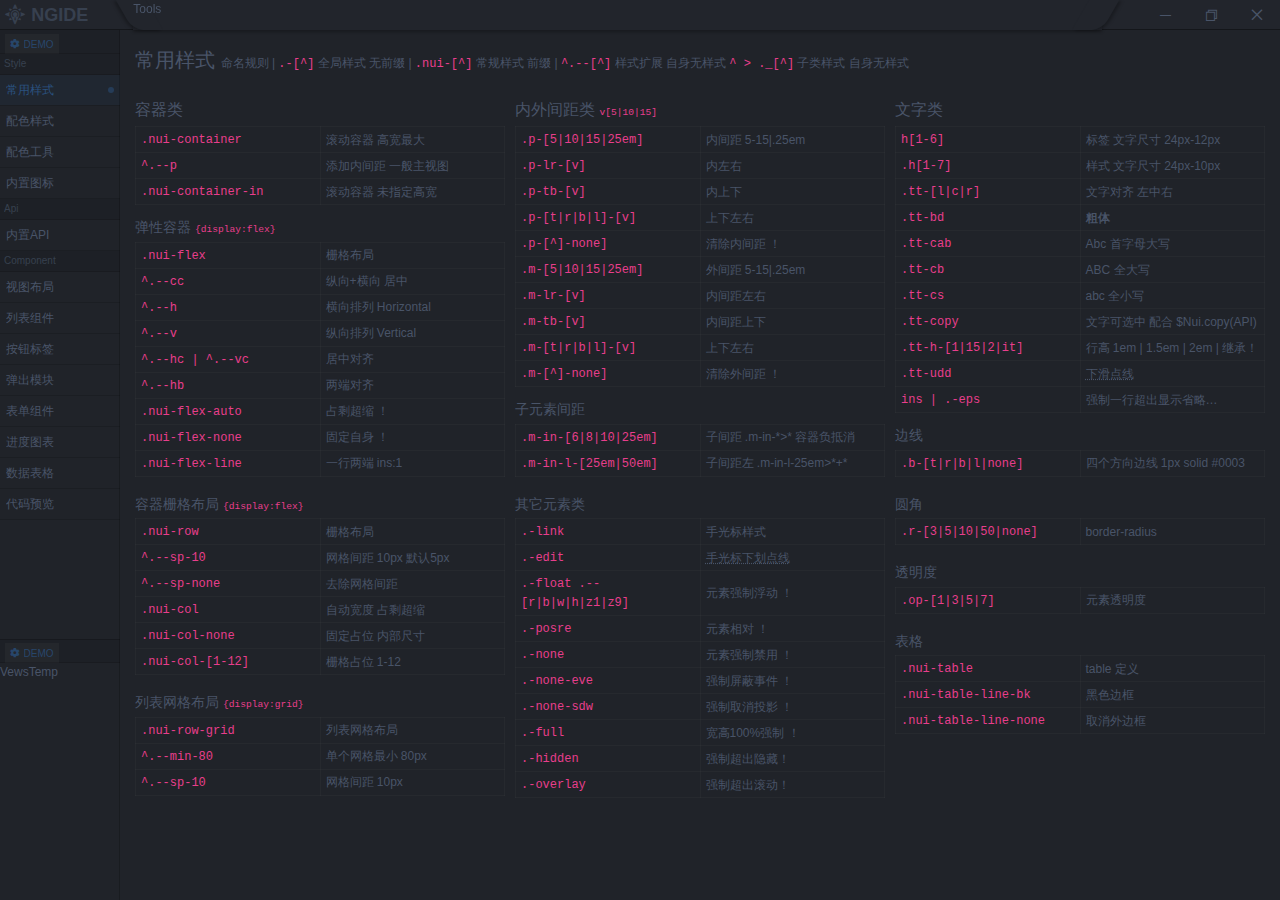
==== docs/index.html @ 54fda081 "up" ====
<!DOCTYPE html><html lang="zh-Hans"><head><meta charset="utf-8"><meta http-equiv="X-UA-Compatible" content="IE=edge"><meta name="viewport" content="width=device-width,initial-scale=1"><link rel="icon" href="favicon.ico"><title>aolsx-nui</title><link href="css/app.e8c1a933.css" rel="preload" as="style"><link href="js/app.5df0573f.js" rel="preload" as="script"><link href="js/chunk-vendors.4756255e.js" rel="preload" as="script"><link href="css/app.e8c1a933.css" rel="stylesheet"></head><body><div id="app"></div><script src="js/chunk-vendors.4756255e.js"></script><script src="js/app.5df0573f.js"></script></body></html>
---- docs/css/app.e8c1a933.css ----
@font-face{font-family:nicon;font-style:normal;font-weight:400;src:url(../fonts/icon.60ed4917.woff) format("woff");font-display:block}[class*=" nicon-"],[class^=nicon-]{display:inline-block;font-family:nicon!important;font-style:normal;font-weight:400;font-variant:normal;line-height:1;text-align:center;text-transform:none;-webkit-font-smoothing:antialiased;-moz-osx-font-smoothing:grayscale}.nicon-logo:before{content:"\e900"}.nicon-chrome-minimize:before{content:"\e901"}.nicon-chrome-close:before{content:"\e902"}.nicon-chrome-maximize:before{content:"\e903"}.nicon-chrome-restore:before{content:"\e904"}.nicon-refresh:before{content:"\e905"}.nicon-close:before{content:"\e906"}.nicon-plus:before{content:"\e907"}.nicon-minus:before{content:"\e908"}.nicon-check:before{content:"\e909"}.nicon-times:before{content:"\e90a"}.nicon-cog:before{content:"\e90b"}.nicon-tools:before{content:"\e90c"}.nicon-clock:before{content:"\e90d"}.nicon-check-circle:before{content:"\e90e"}.nicon-question-circle:before{content:"\e90f"}.nicon-info-circle:before{content:"\e910"}.nicon-exclamation-circle:before{content:"\e911"}.nicon-exclamation-triangle:before{content:"\e912"}.nicon-ban:before{content:"\e913"}.nicon-shield-check:before{content:"\e914"}.nicon-question:before{content:"\e915"}.nicon-info:before{content:"\e916"}.nicon-exclamation:before{content:"\e917"}.nicon-calendar-alt:before{content:"\e918"}.nicon-calendar-star:before{content:"\e919"}.nicon-calendar-day:before{content:"\e91a"}.nicon-calendar-week:before{content:"\e91b"}.nicon-chevron-left:before{content:"\e91c"}.nicon-chevron-right:before{content:"\e91d"}.nicon-chevron-up:before{content:"\e91e"}.nicon-chevron-down:before{content:"\e91f"}.nicon-caret-up:before{content:"\e920"}.nicon-caret-down:before{content:"\e921"}.nicon-caret-left:before{content:"\e922"}.nicon-caret-right:before{content:"\e923"}.nicon-angle-up:before{content:"\e924"}.nicon-angle-down:before{content:"\e925"}.nicon-angle-left:before{content:"\e926"}.nicon-angle-right:before{content:"\e927"}.nicon-home:before{content:"\e928"}.nicon-cogs:before{content:"\e929"}.nicon-eye-slash:before{content:"\e92a"}.nicon-eye:before{content:"\e92b"}.nicon-link:before{content:"\e92c"}.nicon-unlink:before{content:"\e92d"}.nicon-toggle-off:before{content:"\e92e"}.nicon-toggle-on:before{content:"\e92f"}.nicon-folder:before{content:"\e930"}.nicon-folder-open:before{content:"\e931"}.nicon-layer-group:before{content:"\e932"}.nicon-layer-plus:before{content:"\e933"}.nicon-layer-minus:before{content:"\e934"}.nicon-tag:before{content:"\e935"}.nicon-tags:before{content:"\e936"}.nicon-cube:before{content:"\e937"}.nicon-cubes:before{content:"\e938"}.nicon-expand:before{content:"\e939"}.nicon-compress:before{content:"\e93a"}.nicon-cloud:before{content:"\e93b"}.nicon-cloud-upload-alt:before{content:"\e93c"}.nicon-cloud-download-alt:before{content:"\e93d"}.nicon-code-commit:before{content:"\e93e"}.nicon-code-merge:before{content:"\e93f"}.nicon-angle-double-left:before{content:"\e940"}.nicon-angle-double-right:before{content:"\e941"}.nicon-angle-double-up:before{content:"\e942"}.nicon-angle-double-down:before{content:"\e943"}.nicon-pen:before{content:"\e944"}.nicon-edit:before{content:"\e945"}.nicon-paperclip:before{content:"\e946"}.nicon-trash:before{content:"\e947"}.nicon-trash-alt:before{content:"\e948"}.nicon-lock:before{content:"\e949"}.nicon-unlock:before{content:"\e94a"}.nicon-shield-alt:before{content:"\e94b"}.nicon-sync-alt:before{content:"\e94c"}.nicon-history:before{content:"\e94d"}.nicon-undo-alt:before{content:"\e94e"}.nicon-redo-alt:before{content:"\e94f"}.nicon-random:before{content:"\e950"}.nicon-ellipsis-h:before{content:"\e951"}.nicon-ellipsis-v:before{content:"\e952"}.nicon-grip-horizontal:before{content:"\e953"}.nicon-grip-vertical:before{content:"\e954"}.nicon-bars:before{content:"\e955"}.nicon-tasks:before{content:"\e956"}.nicon-th-large:before{content:"\e957"}.nicon-th:before{content:"\e958"}.nicon-th-list:before{content:"\e959"}.nicon-server:before{content:"\e95a"}.nicon-tasks-alt:before{content:"\e95b"}.nicon-sitemap:before{content:"\e95c"}.nicon-analytics:before{content:"\e95d"}.nicon-database:before{content:"\e95e"}.nicon-archive:before{content:"\e95f"}.nicon-pen-square:before{content:"\e960"}.nicon-info-square:before{content:"\e961"}.nicon-question-square:before{content:"\e962"}.nicon-external-link-square-alt:before{content:"\e963"}.nicon-qrcode:before{content:"\e964"}.nicon-columns:before{content:"\e965"}.nicon-code:before{content:"\e966"}.nicon-search:before{content:"\e967"}.nicon-search-minus:before{content:"\e968"}.nicon-search-plus:before{content:"\e969"}.nicon-image:before{content:"\e96a"}

/*! normalize.css v8.0.1 | MIT License | github.com/necolas/normalize.css */html{line-height:1.15}body{margin:0}main{display:block}h1{margin:.67em 0;font-size:2em}hr{margin:0;overflow:visible;border:0}pre{font-family:monospace;font-size:1em}a{background-color:transparent}abbr[title]{text-decoration:underline;-webkit-text-decoration:underline dotted;text-decoration:underline dotted;border-bottom:none}b,strong{font-weight:bolder}code,kbd,pre,samp{font-family:SFMono-Regular,Menlo,Monaco,Consolas,Liberation Mono,Courier New,monospace;font-size:1em}code{font-size:12px;color:#e83e8c;word-wrap:break-word}small{font-size:80%}sub,sup{position:relative;font-size:75%;line-height:0;vertical-align:baseline}sub{bottom:-.25em}sup{top:-.5em}img{border-style:none}button,input,optgroup,select,textarea{font-size:100%;line-height:1.15}button,input{overflow:visible}button,select{text-transform:none}fieldset{padding:.35em .75em .625em}legend{box-sizing:border-box;display:table;max-width:100%;padding:0;color:inherit;white-space:normal}progress{vertical-align:baseline}details{display:block}summary{display:list-item}[hidden],template{display:none}:root{--gy-lter:#7e92b5;--gy-lt:#6c7d9b;--gy:#5a6881;--gy-dk:#495468;--gy-dker:#37404f;--gy-o:rgba(137,160,185,0.6313725490196078);--gy-o1:rgba(78,90,111,0.06274509803921569);--gy-o2:rgba(78,90,111,0.12549019607843137);--atom-lter:#343946;--atom-lt:#2f333d;--atom:#282c35;--atom-dk:#22252c;--atom-dks:#202329;--atom-dker:#1d2025;--atom-o:rgba(27,29,34,0.6901960784313725);--dm-lter:#856ed8;--dm-lt:#7561bf;--dm:#6654a6;--dm-dk:#56478c;--dm-dker:#463a72;--dm-o:rgba(86,71,140,0.25098039215686274);--gn-lter:#88af5b;--gn-lt:#74964e;--gn:#607c41;--gn-dk:#4d6333;--gn-dker:#394926;--gn-o:rgba(77,99,51,0.25098039215686274);--sky-lter:#39b596;--sky-lt:#319b81;--sky:#2a836d;--sky-dk:#216856;--sky-dker:#194f41;--sky-o:rgba(33,104,86,0.25098039215686274);--sky-o5:rgba(0,182,239,0.3137254901960784);--bl-lter:#4383cc;--bl-lt:#3a72b2;--bl:#336399;--bl-dk:#2a517f;--bl-dker:#214166;--bl-o:rgba(42,81,127,0.25098039215686274);--yl-lter:#e8c34c;--yl-lt:#ceae44;--yl:#b4983c;--yl-dk:#9b8333;--yl-dker:#826d2a;--yl-o:rgba(155,131,51,0.25098039215686274);--og-lter:#f28a52;--og-lt:#d87b49;--og:#bf6c40;--og-dk:#a55e38;--og-dker:#8c502f;--og-o:rgba(165,94,56,0.25098039215686274);--rd-lter:#f25252;--rd-lt:#d84949;--rd:#bf4040;--rd-dk:#a53838;--rd-dker:#8c2f2f;--rd-o:rgba(165,56,56,0.25098039215686274);--wt-o:hsla(0,0%,100%,0.3333333333333333);--wt:#fff;--wt-dk:#c6d3de;--wt-dker:#89a0b9;--bk-o:rgba(0,0,0,0.3333333333333333);--bk:#000}::-webkit-scrollbar{width:8px;height:8px;background:transparent}::-webkit-scrollbar-track{border:2px solid transparent;border-radius:5px;box-shadow:inset 0 0 0 5px rgba(0,0,0,.08235294117647059)}::-webkit-scrollbar-thumb{border-radius:5px;background-color:var(--atom)}::-webkit-scrollbar-thumb:active{border-radius:0;background-color:var(--atom-lt)}::-webkit-scrollbar-corner{border-radius:50%;background-color:rgba(0,0,0,.13333333333333333)}::-moz-selection{color:var(--wt-dk);background-color:var(--sky-o5)}::selection{color:var(--wt-dk);background-color:var(--sky-o5)}*,:after,:before{box-sizing:border-box}:focus{outline:0}body,html{line-height:1.5;overflow:hidden;width:100%;height:100%;margin:0;padding:0}html{font-size:62.5%;-webkit-text-size-adjust:none;-webkit-tap-highlight-color:transparent}body{font-family:Segoe WPC,Segoe UI,Microsoft YaHei,sans-serif;font-size:12px;font-weight:400;-webkit-user-select:none;-moz-user-select:none;-ms-user-select:none;user-select:none;color:var(--gy-dk);background-color:var(--atom-dker);-webkit-font-smoothing:antialiased}li,ol,ul{margin:0;padding:0;list-style:none}button,input,optgroup,select,textarea{font-family:inherit;font-size:inherit;line-height:inherit;margin:0;text-decoration:none;color:inherit;border:0;outline:none;background:none}input::-moz-placeholder{font-size:1em;opacity:.3;color:inherit}input:-ms-input-placeholder{font-size:1em;opacity:.3;color:inherit}.placeholder,input::placeholder{font-size:1em;opacity:.3;color:inherit}.disabled,input[disabled],input[readonly]{pointer-events:none}button{-webkit-appearance:none;-moz-appearance:none;appearance:none}textarea{overflow:auto;resize:none}table,td,th{border:1px solid hsla(0,0%,100%,.027450980392156862)}table{width:100%;border-spacing:0;border-collapse:collapse;table-layout:fixed}td,th{padding:3px 5px}caption,th{text-align:left}table.tt-c th{text-align:center}[data-v-app]{display:contents}.nui-app-ppp-debris,.nui-app-ppp-load,.nui-app-ppp-mod,.nui-app-ppp-msg,.nui-app-ppp-paa,.nui-app-root{position:fixed;top:0;left:0}.nui-app-root{right:0;bottom:0;z-index:1;overflow:hidden;background-color:var(--atom-dker)}.nui-app-ppp-debris,.nui-app-ppp-load,.nui-app-ppp-mod,.nui-app-ppp-msg,.nui-app-ppp-paa{z-index:2;width:0;height:0;pointer-events:none}.nui-app-ppp-debris>*{pointer-events:auto}.nui-app-ppp-msg{top:38px;right:0;left:auto;z-index:9;display:flex;flex-direction:column;align-items:flex-end}.nui-popup-mask{position:fixed;top:0;right:0;bottom:0;left:0;z-index:1;display:flex;align-items:center;justify-content:center;overflow:hidden;-ms-scroll-chaining:none;overscroll-behavior:contain;pointer-events:none}.nui-popup-mask:before{position:absolute;top:30px;right:0;bottom:0;left:0;z-index:-1;pointer-events:auto;content:"";background-color:rgba(29,31,37,.8705882352941177);opacity:1;transition:opacity .2s}.nui-popup-mask.--am:before{-webkit-animation:fadeIn .2s;animation:fadeIn .2s}.nui-popup-mask>*{min-width:0;max-width:100%;min-height:0;max-height:100%;pointer-events:auto}.nui-app-root>*{position:absolute;right:0;left:0}.nui-app-bg{top:0;bottom:0;z-index:-1;display:flex;align-items:center;justify-content:center;font-size:40rem;color:rgba(32,34,40,.47058823529411764);pointer-events:none}.nui-app-head{top:0;display:flex;justify-content:space-between;height:30px;background-color:var(--atom-dk)}.nui-app-head:before{position:absolute;bottom:0;width:100%;content:"";border-bottom:.56px solid rgba(0,0,0,.4)}.nui-app-drag{position:absolute;top:0;left:0;width:100%;height:100%;-webkit-app-region:drag}.nui-app-logo,.nui-app-window-controls{flex:none;min-width:0}.nui-app-logo{display:flex;align-items:center;padding:0 5px;font-size:18px;font-weight:bolder;color:var(--gy-dker)}.nui-app-logo i{font-size:20px}.nui-app-window-controls{position:relative;z-index:1;display:flex;-webkit-app-region:no-drag}.nui-app-window-controls>span{display:flex;flex:none;align-items:center;justify-content:center;width:46px;min-width:0;font-size:16px;text-align:center;border-radius:0}.nui-app-window-controls>span:hover{background-color:var(--atom-lt)}.nui-app-window-controls>span:last-child:hover{color:#fff;background-color:var(--rd-dker)}.nui-app-dynamic-tools{position:relative;z-index:1;display:flex;flex:1;margin:0 40px;background-color:var(--atom-dk);box-shadow:0 2px 3px rgba(0,0,0,.26666666666666666);transition:transform .3s;transform:translateZ(0);-webkit-app-region:no-drag}.nui-app-dynamic-tools>*{min-width:0}.nui-app-dynamic-tools:after,.nui-app-dynamic-tools:before{position:absolute;top:0;left:0;z-index:-1;width:30px;height:100%;content:"";background-color:inherit;border-radius:0 0 0 10px;box-shadow:-3px 1px 3px rgba(0,0,0,.26666666666666666);transform:skewX(30deg);transform-origin:bottom}.nui-app-dynamic-tools:after{right:0;left:auto;border-radius:0 0 10px 0;box-shadow:3px 1px 3px rgba(0,0,0,.26666666666666666);transform:skewX(-30deg)}.nui-app-dynamic-tools>i{display:flex;flex:none;align-items:center;justify-content:center;width:36px;font-size:14px}.nui-app-dynamic-tools>.nicon-tools{margin-left:0}.nui-app-dynamic-tools>.nicon-chevron-up{margin-right:0;cursor:pointer}.nui-app-dynamic-tools>div{flex:1;min-width:0;border-right:.5px solid rgba(0,0,0,.4);border-left:.5px solid rgba(0,0,0,.4)}.nui-app-views{top:30px;bottom:0;display:flex}.nui-app-home{display:flex;flex-direction:column;align-items:center;justify-content:center}.nui-app-home-title{flex:none;font-size:46px;font-weight:bolder;line-height:1.15;color:var(--atom);text-align:center;text-transform:uppercase}.nui-app-home-body{max-width:100%;min-height:50%;max-height:100%;padding:15px;overflow:overlay}.nui-app-head~.nui-app-home{top:30px;bottom:0}.nui-lut-col,.nui-lut-content,.nui-lut-tab,.nui-lut-tabs{min-width:0;max-width:100%;min-height:0;max-height:100%}.nui-lut-col{position:relative;display:flex;flex:none}.nui-lut-col:last-of-type{flex:1}.nui-lut-col.--h{flex-direction:row}.nui-lut-col.--v{flex-direction:column}.nui-lut-col.--panel{display:block}.nui-lut-panel{flex-direction:column;width:100%;height:100%;background-color:var(--atom-dks)}.nui-lut-panel,.nui-lut-tabs{position:relative;display:flex}.nui-lut-tabs{flex:none;height:24px;padding-right:10px;background-color:rgba(0,0,0,.06666666666666667)}.nui-lut-tabs:after{position:absolute;bottom:0;left:0;width:100%;content:"";border-bottom:1px solid rgba(0,0,0,.13333333333333333)}.nui-lut-tab{position:relative;display:inline-flex;align-items:center;padding:4px 5px 0;overflow:hidden;font-size:10px;color:var(--gy-dker);cursor:pointer}.nui-lut-tab:before{position:absolute;top:4px;right:0;bottom:0;left:0;content:""}.nui-lut-tab:first-child{padding-left:10px}.nui-lut-tab:first-child:before{left:5px}.nui-lut-tab>*{pointer-events:none}.nui-lut-tab.--active,.nui-lut-tab:hover{color:var(--bl-dker)}.nui-lut-tab.--active:before{background-color:hsla(0,0%,100%,.03137254901960784)}.nui-lut-content{position:relative;flex:1}.nui-lut-component{position:absolute;top:0;left:0;display:none;width:100%;height:100%;overflow:overlay}.nui-lut-component.--active{display:block}.nui-lut-line{position:absolute;top:0;left:0;display:flex;align-items:center;justify-content:center}.nui-lut-line:before{display:block;width:100%;min-width:7px;height:100%;min-height:7px;content:"";border-radius:5px;opacity:.3}.nui-lut-col.--v>*>.nui-lut-line{right:0;height:0;border-top:1px solid rgba(0,0,0,.2)}.nui-lut-col.--h>*>.nui-lut-line{bottom:0;width:0;border-left:1px solid rgba(0,0,0,.2)}.nui-lut-area{position:fixed;top:0;left:0;z-index:9999;pointer-events:none!important;background-color:var(--bl-lter);border-radius:4px;opacity:.5;transition:opacity .15s;transform:translateZ(0)}.nui-lut-float{display:contents}.nui-lut-main,.nui-lut-side{min-width:0;height:100%}.nui-lut-side{display:flex;flex:none;max-width:40%}.nui-lut-main{flex:1}.nui-lut-main.--v{display:flex;flex-direction:column}.nui-lut-main-foot,.nui-lut-main-head{position:relative;flex:none;min-height:24px}.nui-lut-main-foot:after,.nui-lut-main-head:after{position:absolute;left:0;width:100%;content:""}.nui-lut-main-head:after{bottom:0;border-bottom:1px solid rgba(0,0,0,.2)}.nui-lut-main-foot:after{top:0;border-top:1px solid rgba(0,0,0,.2)}.nui-lut-main-body{position:relative;flex:1;width:100%;min-height:0;max-height:100%}.nui-lut-group{position:relative;display:flex;flex:0 1 auto;flex-direction:column;min-width:40px;height:100%;background-color:var(--atom-dks)}.nui-lut-group-item{position:relative;flex:none;min-width:0;min-height:0}.nui-lut-group:not(.--min)>.nui-lut-group-item:last-child{flex:1;height:auto!important}.nui-lut-float-item-foot,.nui-lut-group-foot{display:flex;justify-content:space-between;width:100%;height:6px;background-color:rgba(0,0,0,.06666666666666667);border-top:1px solid rgba(0,0,0,.13333333333333333);border-radius:0 0 3px 3px}.nui-lut-float-item-foot i,.nui-lut-group-foot i{flex:none;width:10px;cursor:ne-resize}.nui-lut-float-item-foot span,.nui-lut-group-foot span{flex:1;cursor:n-resize}.nui-lut-float-item-foot span+i,.nui-lut-group-foot span+i{cursor:nw-resize}.nui-lut-side.--left .nui-lut-group-foot i:first-child,.nui-lut-side.--right .nui-lut-group-foot span+i{display:none}.nui-lut-float-item{position:absolute;z-index:2;display:flex;flex-direction:column;background-color:var(--atom-dks);border-radius:3px;box-shadow:0 5px 10px rgba(0,0,0,.3333333333333333)}.nui-lut-float-item:focus-within{z-index:3}.nui-lut-float-item-foot,.nui-lut-float-item-head{flex:none;min-width:0}.nui-lut-float-item-head{height:10px;cursor:-webkit-grab;cursor:grab;background-color:hsla(0,0%,100%,.011764705882352941);border-bottom:1px solid rgba(0,0,0,.26666666666666666);border-radius:3px 3px 0 0}.nui-lut-float-item>.nui-lut-group{flex:1;min-width:0}.nui-lut-group>.nui-lut-line{bottom:0;z-index:1;width:0;border-left:1px solid rgba(0,0,0,.2)}.nui-lut-side.--left .nui-lut-group>.nui-lut-line{right:0;left:auto}.nui-lut-group-item>.nui-lut-line{right:0;z-index:1;height:0;border-top:1px solid rgba(0,0,0,.2)}.nui-lut-tabs-min{position:relative;padding:15px 0 5px;color:var(--gy-dker)}.nui-lut-tabs-min:before{position:absolute;top:5px;right:7px;left:7px;height:5px;content:"";background-color:rgba(0,0,0,.13333333333333333);border-radius:4px}.nui-lut-tab-min{display:flex;align-items:center;justify-content:center;height:32px;padding:0 7px;cursor:pointer}.nui-lut-tab-min.--active{color:var(--bl-dker);background-color:var(--atom-dk)}.nui-lut-tab-min i{width:26px;font-size:16px;text-align:center}.nui-lut-tab-min ins{margin-left:0}.nui-lut-group.--min>.nui-lut-group-item{flex:none!important;height:auto!important}.nui-lut-group.--min>.nui-lut-group-item>.nui-lut-line{pointer-events:none}.nui-lut-group.--min .nui-lut-panel{position:absolute;top:0;left:100%;z-index:2;display:none;margin:0 4px;border-radius:0 0 3px 3px;box-shadow:0 5px 10px rgba(0,0,0,.2)}.nui-lut-group.--min .nui-lut-tabs{margin-top:5px;border-top:1px solid rgba(0,0,0,.13333333333333333)}.nui-lut-group.--min:focus-within .nui-lut-panel{z-index:3}.nui-lut-side.--right .nui-lut-group.--min .nui-lut-panel{right:100%;left:auto}.nui-lut-group.--min .nui-lut-panel.--active{display:flex}.nui-lut-float-item>.nui-lut-group.--min.--right .nui-lut-panel{right:100%;left:auto}.nui-page-flex{display:flex;flex:1;min-width:0;min-height:0}.nui-lut-main>.nui-page-flex{width:100%;height:100%;background-color:var(--atom-dker)}.nui-page-flex.--v{flex-direction:column}.nui-page-flex .nui-panel-body{background-color:transparent}.nui-list{position:relative;font-size:12px;color:var(--bl-dk)}.nui-list-item{position:relative;display:flex;align-items:center;padding:.5em;line-height:1.5;color:var(--gy-dk);cursor:pointer;border-bottom:.56px solid rgba(0,0,0,.13333333333333333);transition:color .15s}.nui-list-item:after,.nui-list-item:before{position:absolute;transition:background-color .15s}.nui-list-item:before{top:0;right:0;bottom:0;left:0;opacity:.1}.nui-list-item:after{right:.5em;display:block;width:.5em;height:.5em;border-radius:50%;opacity:.5}.nui-list-item *{z-index:1;pointer-events:none}.nui-list-item i{width:1.25em;text-align:center}.nui-list-item ins{flex:1}.nui-list-item.--line{padding:4px;font-size:10px;line-height:1.2;color:var(--gy-dker);pointer-events:none;background-color:rgba(0,0,0,.06666666666666667)}.nui-list-item.--line:before{display:none}.nui-list-item.--active,.nui-list-item:hover{color:inherit}.nui-list-item.--active:after,.nui-list-item.--active:before{content:"";background-color:currentColor}.nui-list.--sm .nui-list-item{padding:.25em .35em}.nui-tree{flex:1;min-width:0;max-width:100%;min-height:0;max-height:100%;padding:5px 10px 30px;overflow:overlay;font-size:12px;color:var(--bl-dk)}.nui-tree li,.nui-tree ul{position:relative;display:block;pointer-events:none}.nui-tree-item{position:relative;z-index:1;display:flex;align-items:center;min-height:1.75em;padding-right:10px;pointer-events:auto}.nui-tree-item>*{display:flex;flex:1;align-items:center;min-width:0;color:var(--gy-dk)}.nui-tree-item .nui-tree-arrow{flex:none}.nui-tree-item i{width:1.25em;text-align:center}.nui-tree-item ins{margin-left:.25em}.nui-tree ul ul{display:none;margin-left:.75em}.nui-tree-nodes.--open>.nui-tree-in,.nui-tree-nodes.--open>ul{display:block}.nui-tree li:not(.nui-tree-nodes){padding-left:1.25em}.nui-tree hr{position:absolute;top:.875em;bottom:0;left:-.125em;pointer-events:none;border-left:1px solid var(--atom-lter);opacity:.5}.nui-tree hr:after,.nui-tree hr:before{position:absolute;left:-1px;content:""}.nui-tree hr:before{top:-1px;width:.4em;border-bottom:1px solid var(--atom-lter)}.nui-tree hr:after{top:-.875em;height:.875em;border-left:1px solid var(--atom-lter)}.nui-tree>ul>li>hr{display:none}.nui-tree:not(.--line) li:last-child>hr{border-color:transparent!important}.nui-tree li:not(.nui-tree-nodes)>hr:before{width:1.125em}.nui-tree .nui-tree-item.--ac>span,.nui-tree .nui-tree-item>:hover,.nui-tree li:hover>.nui-tree-item>.nui-tree-arrow{color:inherit}.nui-tree li:hover>hr:after,.nui-tree li:hover>hr:before,.nui-tree ul:hover>li>hr,.nui-tree ul:hover>li>hr:after{border-color:currentColor}.nui-tree ul>li:hover>hr,.nui-tree ul>li:hover~li>hr,.nui-tree ul>li:hover~li>hr:after{border-color:var(--atom-lter)}.nui-tree.--line .nui-tree-in{flex-wrap:wrap;border-bottom:5px solid transparent}.nui-tree.--line .nui-tree-in>li{flex:none;min-width:0;max-width:100%}.nui-tree.--line .nui-tree-item{padding-right:5px}.nui-tree.--line li>hr{top:1.5em;bottom:.5em;left:.625em;display:none;border-color:var(--atom)!important}.nui-tree.--line li>hr:before{display:none}.nui-tree.--line li>hr:after{top:auto;bottom:0;left:-2px;width:4px;height:4px;background:var(--atom-lter);border-left:0}.nui-tree.--line .nui-tree-in:empty{padding-bottom:5px}.nui-tree.--line .nui-tree-nodes.--open{flex:0 0 100%}.nui-tree.--line .nui-tree-nodes.--open>.nui-tree-in{display:flex}.nui-tree.--line .nui-tree-nodes.--open>hr{display:block}.nui-tree.--drag .nui-tree-item *{pointer-events:none}.nui-tree.--drag .nui-tree-item:before,.nui-tree.--drag ul:after,.nui-tree.--drag ul:before{position:absolute;left:0;width:100%;content:""}.nui-tree.--drag ul:after{bottom:0;z-index:2;height:.75em;pointer-events:auto}.nui-tree.--drag .nui-tree-item:before,.nui-tree.--drag ul:before{top:-2px;height:4px;pointer-events:none;border-radius:2px}.nui-tree.--line.--drag .nui-tree-item:before{top:.375em;left:-2px;width:3px;height:1em}.nui-tree.--drag ul:before{top:auto;bottom:-2px}.nui-tree.--drag .nui-tree-item:focus:before,.nui-tree.--drag ul:focus:before{background-color:rgba(0,154,255,.4588235294117647)}.nui-tree li.--drop>.nui-tree-item{z-index:3}.nui-tree li.--drop>.nui-tree-item:before{display:none}.nui-tree li.--drop>ul{opacity:.5}.nui-tree li.--drop ul:after{display:none}.nui-tree li.--drop+li>.nui-tree-item,.nui-tree li.--drop ul,.nui-tree li.--drop ul *{pointer-events:none!important}.nui-collapse{position:relative;color:var(--bl-dker);background-color:var(--atom-dks)}.nui-collapse-item+.nui-collapse-item{border-top:1px solid rgba(0,0,0,.13333333333333333)}.nui-collapse-head,.nui-collapse-head>div{display:flex;align-items:center;min-width:0}.nui-collapse-head{justify-content:space-between;padding:5px 8px;color:var(--gy-dk);background-color:var(--atom-dk)}.nui-collapse-head>div{flex:1}.nui-collapse-head>i{width:2em;margin-right:-6px;color:var(--atom-lt);text-align:center;cursor:pointer}.nui-collapse-head.--l>div{order:1}.nui-collapse-head.--l>i{order:0;margin-right:0;margin-left:-7px}.nui-collapse-body{display:none;color:var(--gy-dk)}.nui-collapse-item.--open>.nui-collapse-head{color:inherit;border-bottom:1px solid rgba(0,0,0,.2)}.nui-collapse-item.--open>.nui-collapse-body{display:block}.nui-collapse-item:last-child{border-bottom:1px solid rgba(0,0,0,.13333333333333333)}.nui-collapse.bg-none .nui-collapse-head{background-color:hsla(0,0%,100%,.011764705882352941);border:0;border-radius:4px}.nui-collapse.bg-none .nui-collapse-item{margin-bottom:5px;border:0}.nui-btn,.nui-label{position:relative;display:inline-flex;align-items:center;justify-content:center;overflow:hidden;font-size:12px;line-height:1.4;text-align:center;vertical-align:middle}.nui-btn *,.nui-label *{pointer-events:none}.nui-btn{z-index:1;min-width:2em;min-height:2em;padding:0 .5em;cursor:pointer;border-radius:.3em}.nui-btn>i{display:flex;flex:none;align-items:center;justify-content:center;width:1em;height:1em;text-align:center}.nui-btn>*+*{margin-left:.35em}.nui-btn.--r{border-radius:1em}.nui-btn:after,.nui-btn[class*=color]:before{position:absolute;top:0;right:0;bottom:0;left:0;content:"";border-radius:inherit;opacity:.3}.nui-btn[class*=color]:before{border:1px solid currentColor;opacity:.3}.nui-btn:after{display:none;margin:1px;border:2px solid #000}.nui-btn[class*=color]:after{margin:0;background-color:currentColor;border:0;opacity:.1}.nui-btn.--ac:after{display:block}.nui-btn.--dd{color:var(--gy-dker);pointer-events:none}.nui-btn.--dd[class*=bg]{background-color:hsla(0,0%,100%,.06666666666666667)}.nui-btn.--dd.--sdw{box-shadow:none}.nui-btn:active{opacity:.8}.nui-btn.--b-none:before{display:none}.nui-btn.--sm{min-width:1.5em;min-height:1.5em;padding:0 .25em}.nui-flex>.nui-btn{min-width:2em}.nui-label i{width:1.25em}.nui-label>*+*{margin-left:.25em}.nui-label[class*=bg],.nui-label[class*=color]{padding:.25em .3em;line-height:1.25;border-radius:.35em}.nui-badge{position:relative;display:inline-block;min-width:8px;min-height:8px;padding:0 4px;font-size:9px;line-height:1.5;text-align:center;vertical-align:middle;border-radius:2em}.nui-badge[class*=color]:before,.nui-label[class*=color]:before{position:absolute;top:0;right:0;bottom:0;left:0;content:"";border:1px solid currentColor;border-radius:inherit;opacity:.5}.nui-badge.--b-none:before,.nui-label.--b-none:before{display:none}.nui-card,.nui-card-body{display:flex;flex-direction:column}.nui-card{position:relative;overflow:hidden;font-size:16px;background-color:var(--atom-dk);border-radius:5px;box-shadow:0 1px 5px rgba(0,0,0,.3333333333333333)}.nui-card-body{position:relative;z-index:1;flex:1;justify-content:center;padding:5px 10px;line-height:1.2}.nui-card-subtitle,.nui-card-title{overflow:hidden;text-overflow:ellipsis;white-space:nowrap}.nui-card-title{font-size:2.4em;font-weight:700}.nui-card-subtitle{padding:5px 0;font-size:.75em;opacity:.6}.nui-card-icon{position:absolute;top:0;right:5%;bottom:0;z-index:-1;display:flex;align-items:center;font-size:3em;color:rgba(210,213,255,.050980392156862744)}.nui-card-foot,.nui-card-head{display:flex;align-items:center;justify-content:space-between;padding:3px 5px;font-size:12px;line-height:1.5;background-color:rgba(0,0,0,.13333333333333333)}.nui-card-head{border-bottom:.56px solid rgba(0,0,0,.13333333333333333)}.nui-card-foot{border-top:.56px solid rgba(0,0,0,.13333333333333333)}.nui-card-foot ins,.nui-card-head ins{flex:1}.nui-confirm,.nui-confirm-btn,.nui-confirm-close,.nui-confirm-icon{display:flex;align-items:center;justify-content:center}.nui-confirm-btn,.nui-confirm-close{line-height:1;cursor:pointer}.nui-confirm{position:relative;z-index:1;flex-direction:column;min-width:200px;max-width:400px;min-height:66px;max-height:80px}.nui-confirm-cobg:before,.nui-confirm>:not(.nui-confirm-body){position:absolute}.nui-confirm-cobg{top:-2px;right:-26px;bottom:0;left:-26px;background-color:currentColor;border-radius:12px;opacity:.6;transform:skewX(26deg)}.nui-confirm-cobg:before{top:10px;right:-4px;bottom:8px;left:-8px;content:"";background-color:inherit;border-radius:8px;opacity:.2;transform:skewX(6deg)}.nui-confirm-bg{top:0;right:0;bottom:-2px;left:0;background-color:var(--atom-dk);border-radius:10px;box-shadow:-5px 0 0 -2px rgba(0,0,0,.13333333333333333),5px 0 0 -2px rgba(0,0,0,.13333333333333333);opacity:1;transform:skewX(-20deg)}.nui-confirm-close{top:-5px;right:-15px;z-index:1;width:22px;height:22px;font-size:12px;background:var(--atom-dker);border:3px solid var(--atom-dk);border-radius:50%}.nui-confirm-close i{color:var(--atom-lter);transition:color .2s}.nui-confirm-close:hover i{color:inherit}.nui-confirm-btn,.nui-confirm-icon{z-index:2;width:28px;height:28px;font-size:24px}.nui-confirm-icon{top:0;left:-28px;height:60%}.nui-confirm-icon i{opacity:.5}.nui-confirm-icon .nicon-exclamation-triangle{margin-top:-13px;font-size:20px}.nui-confirm-btn{right:-28px;bottom:8%;font-size:20px;cursor:pointer;transition:color .2s}.nui-confirm-btn:hover{color:var(--wt-dk)}.nui-confirm-body{position:relative;z-index:1;flex:0 1 auto;max-width:95%;margin:10px 20px;overflow:overlay;font-size:16px}.nui-app-ppp-msg{width:300px}.nui-msg-item{position:relative;flex:none;min-width:26px;max-width:300px;min-height:0;margin-right:10px}.nui-msg-body{position:relative;z-index:1;display:flex;margin-bottom:8px;pointer-events:auto;background-color:rgba(0,0,0,.8588235294117647);border-radius:15px;box-shadow:0 2px 5px rgba(0,0,0,.5333333333333333)}.nui-msg-close,.nui-msg-icon{position:relative;display:flex;flex:none;align-items:center;justify-content:center;width:26px;height:26px;border-radius:50%}.nui-msg-icon{overflow:hidden}.nui-msg-icon i{font-size:12px;color:#fff;transition:color .3s linear}.nui-msg-close{width:20px;padding-right:8px;font-size:8px;cursor:pointer;opacity:.5}.nui-msg-close:hover{opacity:1}.nui-msg-info{max-height:44px;padding:0 5px;margin:4px 0;overflow:overlay}.nui-msg-info span{display:block;font-size:12px;line-height:1.5}.nui-msg-info::-webkit-scrollbar{width:5px}.nui-msg-info::-webkit-scrollbar-thumb{background-color:currentColor}.nui-msg-auto,.nui-msg-body:before,.nui-msg-icon:before{position:absolute;top:0;right:0;bottom:0;left:0;z-index:-1;background-color:currentColor}.nui-msg-icon:before{z-index:1;content:"";border:3px solid #000;border-radius:50%;opacity:.2}.nui-msg-body:before{content:"";border-radius:15px;opacity:.3}.nui-msg-auto{z-index:-1;transition:transform .3s linear}.nui-paa{position:fixed;top:0;left:0;min-width:12px;min-height:12px;padding:3px;line-height:0;pointer-events:none;background-color:var(--dm-lter);border-radius:50%;transition:top .5s cubic-bezier(.75,-.3,.85,.3),left .5s linear;transform:translate3d(-50%,-50%,0) scaleX(1);-webkit-animation:paaZoomIn .15s;animation:paaZoomIn .15s}.nui-paa>i{display:block;width:14px;height:14px;font-size:10px;line-height:14px;color:#fff;text-align:center}.nui-paa.--zoom-out{transition:none!important;-webkit-animation:paaZoomOut .15s forwards;animation:paaZoomOut .15s forwards}.nui-modal,.nui-modal-btn i,.nui-modal-head{display:flex}.nui-modal{position:relative;z-index:1;flex-direction:column;min-width:220px;max-width:80%;min-height:180px;max-height:70%;padding-top:8px;margin-bottom:10%;color:var(--dm)}.nui-modal-bg,.nui-modal-btn,.nui-modal-cobg,.nui-modal-cobg:before{position:absolute}.nui-modal-cobg{top:10px;right:50%;bottom:-2px;left:-8px;z-index:-2;background-color:currentColor;border-radius:10px;opacity:.7;transform:skewX(4deg);transform-origin:100% 0}.nui-modal-cobg:before{top:0;left:100%;width:100%;height:100%;content:"";background-color:inherit;border-radius:inherit;transform:skewX(-8deg);transform-origin:0 0}.nui-modal-cobg+.nui-modal-cobg{top:20px;bottom:10px;left:-15px;z-index:-3;opacity:.3;transform:skewX(8deg)}.nui-modal-cobg+.nui-modal-cobg:before{transform:skewX(-16deg)}.nui-modal-bg{top:0;left:0;z-index:-1;width:100%;height:100%;background-color:var(--atom-dk);border-radius:10px}.nui-modal-btn{position:absolute;top:8px;right:0;z-index:1;width:30px;height:28px;line-height:1;background-color:rgba(0,0,0,.13333333333333333);border-radius:20px 0 0 20px}.nui-modal-btn i{align-items:center;justify-content:center;width:24px;height:24px;margin:2px;font-size:12px;cursor:pointer;border:2px solid var(--atom-dk);border-radius:50%;transition:border-color .3s}.nui-modal-btn i:hover{border-color:inherit}.nui-modal-head{flex:none;align-items:center;height:28px;padding:0 34px 0 6px;font-size:12px;background-color:rgba(0,0,0,.13333333333333333)}.nui-modal-body{flex:1;padding:10px;overflow:overlay;color:var(--gy)}.nui-pp-menu{position:fixed;z-index:999;display:flex;flex-direction:column;padding:5px 0;font-size:12px;background-color:var(--atom-dker);border:1px solid #2a2d52;border-radius:4px;box-shadow:0 4px 8px rgba(0,0,0,.3333333333333333)}.nui-pp-menu-item{display:flex;align-items:center;min-width:0;height:24px;min-height:0;padding:0 6px;line-height:1;color:var(--gy-lt);cursor:pointer;background-color:var(--atom-dk)}.nui-pp-menu-item+.nui-pp-menu-item{margin-top:1px}.nui-pp-menu.--line{flex-direction:row;padding:0}.nui-pp-menu.--line>.nui-pp-menu-item:first-child{border-radius:4px 0 0 4px}.nui-pp-menu.--line>.nui-pp-menu-item:last-child{border-radius:0 4px 4px 0}.nui-pp-menu.--line>.nui-pp-menu-item+.nui-pp-menu-item{margin-top:0;margin-left:1px}.nui-pp-menu-item:hover{opacity:.8}.nui-loadam,.nui-loadpro{position:relative;pointer-events:none}.nui-loadam,.nui-loadam-loop{width:120px;height:120px;pointer-events:none}.nui-loadam-loop{position:absolute;top:50%;left:50%;transform:translate3d(-50%,-50%,0)}.nui-loadam-line,.nui-loadam-line-inner{stroke-dasharray:285;stroke-dashoffset:285}.nui-loadam-loop svg{display:block;transform-origin:50%}.nui-loadpro{position:relative;display:flex;align-items:center;justify-content:center}.nui-loadpro svg{display:block;transform:rotate(-90deg)}.nui-loadpro+.nui-loadpro{margin-left:10px}.nui-loadpro-msg,.nui-loadpro-num{position:absolute;right:0;left:0;display:flex;align-items:center;justify-content:center}.nui-loadpro-num{top:0;bottom:0;flex-direction:column;font-family:sans-serif;font-size:80px;font-weight:100;line-height:1}.nui-loadpro-msg{top:100%;padding:10px 0;font-size:12px;color:var(--gy-dker)}.nui-pop,.nui-tip{z-index:99;padding:6px;color:var(--dm-lt);white-space:nowrap;border-radius:3px;transform:translateX(-50%)}.nui-pop.--ws,.nui-tip.--ws{white-space:normal}.nui-pop{position:fixed}.nui-tip{position:absolute;top:100%;left:50%;display:none;min-width:0}.nui-pop:before,.nui-tip:before{position:absolute;top:6px;right:6px;bottom:6px;left:6px;z-index:1;pointer-events:none;content:"";border:1px solid currentColor;border-radius:inherit;opacity:.3}.nui-pop-body,.nui-tip-body{position:relative;width:100%;height:100%;color:var(--gy);background-color:var(--atom-dks);border-radius:inherit;box-shadow:0 0 5px rgba(0,0,0,.4)}.nui-pop-arrow,.nui-tip-arrow{position:absolute;top:-6px;left:50%;z-index:-1;width:0;height:0;border:6px solid transparent;border-bottom-color:currentColor;opacity:.7;transform:translateX(-50%)}.nui-tip-block{position:relative;display:inline-block}.nui-tip-block:focus-within .nui-tip{display:block}.nui-tip.--l{left:-6px;transform:none}.nui-tip.--l>.nui-tip-arrow{left:15px}.nui-tip.--r{right:-6px;left:auto;transform:none}.nui-tip.--r>.nui-tip-arrow{right:3px;left:auto}.nui-tip.--t{top:auto;bottom:100%}.nui-pop.--t>.nui-pop-arrow,.nui-tip.--t>.nui-tip-arrow{top:auto;bottom:-6px;border-top-color:var(--dm-dker);border-bottom-color:transparent}.nui-form-str{position:relative;display:flex;flex:1;align-items:center;max-width:100%;height:2em;padding:0 .5em;font-size:12px;line-height:1;color:var(--gy)}.nui-form-str>i{z-index:1;width:1.5em;margin-left:-.25em;opacity:.5}.nui-form-str>.nui-form-input+i{margin-right:-.25em;margin-left:0}.nui-form-str.--textarea{flex:1;align-items:start;height:auto;max-height:100%;padding:.5em;line-height:1.5}.nui-form-str.--textarea .nui-form-input{padding:0}.nui-form-input{z-index:1;flex:1;min-width:0;height:100%;transition:color .25s}.nui-form-input:focus{color:var(--bl-lt);caret-color:var(--og)}.nui-form-input-bg{position:absolute;top:0;right:0;bottom:0;left:0;pointer-events:none;background-color:var(--atom);border-radius:inherit;transition:background-color .25s}.nui-form-input-bg:after,.nui-form-input-bg:before{position:absolute;left:0;display:none;width:0;height:0;content:""}.nui-form-input-bg:before{top:0;border:4px solid;border-color:currentColor transparent transparent currentColor;transition:border-color .2s}.nui-form-input-bg:after{bottom:0;border:3px solid transparent}.nui-form-str.bg-none .nui-form-input-bg{display:none}.nui-form-input:focus~.nui-form-input-bg{background-color:var(--atom-lt)}.nui-form-input:invalid~.nui-form-input-bg:before{display:block;color:var(--rd)}.nui-form-input:required:invalid~.nui-form-input-bg:before{border-top-color:var(--yl);border-left-color:var(--rd)}.nui-form-input[disabled]~.nui-form-input-bg:after,.nui-form-input[readonly]~.nui-form-input-bg:after{display:block;border-left-color:var(--gy-dker)}.nui-form-input[readonly]~.nui-form-input-bg:after{border-bottom-color:var(--yl-dker)}.nui-form-input[disabled]~.nui-form-input-bg:after{border-bottom-color:var(--gy-dker)}.nui-form-input::-moz-placeholder{color:#727e96;opacity:.3}.nui-form-input:-ms-input-placeholder{color:#727e96;opacity:.3}.nui-form-input::placeholder{color:#727e96;opacity:.3}.nui-form-verify{position:absolute;bottom:100%;left:0;z-index:1;display:none;padding:3px 3px 2px;margin-bottom:4px;font-size:10px;line-height:1;color:#ff4343;white-space:nowrap;pointer-events:none;background-color:rgba(29,32,37,.7607843137254902);border:1px solid rgba(255,0,0,.47843137254901963);border-radius:3px}.nui-form-input:hover~.nui-form-verify:not(:empty){display:block}.nui-form-input[type=search]::-webkit-search-cancel-button{flex:none;width:.75em;height:.75em;margin:0;cursor:pointer;background:linear-gradient(45deg,transparent calc(50% - 1px),#505561 0,#505561 calc(50% + 1px),transparent 0),linear-gradient(-45deg,transparent calc(50% - 1px),#505561 0,#505561 calc(50% + 1px),transparent 0);background-repeat:no-repeat;border:.5em solid transparent;-webkit-appearance:none;appearance:none}.nui-form-str .nui-form-input[type=search]{margin-right:-.5em}.nui-form-str.--search .nui-form-input[type=search i]:enabled:read-write::-webkit-search-cancel-button{pointer-events:auto;opacity:.5}.nui-form-str.--search .nui-form-input[type=search i]:enabled:read-write::-webkit-search-cancel-button:hover{opacity:1}.nui-form-input[type=color]{padding:.3em}.nui-form-input[type=color]::-webkit-color-swatch-wrapper{padding:0}.nui-form-input[type=color]::-webkit-color-swatch{border:0;border-radius:3px}.nui-form-input::-webkit-calendar-picker-indicator{width:1.5em;height:1.5em;padding:0;margin-right:-.25em;cursor:pointer;opacity:0;-webkit-margin-start:5px;margin-inline-start:5px}.nui-form-input[type=date]:after,.nui-form-input[type=datetime-local]:after,.nui-form-input[type=month]:after,.nui-form-input[type=time]:after,.nui-form-input[type=week]:after{display:block;width:1.5em;margin-right:-.25em;margin-left:-1.2em;font-family:nicon;text-align:center;pointer-events:none;content:"\e918";opacity:.3}.nui-form-input[type=time]:after{content:"\e90d"}.nui-form-input[type=month]:after{content:"\e91a"}.nui-form-input[type=week]:after{content:"\e91b"}.nui-form-input[type=number]{padding:0;margin-right:-.5em}.nui-form-input[type=number]::-webkit-inner-spin-button{height:2em;margin-left:.5em;opacity:.07}.nui-form-input[type=number]:disabled::-webkit-inner-spin-button,.nui-form-input[type=number]:read-only::-webkit-inner-spin-button{display:none;-webkit-appearance:none;appearance:none}.nui-form-input[type=number]~i{width:2em;padding-left:.5em}.nui-form-input[type=range]{height:.75em;padding:0;opacity:1;-webkit-appearance:none;-moz-appearance:none;appearance:none}.nui-form-input[type=range]::-webkit-slider-thumb{width:1.25em;height:1.25em;border-radius:50%;-webkit-appearance:none;appearance:none}.nui-form-range-track{position:absolute;top:0;right:.625em;bottom:0;left:.625em;height:.75em;margin:auto;color:var(--dm);pointer-events:none;background:var(--atom);border-radius:.5em}.nui-form-range-pro{position:relative;display:flex;align-items:center;justify-content:flex-end;width:0;max-width:100%;height:100%}.nui-form-range-pro:before{position:absolute;width:100%;height:100%;content:"";background-color:currentColor;border-radius:.5em;opacity:.5}.nui-form-range-track.--pro-bg-none .nui-form-range-pro:before{display:none}.nui-form-range-track.--pro-op-none .nui-form-range-pro:before{opacity:1}.nui-form-range-thumb{position:relative;z-index:2;flex:none;width:1.25em;height:1.25em;margin-right:-.625em;background-color:currentColor;border-radius:50%;box-shadow:inset 0 0 0 .2em rgba(0,0,0,.26666666666666666)}.nui-form-range-thumb>span{position:absolute;bottom:100%;left:50%;display:none;padding:2px 3px;margin-bottom:2px;font-size:.857em;line-height:1;background:rgba(0,0,0,.2);border-radius:.25em;transform:translateX(-50%)}.nui-form-range-err-1{color:var(--atom-lter)}.nui-form-range-err-2{color:var(--yl-dker)}.nui-form-input[type=range]:hover~.nui-form-range-track .nui-form-range-thumb{border:1px solid currentColor}.nui-form-input[type=range]:hover~.nui-form-range-track .nui-form-range-thumb>span{display:block}.nui-form-input[type=range][readonly]~.nui-form-range-track .nui-form-range-thumb{color:var(--gy-dker)}.nui-form-input[type=range][disabled]~.nui-form-range-track{color:var(--gy)}.nui-form-rc{display:flex;flex-wrap:wrap;margin:0 -3px;font-size:12px;color:var(--sky-dker)}.nui-form-rc label{display:flex;flex:none;align-items:center;min-width:0;max-width:100%;margin:5px 3px}.nui-form-rc span{padding:0 5px;color:var(--gy-dk);cursor:pointer}.nui-form-rc input{position:relative;z-index:1;width:calc(1em + 2px);height:calc(1em + 2px);cursor:pointer;background:rgba(0,0,0,.06666666666666667);-webkit-appearance:none;-moz-appearance:none;appearance:none}.nui-form-rc input:after,.nui-form-rc input:before{position:absolute;top:0;right:0;bottom:0;left:0;content:"";transition:opacity .2s}.nui-form-rc input:before{border:2px solid;border-radius:inherit;opacity:.6}.nui-form-rc input:after{opacity:0}.nui-form-rc input:checked:after,.nui-form-rc input:checked:before{opacity:1}.nui-form-rc input:checked~span{color:inherit}.nui-form-rc input[type=radio]{border-radius:1em}.nui-form-rc input[type=radio]:after{width:70%;height:4px;margin:auto;margin-right:0;background-color:currentColor;border-radius:.5em}.nui-form-rc input[type=radio]:checked:before{border-right-color:transparent}.nui-form-rc input[type=checkbox]{border-radius:.3em}.nui-form-rc input[type=checkbox]:after{width:0;height:0;margin:auto 3px 3px auto;border:4px solid;border-top-color:transparent;border-left-color:transparent}.nui-form-rc.--switch input{width:2em;height:calc(1em + 3px);overflow:hidden}.nui-form-rc.--switch input[type]{color:var(--gy)}.nui-form-rc.--switch input[type]:checked{color:currentColor}.nui-form-rc.--switch input[type]:before{border-color:currentColor!important;opacity:.5}.nui-form-rc.--switch input[type]:after{width:30%;height:calc(.5em - 1px);margin:auto 4px;background-color:currentColor;border:0;border-radius:inherit;opacity:.7}.nui-form-rc.--switch input[type=checkbox]:after{border-radius:1px}.nui-form-rc.--switch input[type]:checked:before{background-color:currentColor;opacity:.3}.nui-form-rc.--switch input[type]:checked:after{margin-left:auto;opacity:1}.nui-form-rc.--rd,.nui-form-rc input[disabled]~span,.nui-form-rc input[readonly]~span{pointer-events:none!important}.nui-form-rc.--rd input:before,.nui-form-rc.--rd input:not(:checked)+span,.nui-form-rc input[disabled]:after,.nui-form-rc input[disabled]:before,.nui-form-rc input[readonly]:before{color:var(--atom-lter)!important}.nui-form-st{position:relative;color:var(--dm-lt);cursor:pointer}.nui-form-st.--disabled,.nui-form-st>input{pointer-events:none}.nui-form-st>input{position:absolute;width:0;height:0;overflow:hidden;opacity:0}.nui-form-st>div.nui-form-input{display:flex;align-items:center;color:var(--gy)}.nui-form-st>i{color:var(--gy);transition:opacity .3s}.nui-form-st-popup{position:absolute;top:100%;right:0;z-index:99;display:none;max-width:100%;margin-top:2px}.nui-form-st.--pop-right>.nui-form-st-popup{justify-content:flex-end}.nui-form-st-list{position:relative;flex:none;padding:5px 0;background-color:var(--atom-dker);border-radius:3px;box-shadow:0 3px 6px rgba(0,0,0,.3333333333333333)}.nui-form-st-list label{display:flex;align-items:center}.nui-form-st-list label+label{margin-top:1px}.nui-form-st-list input{position:relative;z-index:1;width:10px;height:10px;margin:0 5px;cursor:pointer;border:1px solid;opacity:.5;-webkit-appearance:none;-moz-appearance:none;appearance:none}.nui-form-st-list span{flex:1;width:100%;min-width:0;padding:5px 10px 5px 20px;margin-left:-20px;color:var(--gy);white-space:nowrap;cursor:pointer;background-color:var(--atom-dk)}.nui-form-st-list input:before{position:absolute;top:0;right:0;bottom:0;left:0;margin:2px;content:"";background-color:currentColor;border-radius:inherit;opacity:0}.nui-form-st-list input[type=radio]{border-radius:50%}.nui-form-st-list input:checked,.nui-form-st-list input:checked:before{opacity:1}.nui-form-st-list input:checked+span{color:inherit;background-color:var(--atom)}.nui-form-st-list input[disabled],.nui-form-st-list input[disabled]+span,.nui-form-st-list input[readonly],.nui-form-st-list input[readonly]+span{color:var(--gy-dker);pointer-events:none;opacity:.5}.nui-form-st:focus-within>.nui-form-input-bg{background-color:var(--atom-lt)}.nui-form-st:focus-within>.nui-form-input{color:inherit}.nui-form-st:focus-within>i{color:inherit;opacity:1}.nui-form-st:hover>.nui-form-verify:not(:empty){display:block}.nui-form-st:focus-within>.nui-form-st-popup{display:flex}.nui-form-st.--up .nui-form-st-popup{top:auto;bottom:100%;margin-bottom:2px}.nui-form-st.--up .nui-form-st-list{box-shadow:0 -3px 6px rgba(0,0,0,.3333333333333333)}.nui-form-item{display:flex;flex:1;min-width:0;font-size:12px;background-color:var(--atom)}.nui-form-item-after,.nui-form-item-before{display:flex;flex:none;align-items:center;min-width:0}.nui-form-item-content{flex:1;min-width:0}.nui-form-item-content>*{font-size:inherit}.nui-form-item-before{border-right:1px solid rgba(0,0,0,.2)}.nui-form-item-after{border-left:1px solid rgba(0,0,0,.2)}.nui-form-item-after>*,.nui-form-item-before>*{flex:1;min-width:0;border-radius:0}.nui-form{font-size:12px;background-color:var(--atom-dk)}.nui-form-body{padding:10px}.nui-form-body>.nui-form-str+.nui-form-str{margin-top:.5em}.nui-form-body .nui-row .nui-form-label{margin-top:0}.nui-form-label{display:flex;align-items:center;justify-content:space-between;max-width:100%;margin:.5em 0;font-size:12px;color:var(--gy-dker)}.nui-form-label ins{flex:1}.nui-form-label>*+*{margin-left:.25em}.nui-form-submit{display:flex;align-items:center;justify-content:space-evenly;padding:10px;font-weight:500;line-height:1;background:rgba(0,0,0,.06666666666666667);border-radius:inherit}.nui-form-submit>*{flex:none}.nui-form-submit>*+*{margin-left:1em}.nui-form-submit,.nui-form .nui-col-line{border-top:.56px solid rgba(0,0,0,.13333333333333333)}.nui-form .nui-col-line{flex:0 0 100%;padding:0;margin:5px 0 5px}.nui-modal-body>.nui-form{margin:-10px;border-radius:0 0 10px 10px}.nui-form-border .nui-form-input-bg{background:rgba(0,0,0,.06666666666666667)!important;border:1px solid hsla(0,0%,100%,.03137254901960784);transition:border-color .25s}.nui-form-border .nui-form-input:focus~.nui-form-input-bg{border-color:hsla(0,0%,100%,.08235294117647059)}.nui-form-border .nui-form-item{background:none}.nui-panel{display:flex;flex-direction:column;font-size:12px}.nui-panel>*{min-height:0}.nui-panel-foot,.nui-panel-head{display:flex;flex:none;align-items:center;justify-content:space-between;min-height:27px;padding:0 6px;line-height:1.4;background:var(--atom-dk)}.nui-panel-head{position:relative;border-bottom:.56px solid rgba(0,0,0,.13333333333333333)}.nui-panel-foot{border-top:.56px solid rgba(0,0,0,.13333333333333333)}.nui-panel-foot .nui-btn,.nui-panel-head .nui-btn{margin:-5px 0}.nui-panel-head>i{width:1.25em}.nui-panel-head>ins{flex:1}.nui-panel-head>:first-child.nui-btn{margin-left:-4px}.nui-panel-head>:last-child.nui-btn{margin-right:-4px}.nui-panel-foot .nui-btn:before,.nui-panel-head .nui-btn:before{display:none}.nui-panel-body{flex:1;padding:8px;overflow:overlay;background:var(--atom-dks)}.nui-drag-line{position:relative;z-index:1;display:flex;flex:none;align-items:center;justify-content:center;min-width:1px!important;min-height:1px!important;background:rgba(0,0,0,.2)}.nui-drag-line:after{position:absolute;width:100%;min-width:9px;height:100%;min-height:9px;content:""}.nui-table{position:relative;display:flex;flex-direction:column;max-width:100%;max-height:100%}.nui-table table{width:100%;table-layout:fixed;border-spacing:2px;border-collapse:separate;border:0}.nui-table td,.nui-table th{position:relative;padding:4px 8px;border:0}.nui-table-line-bk table,.nui-table-line-bk td,.nui-table-line-bk th,table.nui-table-line-bk{border-color:rgba(0,0,0,.13333333333333333)}.nui-table-line-none table,table.nui-table-line-none{border:2px solid transparent}.nui-table-field,.nui-table-foot,.nui-table-head{flex:none;min-height:0}.nui-table-head{display:flex;align-items:center;justify-content:space-between;padding:5px 8px;background-color:var(--atom-dk)}.nui-table-field th,.nui-table-head{border-top-left-radius:inherit;border-top-right-radius:inherit}.nui-table-head-tools{display:flex;align-items:center;justify-content:flex-end}.nui-table-column,.nui-table-search{flex:none}.nui-table-search{width:200px;border-radius:4px}.nui-table-search .nui-form-st{min-width:40px;max-width:80px}.nui-table-column{margin-left:5px}.nui-table-column .nicon-angle-down{display:none}.nui-table-field{margin:0 -2px;overflow:hidden;color:var(--gy-dker)}.nui-table-field table{height:36px}.nui-table-field th{background-color:var(--atom-dk)}.nui-table-head+.nui-table-field th{border-radius:0}.nui-table-sort{position:absolute;top:0;right:0;bottom:0;left:0;display:flex;flex-direction:column;align-items:flex-end;justify-content:center;padding:4px;color:var(--atom-lt);cursor:pointer}.nui-table-sort i{display:block;font-size:12px;line-height:.6}.nui-table-sort.--asc .nicon-caret-up,.nui-table-sort.--desc .nicon-caret-down{color:var(--og)}.nui-table-sort+ins{padding-right:10px;pointer-events:none}.nui-table-body{margin:0 -2px;overflow:hidden;overflow-y:overlay}.nui-table-body,.nui-table-body-empty{flex:1;background-color:var(--atom-dker)}.nui-table-body-empty{display:flex;align-items:center;justify-content:center;height:100%;padding:15px;color:var(--gy-dker)}.nui-table-body::-webkit-scrollbar{width:3px}.nui-table-body td{background-color:var(--atom-dks)}.nui-table-body tr:nth-child(2n) td{background:var(--atom-dk)}.nui-table-body tr:hover td{box-shadow:inset 0 0 0 20px hsla(0,0%,100%,.011764705882352941)}.nui-table-body td .nui-label{font-size:9px}.nui-table-load{position:absolute;top:0;right:0;bottom:0;left:0;display:flex;align-items:center;justify-content:center}.nui-table-load:before{display:block;width:40px;height:40px;content:"";border:3px solid var(--atom-lt);border-top-color:transparent;border-radius:50%;-webkit-animation:rotation .2s linear infinite;animation:rotation .2s linear infinite}.nui-table-foot{margin:2px 0;border-bottom-right-radius:inherit;border-bottom-left-radius:inherit}.nui-table-foot:empty{padding:8px;background:var(--atom-dk)}.nui-table.--hide>.nui-table-head~*{display:none}.nui-code.bg-none>._block{background:none}.nui-paging{display:flex;justify-content:space-between;color:var(--bl);background:var(--atom-dk);border-radius:inherit}.nui-paging>div{display:flex;align-items:center;justify-content:center}.nui-paging-select,.nui-paging-total{flex:none;min-width:80px;padding:0 10px;color:var(--gy-dker);background:var(--atom-dks)}.nui-paging-total{border-right:.56px solid rgba(0,0,0,.06666666666666667);border-bottom-left-radius:inherit}.nui-paging-select{border-left:.56px solid rgba(0,0,0,.06666666666666667);border-bottom-right-radius:inherit}.nui-paging-select .nui-form-str{justify-content:center}.nui-paging-select .nui-form-str .nui-form-input{flex:none;font-weight:bolder;color:var(--atom-lter)}.nui-paging-item{padding:6px}.nui-paging-item>div{display:flex;align-items:center;justify-content:center;min-width:80px;padding:0 5px;font-weight:bolder}.nui-paging-item>div>span{padding:0 3px;color:var(--gy-dk)}.nui-paging-select .nicon-angle-up{display:none}.nui-pro-box{position:relative;padding:1em .5em .5em;font-size:var(--fz-num,30px);color:var(--bl-lter)}.nui-pro-box>div{width:100%;height:1em;perspective-origin:50% 50%;perspective:var(--pce-num,10em)}.nui-pro-box-in{width:100%;height:100%;transform-style:preserve-3d;transform:rotateX(60deg)}.nui-pro-box-in>div{position:absolute;top:0;right:0;bottom:0;left:0}.nui-pro-box-fc{opacity:.5;transform-origin:50% 100%;-webkit-backface-visibility:visible;backface-visibility:visible}.nui-pro-box-fc.--a{background-color:var(--atom);transform:translateZ(1em)}.nui-pro-box-fc.--b{transform:rotateX(-90deg) translateZ(-1em)}.nui-pro-box-fc.--b,.nui-pro-box-fc.--c{background-color:var(--atom-dker)}.nui-pro-box-fc.--d{background-color:var(--atom);opacity:.7;transform:rotateX(-90deg)}.nui-pro-box-fc.--e{right:4px;left:4px;background-color:rgba(0,0,0,.2);filter:blur(8px);transform:translateY(.7em)}.nui-pro-box-fc>div{width:100%;height:100%}.nui-pro-box-fc.--a>div{opacity:.7}.nui-pro-box-fc.--b>div{opacity:.6}.nui-pro-box-fc:after,.nui-pro-box-fc:before{position:absolute;top:0;right:0;bottom:0;left:0;z-index:1;content:"";opacity:.06}.nui-pro-box-fc:after{border:1px solid #fff}.nui-pro-box-fc.--e:after,.nui-pro-box-fc.--e:before{display:none}.nui-pro-box-in.--bg-a>.nui-pro-box-fc:before{background-image:linear-gradient(90deg,#fff 1px,transparent 0);background-position:50%;background-size:11.3% 100%}.nui-pro-box-in.--bg-b>.nui-pro-box-fc:before{background-image:linear-gradient(90deg,#fff 50%,transparent 0);background-size:10.5% 100%;opacity:.03}.nui-pro-box-in.--bg-c>.nui-pro-box-fc:before{background-image:radial-gradient(#fff 1px,transparent 0),radial-gradient(#fff 1px,transparent 0);background-position:0 0,.25em .25em;background-size:.5em .5em}.nui-pro-box-in.--sin>.nui-pro-box-fc>div{width:calc(var(--pro-num)*1%);background-color:currentColor}.nui-pro-box-in.--grad>.nui-pro-box-fc>div{-webkit-clip-path:inset(0 calc((100 - var(--pro-num))*1%) 0 0);clip-path:inset(0 calc((100 - var(--pro-num))*1%) 0 0);background:linear-gradient(90deg,var(--start-color) 0,var(--end-color))}.nui-pro-box-tt{font-weight:bolder;line-height:1em;text-align:center;text-shadow:0 4px 1px rgba(0,0,0,.2);white-space:nowrap;opacity:1;transform:translateY(1em)}.nui-pro-box-tt>*{font-size:.6em}.nui-pro-box-tt.--in-num{width:calc(var(--pro-num)*1%)}.nui-pro-box-in.--emp>.nui-pro-box-tt{color:var(--gy-dker)}.nui-pro-box-in.--grad:not(.--emp)>.nui-pro-box-tt>span{background:linear-gradient(90deg,var(--start-color),var(--end-color)) no-repeat;-webkit-text-fill-color:transparent;-webkit-background-clip:text;background-clip:text}.nui-pro-round{position:relative;display:flex;align-items:center;justify-content:center;color:var(--bl-lter)}.nui-pro-round svg{display:block;transform:rotate(-90deg)}.nui-pro-round circle{stroke-linecap:round}.nui-pro-round-in-circle{stroke:var(--atom)}.nui-pro-round-pro-circle{stroke:currentColor}.nui-pro-round-tt{position:absolute;top:0;right:0;bottom:0;left:0;display:flex;flex-direction:column;align-items:center;justify-content:center}.nui-pro-round-tt.--in-num>div{padding:5px;font-family:sans-serif;font-size:80px;font-weight:300;line-height:1}.nui-pro-round-tt.--in-num>span{font-size:12px;color:var(--gy-dker)}.nui-container,.nui-container-in{position:relative;min-width:0;max-width:100%;min-height:0;max-height:100%;overflow:overlay}.nui-container{flex:1;width:100%;height:100%}.nui-container.--p{padding:15px 15px 30px 15px}.nui-flex{display:flex}.nui-flex,.nui-flex>*{min-width:0;max-width:100%}.nui-flex-c.--h,.nui-flex.--h{flex-direction:row}.nui-flex-c.--v,.nui-flex.--v{flex-direction:column}.nui-flex-c.--v>*,.nui-flex.--v>*{min-height:0;max-height:100%}.nui-flex.--cc,.nui-flex.--hc{justify-content:center}.nui-flex.--cc,.nui-flex.--vc{align-items:center}.nui-flex.--hb{justify-content:space-between}.nui-flex-auto{flex:1!important}.nui-flex-none{flex:none!important}.nui-flex-line{display:flex;align-items:center;justify-content:space-between;max-width:100%}.nui-flex-line ins{flex:1}.nui-flex-line>*+*{margin-left:.25em}.nui-row-grid{display:grid;overflow:auto}.nui-row-grid.--min-80{grid-template-columns:repeat(auto-fill,minmax(80px,1fr))}.nui-row-grid.--min-90{grid-template-columns:repeat(auto-fill,minmax(90px,1fr))}.nui-row-grid.--sp-10{grid-gap:10px;padding:10px}.nui-row-grid.--attr>*{padding:3px 8px;word-break:break-all;border-top:.5px solid rgba(0,0,0,.2)}.nui-row-grid.--attr>:nth-child(odd){color:var(--gy-dker)}.nui-row-grid.--attr:not(.--line)>:nth-child(2n){padding-left:0}.nui-row-grid.--attr.--line>:nth-child(2n){border-left:.5px solid rgba(0,0,0,.2)}.nui-row-grid.--attr>:first-child,.nui-row-grid.--attr>:nth-child(2){border-top:0}.nui-row-grid.--attr.--c>:nth-child(odd){text-align:center}.nui-row-grid.--attr.--r>:nth-child(2n){text-align:right}.nui-row{display:flex;flex-wrap:wrap;margin-right:-5px;margin-left:-5px}.nui-row.--h{flex-direction:column;flex-wrap:nowrap}.nui-row>*{min-width:0;max-width:100%;min-height:0;max-height:100%;padding:5px}.nui-row.--sp-10{margin-right:-10px;margin-left:-10px}.nui-row.--sp-10>*{padding:10px}.nui-row.--sp-none{margin-right:0;margin-left:0}.nui-row.--sp-none>*{padding:0}.nui-col{flex-basis:0;flex-grow:1}.nui-col-none{flex:none}.nui-col-1{flex:0 0 8.333333%;max-width:8.333333%}.nui-col-2{flex:0 0 16.666667%;max-width:16.666667%}.nui-col-3{flex:0 0 25%;max-width:25%}.nui-col-4{flex:0 0 33.333333%;max-width:33.333333%}.nui-col-5{flex:0 0 41.666667%;max-width:41.666667%}.nui-col-6{flex:0 0 50%;max-width:50%}.nui-col-7{flex:0 0 58.333333%;max-width:58.333333%}.nui-col-8{flex:0 0 66.666667%;max-width:66.666667%}.nui-col-9{flex:0 0 75%;max-width:75%}.nui-col-10{flex:0 0 83.333333%;max-width:83.333333%}.nui-col-11{flex:0 0 91.666667%;max-width:91.666667%}.nui-col-12{flex:0 0 100%;max-width:100%}.op-7{opacity:.7}.op-5{opacity:.5}.op-3{opacity:.3}.op-1{opacity:.1}.p-15{padding:15px}.p-10{padding:10px}.p-5{padding:5px}.p-25em{padding:.25em}.p-t-none,.p-tb-none{padding-top:0!important}.p-b-none,.p-tb-none{padding-bottom:0!important}.p-none{padding:0!important}.p-l-15,.p-lr-15{padding-left:15px}.p-lr-15,.p-r-15{padding-right:15px}.p-l-10,.p-lr-10{padding-left:10px}.p-lr-10,.p-r-10{padding-right:10px}.p-l-5,.p-lr-5{padding-left:5px}.p-lr-5,.p-r-5{padding-right:5px}.p-l-25em,.p-lr-25em{padding-left:.25em}.p-lr-25em,.p-r-25em{padding-right:.25em}.p-t-15,.p-tb-15{padding-top:15px}.p-b-15,.p-tb-15{padding-bottom:15px}.p-t-10,.p-tb-10{padding-top:10px}.p-b-10,.p-tb-10{padding-bottom:10px}.p-t-5,.p-tb-5{padding-top:5px}.p-b-5,.p-tb-5{padding-bottom:5px}.p-t-25em,.p-tb-25em{padding-top:.25em}.p-b-25em,.p-tb-25em{padding-bottom:.25em}.m-15{margin:15px}.m-10{margin:10px}.m-5{margin:5px}.m-25em{margin:.25em}.m-t-none,.m-tb-none{margin-top:0!important}.m-b-none,.m-tb-none{margin-bottom:0!important}.m-none{margin:0!important}.m-l-15,.m-lr-15{margin-left:15px}.m-lr-15,.m-r-15{margin-right:15px}.m-l-10,.m-lr-10{margin-left:10px}.m-lr-10,.m-r-10{margin-right:10px}.m-l-5,.m-lr-5{margin-left:5px}.m-lr-5,.m-r-5{margin-right:5px}.m-l-25em,.m-lr-25em{margin-left:.25em}.m-lr-25em,.m-r-25em{margin-right:.25em}.m-t-15,.m-tb-15{margin-top:15px}.m-b-15,.m-tb-15{margin-bottom:15px}.m-t-10,.m-tb-10{margin-top:10px}.m-b-10,.m-tb-10{margin-bottom:10px}.m-t-5,.m-tb-5{margin-top:5px}.m-b-5,.m-tb-5{margin-bottom:5px}.m-t-25em,.m-tb-25em{margin-top:.25em}.m-b-25em,.m-tb-25em{margin-bottom:.25em}.m-in-10{margin:-5px}.m-in-10>*{margin:5px}.m-in-8{margin:-4px}.m-in-8>*{margin:4px}.m-in-6{margin:-3px}.m-in-6>*{margin:3px}.m-in-25em{margin:-.25em}.m-in-25em>*{margin:.25em}.m-in-l-25em>*+*{margin-left:.25em}.m-in-l-50em>*+*{margin-left:.5em}.b-t{border-top:.56px solid rgba(0,0,0,.13333333333333333)}.b-r{border-right:.56px solid rgba(0,0,0,.13333333333333333)}.b-b{border-bottom:.56px solid rgba(0,0,0,.13333333333333333)}.b-l{border-left:.56px solid rgba(0,0,0,.13333333333333333)}.b-none{border:0!important}.r-3{border-radius:3px}.r-5{border-radius:5px}.r-10{border-radius:10px}.r-50{border-radius:50%}.r-none{border-radius:0!important}h1,h2,h3,h4,h5,h6{font-weight:500}h1,h2,h3{margin-top:.75em;margin-bottom:.5em}h4,h5,h6{margin-top:.5em;margin-bottom:.25em}.h1,h1{font-size:2.4rem}.h2,h2{font-size:2rem}.h3,h3{font-size:1.8rem}.h4,h4{font-size:1.6rem}.h5,h5{font-size:1.4rem}.h6,h6{font-size:1.2rem}.h7{font-size:1rem}.-eps,ins{flex-shrink:1;min-width:0;max-width:100%;overflow:hidden;line-height:inherit;text-decoration:none;text-overflow:ellipsis;white-space:nowrap}ins{display:inline-block;vertical-align:middle}i{flex:none;font-style:normal}i+.-eps,i+ins{margin-left:.35em}.tt-l{text-align:left}.tt-c{text-align:center}.tt-r{text-align:right}.tt-bd{font-weight:700}.tt-cab{text-transform:capitalize}.tt-cb{text-transform:uppercase}.tt-cs{text-transform:lowercase}.tt-copy{pointer-events:auto;cursor:copy;-webkit-user-select:all;-moz-user-select:all;-ms-user-select:all;user-select:all}.tt-copy::-moz-selection,.tt-copy ::-moz-selection{color:inherit;background-color:inherit}.tt-copy::selection,.tt-copy ::selection{color:inherit;background-color:inherit}.tt-copy:active::-moz-selection,.tt-copy:active ::-moz-selection{color:var(--wt-dk);background-color:var(--sky-o5)}.tt-copy:active::selection,.tt-copy:active ::selection{color:var(--wt-dk);background-color:var(--sky-o5)}.tt-h-15{line-height:1.5em}.tt-h-2{line-height:2em}.tt-h-1{line-height:1em}.tt-h-it{line-height:inherit!important}.-edit,.tt-udd{-webkit-text-decoration:underline dotted;text-decoration:underline dotted}.-edit,.-link{cursor:pointer}.-link>*{pointer-events:none}.-float{position:absolute!important;top:0;left:0}.-float.--z1{z-index:1}.-float.--z9{z-index:9}.-float.--r{right:0;left:auto}.-float.--b{top:auto;bottom:0}.-float.--w{right:0!important}.-float.--h{bottom:0!important}.-posre{position:relative!important}.-none{display:none!important}.-none-eve,.-none-eve *{pointer-events:none!important}.-none-sdw{box-shadow:none!important}.-full{width:100%!important;height:100%!important}.-hidden{overflow:hidden!important}.-overlay{overflow:overlay!important}.bg-atom.--lter{background-color:var(--atom-lter)}.bg-atom.--lt{background-color:var(--atom-lt)}.bg-atom{background-color:var(--atom)}.bg-atom.--dk{background-color:var(--atom-dk)}.bg-atom.--dks{background-color:var(--atom-dks)}.bg-atom.--dker{background-color:var(--atom-dker)}.bg-atom.--op{background-color:var(--atom-o)}.bg-gy.--lter{background-color:var(--gy-lter)}.bg-gy.--lt{background-color:var(--gy-lt)}.bg-gy{background-color:var(--gy)}.bg-gy.--dk{background-color:var(--gy-dk)}.bg-gy.--dker{background-color:var(--gy-dker)}.bg-gy.--op{background-color:var(--gy-o)}.bg-dm.--lter{background-color:var(--dm-lter)}.bg-dm.--lt{background-color:var(--dm-lt)}.bg-dm{background-color:var(--dm)}.bg-dm.--dk{background-color:var(--dm-dk)}.bg-dm.--dker{background-color:var(--dm-dker)}.bg-dm.--op{background-color:var(--dm-o)}.bg-gn.--lter{background-color:var(--gn-lter)}.bg-gn.--lt{background-color:var(--gn-lt)}.bg-gn{background-color:var(--gn)}.bg-gn.--dk{background-color:var(--gn-dk)}.bg-gn.--dker{background-color:var(--gn-dker)}.bg-gn.--op{background-color:var(--gn-o)}.bg-sky.--lter{background-color:var(--sky-lter)}.bg-sky.--lt{background-color:var(--sky-lt)}.bg-sky{background-color:var(--sky)}.bg-sky.--dk{background-color:var(--sky-dk)}.bg-sky.--dker{background-color:var(--sky-dker)}.bg-sky.--op{background-color:var(--sky-o)}.bg-bl.--lter{background-color:var(--bl-lter)}.bg-bl.--lt{background-color:var(--bl-lt)}.bg-bl{background-color:var(--bl)}.bg-bl.--dk{background-color:var(--bl-dk)}.bg-bl.--dker{background-color:var(--bl-dker)}.bg-bl.--op{background-color:var(--bl-o)}.bg-yl.--lter{background-color:var(--yl-lter)}.bg-yl.--lt{background-color:var(--yl-lt)}.bg-yl{background-color:var(--yl)}.bg-yl.--dk{background-color:var(--yl-dk)}.bg-yl.--dker{background-color:var(--yl-dker)}.bg-yl.--op{background-color:var(--yl-o)}.bg-og.--lter{background-color:var(--og-lter)}.bg-og.--lt{background-color:var(--og-lt)}.bg-og{background-color:var(--og)}.bg-og.--dk{background-color:var(--og-dk)}.bg-og.--dker{background-color:var(--og-dker)}.bg-og.--op{background-color:var(--og-o)}.bg-red.--lter{background-color:var(--rd-lter)}.bg-red.--lt{background-color:var(--rd-lt)}.bg-red{background-color:var(--rd)}.bg-red.--dk{background-color:var(--rd-dk)}.bg-red.--dker{background-color:var(--rd-dker)}.bg-red.--op{background-color:var(--rd-o)}.bg-bl,.bg-dm,.bg-gn,.bg-og,.bg-red,.bg-sky,.bg-yl{color:var(--wt)}.bg-wt{background-color:var(--wt)}.bg-wt.--op{background-color:var(--wt-o)}.bg-bk{background-color:var(--bk)}.bg-bk.--op{background-color:var(--bk-o)}.bg-it{background-color:inherit}.bg-color{background-color:currentColor}.bg-none{background-color:transparent!important}.bg-dk{background-color:rgba(0,0,0,.06666666666666667)}.bg-grid{position:relative}.bg-grid:before{position:absolute;top:0;left:0;z-index:-1;width:100%;height:100%;content:"";background-color:rgba(0,0,0,.2)!important;background-image:linear-gradient(45deg,#fff 25%,transparent 0,transparent 75%,#fff 0,#fff),linear-gradient(45deg,#fff 26%,transparent 0,transparent 74%,#fff 0,#fff);background-position:0 0,5px 5px;background-size:10px 10px;opacity:.1}.bg-atom.--sdw{box-shadow:0 5px 20px -5px #070708}.bg-gy.--sdw{box-shadow:0 5px 20px -5px rgba(101,117,144,.5882352941176471)}.bg-dm.--sdw{box-shadow:0 5px 20px -5px rgba(130,96,255,.8313725490196079)}.bg-gn.--sdw{box-shadow:0 5px 20px -5px rgba(133,255,0,.5215686274509804)}.bg-sky.--sdw{box-shadow:0 5px 20px -5px rgba(0,234,175,.5490196078431373)}.bg-bl.--sdw{box-shadow:0 5px 20px -5px rgba(13,105,218,.8392156862745098)}.bg-yl.--sdw{box-shadow:0 5px 20px -5px rgba(255,200,0,.6588235294117647)}.bg-red.--sdw{box-shadow:0 5px 20px -5px rgba(255,29,29,.8509803921568627)}.bg-og.--sdw{box-shadow:0 5px 20px -5px rgba(255,88,0,.8588235294117647)}.color-atom,.color-atom.--hover:hover{color:var(--atom-lter)}.color-atom.--cdk{color:var(--atom)}.color-gy,.color-gy.--hover:hover{color:var(--gy-dk)}.color-gy.--cdk{color:var(--gy-dker)}.color-dm,.color-dm.--hover:hover{color:var(--dm-lter)}.color-dm.--cdk{color:var(--dm)}.color-gn,.color-gn.--hover:hover{color:var(--gn)}.color-gn.--cdk{color:var(--gn-dker)}.color-sky,.color-sky.--hover:hover{color:var(--sky)}.color-sky.--cdk{color:var(--sky-dker)}.color-bl,.color-bl.--hover:hover{color:var(--bl)}.color-bl.--cdk{color:var(--bl-dker)}.color-yl,.color-yl.--hover:hover{color:var(--yl)}.color-yl.--cdk{color:var(--yl-dker)}.color-og,.color-og.--hover:hover{color:var(--og)}.color-og.--cdk{color:var(--og-dker)}.color-red,.color-red.--hover:hover{color:var(--rd)}.color-red.--cdk{color:var(--rd-dker)}.color-wt{color:var(--wt)}.color-bk{color:var(--bk)}.color-wt.--op{color:var(--wt-o)}.color-bk.--op{color:var(--bk-o)}.color-it{color:inherit}.color-none{color:transparent}[class*=" color-"].--hover,[class^=color-].--hover{transition:color .25s}[class*=" color-"].--focus:not(:focus),[class*=" color-"].--hover:not(:hover),[class^=color-].--focus:not(:focus),[class^=color-].--hover:not(:hover){color:inherit}.color-grid{color:transparent;background-image:linear-gradient(135deg,#ff3434,#2050ff);-webkit-background-clip:text;background-clip:text}@-webkit-keyframes fadeIn{0%{opacity:0}to{opacity:1}}@keyframes fadeIn{0%{opacity:0}to{opacity:1}}@-webkit-keyframes paaZoomIn{0%{transform:translate3d(-50%,-50%,0) scale3d(0,0,0)}to{transform:translate3d(-50%,-50%,0) scaleX(1)}}@keyframes paaZoomIn{0%{transform:translate3d(-50%,-50%,0) scale3d(0,0,0)}to{transform:translate3d(-50%,-50%,0) scaleX(1)}}@-webkit-keyframes paaZoomOut{0%{transform:translate3d(-50%,-50%,0) scaleX(1)}to{transform:translate3d(-50%,-50%,0) scale3d(0,0,0)}}@keyframes paaZoomOut{0%{transform:translate3d(-50%,-50%,0) scaleX(1)}to{transform:translate3d(-50%,-50%,0) scale3d(0,0,0)}}@-webkit-keyframes rotation{0%{transform:rotate(0deg)}to{transform:rotate(1turn)}}@keyframes rotation{0%{transform:rotate(0deg)}to{transform:rotate(1turn)}}.zoomfade-enter-active,.zoomfade-leave-active{transition:opacity .3s,transform .3s;pointer-events:none}.zoomfade-enter-from,.zoomfade-leave-to{transform:scale3d(.95,.95,.95);opacity:0}.fade-enter-active,.fade-leave-active{transition:opacity .3s;pointer-events:none}.fade-enter-from,.fade-leave-to{opacity:0}.cfm-enter-active .nui-confirm,.cfm-leave-active .nui-confirm{transform:translateZ(0);pointer-events:none}.cfm-enter-active .nui-confirm-bg{transition:left .3s,right .3s .2s,opacity .3s}.cfm-enter-active .nui-confirm-cobg{transition:left .3s .2s,right .3s,opacity .3s}.cfm-enter-active .nui-confirm-cobg:before{transition:left .3s .4s,right .3s .4s}.cfm-enter-active .nui-confirm-body{transition:opacity .3s .5s}.cfm-enter-active .nui-confirm-btn,.cfm-enter-active .nui-confirm-close,.cfm-enter-active .nui-confirm-icon{transition:transform .3s .5s}.cfm-leave-active .nui-confirm-body{transition:opacity .3s}.cfm-leave-active .nui-confirm-btn,.cfm-leave-active .nui-confirm-close,.cfm-leave-active .nui-confirm-icon{transition:transform .3s}.cfm-leave-active .nui-confirm-cobg:before{transition:left .3s,right .3s}.cfm-leave-active .nui-confirm-cobg{transition:left .3s .4s,right .3s .2s,opacity .3s .5s}.cfm-leave-active .nui-confirm-bg{transition:left .3s .2s,right .3s .4s,opacity .3s .5s}.cfm-leave-to:before{transition:opacity .3s .5s}.cfm-enter-from .nui-confirm-body,.cfm-enter-from:before,.cfm-leave-to .nui-confirm-body,.cfm-leave-to:before{opacity:0}.cfm-enter-from .nui-confirm-bg,.cfm-leave-to .nui-confirm-cobg{right:-50%;left:150%;opacity:0}.cfm-enter-from .nui-confirm-cobg,.cfm-leave-to .nui-confirm-bg{right:150%;left:-50%;opacity:0}.cfm-enter-from .nui-confirm-cobg:before,.cfm-leave-to .nui-confirm-cobg:before{right:50%;left:50%}.cfm-enter-from .nui-confirm-btn,.cfm-enter-from .nui-confirm-close,.cfm-enter-from .nui-confirm-icon,.cfm-leave-to .nui-confirm-btn,.cfm-leave-to .nui-confirm-close,.cfm-leave-to .nui-confirm-icon{transform:scale3d(0,0,0)}.cfm-enter-to .nui-confirm-bg,.cfm-leave-from .nui-confirm-bg{right:0;left:0}.cfm-enter-to .nui-confirm-cobg,.cfm-leave-from .nui-confirm-cobg{right:-26px;left:-26px}.cfm-enter-to .nui-confirm-cobg:before,.cfm-leave-from .nui-confirm-cobg:before{right:-4px;left:-8px}.msg-enter-active,.msg-leave-active{transform:translateZ(0);transition:transform 1s ease-out;pointer-events:none}.msg-enter-from,.msg-leave-to{transform:translate3d(calc(100% + 15px),0,0)}.modal-enter-active .nui-modal-bg,.modal-leave-active .nui-modal-bg{top:50%;left:50%;transform:translate3d(-50%,-50%,0)}.modal-enter-active .nui-popup-mask,.modal-enter-active:before{transition:opacity .3s}.modal-enter-active .nui-modal-bg{transition:width .3s .3s,height .3s}.modal-enter-active .nui-modal-cobg,.modal-enter-active .nui-modal-cobg:before{transition:left .3s .5s,opacity .3s .5s}.modal-enter-active .nui-modal-body,.modal-enter-active .nui-modal-head{transition:opacity .3s .5s}.modal-enter-active .nui-modal-btn{transition:width .3s .7s}.modal-enter-active .nui-modal-btn i{transition:transform .3s .9s}.modal-leave-active .nui-modal-btn i{transition:transform .3s}.modal-leave-active .nui-modal-btn{transition:width .3s .2s}.modal-leave-active .nui-modal-body,.modal-leave-active .nui-modal-head{transition:opacity .3s .4s}.modal-leave-active .nui-modal-cobg,.modal-leave-active .nui-modal-cobg:before{transition:left .3s .4s,opacity .3s .4s}.modal-leave-active .nui-modal-bg{transition:width .3s .6s,height .3s .9s}.modal-leave-active .nui-popup-mask,.modal-leave-active:before{transition:opacity .3s .9s}.modal-enter-from:before,.modal-leave-to:before{opacity:0}.modal-enter-from .nui-modal-bg,.modal-leave-to .nui-modal-bg{width:6px;height:0}.modal-enter-from .nui-modal-cobg,.modal-leave-to .nui-modal-cobg{left:0;opacity:0}.modal-enter-from .nui-modal-body,.modal-enter-from .nui-modal-head,.modal-enter-from .nui-popup-mask,.modal-leave-to .nui-modal-body,.modal-leave-to .nui-modal-head,.modal-leave-to .nui-popup-mask{opacity:0}.modal-enter-from .nui-modal-btn,.modal-leave-to .nui-modal-btn{width:0}.modal-enter-from .nui-modal-btn i,.modal-leave-to .nui-modal-btn i{transform:scale3d(0,0,0)}@-webkit-keyframes loadingRotate{0%{transform:rotate(0deg)}to{transform:rotate(1turn)}}@keyframes loadingRotate{0%{transform:rotate(0deg)}to{transform:rotate(1turn)}}@-webkit-keyframes loadingLine{0%{stroke-dashoffset:285}50%{stroke-dashoffset:0}to{stroke-dashoffset:-285}}@keyframes loadingLine{0%{stroke-dashoffset:285}50%{stroke-dashoffset:0}to{stroke-dashoffset:-285}}@-webkit-keyframes loadingLineInner{0%{stroke-dashoffset:285}10%{stroke-dashoffset:284}50%{stroke-dashoffset:0}70%{stroke-dashoffset:-285}to{stroke-dashoffset:-285}}@keyframes loadingLineInner{0%{stroke-dashoffset:285}10%{stroke-dashoffset:284}50%{stroke-dashoffset:0}70%{stroke-dashoffset:-285}to{stroke-dashoffset:-285}}@-webkit-keyframes loadingLineInnerAfter{0%{stroke-dashoffset:285}30%{stroke-dashoffset:284}50%{stroke-dashoffset:0}90%{stroke-dashoffset:-285}to{stroke-dashoffset:-285}}@keyframes loadingLineInnerAfter{0%{stroke-dashoffset:285}30%{stroke-dashoffset:284}50%{stroke-dashoffset:0}90%{stroke-dashoffset:-285}to{stroke-dashoffset:-285}}.nui-loadam-loop svg{-webkit-animation:loadingRotate 4s linear infinite;animation:loadingRotate 4s linear infinite}.nui-loadam-loop.play .nui-loadam-line{-webkit-animation:loadingLine 1s ease-in-out;animation:loadingLine 1s ease-in-out}.nui-loadam-loop.play .nui-loadam-line-inner{-webkit-animation:loadingLineInner 1s ease-in-out;animation:loadingLineInner 1s ease-in-out}.nui-loadam-loop.play .nui-loadam-line-inner+.nui-loadam-line-inner{-webkit-animation-name:loadingLineInnerAfter;animation-name:loadingLineInnerAfter}.nui-loadam-loop.play g+g>.nui-loadam-line,.nui-loadam-loop.play g+g>.nui-loadam-line-inner{-webkit-animation-delay:.2s;animation-delay:.2s}.nui-loadam-loop.play g+g+g>.nui-loadam-line,.nui-loadam-loop.play g+g+g>.nui-loadam-line-inner{-webkit-animation-delay:.4s;animation-delay:.4s}.nui-code,.nui-code>._block{display:flex;flex-direction:column;width:100%;max-height:100%}.nui-code ._block{position:relative;flex:1;min-height:40px;max-height:100%;padding:5px;background-color:rgba(0,0,0,.06666666666666667);border-radius:5px}.nui-code.bg-none ._block{background:none}.nui-code ._lang{position:absolute;top:3px;right:10px;display:flex;align-items:center;font-size:10px;line-height:1.5;color:hsla(0,0%,100%,.06666666666666667)}.nui-code ._pre{position:relative;flex:1;min-width:0;min-height:0;padding:10px;margin:0;overflow:auto;font:normal 12px/1.5 Consolas,Monaco,Courier New,monospace;color:#abb2bf;white-space:pre}.nui-code--keyword,.nui-code--operator,.nui-code--pattern-match{color:#f92672}.nui-code--function,.nui-code--pattern-match .nui-code--constructor{color:#61aeee}.nui-code--function .nui-code--params{color:#a6e22e}.nui-code--function .nui-code--params .nui-code--typing{color:#fd971f}.nui-code--module-access .nui-code--module{color:#7e57c2}.nui-code--constructor{color:#e2b93d}.nui-code--constructor .nui-code--string{color:#9ccc65}.nui-code--comment,.nui-code--quote{color:#424752}.nui-code--doctag,.nui-code--formula{color:#c678dd}.nui-code--deletion,.nui-code--name,.nui-code--section,.nui-code--selector-tag,.nui-code--subst{color:#e06c75}.nui-code--literal{color:#56b6c2}.nui-code--addition,.nui-code--attribute,.nui-code--meta-string,.nui-code--regexp,.nui-code--string{color:#98c379}.nui-code--built_in,.nui-code--class .nui-code--title{color:#e6c07b}.nui-code--attr,.nui-code--number,.nui-code--selector-attr,.nui-code--selector-class,.nui-code--selector-pseudo,.nui-code--template-variable,.nui-code--type,.nui-code--variable{color:#d19a66}.nui-code--bullet,.nui-code--link,.nui-code--meta,.nui-code--selector-id,.nui-code--symbol,.nui-code--title{color:#61aeee}.nui-code--emphasis{font-style:italic}.nui-code--strong{font-weight:700}.nui-code--link{text-decoration:underline}.nui-code--attr{color:#d19a66}.nui-code--keyword{color:#c678dd}.nui-code.--json .nui-code--attr{color:#e06c75}.nui-code.--string-wrap .nui-code--string{display:inline-block;white-space:pre-wrap;vertical-align:top}.nui-drag-model *{pointer-events:none}.nui-lut-col:after,.nui-lut-col:before,.nui-lut-panel:after,.nui-lut-panel:before{position:absolute;display:none}.nui-lut-panel:after,.nui-lut-panel:before{top:0;right:0;left:0;height:40%;content:""}.nui-lut-panel:after{top:auto;bottom:0}.nui-lut-col.--v>.nui-lut-col:not(:first-child)>.nui-lut-panel:before{display:none!important}.nui-lut-col.--panel:after,.nui-lut-col.--panel:before,.nui-lut-col.--v:after,.nui-lut-col.--v:before{top:0;bottom:0;left:0;z-index:2;width:10px;content:""}.nui-lut-col.--panel:after,.nui-lut-col.--v:after{right:0;left:auto}.nui-lut-col.--panel:after,.nui-lut-col.--panel:before{z-index:1;width:20px;min-width:20px}.nui-lut-col.--h:not(.--panel):before{right:0;bottom:0;left:0;z-index:3;height:8px;content:""}.nui-lut-col.--v>.nui-lut-col.--h:not(.--panel):before{height:16px}.nui-drag-lutnd .nui-lut-tab,.nui-drag-lutnd .nui-lut-tabs{z-index:9;pointer-events:auto}.nui-drag-lutnd .nui-lut-tab:active{opacity:.3}.nui-drag-lutnd .nui-lut-col:after,.nui-drag-lutnd .nui-lut-col:before,.nui-drag-lutnd .nui-lut-panel:after,.nui-drag-lutnd .nui-lut-panel:before{display:block;pointer-events:auto}.nui-drag-lutsd .nui-lut-tab,.nui-drag-lutsd .nui-lut-tab-min,.nui-drag-lutsd .nui-lut-tabs,.nui-drag-lutsd .nui-lut-tabs-min{pointer-events:auto}.nui-drag-lutsd .nui-lut-panel:after,.nui-drag-lutsd .nui-lut-panel:before{display:block;pointer-events:auto}.nui-drag-lutsd .nui-lut-group-item~.nui-lut-group-item>.nui-lut-panel:before{display:none}.nui-drag-lutsd .nui-lut-tab,.nui-drag-lutsd .nui-lut-tabs{z-index:1}.nui-drag-lutsd .nui-lut-tab-min:active,.nui-drag-lutsd .nui-lut-tab:active{opacity:.3}.nui-drag-lutsd .nui-lut-group.--min>.nui-lut-group-item:after,.nui-drag-lutsd .nui-lut-group.--min>.nui-lut-group-item:last-child:before,.nui-drag-lutsd .nui-lut-side:empty:before,.nui-drag-lutsd .nui-lut-side>.nui-lut-group:after,.nui-drag-lutsd .nui-lut-side>.nui-lut-group:last-child:before{position:absolute;top:0;left:0;pointer-events:auto;content:""}.nui-drag-lutsd .nui-lut-group.--min>.nui-lut-group-item:after,.nui-drag-lutsd .nui-lut-group.--min>.nui-lut-group-item:last-child:before{right:0;height:5px}.nui-drag-lutsd .nui-lut-group.--min>.nui-lut-group-item:last-child:before{top:100%;height:10px}.nui-drag-lutsd .nui-lut-side>.nui-lut-group:after,.nui-drag-lutsd .nui-lut-side>.nui-lut-group:last-child:before{bottom:0;width:5px}.nui-drag-lutsd .nui-lut-side>.nui-lut-group:last-child:before{right:0;left:auto;z-index:2}.nui-drag-lutsd .nui-lut-side:empty{position:relative}.nui-drag-lutsd .nui-lut-side:empty:before{bottom:0;left:-8px;width:16px}
---- docs/css/app.e8c1a933.css ----
@font-face{font-family:nicon;font-style:normal;font-weight:400;src:url(../fonts/icon.60ed4917.woff) format("woff");font-display:block}[class*=" nicon-"],[class^=nicon-]{display:inline-block;font-family:nicon!important;font-style:normal;font-weight:400;font-variant:normal;line-height:1;text-align:center;text-transform:none;-webkit-font-smoothing:antialiased;-moz-osx-font-smoothing:grayscale}.nicon-logo:before{content:"\e900"}.nicon-chrome-minimize:before{content:"\e901"}.nicon-chrome-close:before{content:"\e902"}.nicon-chrome-maximize:before{content:"\e903"}.nicon-chrome-restore:before{content:"\e904"}.nicon-refresh:before{content:"\e905"}.nicon-close:before{content:"\e906"}.nicon-plus:before{content:"\e907"}.nicon-minus:before{content:"\e908"}.nicon-check:before{content:"\e909"}.nicon-times:before{content:"\e90a"}.nicon-cog:before{content:"\e90b"}.nicon-tools:before{content:"\e90c"}.nicon-clock:before{content:"\e90d"}.nicon-check-circle:before{content:"\e90e"}.nicon-question-circle:before{content:"\e90f"}.nicon-info-circle:before{content:"\e910"}.nicon-exclamation-circle:before{content:"\e911"}.nicon-exclamation-triangle:before{content:"\e912"}.nicon-ban:before{content:"\e913"}.nicon-shield-check:before{content:"\e914"}.nicon-question:before{content:"\e915"}.nicon-info:before{content:"\e916"}.nicon-exclamation:before{content:"\e917"}.nicon-calendar-alt:before{content:"\e918"}.nicon-calendar-star:before{content:"\e919"}.nicon-calendar-day:before{content:"\e91a"}.nicon-calendar-week:before{content:"\e91b"}.nicon-chevron-left:before{content:"\e91c"}.nicon-chevron-right:before{content:"\e91d"}.nicon-chevron-up:before{content:"\e91e"}.nicon-chevron-down:before{content:"\e91f"}.nicon-caret-up:before{content:"\e920"}.nicon-caret-down:before{content:"\e921"}.nicon-caret-left:before{content:"\e922"}.nicon-caret-right:before{content:"\e923"}.nicon-angle-up:before{content:"\e924"}.nicon-angle-down:before{content:"\e925"}.nicon-angle-left:before{content:"\e926"}.nicon-angle-right:before{content:"\e927"}.nicon-home:before{content:"\e928"}.nicon-cogs:before{content:"\e929"}.nicon-eye-slash:before{content:"\e92a"}.nicon-eye:before{content:"\e92b"}.nicon-link:before{content:"\e92c"}.nicon-unlink:before{content:"\e92d"}.nicon-toggle-off:before{content:"\e92e"}.nicon-toggle-on:before{content:"\e92f"}.nicon-folder:before{content:"\e930"}.nicon-folder-open:before{content:"\e931"}.nicon-layer-group:before{content:"\e932"}.nicon-layer-plus:before{content:"\e933"}.nicon-layer-minus:before{content:"\e934"}.nicon-tag:before{content:"\e935"}.nicon-tags:before{content:"\e936"}.nicon-cube:before{content:"\e937"}.nicon-cubes:before{content:"\e938"}.nicon-expand:before{content:"\e939"}.nicon-compress:before{content:"\e93a"}.nicon-cloud:before{content:"\e93b"}.nicon-cloud-upload-alt:before{content:"\e93c"}.nicon-cloud-download-alt:before{content:"\e93d"}.nicon-code-commit:before{content:"\e93e"}.nicon-code-merge:before{content:"\e93f"}.nicon-angle-double-left:before{content:"\e940"}.nicon-angle-double-right:before{content:"\e941"}.nicon-angle-double-up:before{content:"\e942"}.nicon-angle-double-down:before{content:"\e943"}.nicon-pen:before{content:"\e944"}.nicon-edit:before{content:"\e945"}.nicon-paperclip:before{content:"\e946"}.nicon-trash:before{content:"\e947"}.nicon-trash-alt:before{content:"\e948"}.nicon-lock:before{content:"\e949"}.nicon-unlock:before{content:"\e94a"}.nicon-shield-alt:before{content:"\e94b"}.nicon-sync-alt:before{content:"\e94c"}.nicon-history:before{content:"\e94d"}.nicon-undo-alt:before{content:"\e94e"}.nicon-redo-alt:before{content:"\e94f"}.nicon-random:before{content:"\e950"}.nicon-ellipsis-h:before{content:"\e951"}.nicon-ellipsis-v:before{content:"\e952"}.nicon-grip-horizontal:before{content:"\e953"}.nicon-grip-vertical:before{content:"\e954"}.nicon-bars:before{content:"\e955"}.nicon-tasks:before{content:"\e956"}.nicon-th-large:before{content:"\e957"}.nicon-th:before{content:"\e958"}.nicon-th-list:before{content:"\e959"}.nicon-server:before{content:"\e95a"}.nicon-tasks-alt:before{content:"\e95b"}.nicon-sitemap:before{content:"\e95c"}.nicon-analytics:before{content:"\e95d"}.nicon-database:before{content:"\e95e"}.nicon-archive:before{content:"\e95f"}.nicon-pen-square:before{content:"\e960"}.nicon-info-square:before{content:"\e961"}.nicon-question-square:before{content:"\e962"}.nicon-external-link-square-alt:before{content:"\e963"}.nicon-qrcode:before{content:"\e964"}.nicon-columns:before{content:"\e965"}.nicon-code:before{content:"\e966"}.nicon-search:before{content:"\e967"}.nicon-search-minus:before{content:"\e968"}.nicon-search-plus:before{content:"\e969"}.nicon-image:before{content:"\e96a"}

/*! normalize.css v8.0.1 | MIT License | github.com/necolas/normalize.css */html{line-height:1.15}body{margin:0}main{display:block}h1{margin:.67em 0;font-size:2em}hr{margin:0;overflow:visible;border:0}pre{font-family:monospace;font-size:1em}a{background-color:transparent}abbr[title]{text-decoration:underline;-webkit-text-decoration:underline dotted;text-decoration:underline dotted;border-bottom:none}b,strong{font-weight:bolder}code,kbd,pre,samp{font-family:SFMono-Regular,Menlo,Monaco,Consolas,Liberation Mono,Courier New,monospace;font-size:1em}code{font-size:12px;color:#e83e8c;word-wrap:break-word}small{font-size:80%}sub,sup{position:relative;font-size:75%;line-height:0;vertical-align:baseline}sub{bottom:-.25em}sup{top:-.5em}img{border-style:none}button,input,optgroup,select,textarea{font-size:100%;line-height:1.15}button,input{overflow:visible}button,select{text-transform:none}fieldset{padding:.35em .75em .625em}legend{box-sizing:border-box;display:table;max-width:100%;padding:0;color:inherit;white-space:normal}progress{vertical-align:baseline}details{display:block}summary{display:list-item}[hidden],template{display:none}:root{--gy-lter:#7e92b5;--gy-lt:#6c7d9b;--gy:#5a6881;--gy-dk:#495468;--gy-dker:#37404f;--gy-o:rgba(137,160,185,0.6313725490196078);--gy-o1:rgba(78,90,111,0.06274509803921569);--gy-o2:rgba(78,90,111,0.12549019607843137);--atom-lter:#343946;--atom-lt:#2f333d;--atom:#282c35;--atom-dk:#22252c;--atom-dks:#202329;--atom-dker:#1d2025;--atom-o:rgba(27,29,34,0.6901960784313725);--dm-lter:#856ed8;--dm-lt:#7561bf;--dm:#6654a6;--dm-dk:#56478c;--dm-dker:#463a72;--dm-o:rgba(86,71,140,0.25098039215686274);--gn-lter:#88af5b;--gn-lt:#74964e;--gn:#607c41;--gn-dk:#4d6333;--gn-dker:#394926;--gn-o:rgba(77,99,51,0.25098039215686274);--sky-lter:#39b596;--sky-lt:#319b81;--sky:#2a836d;--sky-dk:#216856;--sky-dker:#194f41;--sky-o:rgba(33,104,86,0.25098039215686274);--sky-o5:rgba(0,182,239,0.3137254901960784);--bl-lter:#4383cc;--bl-lt:#3a72b2;--bl:#336399;--bl-dk:#2a517f;--bl-dker:#214166;--bl-o:rgba(42,81,127,0.25098039215686274);--yl-lter:#e8c34c;--yl-lt:#ceae44;--yl:#b4983c;--yl-dk:#9b8333;--yl-dker:#826d2a;--yl-o:rgba(155,131,51,0.25098039215686274);--og-lter:#f28a52;--og-lt:#d87b49;--og:#bf6c40;--og-dk:#a55e38;--og-dker:#8c502f;--og-o:rgba(165,94,56,0.25098039215686274);--rd-lter:#f25252;--rd-lt:#d84949;--rd:#bf4040;--rd-dk:#a53838;--rd-dker:#8c2f2f;--rd-o:rgba(165,56,56,0.25098039215686274);--wt-o:hsla(0,0%,100%,0.3333333333333333);--wt:#fff;--wt-dk:#c6d3de;--wt-dker:#89a0b9;--bk-o:rgba(0,0,0,0.3333333333333333);--bk:#000}::-webkit-scrollbar{width:8px;height:8px;background:transparent}::-webkit-scrollbar-track{border:2px solid transparent;border-radius:5px;box-shadow:inset 0 0 0 5px rgba(0,0,0,.08235294117647059)}::-webkit-scrollbar-thumb{border-radius:5px;background-color:var(--atom)}::-webkit-scrollbar-thumb:active{border-radius:0;background-color:var(--atom-lt)}::-webkit-scrollbar-corner{border-radius:50%;background-color:rgba(0,0,0,.13333333333333333)}::-moz-selection{color:var(--wt-dk);background-color:var(--sky-o5)}::selection{color:var(--wt-dk);background-color:var(--sky-o5)}*,:after,:before{box-sizing:border-box}:focus{outline:0}body,html{line-height:1.5;overflow:hidden;width:100%;height:100%;margin:0;padding:0}html{font-size:62.5%;-webkit-text-size-adjust:none;-webkit-tap-highlight-color:transparent}body{font-family:Segoe WPC,Segoe UI,Microsoft YaHei,sans-serif;font-size:12px;font-weight:400;-webkit-user-select:none;-moz-user-select:none;-ms-user-select:none;user-select:none;color:var(--gy-dk);background-color:var(--atom-dker);-webkit-font-smoothing:antialiased}li,ol,ul{margin:0;padding:0;list-style:none}button,input,optgroup,select,textarea{font-family:inherit;font-size:inherit;line-height:inherit;margin:0;text-decoration:none;color:inherit;border:0;outline:none;background:none}input::-moz-placeholder{font-size:1em;opacity:.3;color:inherit}input:-ms-input-placeholder{font-size:1em;opacity:.3;color:inherit}.placeholder,input::placeholder{font-size:1em;opacity:.3;color:inherit}.disabled,input[disabled],input[readonly]{pointer-events:none}button{-webkit-appearance:none;-moz-appearance:none;appearance:none}textarea{overflow:auto;resize:none}table,td,th{border:1px solid hsla(0,0%,100%,.027450980392156862)}table{width:100%;border-spacing:0;border-collapse:collapse;table-layout:fixed}td,th{padding:3px 5px}caption,th{text-align:left}table.tt-c th{text-align:center}[data-v-app]{display:contents}.nui-app-ppp-debris,.nui-app-ppp-load,.nui-app-ppp-mod,.nui-app-ppp-msg,.nui-app-ppp-paa,.nui-app-root{position:fixed;top:0;left:0}.nui-app-root{right:0;bottom:0;z-index:1;overflow:hidden;background-color:var(--atom-dker)}.nui-app-ppp-debris,.nui-app-ppp-load,.nui-app-ppp-mod,.nui-app-ppp-msg,.nui-app-ppp-paa{z-index:2;width:0;height:0;pointer-events:none}.nui-app-ppp-debris>*{pointer-events:auto}.nui-app-ppp-msg{top:38px;right:0;left:auto;z-index:9;display:flex;flex-direction:column;align-items:flex-end}.nui-popup-mask{position:fixed;top:0;right:0;bottom:0;left:0;z-index:1;display:flex;align-items:center;justify-content:center;overflow:hidden;-ms-scroll-chaining:none;overscroll-behavior:contain;pointer-events:none}.nui-popup-mask:before{position:absolute;top:30px;right:0;bottom:0;left:0;z-index:-1;pointer-events:auto;content:"";background-color:rgba(29,31,37,.8705882352941177);opacity:1;transition:opacity .2s}.nui-popup-mask.--am:before{-webkit-animation:fadeIn .2s;animation:fadeIn .2s}.nui-popup-mask>*{min-width:0;max-width:100%;min-height:0;max-height:100%;pointer-events:auto}.nui-app-root>*{position:absolute;right:0;left:0}.nui-app-bg{top:0;bottom:0;z-index:-1;display:flex;align-items:center;justify-content:center;font-size:40rem;color:rgba(32,34,40,.47058823529411764);pointer-events:none}.nui-app-head{top:0;display:flex;justify-content:space-between;height:30px;background-color:var(--atom-dk)}.nui-app-head:before{position:absolute;bottom:0;width:100%;content:"";border-bottom:.56px solid rgba(0,0,0,.4)}.nui-app-drag{position:absolute;top:0;left:0;width:100%;height:100%;-webkit-app-region:drag}.nui-app-logo,.nui-app-window-controls{flex:none;min-width:0}.nui-app-logo{display:flex;align-items:center;padding:0 5px;font-size:18px;font-weight:bolder;color:var(--gy-dker)}.nui-app-logo i{font-size:20px}.nui-app-window-controls{position:relative;z-index:1;display:flex;-webkit-app-region:no-drag}.nui-app-window-controls>span{display:flex;flex:none;align-items:center;justify-content:center;width:46px;min-width:0;font-size:16px;text-align:center;border-radius:0}.nui-app-window-controls>span:hover{background-color:var(--atom-lt)}.nui-app-window-controls>span:last-child:hover{color:#fff;background-color:var(--rd-dker)}.nui-app-dynamic-tools{position:relative;z-index:1;display:flex;flex:1;margin:0 40px;background-color:var(--atom-dk);box-shadow:0 2px 3px rgba(0,0,0,.26666666666666666);transition:transform .3s;transform:translateZ(0);-webkit-app-region:no-drag}.nui-app-dynamic-tools>*{min-width:0}.nui-app-dynamic-tools:after,.nui-app-dynamic-tools:before{position:absolute;top:0;left:0;z-index:-1;width:30px;height:100%;content:"";background-color:inherit;border-radius:0 0 0 10px;box-shadow:-3px 1px 3px rgba(0,0,0,.26666666666666666);transform:skewX(30deg);transform-origin:bottom}.nui-app-dynamic-tools:after{right:0;left:auto;border-radius:0 0 10px 0;box-shadow:3px 1px 3px rgba(0,0,0,.26666666666666666);transform:skewX(-30deg)}.nui-app-dynamic-tools>i{display:flex;flex:none;align-items:center;justify-content:center;width:36px;font-size:14px}.nui-app-dynamic-tools>.nicon-tools{margin-left:0}.nui-app-dynamic-tools>.nicon-chevron-up{margin-right:0;cursor:pointer}.nui-app-dynamic-tools>div{flex:1;min-width:0;border-right:.5px solid rgba(0,0,0,.4);border-left:.5px solid rgba(0,0,0,.4)}.nui-app-views{top:30px;bottom:0;display:flex}.nui-app-home{display:flex;flex-direction:column;align-items:center;justify-content:center}.nui-app-home-title{flex:none;font-size:46px;font-weight:bolder;line-height:1.15;color:var(--atom);text-align:center;text-transform:uppercase}.nui-app-home-body{max-width:100%;min-height:50%;max-height:100%;padding:15px;overflow:overlay}.nui-app-head~.nui-app-home{top:30px;bottom:0}.nui-lut-col,.nui-lut-content,.nui-lut-tab,.nui-lut-tabs{min-width:0;max-width:100%;min-height:0;max-height:100%}.nui-lut-col{position:relative;display:flex;flex:none}.nui-lut-col:last-of-type{flex:1}.nui-lut-col.--h{flex-direction:row}.nui-lut-col.--v{flex-direction:column}.nui-lut-col.--panel{display:block}.nui-lut-panel{flex-direction:column;width:100%;height:100%;background-color:var(--atom-dks)}.nui-lut-panel,.nui-lut-tabs{position:relative;display:flex}.nui-lut-tabs{flex:none;height:24px;padding-right:10px;background-color:rgba(0,0,0,.06666666666666667)}.nui-lut-tabs:after{position:absolute;bottom:0;left:0;width:100%;content:"";border-bottom:1px solid rgba(0,0,0,.13333333333333333)}.nui-lut-tab{position:relative;display:inline-flex;align-items:center;padding:4px 5px 0;overflow:hidden;font-size:10px;color:var(--gy-dker);cursor:pointer}.nui-lut-tab:before{position:absolute;top:4px;right:0;bottom:0;left:0;content:""}.nui-lut-tab:first-child{padding-left:10px}.nui-lut-tab:first-child:before{left:5px}.nui-lut-tab>*{pointer-events:none}.nui-lut-tab.--active,.nui-lut-tab:hover{color:var(--bl-dker)}.nui-lut-tab.--active:before{background-color:hsla(0,0%,100%,.03137254901960784)}.nui-lut-content{position:relative;flex:1}.nui-lut-component{position:absolute;top:0;left:0;display:none;width:100%;height:100%;overflow:overlay}.nui-lut-component.--active{display:block}.nui-lut-line{position:absolute;top:0;left:0;display:flex;align-items:center;justify-content:center}.nui-lut-line:before{display:block;width:100%;min-width:7px;height:100%;min-height:7px;content:"";border-radius:5px;opacity:.3}.nui-lut-col.--v>*>.nui-lut-line{right:0;height:0;border-top:1px solid rgba(0,0,0,.2)}.nui-lut-col.--h>*>.nui-lut-line{bottom:0;width:0;border-left:1px solid rgba(0,0,0,.2)}.nui-lut-area{position:fixed;top:0;left:0;z-index:9999;pointer-events:none!important;background-color:var(--bl-lter);border-radius:4px;opacity:.5;transition:opacity .15s;transform:translateZ(0)}.nui-lut-float{display:contents}.nui-lut-main,.nui-lut-side{min-width:0;height:100%}.nui-lut-side{display:flex;flex:none;max-width:40%}.nui-lut-main{flex:1}.nui-lut-main.--v{display:flex;flex-direction:column}.nui-lut-main-foot,.nui-lut-main-head{position:relative;flex:none;min-height:24px}.nui-lut-main-foot:after,.nui-lut-main-head:after{position:absolute;left:0;width:100%;content:""}.nui-lut-main-head:after{bottom:0;border-bottom:1px solid rgba(0,0,0,.2)}.nui-lut-main-foot:after{top:0;border-top:1px solid rgba(0,0,0,.2)}.nui-lut-main-body{position:relative;flex:1;width:100%;min-height:0;max-height:100%}.nui-lut-group{position:relative;display:flex;flex:0 1 auto;flex-direction:column;min-width:40px;height:100%;background-color:var(--atom-dks)}.nui-lut-group-item{position:relative;flex:none;min-width:0;min-height:0}.nui-lut-group:not(.--min)>.nui-lut-group-item:last-child{flex:1;height:auto!important}.nui-lut-float-item-foot,.nui-lut-group-foot{display:flex;justify-content:space-between;width:100%;height:6px;background-color:rgba(0,0,0,.06666666666666667);border-top:1px solid rgba(0,0,0,.13333333333333333);border-radius:0 0 3px 3px}.nui-lut-float-item-foot i,.nui-lut-group-foot i{flex:none;width:10px;cursor:ne-resize}.nui-lut-float-item-foot span,.nui-lut-group-foot span{flex:1;cursor:n-resize}.nui-lut-float-item-foot span+i,.nui-lut-group-foot span+i{cursor:nw-resize}.nui-lut-side.--left .nui-lut-group-foot i:first-child,.nui-lut-side.--right .nui-lut-group-foot span+i{display:none}.nui-lut-float-item{position:absolute;z-index:2;display:flex;flex-direction:column;background-color:var(--atom-dks);border-radius:3px;box-shadow:0 5px 10px rgba(0,0,0,.3333333333333333)}.nui-lut-float-item:focus-within{z-index:3}.nui-lut-float-item-foot,.nui-lut-float-item-head{flex:none;min-width:0}.nui-lut-float-item-head{height:10px;cursor:-webkit-grab;cursor:grab;background-color:hsla(0,0%,100%,.011764705882352941);border-bottom:1px solid rgba(0,0,0,.26666666666666666);border-radius:3px 3px 0 0}.nui-lut-float-item>.nui-lut-group{flex:1;min-width:0}.nui-lut-group>.nui-lut-line{bottom:0;z-index:1;width:0;border-left:1px solid rgba(0,0,0,.2)}.nui-lut-side.--left .nui-lut-group>.nui-lut-line{right:0;left:auto}.nui-lut-group-item>.nui-lut-line{right:0;z-index:1;height:0;border-top:1px solid rgba(0,0,0,.2)}.nui-lut-tabs-min{position:relative;padding:15px 0 5px;color:var(--gy-dker)}.nui-lut-tabs-min:before{position:absolute;top:5px;right:7px;left:7px;height:5px;content:"";background-color:rgba(0,0,0,.13333333333333333);border-radius:4px}.nui-lut-tab-min{display:flex;align-items:center;justify-content:center;height:32px;padding:0 7px;cursor:pointer}.nui-lut-tab-min.--active{color:var(--bl-dker);background-color:var(--atom-dk)}.nui-lut-tab-min i{width:26px;font-size:16px;text-align:center}.nui-lut-tab-min ins{margin-left:0}.nui-lut-group.--min>.nui-lut-group-item{flex:none!important;height:auto!important}.nui-lut-group.--min>.nui-lut-group-item>.nui-lut-line{pointer-events:none}.nui-lut-group.--min .nui-lut-panel{position:absolute;top:0;left:100%;z-index:2;display:none;margin:0 4px;border-radius:0 0 3px 3px;box-shadow:0 5px 10px rgba(0,0,0,.2)}.nui-lut-group.--min .nui-lut-tabs{margin-top:5px;border-top:1px solid rgba(0,0,0,.13333333333333333)}.nui-lut-group.--min:focus-within .nui-lut-panel{z-index:3}.nui-lut-side.--right .nui-lut-group.--min .nui-lut-panel{right:100%;left:auto}.nui-lut-group.--min .nui-lut-panel.--active{display:flex}.nui-lut-float-item>.nui-lut-group.--min.--right .nui-lut-panel{right:100%;left:auto}.nui-page-flex{display:flex;flex:1;min-width:0;min-height:0}.nui-lut-main>.nui-page-flex{width:100%;height:100%;background-color:var(--atom-dker)}.nui-page-flex.--v{flex-direction:column}.nui-page-flex .nui-panel-body{background-color:transparent}.nui-list{position:relative;font-size:12px;color:var(--bl-dk)}.nui-list-item{position:relative;display:flex;align-items:center;padding:.5em;line-height:1.5;color:var(--gy-dk);cursor:pointer;border-bottom:.56px solid rgba(0,0,0,.13333333333333333);transition:color .15s}.nui-list-item:after,.nui-list-item:before{position:absolute;transition:background-color .15s}.nui-list-item:before{top:0;right:0;bottom:0;left:0;opacity:.1}.nui-list-item:after{right:.5em;display:block;width:.5em;height:.5em;border-radius:50%;opacity:.5}.nui-list-item *{z-index:1;pointer-events:none}.nui-list-item i{width:1.25em;text-align:center}.nui-list-item ins{flex:1}.nui-list-item.--line{padding:4px;font-size:10px;line-height:1.2;color:var(--gy-dker);pointer-events:none;background-color:rgba(0,0,0,.06666666666666667)}.nui-list-item.--line:before{display:none}.nui-list-item.--active,.nui-list-item:hover{color:inherit}.nui-list-item.--active:after,.nui-list-item.--active:before{content:"";background-color:currentColor}.nui-list.--sm .nui-list-item{padding:.25em .35em}.nui-tree{flex:1;min-width:0;max-width:100%;min-height:0;max-height:100%;padding:5px 10px 30px;overflow:overlay;font-size:12px;color:var(--bl-dk)}.nui-tree li,.nui-tree ul{position:relative;display:block;pointer-events:none}.nui-tree-item{position:relative;z-index:1;display:flex;align-items:center;min-height:1.75em;padding-right:10px;pointer-events:auto}.nui-tree-item>*{display:flex;flex:1;align-items:center;min-width:0;color:var(--gy-dk)}.nui-tree-item .nui-tree-arrow{flex:none}.nui-tree-item i{width:1.25em;text-align:center}.nui-tree-item ins{margin-left:.25em}.nui-tree ul ul{display:none;margin-left:.75em}.nui-tree-nodes.--open>.nui-tree-in,.nui-tree-nodes.--open>ul{display:block}.nui-tree li:not(.nui-tree-nodes){padding-left:1.25em}.nui-tree hr{position:absolute;top:.875em;bottom:0;left:-.125em;pointer-events:none;border-left:1px solid var(--atom-lter);opacity:.5}.nui-tree hr:after,.nui-tree hr:before{position:absolute;left:-1px;content:""}.nui-tree hr:before{top:-1px;width:.4em;border-bottom:1px solid var(--atom-lter)}.nui-tree hr:after{top:-.875em;height:.875em;border-left:1px solid var(--atom-lter)}.nui-tree>ul>li>hr{display:none}.nui-tree:not(.--line) li:last-child>hr{border-color:transparent!important}.nui-tree li:not(.nui-tree-nodes)>hr:before{width:1.125em}.nui-tree .nui-tree-item.--ac>span,.nui-tree .nui-tree-item>:hover,.nui-tree li:hover>.nui-tree-item>.nui-tree-arrow{color:inherit}.nui-tree li:hover>hr:after,.nui-tree li:hover>hr:before,.nui-tree ul:hover>li>hr,.nui-tree ul:hover>li>hr:after{border-color:currentColor}.nui-tree ul>li:hover>hr,.nui-tree ul>li:hover~li>hr,.nui-tree ul>li:hover~li>hr:after{border-color:var(--atom-lter)}.nui-tree.--line .nui-tree-in{flex-wrap:wrap;border-bottom:5px solid transparent}.nui-tree.--line .nui-tree-in>li{flex:none;min-width:0;max-width:100%}.nui-tree.--line .nui-tree-item{padding-right:5px}.nui-tree.--line li>hr{top:1.5em;bottom:.5em;left:.625em;display:none;border-color:var(--atom)!important}.nui-tree.--line li>hr:before{display:none}.nui-tree.--line li>hr:after{top:auto;bottom:0;left:-2px;width:4px;height:4px;background:var(--atom-lter);border-left:0}.nui-tree.--line .nui-tree-in:empty{padding-bottom:5px}.nui-tree.--line .nui-tree-nodes.--open{flex:0 0 100%}.nui-tree.--line .nui-tree-nodes.--open>.nui-tree-in{display:flex}.nui-tree.--line .nui-tree-nodes.--open>hr{display:block}.nui-tree.--drag .nui-tree-item *{pointer-events:none}.nui-tree.--drag .nui-tree-item:before,.nui-tree.--drag ul:after,.nui-tree.--drag ul:before{position:absolute;left:0;width:100%;content:""}.nui-tree.--drag ul:after{bottom:0;z-index:2;height:.75em;pointer-events:auto}.nui-tree.--drag .nui-tree-item:before,.nui-tree.--drag ul:before{top:-2px;height:4px;pointer-events:none;border-radius:2px}.nui-tree.--line.--drag .nui-tree-item:before{top:.375em;left:-2px;width:3px;height:1em}.nui-tree.--drag ul:before{top:auto;bottom:-2px}.nui-tree.--drag .nui-tree-item:focus:before,.nui-tree.--drag ul:focus:before{background-color:rgba(0,154,255,.4588235294117647)}.nui-tree li.--drop>.nui-tree-item{z-index:3}.nui-tree li.--drop>.nui-tree-item:before{display:none}.nui-tree li.--drop>ul{opacity:.5}.nui-tree li.--drop ul:after{display:none}.nui-tree li.--drop+li>.nui-tree-item,.nui-tree li.--drop ul,.nui-tree li.--drop ul *{pointer-events:none!important}.nui-collapse{position:relative;color:var(--bl-dker);background-color:var(--atom-dks)}.nui-collapse-item+.nui-collapse-item{border-top:1px solid rgba(0,0,0,.13333333333333333)}.nui-collapse-head,.nui-collapse-head>div{display:flex;align-items:center;min-width:0}.nui-collapse-head{justify-content:space-between;padding:5px 8px;color:var(--gy-dk);background-color:var(--atom-dk)}.nui-collapse-head>div{flex:1}.nui-collapse-head>i{width:2em;margin-right:-6px;color:var(--atom-lt);text-align:center;cursor:pointer}.nui-collapse-head.--l>div{order:1}.nui-collapse-head.--l>i{order:0;margin-right:0;margin-left:-7px}.nui-collapse-body{display:none;color:var(--gy-dk)}.nui-collapse-item.--open>.nui-collapse-head{color:inherit;border-bottom:1px solid rgba(0,0,0,.2)}.nui-collapse-item.--open>.nui-collapse-body{display:block}.nui-collapse-item:last-child{border-bottom:1px solid rgba(0,0,0,.13333333333333333)}.nui-collapse.bg-none .nui-collapse-head{background-color:hsla(0,0%,100%,.011764705882352941);border:0;border-radius:4px}.nui-collapse.bg-none .nui-collapse-item{margin-bottom:5px;border:0}.nui-btn,.nui-label{position:relative;display:inline-flex;align-items:center;justify-content:center;overflow:hidden;font-size:12px;line-height:1.4;text-align:center;vertical-align:middle}.nui-btn *,.nui-label *{pointer-events:none}.nui-btn{z-index:1;min-width:2em;min-height:2em;padding:0 .5em;cursor:pointer;border-radius:.3em}.nui-btn>i{display:flex;flex:none;align-items:center;justify-content:center;width:1em;height:1em;text-align:center}.nui-btn>*+*{margin-left:.35em}.nui-btn.--r{border-radius:1em}.nui-btn:after,.nui-btn[class*=color]:before{position:absolute;top:0;right:0;bottom:0;left:0;content:"";border-radius:inherit;opacity:.3}.nui-btn[class*=color]:before{border:1px solid currentColor;opacity:.3}.nui-btn:after{display:none;margin:1px;border:2px solid #000}.nui-btn[class*=color]:after{margin:0;background-color:currentColor;border:0;opacity:.1}.nui-btn.--ac:after{display:block}.nui-btn.--dd{color:var(--gy-dker);pointer-events:none}.nui-btn.--dd[class*=bg]{background-color:hsla(0,0%,100%,.06666666666666667)}.nui-btn.--dd.--sdw{box-shadow:none}.nui-btn:active{opacity:.8}.nui-btn.--b-none:before{display:none}.nui-btn.--sm{min-width:1.5em;min-height:1.5em;padding:0 .25em}.nui-flex>.nui-btn{min-width:2em}.nui-label i{width:1.25em}.nui-label>*+*{margin-left:.25em}.nui-label[class*=bg],.nui-label[class*=color]{padding:.25em .3em;line-height:1.25;border-radius:.35em}.nui-badge{position:relative;display:inline-block;min-width:8px;min-height:8px;padding:0 4px;font-size:9px;line-height:1.5;text-align:center;vertical-align:middle;border-radius:2em}.nui-badge[class*=color]:before,.nui-label[class*=color]:before{position:absolute;top:0;right:0;bottom:0;left:0;content:"";border:1px solid currentColor;border-radius:inherit;opacity:.5}.nui-badge.--b-none:before,.nui-label.--b-none:before{display:none}.nui-card,.nui-card-body{display:flex;flex-direction:column}.nui-card{position:relative;overflow:hidden;font-size:16px;background-color:var(--atom-dk);border-radius:5px;box-shadow:0 1px 5px rgba(0,0,0,.3333333333333333)}.nui-card-body{position:relative;z-index:1;flex:1;justify-content:center;padding:5px 10px;line-height:1.2}.nui-card-subtitle,.nui-card-title{overflow:hidden;text-overflow:ellipsis;white-space:nowrap}.nui-card-title{font-size:2.4em;font-weight:700}.nui-card-subtitle{padding:5px 0;font-size:.75em;opacity:.6}.nui-card-icon{position:absolute;top:0;right:5%;bottom:0;z-index:-1;display:flex;align-items:center;font-size:3em;color:rgba(210,213,255,.050980392156862744)}.nui-card-foot,.nui-card-head{display:flex;align-items:center;justify-content:space-between;padding:3px 5px;font-size:12px;line-height:1.5;background-color:rgba(0,0,0,.13333333333333333)}.nui-card-head{border-bottom:.56px solid rgba(0,0,0,.13333333333333333)}.nui-card-foot{border-top:.56px solid rgba(0,0,0,.13333333333333333)}.nui-card-foot ins,.nui-card-head ins{flex:1}.nui-confirm,.nui-confirm-btn,.nui-confirm-close,.nui-confirm-icon{display:flex;align-items:center;justify-content:center}.nui-confirm-btn,.nui-confirm-close{line-height:1;cursor:pointer}.nui-confirm{position:relative;z-index:1;flex-direction:column;min-width:200px;max-width:400px;min-height:66px;max-height:80px}.nui-confirm-cobg:before,.nui-confirm>:not(.nui-confirm-body){position:absolute}.nui-confirm-cobg{top:-2px;right:-26px;bottom:0;left:-26px;background-color:currentColor;border-radius:12px;opacity:.6;transform:skewX(26deg)}.nui-confirm-cobg:before{top:10px;right:-4px;bottom:8px;left:-8px;content:"";background-color:inherit;border-radius:8px;opacity:.2;transform:skewX(6deg)}.nui-confirm-bg{top:0;right:0;bottom:-2px;left:0;background-color:var(--atom-dk);border-radius:10px;box-shadow:-5px 0 0 -2px rgba(0,0,0,.13333333333333333),5px 0 0 -2px rgba(0,0,0,.13333333333333333);opacity:1;transform:skewX(-20deg)}.nui-confirm-close{top:-5px;right:-15px;z-index:1;width:22px;height:22px;font-size:12px;background:var(--atom-dker);border:3px solid var(--atom-dk);border-radius:50%}.nui-confirm-close i{color:var(--atom-lter);transition:color .2s}.nui-confirm-close:hover i{color:inherit}.nui-confirm-btn,.nui-confirm-icon{z-index:2;width:28px;height:28px;font-size:24px}.nui-confirm-icon{top:0;left:-28px;height:60%}.nui-confirm-icon i{opacity:.5}.nui-confirm-icon .nicon-exclamation-triangle{margin-top:-13px;font-size:20px}.nui-confirm-btn{right:-28px;bottom:8%;font-size:20px;cursor:pointer;transition:color .2s}.nui-confirm-btn:hover{color:var(--wt-dk)}.nui-confirm-body{position:relative;z-index:1;flex:0 1 auto;max-width:95%;margin:10px 20px;overflow:overlay;font-size:16px}.nui-app-ppp-msg{width:300px}.nui-msg-item{position:relative;flex:none;min-width:26px;max-width:300px;min-height:0;margin-right:10px}.nui-msg-body{position:relative;z-index:1;display:flex;margin-bottom:8px;pointer-events:auto;background-color:rgba(0,0,0,.8588235294117647);border-radius:15px;box-shadow:0 2px 5px rgba(0,0,0,.5333333333333333)}.nui-msg-close,.nui-msg-icon{position:relative;display:flex;flex:none;align-items:center;justify-content:center;width:26px;height:26px;border-radius:50%}.nui-msg-icon{overflow:hidden}.nui-msg-icon i{font-size:12px;color:#fff;transition:color .3s linear}.nui-msg-close{width:20px;padding-right:8px;font-size:8px;cursor:pointer;opacity:.5}.nui-msg-close:hover{opacity:1}.nui-msg-info{max-height:44px;padding:0 5px;margin:4px 0;overflow:overlay}.nui-msg-info span{display:block;font-size:12px;line-height:1.5}.nui-msg-info::-webkit-scrollbar{width:5px}.nui-msg-info::-webkit-scrollbar-thumb{background-color:currentColor}.nui-msg-auto,.nui-msg-body:before,.nui-msg-icon:before{position:absolute;top:0;right:0;bottom:0;left:0;z-index:-1;background-color:currentColor}.nui-msg-icon:before{z-index:1;content:"";border:3px solid #000;border-radius:50%;opacity:.2}.nui-msg-body:before{content:"";border-radius:15px;opacity:.3}.nui-msg-auto{z-index:-1;transition:transform .3s linear}.nui-paa{position:fixed;top:0;left:0;min-width:12px;min-height:12px;padding:3px;line-height:0;pointer-events:none;background-color:var(--dm-lter);border-radius:50%;transition:top .5s cubic-bezier(.75,-.3,.85,.3),left .5s linear;transform:translate3d(-50%,-50%,0) scaleX(1);-webkit-animation:paaZoomIn .15s;animation:paaZoomIn .15s}.nui-paa>i{display:block;width:14px;height:14px;font-size:10px;line-height:14px;color:#fff;text-align:center}.nui-paa.--zoom-out{transition:none!important;-webkit-animation:paaZoomOut .15s forwards;animation:paaZoomOut .15s forwards}.nui-modal,.nui-modal-btn i,.nui-modal-head{display:flex}.nui-modal{position:relative;z-index:1;flex-direction:column;min-width:220px;max-width:80%;min-height:180px;max-height:70%;padding-top:8px;margin-bottom:10%;color:var(--dm)}.nui-modal-bg,.nui-modal-btn,.nui-modal-cobg,.nui-modal-cobg:before{position:absolute}.nui-modal-cobg{top:10px;right:50%;bottom:-2px;left:-8px;z-index:-2;background-color:currentColor;border-radius:10px;opacity:.7;transform:skewX(4deg);transform-origin:100% 0}.nui-modal-cobg:before{top:0;left:100%;width:100%;height:100%;content:"";background-color:inherit;border-radius:inherit;transform:skewX(-8deg);transform-origin:0 0}.nui-modal-cobg+.nui-modal-cobg{top:20px;bottom:10px;left:-15px;z-index:-3;opacity:.3;transform:skewX(8deg)}.nui-modal-cobg+.nui-modal-cobg:before{transform:skewX(-16deg)}.nui-modal-bg{top:0;left:0;z-index:-1;width:100%;height:100%;background-color:var(--atom-dk);border-radius:10px}.nui-modal-btn{position:absolute;top:8px;right:0;z-index:1;width:30px;height:28px;line-height:1;background-color:rgba(0,0,0,.13333333333333333);border-radius:20px 0 0 20px}.nui-modal-btn i{align-items:center;justify-content:center;width:24px;height:24px;margin:2px;font-size:12px;cursor:pointer;border:2px solid var(--atom-dk);border-radius:50%;transition:border-color .3s}.nui-modal-btn i:hover{border-color:inherit}.nui-modal-head{flex:none;align-items:center;height:28px;padding:0 34px 0 6px;font-size:12px;background-color:rgba(0,0,0,.13333333333333333)}.nui-modal-body{flex:1;padding:10px;overflow:overlay;color:var(--gy)}.nui-pp-menu{position:fixed;z-index:999;display:flex;flex-direction:column;padding:5px 0;font-size:12px;background-color:var(--atom-dker);border:1px solid #2a2d52;border-radius:4px;box-shadow:0 4px 8px rgba(0,0,0,.3333333333333333)}.nui-pp-menu-item{display:flex;align-items:center;min-width:0;height:24px;min-height:0;padding:0 6px;line-height:1;color:var(--gy-lt);cursor:pointer;background-color:var(--atom-dk)}.nui-pp-menu-item+.nui-pp-menu-item{margin-top:1px}.nui-pp-menu.--line{flex-direction:row;padding:0}.nui-pp-menu.--line>.nui-pp-menu-item:first-child{border-radius:4px 0 0 4px}.nui-pp-menu.--line>.nui-pp-menu-item:last-child{border-radius:0 4px 4px 0}.nui-pp-menu.--line>.nui-pp-menu-item+.nui-pp-menu-item{margin-top:0;margin-left:1px}.nui-pp-menu-item:hover{opacity:.8}.nui-loadam,.nui-loadpro{position:relative;pointer-events:none}.nui-loadam,.nui-loadam-loop{width:120px;height:120px;pointer-events:none}.nui-loadam-loop{position:absolute;top:50%;left:50%;transform:translate3d(-50%,-50%,0)}.nui-loadam-line,.nui-loadam-line-inner{stroke-dasharray:285;stroke-dashoffset:285}.nui-loadam-loop svg{display:block;transform-origin:50%}.nui-loadpro{position:relative;display:flex;align-items:center;justify-content:center}.nui-loadpro svg{display:block;transform:rotate(-90deg)}.nui-loadpro+.nui-loadpro{margin-left:10px}.nui-loadpro-msg,.nui-loadpro-num{position:absolute;right:0;left:0;display:flex;align-items:center;justify-content:center}.nui-loadpro-num{top:0;bottom:0;flex-direction:column;font-family:sans-serif;font-size:80px;font-weight:100;line-height:1}.nui-loadpro-msg{top:100%;padding:10px 0;font-size:12px;color:var(--gy-dker)}.nui-pop,.nui-tip{z-index:99;padding:6px;color:var(--dm-lt);white-space:nowrap;border-radius:3px;transform:translateX(-50%)}.nui-pop.--ws,.nui-tip.--ws{white-space:normal}.nui-pop{position:fixed}.nui-tip{position:absolute;top:100%;left:50%;display:none;min-width:0}.nui-pop:before,.nui-tip:before{position:absolute;top:6px;right:6px;bottom:6px;left:6px;z-index:1;pointer-events:none;content:"";border:1px solid currentColor;border-radius:inherit;opacity:.3}.nui-pop-body,.nui-tip-body{position:relative;width:100%;height:100%;color:var(--gy);background-color:var(--atom-dks);border-radius:inherit;box-shadow:0 0 5px rgba(0,0,0,.4)}.nui-pop-arrow,.nui-tip-arrow{position:absolute;top:-6px;left:50%;z-index:-1;width:0;height:0;border:6px solid transparent;border-bottom-color:currentColor;opacity:.7;transform:translateX(-50%)}.nui-tip-block{position:relative;display:inline-block}.nui-tip-block:focus-within .nui-tip{display:block}.nui-tip.--l{left:-6px;transform:none}.nui-tip.--l>.nui-tip-arrow{left:15px}.nui-tip.--r{right:-6px;left:auto;transform:none}.nui-tip.--r>.nui-tip-arrow{right:3px;left:auto}.nui-tip.--t{top:auto;bottom:100%}.nui-pop.--t>.nui-pop-arrow,.nui-tip.--t>.nui-tip-arrow{top:auto;bottom:-6px;border-top-color:var(--dm-dker);border-bottom-color:transparent}.nui-form-str{position:relative;display:flex;flex:1;align-items:center;max-width:100%;height:2em;padding:0 .5em;font-size:12px;line-height:1;color:var(--gy)}.nui-form-str>i{z-index:1;width:1.5em;margin-left:-.25em;opacity:.5}.nui-form-str>.nui-form-input+i{margin-right:-.25em;margin-left:0}.nui-form-str.--textarea{flex:1;align-items:start;height:auto;max-height:100%;padding:.5em;line-height:1.5}.nui-form-str.--textarea .nui-form-input{padding:0}.nui-form-input{z-index:1;flex:1;min-width:0;height:100%;transition:color .25s}.nui-form-input:focus{color:var(--bl-lt);caret-color:var(--og)}.nui-form-input-bg{position:absolute;top:0;right:0;bottom:0;left:0;pointer-events:none;background-color:var(--atom);border-radius:inherit;transition:background-color .25s}.nui-form-input-bg:after,.nui-form-input-bg:before{position:absolute;left:0;display:none;width:0;height:0;content:""}.nui-form-input-bg:before{top:0;border:4px solid;border-color:currentColor transparent transparent currentColor;transition:border-color .2s}.nui-form-input-bg:after{bottom:0;border:3px solid transparent}.nui-form-str.bg-none .nui-form-input-bg{display:none}.nui-form-input:focus~.nui-form-input-bg{background-color:var(--atom-lt)}.nui-form-input:invalid~.nui-form-input-bg:before{display:block;color:var(--rd)}.nui-form-input:required:invalid~.nui-form-input-bg:before{border-top-color:var(--yl);border-left-color:var(--rd)}.nui-form-input[disabled]~.nui-form-input-bg:after,.nui-form-input[readonly]~.nui-form-input-bg:after{display:block;border-left-color:var(--gy-dker)}.nui-form-input[readonly]~.nui-form-input-bg:after{border-bottom-color:var(--yl-dker)}.nui-form-input[disabled]~.nui-form-input-bg:after{border-bottom-color:var(--gy-dker)}.nui-form-input::-moz-placeholder{color:#727e96;opacity:.3}.nui-form-input:-ms-input-placeholder{color:#727e96;opacity:.3}.nui-form-input::placeholder{color:#727e96;opacity:.3}.nui-form-verify{position:absolute;bottom:100%;left:0;z-index:1;display:none;padding:3px 3px 2px;margin-bottom:4px;font-size:10px;line-height:1;color:#ff4343;white-space:nowrap;pointer-events:none;background-color:rgba(29,32,37,.7607843137254902);border:1px solid rgba(255,0,0,.47843137254901963);border-radius:3px}.nui-form-input:hover~.nui-form-verify:not(:empty){display:block}.nui-form-input[type=search]::-webkit-search-cancel-button{flex:none;width:.75em;height:.75em;margin:0;cursor:pointer;background:linear-gradient(45deg,transparent calc(50% - 1px),#505561 0,#505561 calc(50% + 1px),transparent 0),linear-gradient(-45deg,transparent calc(50% - 1px),#505561 0,#505561 calc(50% + 1px),transparent 0);background-repeat:no-repeat;border:.5em solid transparent;-webkit-appearance:none;appearance:none}.nui-form-str .nui-form-input[type=search]{margin-right:-.5em}.nui-form-str.--search .nui-form-input[type=search i]:enabled:read-write::-webkit-search-cancel-button{pointer-events:auto;opacity:.5}.nui-form-str.--search .nui-form-input[type=search i]:enabled:read-write::-webkit-search-cancel-button:hover{opacity:1}.nui-form-input[type=color]{padding:.3em}.nui-form-input[type=color]::-webkit-color-swatch-wrapper{padding:0}.nui-form-input[type=color]::-webkit-color-swatch{border:0;border-radius:3px}.nui-form-input::-webkit-calendar-picker-indicator{width:1.5em;height:1.5em;padding:0;margin-right:-.25em;cursor:pointer;opacity:0;-webkit-margin-start:5px;margin-inline-start:5px}.nui-form-input[type=date]:after,.nui-form-input[type=datetime-local]:after,.nui-form-input[type=month]:after,.nui-form-input[type=time]:after,.nui-form-input[type=week]:after{display:block;width:1.5em;margin-right:-.25em;margin-left:-1.2em;font-family:nicon;text-align:center;pointer-events:none;content:"\e918";opacity:.3}.nui-form-input[type=time]:after{content:"\e90d"}.nui-form-input[type=month]:after{content:"\e91a"}.nui-form-input[type=week]:after{content:"\e91b"}.nui-form-input[type=number]{padding:0;margin-right:-.5em}.nui-form-input[type=number]::-webkit-inner-spin-button{height:2em;margin-left:.5em;opacity:.07}.nui-form-input[type=number]:disabled::-webkit-inner-spin-button,.nui-form-input[type=number]:read-only::-webkit-inner-spin-button{display:none;-webkit-appearance:none;appearance:none}.nui-form-input[type=number]~i{width:2em;padding-left:.5em}.nui-form-input[type=range]{height:.75em;padding:0;opacity:1;-webkit-appearance:none;-moz-appearance:none;appearance:none}.nui-form-input[type=range]::-webkit-slider-thumb{width:1.25em;height:1.25em;border-radius:50%;-webkit-appearance:none;appearance:none}.nui-form-range-track{position:absolute;top:0;right:.625em;bottom:0;left:.625em;height:.75em;margin:auto;color:var(--dm);pointer-events:none;background:var(--atom);border-radius:.5em}.nui-form-range-pro{position:relative;display:flex;align-items:center;justify-content:flex-end;width:0;max-width:100%;height:100%}.nui-form-range-pro:before{position:absolute;width:100%;height:100%;content:"";background-color:currentColor;border-radius:.5em;opacity:.5}.nui-form-range-track.--pro-bg-none .nui-form-range-pro:before{display:none}.nui-form-range-track.--pro-op-none .nui-form-range-pro:before{opacity:1}.nui-form-range-thumb{position:relative;z-index:2;flex:none;width:1.25em;height:1.25em;margin-right:-.625em;background-color:currentColor;border-radius:50%;box-shadow:inset 0 0 0 .2em rgba(0,0,0,.26666666666666666)}.nui-form-range-thumb>span{position:absolute;bottom:100%;left:50%;display:none;padding:2px 3px;margin-bottom:2px;font-size:.857em;line-height:1;background:rgba(0,0,0,.2);border-radius:.25em;transform:translateX(-50%)}.nui-form-range-err-1{color:var(--atom-lter)}.nui-form-range-err-2{color:var(--yl-dker)}.nui-form-input[type=range]:hover~.nui-form-range-track .nui-form-range-thumb{border:1px solid currentColor}.nui-form-input[type=range]:hover~.nui-form-range-track .nui-form-range-thumb>span{display:block}.nui-form-input[type=range][readonly]~.nui-form-range-track .nui-form-range-thumb{color:var(--gy-dker)}.nui-form-input[type=range][disabled]~.nui-form-range-track{color:var(--gy)}.nui-form-rc{display:flex;flex-wrap:wrap;margin:0 -3px;font-size:12px;color:var(--sky-dker)}.nui-form-rc label{display:flex;flex:none;align-items:center;min-width:0;max-width:100%;margin:5px 3px}.nui-form-rc span{padding:0 5px;color:var(--gy-dk);cursor:pointer}.nui-form-rc input{position:relative;z-index:1;width:calc(1em + 2px);height:calc(1em + 2px);cursor:pointer;background:rgba(0,0,0,.06666666666666667);-webkit-appearance:none;-moz-appearance:none;appearance:none}.nui-form-rc input:after,.nui-form-rc input:before{position:absolute;top:0;right:0;bottom:0;left:0;content:"";transition:opacity .2s}.nui-form-rc input:before{border:2px solid;border-radius:inherit;opacity:.6}.nui-form-rc input:after{opacity:0}.nui-form-rc input:checked:after,.nui-form-rc input:checked:before{opacity:1}.nui-form-rc input:checked~span{color:inherit}.nui-form-rc input[type=radio]{border-radius:1em}.nui-form-rc input[type=radio]:after{width:70%;height:4px;margin:auto;margin-right:0;background-color:currentColor;border-radius:.5em}.nui-form-rc input[type=radio]:checked:before{border-right-color:transparent}.nui-form-rc input[type=checkbox]{border-radius:.3em}.nui-form-rc input[type=checkbox]:after{width:0;height:0;margin:auto 3px 3px auto;border:4px solid;border-top-color:transparent;border-left-color:transparent}.nui-form-rc.--switch input{width:2em;height:calc(1em + 3px);overflow:hidden}.nui-form-rc.--switch input[type]{color:var(--gy)}.nui-form-rc.--switch input[type]:checked{color:currentColor}.nui-form-rc.--switch input[type]:before{border-color:currentColor!important;opacity:.5}.nui-form-rc.--switch input[type]:after{width:30%;height:calc(.5em - 1px);margin:auto 4px;background-color:currentColor;border:0;border-radius:inherit;opacity:.7}.nui-form-rc.--switch input[type=checkbox]:after{border-radius:1px}.nui-form-rc.--switch input[type]:checked:before{background-color:currentColor;opacity:.3}.nui-form-rc.--switch input[type]:checked:after{margin-left:auto;opacity:1}.nui-form-rc.--rd,.nui-form-rc input[disabled]~span,.nui-form-rc input[readonly]~span{pointer-events:none!important}.nui-form-rc.--rd input:before,.nui-form-rc.--rd input:not(:checked)+span,.nui-form-rc input[disabled]:after,.nui-form-rc input[disabled]:before,.nui-form-rc input[readonly]:before{color:var(--atom-lter)!important}.nui-form-st{position:relative;color:var(--dm-lt);cursor:pointer}.nui-form-st.--disabled,.nui-form-st>input{pointer-events:none}.nui-form-st>input{position:absolute;width:0;height:0;overflow:hidden;opacity:0}.nui-form-st>div.nui-form-input{display:flex;align-items:center;color:var(--gy)}.nui-form-st>i{color:var(--gy);transition:opacity .3s}.nui-form-st-popup{position:absolute;top:100%;right:0;z-index:99;display:none;max-width:100%;margin-top:2px}.nui-form-st.--pop-right>.nui-form-st-popup{justify-content:flex-end}.nui-form-st-list{position:relative;flex:none;padding:5px 0;background-color:var(--atom-dker);border-radius:3px;box-shadow:0 3px 6px rgba(0,0,0,.3333333333333333)}.nui-form-st-list label{display:flex;align-items:center}.nui-form-st-list label+label{margin-top:1px}.nui-form-st-list input{position:relative;z-index:1;width:10px;height:10px;margin:0 5px;cursor:pointer;border:1px solid;opacity:.5;-webkit-appearance:none;-moz-appearance:none;appearance:none}.nui-form-st-list span{flex:1;width:100%;min-width:0;padding:5px 10px 5px 20px;margin-left:-20px;color:var(--gy);white-space:nowrap;cursor:pointer;background-color:var(--atom-dk)}.nui-form-st-list input:before{position:absolute;top:0;right:0;bottom:0;left:0;margin:2px;content:"";background-color:currentColor;border-radius:inherit;opacity:0}.nui-form-st-list input[type=radio]{border-radius:50%}.nui-form-st-list input:checked,.nui-form-st-list input:checked:before{opacity:1}.nui-form-st-list input:checked+span{color:inherit;background-color:var(--atom)}.nui-form-st-list input[disabled],.nui-form-st-list input[disabled]+span,.nui-form-st-list input[readonly],.nui-form-st-list input[readonly]+span{color:var(--gy-dker);pointer-events:none;opacity:.5}.nui-form-st:focus-within>.nui-form-input-bg{background-color:var(--atom-lt)}.nui-form-st:focus-within>.nui-form-input{color:inherit}.nui-form-st:focus-within>i{color:inherit;opacity:1}.nui-form-st:hover>.nui-form-verify:not(:empty){display:block}.nui-form-st:focus-within>.nui-form-st-popup{display:flex}.nui-form-st.--up .nui-form-st-popup{top:auto;bottom:100%;margin-bottom:2px}.nui-form-st.--up .nui-form-st-list{box-shadow:0 -3px 6px rgba(0,0,0,.3333333333333333)}.nui-form-item{display:flex;flex:1;min-width:0;font-size:12px;background-color:var(--atom)}.nui-form-item-after,.nui-form-item-before{display:flex;flex:none;align-items:center;min-width:0}.nui-form-item-content{flex:1;min-width:0}.nui-form-item-content>*{font-size:inherit}.nui-form-item-before{border-right:1px solid rgba(0,0,0,.2)}.nui-form-item-after{border-left:1px solid rgba(0,0,0,.2)}.nui-form-item-after>*,.nui-form-item-before>*{flex:1;min-width:0;border-radius:0}.nui-form{font-size:12px;background-color:var(--atom-dk)}.nui-form-body{padding:10px}.nui-form-body>.nui-form-str+.nui-form-str{margin-top:.5em}.nui-form-body .nui-row .nui-form-label{margin-top:0}.nui-form-label{display:flex;align-items:center;justify-content:space-between;max-width:100%;margin:.5em 0;font-size:12px;color:var(--gy-dker)}.nui-form-label ins{flex:1}.nui-form-label>*+*{margin-left:.25em}.nui-form-submit{display:flex;align-items:center;justify-content:space-evenly;padding:10px;font-weight:500;line-height:1;background:rgba(0,0,0,.06666666666666667);border-radius:inherit}.nui-form-submit>*{flex:none}.nui-form-submit>*+*{margin-left:1em}.nui-form-submit,.nui-form .nui-col-line{border-top:.56px solid rgba(0,0,0,.13333333333333333)}.nui-form .nui-col-line{flex:0 0 100%;padding:0;margin:5px 0 5px}.nui-modal-body>.nui-form{margin:-10px;border-radius:0 0 10px 10px}.nui-form-border .nui-form-input-bg{background:rgba(0,0,0,.06666666666666667)!important;border:1px solid hsla(0,0%,100%,.03137254901960784);transition:border-color .25s}.nui-form-border .nui-form-input:focus~.nui-form-input-bg{border-color:hsla(0,0%,100%,.08235294117647059)}.nui-form-border .nui-form-item{background:none}.nui-panel{display:flex;flex-direction:column;font-size:12px}.nui-panel>*{min-height:0}.nui-panel-foot,.nui-panel-head{display:flex;flex:none;align-items:center;justify-content:space-between;min-height:27px;padding:0 6px;line-height:1.4;background:var(--atom-dk)}.nui-panel-head{position:relative;border-bottom:.56px solid rgba(0,0,0,.13333333333333333)}.nui-panel-foot{border-top:.56px solid rgba(0,0,0,.13333333333333333)}.nui-panel-foot .nui-btn,.nui-panel-head .nui-btn{margin:-5px 0}.nui-panel-head>i{width:1.25em}.nui-panel-head>ins{flex:1}.nui-panel-head>:first-child.nui-btn{margin-left:-4px}.nui-panel-head>:last-child.nui-btn{margin-right:-4px}.nui-panel-foot .nui-btn:before,.nui-panel-head .nui-btn:before{display:none}.nui-panel-body{flex:1;padding:8px;overflow:overlay;background:var(--atom-dks)}.nui-drag-line{position:relative;z-index:1;display:flex;flex:none;align-items:center;justify-content:center;min-width:1px!important;min-height:1px!important;background:rgba(0,0,0,.2)}.nui-drag-line:after{position:absolute;width:100%;min-width:9px;height:100%;min-height:9px;content:""}.nui-table{position:relative;display:flex;flex-direction:column;max-width:100%;max-height:100%}.nui-table table{width:100%;table-layout:fixed;border-spacing:2px;border-collapse:separate;border:0}.nui-table td,.nui-table th{position:relative;padding:4px 8px;border:0}.nui-table-line-bk table,.nui-table-line-bk td,.nui-table-line-bk th,table.nui-table-line-bk{border-color:rgba(0,0,0,.13333333333333333)}.nui-table-line-none table,table.nui-table-line-none{border:2px solid transparent}.nui-table-field,.nui-table-foot,.nui-table-head{flex:none;min-height:0}.nui-table-head{display:flex;align-items:center;justify-content:space-between;padding:5px 8px;background-color:var(--atom-dk)}.nui-table-field th,.nui-table-head{border-top-left-radius:inherit;border-top-right-radius:inherit}.nui-table-head-tools{display:flex;align-items:center;justify-content:flex-end}.nui-table-column,.nui-table-search{flex:none}.nui-table-search{width:200px;border-radius:4px}.nui-table-search .nui-form-st{min-width:40px;max-width:80px}.nui-table-column{margin-left:5px}.nui-table-column .nicon-angle-down{display:none}.nui-table-field{margin:0 -2px;overflow:hidden;color:var(--gy-dker)}.nui-table-field table{height:36px}.nui-table-field th{background-color:var(--atom-dk)}.nui-table-head+.nui-table-field th{border-radius:0}.nui-table-sort{position:absolute;top:0;right:0;bottom:0;left:0;display:flex;flex-direction:column;align-items:flex-end;justify-content:center;padding:4px;color:var(--atom-lt);cursor:pointer}.nui-table-sort i{display:block;font-size:12px;line-height:.6}.nui-table-sort.--asc .nicon-caret-up,.nui-table-sort.--desc .nicon-caret-down{color:var(--og)}.nui-table-sort+ins{padding-right:10px;pointer-events:none}.nui-table-body{margin:0 -2px;overflow:hidden;overflow-y:overlay}.nui-table-body,.nui-table-body-empty{flex:1;background-color:var(--atom-dker)}.nui-table-body-empty{display:flex;align-items:center;justify-content:center;height:100%;padding:15px;color:var(--gy-dker)}.nui-table-body::-webkit-scrollbar{width:3px}.nui-table-body td{background-color:var(--atom-dks)}.nui-table-body tr:nth-child(2n) td{background:var(--atom-dk)}.nui-table-body tr:hover td{box-shadow:inset 0 0 0 20px hsla(0,0%,100%,.011764705882352941)}.nui-table-body td .nui-label{font-size:9px}.nui-table-load{position:absolute;top:0;right:0;bottom:0;left:0;display:flex;align-items:center;justify-content:center}.nui-table-load:before{display:block;width:40px;height:40px;content:"";border:3px solid var(--atom-lt);border-top-color:transparent;border-radius:50%;-webkit-animation:rotation .2s linear infinite;animation:rotation .2s linear infinite}.nui-table-foot{margin:2px 0;border-bottom-right-radius:inherit;border-bottom-left-radius:inherit}.nui-table-foot:empty{padding:8px;background:var(--atom-dk)}.nui-table.--hide>.nui-table-head~*{display:none}.nui-code.bg-none>._block{background:none}.nui-paging{display:flex;justify-content:space-between;color:var(--bl);background:var(--atom-dk);border-radius:inherit}.nui-paging>div{display:flex;align-items:center;justify-content:center}.nui-paging-select,.nui-paging-total{flex:none;min-width:80px;padding:0 10px;color:var(--gy-dker);background:var(--atom-dks)}.nui-paging-total{border-right:.56px solid rgba(0,0,0,.06666666666666667);border-bottom-left-radius:inherit}.nui-paging-select{border-left:.56px solid rgba(0,0,0,.06666666666666667);border-bottom-right-radius:inherit}.nui-paging-select .nui-form-str{justify-content:center}.nui-paging-select .nui-form-str .nui-form-input{flex:none;font-weight:bolder;color:var(--atom-lter)}.nui-paging-item{padding:6px}.nui-paging-item>div{display:flex;align-items:center;justify-content:center;min-width:80px;padding:0 5px;font-weight:bolder}.nui-paging-item>div>span{padding:0 3px;color:var(--gy-dk)}.nui-paging-select .nicon-angle-up{display:none}.nui-pro-box{position:relative;padding:1em .5em .5em;font-size:var(--fz-num,30px);color:var(--bl-lter)}.nui-pro-box>div{width:100%;height:1em;perspective-origin:50% 50%;perspective:var(--pce-num,10em)}.nui-pro-box-in{width:100%;height:100%;transform-style:preserve-3d;transform:rotateX(60deg)}.nui-pro-box-in>div{position:absolute;top:0;right:0;bottom:0;left:0}.nui-pro-box-fc{opacity:.5;transform-origin:50% 100%;-webkit-backface-visibility:visible;backface-visibility:visible}.nui-pro-box-fc.--a{background-color:var(--atom);transform:translateZ(1em)}.nui-pro-box-fc.--b{transform:rotateX(-90deg) translateZ(-1em)}.nui-pro-box-fc.--b,.nui-pro-box-fc.--c{background-color:var(--atom-dker)}.nui-pro-box-fc.--d{background-color:var(--atom);opacity:.7;transform:rotateX(-90deg)}.nui-pro-box-fc.--e{right:4px;left:4px;background-color:rgba(0,0,0,.2);filter:blur(8px);transform:translateY(.7em)}.nui-pro-box-fc>div{width:100%;height:100%}.nui-pro-box-fc.--a>div{opacity:.7}.nui-pro-box-fc.--b>div{opacity:.6}.nui-pro-box-fc:after,.nui-pro-box-fc:before{position:absolute;top:0;right:0;bottom:0;left:0;z-index:1;content:"";opacity:.06}.nui-pro-box-fc:after{border:1px solid #fff}.nui-pro-box-fc.--e:after,.nui-pro-box-fc.--e:before{display:none}.nui-pro-box-in.--bg-a>.nui-pro-box-fc:before{background-image:linear-gradient(90deg,#fff 1px,transparent 0);background-position:50%;background-size:11.3% 100%}.nui-pro-box-in.--bg-b>.nui-pro-box-fc:before{background-image:linear-gradient(90deg,#fff 50%,transparent 0);background-size:10.5% 100%;opacity:.03}.nui-pro-box-in.--bg-c>.nui-pro-box-fc:before{background-image:radial-gradient(#fff 1px,transparent 0),radial-gradient(#fff 1px,transparent 0);background-position:0 0,.25em .25em;background-size:.5em .5em}.nui-pro-box-in.--sin>.nui-pro-box-fc>div{width:calc(var(--pro-num)*1%);background-color:currentColor}.nui-pro-box-in.--grad>.nui-pro-box-fc>div{-webkit-clip-path:inset(0 calc((100 - var(--pro-num))*1%) 0 0);clip-path:inset(0 calc((100 - var(--pro-num))*1%) 0 0);background:linear-gradient(90deg,var(--start-color) 0,var(--end-color))}.nui-pro-box-tt{font-weight:bolder;line-height:1em;text-align:center;text-shadow:0 4px 1px rgba(0,0,0,.2);white-space:nowrap;opacity:1;transform:translateY(1em)}.nui-pro-box-tt>*{font-size:.6em}.nui-pro-box-tt.--in-num{width:calc(var(--pro-num)*1%)}.nui-pro-box-in.--emp>.nui-pro-box-tt{color:var(--gy-dker)}.nui-pro-box-in.--grad:not(.--emp)>.nui-pro-box-tt>span{background:linear-gradient(90deg,var(--start-color),var(--end-color)) no-repeat;-webkit-text-fill-color:transparent;-webkit-background-clip:text;background-clip:text}.nui-pro-round{position:relative;display:flex;align-items:center;justify-content:center;color:var(--bl-lter)}.nui-pro-round svg{display:block;transform:rotate(-90deg)}.nui-pro-round circle{stroke-linecap:round}.nui-pro-round-in-circle{stroke:var(--atom)}.nui-pro-round-pro-circle{stroke:currentColor}.nui-pro-round-tt{position:absolute;top:0;right:0;bottom:0;left:0;display:flex;flex-direction:column;align-items:center;justify-content:center}.nui-pro-round-tt.--in-num>div{padding:5px;font-family:sans-serif;font-size:80px;font-weight:300;line-height:1}.nui-pro-round-tt.--in-num>span{font-size:12px;color:var(--gy-dker)}.nui-container,.nui-container-in{position:relative;min-width:0;max-width:100%;min-height:0;max-height:100%;overflow:overlay}.nui-container{flex:1;width:100%;height:100%}.nui-container.--p{padding:15px 15px 30px 15px}.nui-flex{display:flex}.nui-flex,.nui-flex>*{min-width:0;max-width:100%}.nui-flex-c.--h,.nui-flex.--h{flex-direction:row}.nui-flex-c.--v,.nui-flex.--v{flex-direction:column}.nui-flex-c.--v>*,.nui-flex.--v>*{min-height:0;max-height:100%}.nui-flex.--cc,.nui-flex.--hc{justify-content:center}.nui-flex.--cc,.nui-flex.--vc{align-items:center}.nui-flex.--hb{justify-content:space-between}.nui-flex-auto{flex:1!important}.nui-flex-none{flex:none!important}.nui-flex-line{display:flex;align-items:center;justify-content:space-between;max-width:100%}.nui-flex-line ins{flex:1}.nui-flex-line>*+*{margin-left:.25em}.nui-row-grid{display:grid;overflow:auto}.nui-row-grid.--min-80{grid-template-columns:repeat(auto-fill,minmax(80px,1fr))}.nui-row-grid.--min-90{grid-template-columns:repeat(auto-fill,minmax(90px,1fr))}.nui-row-grid.--sp-10{grid-gap:10px;padding:10px}.nui-row-grid.--attr>*{padding:3px 8px;word-break:break-all;border-top:.5px solid rgba(0,0,0,.2)}.nui-row-grid.--attr>:nth-child(odd){color:var(--gy-dker)}.nui-row-grid.--attr:not(.--line)>:nth-child(2n){padding-left:0}.nui-row-grid.--attr.--line>:nth-child(2n){border-left:.5px solid rgba(0,0,0,.2)}.nui-row-grid.--attr>:first-child,.nui-row-grid.--attr>:nth-child(2){border-top:0}.nui-row-grid.--attr.--c>:nth-child(odd){text-align:center}.nui-row-grid.--attr.--r>:nth-child(2n){text-align:right}.nui-row{display:flex;flex-wrap:wrap;margin-right:-5px;margin-left:-5px}.nui-row.--h{flex-direction:column;flex-wrap:nowrap}.nui-row>*{min-width:0;max-width:100%;min-height:0;max-height:100%;padding:5px}.nui-row.--sp-10{margin-right:-10px;margin-left:-10px}.nui-row.--sp-10>*{padding:10px}.nui-row.--sp-none{margin-right:0;margin-left:0}.nui-row.--sp-none>*{padding:0}.nui-col{flex-basis:0;flex-grow:1}.nui-col-none{flex:none}.nui-col-1{flex:0 0 8.333333%;max-width:8.333333%}.nui-col-2{flex:0 0 16.666667%;max-width:16.666667%}.nui-col-3{flex:0 0 25%;max-width:25%}.nui-col-4{flex:0 0 33.333333%;max-width:33.333333%}.nui-col-5{flex:0 0 41.666667%;max-width:41.666667%}.nui-col-6{flex:0 0 50%;max-width:50%}.nui-col-7{flex:0 0 58.333333%;max-width:58.333333%}.nui-col-8{flex:0 0 66.666667%;max-width:66.666667%}.nui-col-9{flex:0 0 75%;max-width:75%}.nui-col-10{flex:0 0 83.333333%;max-width:83.333333%}.nui-col-11{flex:0 0 91.666667%;max-width:91.666667%}.nui-col-12{flex:0 0 100%;max-width:100%}.op-7{opacity:.7}.op-5{opacity:.5}.op-3{opacity:.3}.op-1{opacity:.1}.p-15{padding:15px}.p-10{padding:10px}.p-5{padding:5px}.p-25em{padding:.25em}.p-t-none,.p-tb-none{padding-top:0!important}.p-b-none,.p-tb-none{padding-bottom:0!important}.p-none{padding:0!important}.p-l-15,.p-lr-15{padding-left:15px}.p-lr-15,.p-r-15{padding-right:15px}.p-l-10,.p-lr-10{padding-left:10px}.p-lr-10,.p-r-10{padding-right:10px}.p-l-5,.p-lr-5{padding-left:5px}.p-lr-5,.p-r-5{padding-right:5px}.p-l-25em,.p-lr-25em{padding-left:.25em}.p-lr-25em,.p-r-25em{padding-right:.25em}.p-t-15,.p-tb-15{padding-top:15px}.p-b-15,.p-tb-15{padding-bottom:15px}.p-t-10,.p-tb-10{padding-top:10px}.p-b-10,.p-tb-10{padding-bottom:10px}.p-t-5,.p-tb-5{padding-top:5px}.p-b-5,.p-tb-5{padding-bottom:5px}.p-t-25em,.p-tb-25em{padding-top:.25em}.p-b-25em,.p-tb-25em{padding-bottom:.25em}.m-15{margin:15px}.m-10{margin:10px}.m-5{margin:5px}.m-25em{margin:.25em}.m-t-none,.m-tb-none{margin-top:0!important}.m-b-none,.m-tb-none{margin-bottom:0!important}.m-none{margin:0!important}.m-l-15,.m-lr-15{margin-left:15px}.m-lr-15,.m-r-15{margin-right:15px}.m-l-10,.m-lr-10{margin-left:10px}.m-lr-10,.m-r-10{margin-right:10px}.m-l-5,.m-lr-5{margin-left:5px}.m-lr-5,.m-r-5{margin-right:5px}.m-l-25em,.m-lr-25em{margin-left:.25em}.m-lr-25em,.m-r-25em{margin-right:.25em}.m-t-15,.m-tb-15{margin-top:15px}.m-b-15,.m-tb-15{margin-bottom:15px}.m-t-10,.m-tb-10{margin-top:10px}.m-b-10,.m-tb-10{margin-bottom:10px}.m-t-5,.m-tb-5{margin-top:5px}.m-b-5,.m-tb-5{margin-bottom:5px}.m-t-25em,.m-tb-25em{margin-top:.25em}.m-b-25em,.m-tb-25em{margin-bottom:.25em}.m-in-10{margin:-5px}.m-in-10>*{margin:5px}.m-in-8{margin:-4px}.m-in-8>*{margin:4px}.m-in-6{margin:-3px}.m-in-6>*{margin:3px}.m-in-25em{margin:-.25em}.m-in-25em>*{margin:.25em}.m-in-l-25em>*+*{margin-left:.25em}.m-in-l-50em>*+*{margin-left:.5em}.b-t{border-top:.56px solid rgba(0,0,0,.13333333333333333)}.b-r{border-right:.56px solid rgba(0,0,0,.13333333333333333)}.b-b{border-bottom:.56px solid rgba(0,0,0,.13333333333333333)}.b-l{border-left:.56px solid rgba(0,0,0,.13333333333333333)}.b-none{border:0!important}.r-3{border-radius:3px}.r-5{border-radius:5px}.r-10{border-radius:10px}.r-50{border-radius:50%}.r-none{border-radius:0!important}h1,h2,h3,h4,h5,h6{font-weight:500}h1,h2,h3{margin-top:.75em;margin-bottom:.5em}h4,h5,h6{margin-top:.5em;margin-bottom:.25em}.h1,h1{font-size:2.4rem}.h2,h2{font-size:2rem}.h3,h3{font-size:1.8rem}.h4,h4{font-size:1.6rem}.h5,h5{font-size:1.4rem}.h6,h6{font-size:1.2rem}.h7{font-size:1rem}.-eps,ins{flex-shrink:1;min-width:0;max-width:100%;overflow:hidden;line-height:inherit;text-decoration:none;text-overflow:ellipsis;white-space:nowrap}ins{display:inline-block;vertical-align:middle}i{flex:none;font-style:normal}i+.-eps,i+ins{margin-left:.35em}.tt-l{text-align:left}.tt-c{text-align:center}.tt-r{text-align:right}.tt-bd{font-weight:700}.tt-cab{text-transform:capitalize}.tt-cb{text-transform:uppercase}.tt-cs{text-transform:lowercase}.tt-copy{pointer-events:auto;cursor:copy;-webkit-user-select:all;-moz-user-select:all;-ms-user-select:all;user-select:all}.tt-copy::-moz-selection,.tt-copy ::-moz-selection{color:inherit;background-color:inherit}.tt-copy::selection,.tt-copy ::selection{color:inherit;background-color:inherit}.tt-copy:active::-moz-selection,.tt-copy:active ::-moz-selection{color:var(--wt-dk);background-color:var(--sky-o5)}.tt-copy:active::selection,.tt-copy:active ::selection{color:var(--wt-dk);background-color:var(--sky-o5)}.tt-h-15{line-height:1.5em}.tt-h-2{line-height:2em}.tt-h-1{line-height:1em}.tt-h-it{line-height:inherit!important}.-edit,.tt-udd{-webkit-text-decoration:underline dotted;text-decoration:underline dotted}.-edit,.-link{cursor:pointer}.-link>*{pointer-events:none}.-float{position:absolute!important;top:0;left:0}.-float.--z1{z-index:1}.-float.--z9{z-index:9}.-float.--r{right:0;left:auto}.-float.--b{top:auto;bottom:0}.-float.--w{right:0!important}.-float.--h{bottom:0!important}.-posre{position:relative!important}.-none{display:none!important}.-none-eve,.-none-eve *{pointer-events:none!important}.-none-sdw{box-shadow:none!important}.-full{width:100%!important;height:100%!important}.-hidden{overflow:hidden!important}.-overlay{overflow:overlay!important}.bg-atom.--lter{background-color:var(--atom-lter)}.bg-atom.--lt{background-color:var(--atom-lt)}.bg-atom{background-color:var(--atom)}.bg-atom.--dk{background-color:var(--atom-dk)}.bg-atom.--dks{background-color:var(--atom-dks)}.bg-atom.--dker{background-color:var(--atom-dker)}.bg-atom.--op{background-color:var(--atom-o)}.bg-gy.--lter{background-color:var(--gy-lter)}.bg-gy.--lt{background-color:var(--gy-lt)}.bg-gy{background-color:var(--gy)}.bg-gy.--dk{background-color:var(--gy-dk)}.bg-gy.--dker{background-color:var(--gy-dker)}.bg-gy.--op{background-color:var(--gy-o)}.bg-dm.--lter{background-color:var(--dm-lter)}.bg-dm.--lt{background-color:var(--dm-lt)}.bg-dm{background-color:var(--dm)}.bg-dm.--dk{background-color:var(--dm-dk)}.bg-dm.--dker{background-color:var(--dm-dker)}.bg-dm.--op{background-color:var(--dm-o)}.bg-gn.--lter{background-color:var(--gn-lter)}.bg-gn.--lt{background-color:var(--gn-lt)}.bg-gn{background-color:var(--gn)}.bg-gn.--dk{background-color:var(--gn-dk)}.bg-gn.--dker{background-color:var(--gn-dker)}.bg-gn.--op{background-color:var(--gn-o)}.bg-sky.--lter{background-color:var(--sky-lter)}.bg-sky.--lt{background-color:var(--sky-lt)}.bg-sky{background-color:var(--sky)}.bg-sky.--dk{background-color:var(--sky-dk)}.bg-sky.--dker{background-color:var(--sky-dker)}.bg-sky.--op{background-color:var(--sky-o)}.bg-bl.--lter{background-color:var(--bl-lter)}.bg-bl.--lt{background-color:var(--bl-lt)}.bg-bl{background-color:var(--bl)}.bg-bl.--dk{background-color:var(--bl-dk)}.bg-bl.--dker{background-color:var(--bl-dker)}.bg-bl.--op{background-color:var(--bl-o)}.bg-yl.--lter{background-color:var(--yl-lter)}.bg-yl.--lt{background-color:var(--yl-lt)}.bg-yl{background-color:var(--yl)}.bg-yl.--dk{background-color:var(--yl-dk)}.bg-yl.--dker{background-color:var(--yl-dker)}.bg-yl.--op{background-color:var(--yl-o)}.bg-og.--lter{background-color:var(--og-lter)}.bg-og.--lt{background-color:var(--og-lt)}.bg-og{background-color:var(--og)}.bg-og.--dk{background-color:var(--og-dk)}.bg-og.--dker{background-color:var(--og-dker)}.bg-og.--op{background-color:var(--og-o)}.bg-red.--lter{background-color:var(--rd-lter)}.bg-red.--lt{background-color:var(--rd-lt)}.bg-red{background-color:var(--rd)}.bg-red.--dk{background-color:var(--rd-dk)}.bg-red.--dker{background-color:var(--rd-dker)}.bg-red.--op{background-color:var(--rd-o)}.bg-bl,.bg-dm,.bg-gn,.bg-og,.bg-red,.bg-sky,.bg-yl{color:var(--wt)}.bg-wt{background-color:var(--wt)}.bg-wt.--op{background-color:var(--wt-o)}.bg-bk{background-color:var(--bk)}.bg-bk.--op{background-color:var(--bk-o)}.bg-it{background-color:inherit}.bg-color{background-color:currentColor}.bg-none{background-color:transparent!important}.bg-dk{background-color:rgba(0,0,0,.06666666666666667)}.bg-grid{position:relative}.bg-grid:before{position:absolute;top:0;left:0;z-index:-1;width:100%;height:100%;content:"";background-color:rgba(0,0,0,.2)!important;background-image:linear-gradient(45deg,#fff 25%,transparent 0,transparent 75%,#fff 0,#fff),linear-gradient(45deg,#fff 26%,transparent 0,transparent 74%,#fff 0,#fff);background-position:0 0,5px 5px;background-size:10px 10px;opacity:.1}.bg-atom.--sdw{box-shadow:0 5px 20px -5px #070708}.bg-gy.--sdw{box-shadow:0 5px 20px -5px rgba(101,117,144,.5882352941176471)}.bg-dm.--sdw{box-shadow:0 5px 20px -5px rgba(130,96,255,.8313725490196079)}.bg-gn.--sdw{box-shadow:0 5px 20px -5px rgba(133,255,0,.5215686274509804)}.bg-sky.--sdw{box-shadow:0 5px 20px -5px rgba(0,234,175,.5490196078431373)}.bg-bl.--sdw{box-shadow:0 5px 20px -5px rgba(13,105,218,.8392156862745098)}.bg-yl.--sdw{box-shadow:0 5px 20px -5px rgba(255,200,0,.6588235294117647)}.bg-red.--sdw{box-shadow:0 5px 20px -5px rgba(255,29,29,.8509803921568627)}.bg-og.--sdw{box-shadow:0 5px 20px -5px rgba(255,88,0,.8588235294117647)}.color-atom,.color-atom.--hover:hover{color:var(--atom-lter)}.color-atom.--cdk{color:var(--atom)}.color-gy,.color-gy.--hover:hover{color:var(--gy-dk)}.color-gy.--cdk{color:var(--gy-dker)}.color-dm,.color-dm.--hover:hover{color:var(--dm-lter)}.color-dm.--cdk{color:var(--dm)}.color-gn,.color-gn.--hover:hover{color:var(--gn)}.color-gn.--cdk{color:var(--gn-dker)}.color-sky,.color-sky.--hover:hover{color:var(--sky)}.color-sky.--cdk{color:var(--sky-dker)}.color-bl,.color-bl.--hover:hover{color:var(--bl)}.color-bl.--cdk{color:var(--bl-dker)}.color-yl,.color-yl.--hover:hover{color:var(--yl)}.color-yl.--cdk{color:var(--yl-dker)}.color-og,.color-og.--hover:hover{color:var(--og)}.color-og.--cdk{color:var(--og-dker)}.color-red,.color-red.--hover:hover{color:var(--rd)}.color-red.--cdk{color:var(--rd-dker)}.color-wt{color:var(--wt)}.color-bk{color:var(--bk)}.color-wt.--op{color:var(--wt-o)}.color-bk.--op{color:var(--bk-o)}.color-it{color:inherit}.color-none{color:transparent}[class*=" color-"].--hover,[class^=color-].--hover{transition:color .25s}[class*=" color-"].--focus:not(:focus),[class*=" color-"].--hover:not(:hover),[class^=color-].--focus:not(:focus),[class^=color-].--hover:not(:hover){color:inherit}.color-grid{color:transparent;background-image:linear-gradient(135deg,#ff3434,#2050ff);-webkit-background-clip:text;background-clip:text}@-webkit-keyframes fadeIn{0%{opacity:0}to{opacity:1}}@keyframes fadeIn{0%{opacity:0}to{opacity:1}}@-webkit-keyframes paaZoomIn{0%{transform:translate3d(-50%,-50%,0) scale3d(0,0,0)}to{transform:translate3d(-50%,-50%,0) scaleX(1)}}@keyframes paaZoomIn{0%{transform:translate3d(-50%,-50%,0) scale3d(0,0,0)}to{transform:translate3d(-50%,-50%,0) scaleX(1)}}@-webkit-keyframes paaZoomOut{0%{transform:translate3d(-50%,-50%,0) scaleX(1)}to{transform:translate3d(-50%,-50%,0) scale3d(0,0,0)}}@keyframes paaZoomOut{0%{transform:translate3d(-50%,-50%,0) scaleX(1)}to{transform:translate3d(-50%,-50%,0) scale3d(0,0,0)}}@-webkit-keyframes rotation{0%{transform:rotate(0deg)}to{transform:rotate(1turn)}}@keyframes rotation{0%{transform:rotate(0deg)}to{transform:rotate(1turn)}}.zoomfade-enter-active,.zoomfade-leave-active{transition:opacity .3s,transform .3s;pointer-events:none}.zoomfade-enter-from,.zoomfade-leave-to{transform:scale3d(.95,.95,.95);opacity:0}.fade-enter-active,.fade-leave-active{transition:opacity .3s;pointer-events:none}.fade-enter-from,.fade-leave-to{opacity:0}.cfm-enter-active .nui-confirm,.cfm-leave-active .nui-confirm{transform:translateZ(0);pointer-events:none}.cfm-enter-active .nui-confirm-bg{transition:left .3s,right .3s .2s,opacity .3s}.cfm-enter-active .nui-confirm-cobg{transition:left .3s .2s,right .3s,opacity .3s}.cfm-enter-active .nui-confirm-cobg:before{transition:left .3s .4s,right .3s .4s}.cfm-enter-active .nui-confirm-body{transition:opacity .3s .5s}.cfm-enter-active .nui-confirm-btn,.cfm-enter-active .nui-confirm-close,.cfm-enter-active .nui-confirm-icon{transition:transform .3s .5s}.cfm-leave-active .nui-confirm-body{transition:opacity .3s}.cfm-leave-active .nui-confirm-btn,.cfm-leave-active .nui-confirm-close,.cfm-leave-active .nui-confirm-icon{transition:transform .3s}.cfm-leave-active .nui-confirm-cobg:before{transition:left .3s,right .3s}.cfm-leave-active .nui-confirm-cobg{transition:left .3s .4s,right .3s .2s,opacity .3s .5s}.cfm-leave-active .nui-confirm-bg{transition:left .3s .2s,right .3s .4s,opacity .3s .5s}.cfm-leave-to:before{transition:opacity .3s .5s}.cfm-enter-from .nui-confirm-body,.cfm-enter-from:before,.cfm-leave-to .nui-confirm-body,.cfm-leave-to:before{opacity:0}.cfm-enter-from .nui-confirm-bg,.cfm-leave-to .nui-confirm-cobg{right:-50%;left:150%;opacity:0}.cfm-enter-from .nui-confirm-cobg,.cfm-leave-to .nui-confirm-bg{right:150%;left:-50%;opacity:0}.cfm-enter-from .nui-confirm-cobg:before,.cfm-leave-to .nui-confirm-cobg:before{right:50%;left:50%}.cfm-enter-from .nui-confirm-btn,.cfm-enter-from .nui-confirm-close,.cfm-enter-from .nui-confirm-icon,.cfm-leave-to .nui-confirm-btn,.cfm-leave-to .nui-confirm-close,.cfm-leave-to .nui-confirm-icon{transform:scale3d(0,0,0)}.cfm-enter-to .nui-confirm-bg,.cfm-leave-from .nui-confirm-bg{right:0;left:0}.cfm-enter-to .nui-confirm-cobg,.cfm-leave-from .nui-confirm-cobg{right:-26px;left:-26px}.cfm-enter-to .nui-confirm-cobg:before,.cfm-leave-from .nui-confirm-cobg:before{right:-4px;left:-8px}.msg-enter-active,.msg-leave-active{transform:translateZ(0);transition:transform 1s ease-out;pointer-events:none}.msg-enter-from,.msg-leave-to{transform:translate3d(calc(100% + 15px),0,0)}.modal-enter-active .nui-modal-bg,.modal-leave-active .nui-modal-bg{top:50%;left:50%;transform:translate3d(-50%,-50%,0)}.modal-enter-active .nui-popup-mask,.modal-enter-active:before{transition:opacity .3s}.modal-enter-active .nui-modal-bg{transition:width .3s .3s,height .3s}.modal-enter-active .nui-modal-cobg,.modal-enter-active .nui-modal-cobg:before{transition:left .3s .5s,opacity .3s .5s}.modal-enter-active .nui-modal-body,.modal-enter-active .nui-modal-head{transition:opacity .3s .5s}.modal-enter-active .nui-modal-btn{transition:width .3s .7s}.modal-enter-active .nui-modal-btn i{transition:transform .3s .9s}.modal-leave-active .nui-modal-btn i{transition:transform .3s}.modal-leave-active .nui-modal-btn{transition:width .3s .2s}.modal-leave-active .nui-modal-body,.modal-leave-active .nui-modal-head{transition:opacity .3s .4s}.modal-leave-active .nui-modal-cobg,.modal-leave-active .nui-modal-cobg:before{transition:left .3s .4s,opacity .3s .4s}.modal-leave-active .nui-modal-bg{transition:width .3s .6s,height .3s .9s}.modal-leave-active .nui-popup-mask,.modal-leave-active:before{transition:opacity .3s .9s}.modal-enter-from:before,.modal-leave-to:before{opacity:0}.modal-enter-from .nui-modal-bg,.modal-leave-to .nui-modal-bg{width:6px;height:0}.modal-enter-from .nui-modal-cobg,.modal-leave-to .nui-modal-cobg{left:0;opacity:0}.modal-enter-from .nui-modal-body,.modal-enter-from .nui-modal-head,.modal-enter-from .nui-popup-mask,.modal-leave-to .nui-modal-body,.modal-leave-to .nui-modal-head,.modal-leave-to .nui-popup-mask{opacity:0}.modal-enter-from .nui-modal-btn,.modal-leave-to .nui-modal-btn{width:0}.modal-enter-from .nui-modal-btn i,.modal-leave-to .nui-modal-btn i{transform:scale3d(0,0,0)}@-webkit-keyframes loadingRotate{0%{transform:rotate(0deg)}to{transform:rotate(1turn)}}@keyframes loadingRotate{0%{transform:rotate(0deg)}to{transform:rotate(1turn)}}@-webkit-keyframes loadingLine{0%{stroke-dashoffset:285}50%{stroke-dashoffset:0}to{stroke-dashoffset:-285}}@keyframes loadingLine{0%{stroke-dashoffset:285}50%{stroke-dashoffset:0}to{stroke-dashoffset:-285}}@-webkit-keyframes loadingLineInner{0%{stroke-dashoffset:285}10%{stroke-dashoffset:284}50%{stroke-dashoffset:0}70%{stroke-dashoffset:-285}to{stroke-dashoffset:-285}}@keyframes loadingLineInner{0%{stroke-dashoffset:285}10%{stroke-dashoffset:284}50%{stroke-dashoffset:0}70%{stroke-dashoffset:-285}to{stroke-dashoffset:-285}}@-webkit-keyframes loadingLineInnerAfter{0%{stroke-dashoffset:285}30%{stroke-dashoffset:284}50%{stroke-dashoffset:0}90%{stroke-dashoffset:-285}to{stroke-dashoffset:-285}}@keyframes loadingLineInnerAfter{0%{stroke-dashoffset:285}30%{stroke-dashoffset:284}50%{stroke-dashoffset:0}90%{stroke-dashoffset:-285}to{stroke-dashoffset:-285}}.nui-loadam-loop svg{-webkit-animation:loadingRotate 4s linear infinite;animation:loadingRotate 4s linear infinite}.nui-loadam-loop.play .nui-loadam-line{-webkit-animation:loadingLine 1s ease-in-out;animation:loadingLine 1s ease-in-out}.nui-loadam-loop.play .nui-loadam-line-inner{-webkit-animation:loadingLineInner 1s ease-in-out;animation:loadingLineInner 1s ease-in-out}.nui-loadam-loop.play .nui-loadam-line-inner+.nui-loadam-line-inner{-webkit-animation-name:loadingLineInnerAfter;animation-name:loadingLineInnerAfter}.nui-loadam-loop.play g+g>.nui-loadam-line,.nui-loadam-loop.play g+g>.nui-loadam-line-inner{-webkit-animation-delay:.2s;animation-delay:.2s}.nui-loadam-loop.play g+g+g>.nui-loadam-line,.nui-loadam-loop.play g+g+g>.nui-loadam-line-inner{-webkit-animation-delay:.4s;animation-delay:.4s}.nui-code,.nui-code>._block{display:flex;flex-direction:column;width:100%;max-height:100%}.nui-code ._block{position:relative;flex:1;min-height:40px;max-height:100%;padding:5px;background-color:rgba(0,0,0,.06666666666666667);border-radius:5px}.nui-code.bg-none ._block{background:none}.nui-code ._lang{position:absolute;top:3px;right:10px;display:flex;align-items:center;font-size:10px;line-height:1.5;color:hsla(0,0%,100%,.06666666666666667)}.nui-code ._pre{position:relative;flex:1;min-width:0;min-height:0;padding:10px;margin:0;overflow:auto;font:normal 12px/1.5 Consolas,Monaco,Courier New,monospace;color:#abb2bf;white-space:pre}.nui-code--keyword,.nui-code--operator,.nui-code--pattern-match{color:#f92672}.nui-code--function,.nui-code--pattern-match .nui-code--constructor{color:#61aeee}.nui-code--function .nui-code--params{color:#a6e22e}.nui-code--function .nui-code--params .nui-code--typing{color:#fd971f}.nui-code--module-access .nui-code--module{color:#7e57c2}.nui-code--constructor{color:#e2b93d}.nui-code--constructor .nui-code--string{color:#9ccc65}.nui-code--comment,.nui-code--quote{color:#424752}.nui-code--doctag,.nui-code--formula{color:#c678dd}.nui-code--deletion,.nui-code--name,.nui-code--section,.nui-code--selector-tag,.nui-code--subst{color:#e06c75}.nui-code--literal{color:#56b6c2}.nui-code--addition,.nui-code--attribute,.nui-code--meta-string,.nui-code--regexp,.nui-code--string{color:#98c379}.nui-code--built_in,.nui-code--class .nui-code--title{color:#e6c07b}.nui-code--attr,.nui-code--number,.nui-code--selector-attr,.nui-code--selector-class,.nui-code--selector-pseudo,.nui-code--template-variable,.nui-code--type,.nui-code--variable{color:#d19a66}.nui-code--bullet,.nui-code--link,.nui-code--meta,.nui-code--selector-id,.nui-code--symbol,.nui-code--title{color:#61aeee}.nui-code--emphasis{font-style:italic}.nui-code--strong{font-weight:700}.nui-code--link{text-decoration:underline}.nui-code--attr{color:#d19a66}.nui-code--keyword{color:#c678dd}.nui-code.--json .nui-code--attr{color:#e06c75}.nui-code.--string-wrap .nui-code--string{display:inline-block;white-space:pre-wrap;vertical-align:top}.nui-drag-model *{pointer-events:none}.nui-lut-col:after,.nui-lut-col:before,.nui-lut-panel:after,.nui-lut-panel:before{position:absolute;display:none}.nui-lut-panel:after,.nui-lut-panel:before{top:0;right:0;left:0;height:40%;content:""}.nui-lut-panel:after{top:auto;bottom:0}.nui-lut-col.--v>.nui-lut-col:not(:first-child)>.nui-lut-panel:before{display:none!important}.nui-lut-col.--panel:after,.nui-lut-col.--panel:before,.nui-lut-col.--v:after,.nui-lut-col.--v:before{top:0;bottom:0;left:0;z-index:2;width:10px;content:""}.nui-lut-col.--panel:after,.nui-lut-col.--v:after{right:0;left:auto}.nui-lut-col.--panel:after,.nui-lut-col.--panel:before{z-index:1;width:20px;min-width:20px}.nui-lut-col.--h:not(.--panel):before{right:0;bottom:0;left:0;z-index:3;height:8px;content:""}.nui-lut-col.--v>.nui-lut-col.--h:not(.--panel):before{height:16px}.nui-drag-lutnd .nui-lut-tab,.nui-drag-lutnd .nui-lut-tabs{z-index:9;pointer-events:auto}.nui-drag-lutnd .nui-lut-tab:active{opacity:.3}.nui-drag-lutnd .nui-lut-col:after,.nui-drag-lutnd .nui-lut-col:before,.nui-drag-lutnd .nui-lut-panel:after,.nui-drag-lutnd .nui-lut-panel:before{display:block;pointer-events:auto}.nui-drag-lutsd .nui-lut-tab,.nui-drag-lutsd .nui-lut-tab-min,.nui-drag-lutsd .nui-lut-tabs,.nui-drag-lutsd .nui-lut-tabs-min{pointer-events:auto}.nui-drag-lutsd .nui-lut-panel:after,.nui-drag-lutsd .nui-lut-panel:before{display:block;pointer-events:auto}.nui-drag-lutsd .nui-lut-group-item~.nui-lut-group-item>.nui-lut-panel:before{display:none}.nui-drag-lutsd .nui-lut-tab,.nui-drag-lutsd .nui-lut-tabs{z-index:1}.nui-drag-lutsd .nui-lut-tab-min:active,.nui-drag-lutsd .nui-lut-tab:active{opacity:.3}.nui-drag-lutsd .nui-lut-group.--min>.nui-lut-group-item:after,.nui-drag-lutsd .nui-lut-group.--min>.nui-lut-group-item:last-child:before,.nui-drag-lutsd .nui-lut-side:empty:before,.nui-drag-lutsd .nui-lut-side>.nui-lut-group:after,.nui-drag-lutsd .nui-lut-side>.nui-lut-group:last-child:before{position:absolute;top:0;left:0;pointer-events:auto;content:""}.nui-drag-lutsd .nui-lut-group.--min>.nui-lut-group-item:after,.nui-drag-lutsd .nui-lut-group.--min>.nui-lut-group-item:last-child:before{right:0;height:5px}.nui-drag-lutsd .nui-lut-group.--min>.nui-lut-group-item:last-child:before{top:100%;height:10px}.nui-drag-lutsd .nui-lut-side>.nui-lut-group:after,.nui-drag-lutsd .nui-lut-side>.nui-lut-group:last-child:before{bottom:0;width:5px}.nui-drag-lutsd .nui-lut-side>.nui-lut-group:last-child:before{right:0;left:auto;z-index:2}.nui-drag-lutsd .nui-lut-side:empty{position:relative}.nui-drag-lutsd .nui-lut-side:empty:before{bottom:0;left:-8px;width:16px}
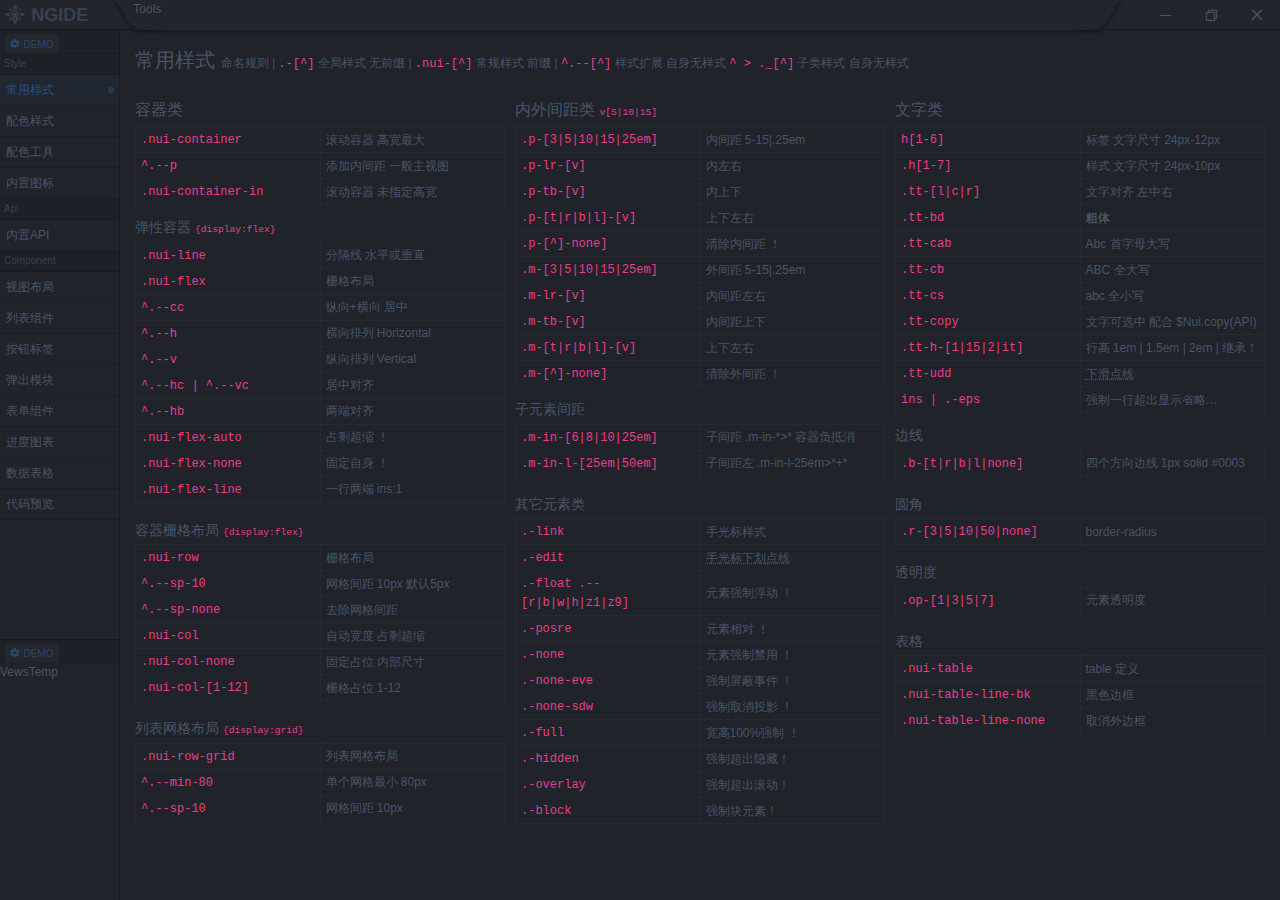
==== commit 64ae1ef8: "up" ====
--- a/docs/index.html
+++ b/docs/index.html
@@ -1 +1 @@
-<!DOCTYPE html><html lang="zh-Hans"><head><meta charset="utf-8"><meta http-equiv="X-UA-Compatible" content="IE=edge"><meta name="viewport" content="width=device-width,initial-scale=1"><link rel="icon" href="favicon.ico"><title>aolsx-nui</title><link href="css/app.e8c1a933.css" rel="preload" as="style"><link href="js/app.5df0573f.js" rel="preload" as="script"><link href="js/chunk-vendors.4756255e.js" rel="preload" as="script"><link href="css/app.e8c1a933.css" rel="stylesheet"></head><body><div id="app"></div><script src="js/chunk-vendors.4756255e.js"></script><script src="js/app.5df0573f.js"></script></body></html>+<!DOCTYPE html><html lang="zh-Hans"><head><meta charset="utf-8"><meta http-equiv="X-UA-Compatible" content="IE=edge"><meta name="viewport" content="width=device-width,initial-scale=1"><link rel="icon" href="favicon.ico"><title>aolsx-nui</title><link href="css/app.4d844dcb.css" rel="preload" as="style"><link href="js/app.25a2ce01.js" rel="preload" as="script"><link href="js/chunk-vendors.4756255e.js" rel="preload" as="script"><link href="css/app.4d844dcb.css" rel="stylesheet"></head><body><div id="app"></div><script src="js/chunk-vendors.4756255e.js"></script><script src="js/app.25a2ce01.js"></script></body></html>--- a/docs/css/app.4d844dcb.css
+++ b/docs/css/app.4d844dcb.css
@@ -0,0 +1,3 @@
+@font-face{font-family:nicon;font-style:normal;font-weight:400;src:url(../fonts/icon.60ed4917.woff) format("woff");font-display:block}[class*=" nicon-"],[class^=nicon-]{display:inline-block;font-family:nicon!important;font-style:normal;font-weight:400;font-variant:normal;line-height:1;text-align:center;text-transform:none;-webkit-font-smoothing:antialiased;-moz-osx-font-smoothing:grayscale}.nicon-logo:before{content:"\e900"}.nicon-chrome-minimize:before{content:"\e901"}.nicon-chrome-close:before{content:"\e902"}.nicon-chrome-maximize:before{content:"\e903"}.nicon-chrome-restore:before{content:"\e904"}.nicon-refresh:before{content:"\e905"}.nicon-close:before{content:"\e906"}.nicon-plus:before{content:"\e907"}.nicon-minus:before{content:"\e908"}.nicon-check:before{content:"\e909"}.nicon-times:before{content:"\e90a"}.nicon-cog:before{content:"\e90b"}.nicon-tools:before{content:"\e90c"}.nicon-clock:before{content:"\e90d"}.nicon-check-circle:before{content:"\e90e"}.nicon-question-circle:before{content:"\e90f"}.nicon-info-circle:before{content:"\e910"}.nicon-exclamation-circle:before{content:"\e911"}.nicon-exclamation-triangle:before{content:"\e912"}.nicon-ban:before{content:"\e913"}.nicon-shield-check:before{content:"\e914"}.nicon-question:before{content:"\e915"}.nicon-info:before{content:"\e916"}.nicon-exclamation:before{content:"\e917"}.nicon-calendar-alt:before{content:"\e918"}.nicon-calendar-star:before{content:"\e919"}.nicon-calendar-day:before{content:"\e91a"}.nicon-calendar-week:before{content:"\e91b"}.nicon-chevron-left:before{content:"\e91c"}.nicon-chevron-right:before{content:"\e91d"}.nicon-chevron-up:before{content:"\e91e"}.nicon-chevron-down:before{content:"\e91f"}.nicon-caret-up:before{content:"\e920"}.nicon-caret-down:before{content:"\e921"}.nicon-caret-left:before{content:"\e922"}.nicon-caret-right:before{content:"\e923"}.nicon-angle-up:before{content:"\e924"}.nicon-angle-down:before{content:"\e925"}.nicon-angle-left:before{content:"\e926"}.nicon-angle-right:before{content:"\e927"}.nicon-home:before{content:"\e928"}.nicon-cogs:before{content:"\e929"}.nicon-eye-slash:before{content:"\e92a"}.nicon-eye:before{content:"\e92b"}.nicon-link:before{content:"\e92c"}.nicon-unlink:before{content:"\e92d"}.nicon-toggle-off:before{content:"\e92e"}.nicon-toggle-on:before{content:"\e92f"}.nicon-folder:before{content:"\e930"}.nicon-folder-open:before{content:"\e931"}.nicon-layer-group:before{content:"\e932"}.nicon-layer-plus:before{content:"\e933"}.nicon-layer-minus:before{content:"\e934"}.nicon-tag:before{content:"\e935"}.nicon-tags:before{content:"\e936"}.nicon-cube:before{content:"\e937"}.nicon-cubes:before{content:"\e938"}.nicon-expand:before{content:"\e939"}.nicon-compress:before{content:"\e93a"}.nicon-cloud:before{content:"\e93b"}.nicon-cloud-upload-alt:before{content:"\e93c"}.nicon-cloud-download-alt:before{content:"\e93d"}.nicon-code-commit:before{content:"\e93e"}.nicon-code-merge:before{content:"\e93f"}.nicon-angle-double-left:before{content:"\e940"}.nicon-angle-double-right:before{content:"\e941"}.nicon-angle-double-up:before{content:"\e942"}.nicon-angle-double-down:before{content:"\e943"}.nicon-pen:before{content:"\e944"}.nicon-edit:before{content:"\e945"}.nicon-paperclip:before{content:"\e946"}.nicon-trash:before{content:"\e947"}.nicon-trash-alt:before{content:"\e948"}.nicon-lock:before{content:"\e949"}.nicon-unlock:before{content:"\e94a"}.nicon-shield-alt:before{content:"\e94b"}.nicon-sync-alt:before{content:"\e94c"}.nicon-history:before{content:"\e94d"}.nicon-undo-alt:before{content:"\e94e"}.nicon-redo-alt:before{content:"\e94f"}.nicon-random:before{content:"\e950"}.nicon-ellipsis-h:before{content:"\e951"}.nicon-ellipsis-v:before{content:"\e952"}.nicon-grip-horizontal:before{content:"\e953"}.nicon-grip-vertical:before{content:"\e954"}.nicon-bars:before{content:"\e955"}.nicon-tasks:before{content:"\e956"}.nicon-th-large:before{content:"\e957"}.nicon-th:before{content:"\e958"}.nicon-th-list:before{content:"\e959"}.nicon-server:before{content:"\e95a"}.nicon-tasks-alt:before{content:"\e95b"}.nicon-sitemap:before{content:"\e95c"}.nicon-analytics:before{content:"\e95d"}.nicon-database:before{content:"\e95e"}.nicon-archive:before{content:"\e95f"}.nicon-pen-square:before{content:"\e960"}.nicon-info-square:before{content:"\e961"}.nicon-question-square:before{content:"\e962"}.nicon-external-link-square-alt:before{content:"\e963"}.nicon-qrcode:before{content:"\e964"}.nicon-columns:before{content:"\e965"}.nicon-code:before{content:"\e966"}.nicon-search:before{content:"\e967"}.nicon-search-minus:before{content:"\e968"}.nicon-search-plus:before{content:"\e969"}.nicon-image:before{content:"\e96a"}
+
+/*! normalize.css v8.0.1 | MIT License | github.com/necolas/normalize.css */html{line-height:1.15}body{margin:0}main{display:block}h1{margin:.67em 0;font-size:2em}hr{margin:0;overflow:visible;border:0}pre{font-family:monospace;font-size:1em}a{display:inline-block;color:inherit;text-decoration:none;background-color:transparent}abbr[title]{text-decoration:underline;-webkit-text-decoration:underline dotted;text-decoration:underline dotted;border-bottom:none}b,strong{font-weight:bolder}code,kbd,pre,samp{font-family:SFMono-Regular,Menlo,Monaco,Consolas,Liberation Mono,Courier New,monospace;font-size:1em}code{font-size:12px;color:#e83e8c;word-wrap:break-word}small{font-size:80%}sub,sup{position:relative;font-size:75%;line-height:0;vertical-align:baseline}sub{bottom:-.25em}sup{top:-.5em}img{border-style:none}button,input,optgroup,select,textarea{font-size:100%;line-height:1.15}button,input{overflow:visible}button,select{text-transform:none}fieldset{padding:.35em .75em .625em}legend{box-sizing:border-box;display:table;max-width:100%;padding:0;color:inherit;white-space:normal}progress{vertical-align:baseline}details{display:block}summary{display:list-item}[hidden],template{display:none}:root{--gy-lter:#7e92b5;--gy-lt:#6c7d9b;--gy:#5a6881;--gy-dk:#495468;--gy-dker:#37404f;--gy-o:rgba(137,160,185,0.6313725490196078);--gy-o1:rgba(78,90,111,0.06274509803921569);--gy-o2:rgba(78,90,111,0.12549019607843137);--atom-lter:#343946;--atom-lt:#2f333d;--atom:#282c35;--atom-dk:#22252c;--atom-dks:#202329;--atom-dker:#1d2025;--atom-o:rgba(27,29,34,0.6901960784313725);--dm-lter:#856ed8;--dm-lt:#7561bf;--dm:#6654a6;--dm-dk:#56478c;--dm-dker:#463a72;--dm-o:rgba(86,71,140,0.25098039215686274);--gn-lter:#88af5b;--gn-lt:#74964e;--gn:#607c41;--gn-dk:#4d6333;--gn-dker:#394926;--gn-o:rgba(77,99,51,0.25098039215686274);--sky-lter:#39b596;--sky-lt:#319b81;--sky:#2a836d;--sky-dk:#216856;--sky-dker:#194f41;--sky-o:rgba(33,104,86,0.25098039215686274);--sky-o5:rgba(0,182,239,0.3137254901960784);--bl-lter:#4383cc;--bl-lt:#3a72b2;--bl:#336399;--bl-dk:#2a517f;--bl-dker:#214166;--bl-o:rgba(42,81,127,0.25098039215686274);--yl-lter:#e8c34c;--yl-lt:#ceae44;--yl:#b4983c;--yl-dk:#9b8333;--yl-dker:#826d2a;--yl-o:rgba(155,131,51,0.25098039215686274);--og-lter:#f28a52;--og-lt:#d87b49;--og:#bf6c40;--og-dk:#a55e38;--og-dker:#8c502f;--og-o:rgba(165,94,56,0.25098039215686274);--rd-lter:#f25252;--rd-lt:#d84949;--rd:#bf4040;--rd-dk:#a53838;--rd-dker:#8c2f2f;--rd-o:rgba(165,56,56,0.25098039215686274);--wt-o:hsla(0,0%,100%,0.3333333333333333);--wt:#fff;--wt-dk:#c6d3de;--wt-dker:#89a0b9;--bk-o:rgba(0,0,0,0.3333333333333333);--bk:#000}::-webkit-scrollbar{width:8px;height:8px;background:transparent}::-webkit-scrollbar-track{border:2px solid transparent;border-radius:5px;box-shadow:inset 0 0 0 5px rgba(0,0,0,.08235294117647059)}::-webkit-scrollbar-thumb{border-radius:5px;background-color:var(--atom)}::-webkit-scrollbar-thumb:active{border-radius:0;background-color:var(--atom-lt)}::-webkit-scrollbar-corner{border-radius:50%;background-color:rgba(0,0,0,.13333333333333333)}::-moz-selection{color:var(--wt-dk);background-color:var(--sky-o5)}::selection{color:var(--wt-dk);background-color:var(--sky-o5)}*,:after,:before{box-sizing:border-box}:focus{outline:0}body,html{line-height:1.5;overflow:hidden;width:100%;height:100%;margin:0;padding:0}html{font-size:62.5%;-webkit-text-size-adjust:none;-webkit-tap-highlight-color:transparent}body{font-family:Segoe WPC,Segoe UI,Microsoft YaHei,sans-serif;font-size:12px;font-weight:400;-webkit-user-select:none;-moz-user-select:none;-ms-user-select:none;user-select:none;color:var(--gy-dk);background-color:var(--atom-dker);-webkit-font-smoothing:antialiased}li,ol,ul{margin:0;padding:0;list-style:none}button,input,optgroup,select,textarea{font-family:inherit;font-size:inherit;line-height:inherit;margin:0;text-decoration:none;color:inherit;border:0;outline:none;background:none}input::-moz-placeholder{font-size:1em;opacity:.3;color:inherit}input:-ms-input-placeholder{font-size:1em;opacity:.3;color:inherit}.placeholder,input::placeholder{font-size:1em;opacity:.3;color:inherit}.disabled,input[disabled],input[readonly]{pointer-events:none}button{-webkit-appearance:none;-moz-appearance:none;appearance:none}textarea{overflow:auto;resize:none}table,td,th{border:1px solid hsla(0,0%,100%,.027450980392156862)}table{width:100%;border-spacing:0;border-collapse:collapse;table-layout:fixed}td,th{padding:3px 5px}caption,th{text-align:left}table.tt-c th{text-align:center}[data-v-app]{display:contents}.nui-app-ppp-debris,.nui-app-ppp-load,.nui-app-ppp-mod,.nui-app-ppp-msg,.nui-app-ppp-paa,.nui-app-root{position:fixed;top:0;left:0}.nui-app-root{right:0;bottom:0;z-index:1;overflow:hidden;background-color:var(--atom-dker)}.nui-app-ppp-debris,.nui-app-ppp-load,.nui-app-ppp-mod,.nui-app-ppp-msg,.nui-app-ppp-paa{z-index:2;width:0;height:0;pointer-events:none}.nui-app-ppp-debris>*{pointer-events:auto}.nui-app-ppp-msg{top:38px;right:0;left:auto;z-index:9;display:flex;flex-direction:column;align-items:flex-end}.nui-popup-mask{position:fixed;top:0;right:0;bottom:0;left:0;z-index:1;display:flex;align-items:center;justify-content:center;overflow:hidden;-ms-scroll-chaining:none;overscroll-behavior:contain;pointer-events:none}.nui-popup-mask:before{position:absolute;top:30px;right:0;bottom:0;left:0;z-index:-1;pointer-events:auto;content:"";background-color:rgba(29,31,37,.8705882352941177);opacity:1;transition:opacity .2s}.nui-popup-mask.--am:before{-webkit-animation:fadeIn .2s;animation:fadeIn .2s}.nui-popup-mask>*{min-width:0;max-width:100%;min-height:0;max-height:100%;pointer-events:auto}.nui-app-root>*{position:absolute;right:0;left:0}.nui-app-bg{top:0;bottom:0;z-index:-1;display:flex;align-items:center;justify-content:center;font-size:40rem;color:rgba(32,34,40,.47058823529411764);pointer-events:none}.nui-app-head{top:0;display:flex;justify-content:space-between;height:30px;background-color:var(--atom-dk)}.nui-app-head:before{position:absolute;bottom:0;width:100%;content:"";border-bottom:.56px solid rgba(0,0,0,.4)}.nui-app-drag{position:absolute;top:0;left:0;width:100%;height:100%;-webkit-app-region:drag}.nui-app-logo,.nui-app-window-controls{flex:none;min-width:0}.nui-app-logo{display:flex;align-items:center;padding:0 5px;font-size:18px;font-weight:bolder;color:var(--gy-dker)}.nui-app-logo i{font-size:20px}.nui-app-window-controls{position:relative;z-index:1;display:flex;-webkit-app-region:no-drag}.nui-app-window-controls>span{display:flex;flex:none;align-items:center;justify-content:center;width:46px;min-width:0;font-size:16px;text-align:center;border-radius:0}.nui-app-window-controls>span:hover{background-color:var(--atom-lt)}.nui-app-window-controls>span:last-child:hover{color:#fff;background-color:var(--rd-dker)}.nui-app-dynamic-tools{position:relative;z-index:1;display:flex;flex:1;margin:0 40px;background-color:var(--atom-dk);box-shadow:0 2px 3px rgba(0,0,0,.26666666666666666);transition:transform .3s;transform:translateZ(0);-webkit-app-region:no-drag}.nui-app-dynamic-tools>*{min-width:0}.nui-app-dynamic-tools:after,.nui-app-dynamic-tools:before{position:absolute;top:0;left:0;z-index:-1;width:30px;height:100%;content:"";background-color:inherit;border-radius:0 0 0 10px;box-shadow:-3px 1px 3px rgba(0,0,0,.26666666666666666);transform:skewX(30deg);transform-origin:bottom}.nui-app-dynamic-tools:after{right:0;left:auto;border-radius:0 0 10px 0;box-shadow:3px 1px 3px rgba(0,0,0,.26666666666666666);transform:skewX(-30deg)}.nui-app-dynamic-tools>i{display:flex;flex:none;align-items:center;justify-content:center;width:36px;font-size:14px}.nui-app-dynamic-tools>.nicon-tools{margin-left:0}.nui-app-dynamic-tools>.nicon-chevron-up{margin-right:0;cursor:pointer}.nui-app-dynamic-tools>div{flex:1;min-width:0;border-right:.5px solid rgba(0,0,0,.4);border-left:.5px solid rgba(0,0,0,.4)}.nui-app-views{top:30px;bottom:0;display:flex}.nui-app-home{display:flex;flex-direction:column;align-items:center;justify-content:center}.nui-app-home-title{flex:none;font-size:46px;font-weight:bolder;line-height:1.15;color:var(--atom);text-align:center;text-transform:uppercase}.nui-app-home-body{max-width:100%;min-height:50%;max-height:100%;padding:15px;overflow:overlay}.nui-app-head~.nui-app-home{top:30px;bottom:0}.nui-lut-col,.nui-lut-content,.nui-lut-tab,.nui-lut-tabs{min-width:0;max-width:100%;min-height:0;max-height:100%}.nui-lut-col{position:relative;display:flex;flex:none}.nui-lut-col:last-of-type{flex:1}.nui-lut-col.--h{flex-direction:row}.nui-lut-col.--v{flex-direction:column}.nui-lut-col.--panel{display:block}.nui-lut-panel{flex-direction:column;width:100%;height:100%;background-color:var(--atom-dks)}.nui-lut-panel,.nui-lut-tabs{position:relative;display:flex}.nui-lut-tabs{flex:none;height:24px;padding-right:10px;background-color:rgba(0,0,0,.06666666666666667)}.nui-lut-tabs:after{position:absolute;bottom:0;left:0;width:100%;content:"";border-bottom:1px solid rgba(0,0,0,.13333333333333333)}.nui-lut-tab{position:relative;display:inline-flex;align-items:center;padding:4px 5px 0;overflow:hidden;font-size:10px;color:var(--gy-dker);cursor:pointer}.nui-lut-tab:before{position:absolute;top:4px;right:0;bottom:0;left:0;content:""}.nui-lut-tab:first-child{padding-left:10px}.nui-lut-tab:first-child:before{left:5px}.nui-lut-tab>*{pointer-events:none}.nui-lut-tab.--active,.nui-lut-tab:hover{color:var(--bl-dker)}.nui-lut-tab.--active:before{background-color:hsla(0,0%,100%,.03137254901960784)}.nui-lut-content{position:relative;flex:1}.nui-lut-component{position:absolute;top:0;left:0;display:none;width:100%;height:100%;overflow:overlay}.nui-lut-component.--active{display:block}.nui-lut-line{position:absolute;top:0;left:0;display:flex;align-items:center;justify-content:center}.nui-lut-line:before{display:block;width:100%;min-width:7px;height:100%;min-height:7px;content:"";border-radius:5px;opacity:.3}.nui-lut-col.--v>*>.nui-lut-line{right:0;height:0;border-top:1px solid rgba(0,0,0,.2)}.nui-lut-col.--h>*>.nui-lut-line{bottom:0;width:0;border-left:1px solid rgba(0,0,0,.2)}.nui-lut-area{position:fixed;top:0;left:0;z-index:9999;pointer-events:none!important;background-color:var(--bl-lter);border-radius:4px;opacity:.5;transition:opacity .15s;transform:translateZ(0)}.nui-lut-float{display:contents}.nui-lut-main,.nui-lut-side{min-width:0;height:100%}.nui-lut-side{display:flex;flex:none;max-width:40%}.nui-lut-main{flex:1}.nui-lut-main.--v{display:flex;flex-direction:column}.nui-lut-main-foot,.nui-lut-main-head{position:relative;flex:none;min-height:24px}.nui-lut-main-foot:after,.nui-lut-main-head:after{position:absolute;left:0;width:100%;content:""}.nui-lut-main-head:after{bottom:0;border-bottom:1px solid rgba(0,0,0,.2)}.nui-lut-main-foot:after{top:0;border-top:1px solid rgba(0,0,0,.2)}.nui-lut-main-body{position:relative;flex:1;width:100%;min-height:0;max-height:100%}.nui-lut-group{position:relative;display:flex;flex:0 1 auto;flex-direction:column;min-width:40px;height:100%;background-color:var(--atom-dks)}.nui-lut-group-item{position:relative;flex:none;min-width:0;min-height:0}.nui-lut-group:not(.--min)>.nui-lut-group-item:last-child{flex:1;height:auto!important}.nui-lut-float-item-foot,.nui-lut-group-foot{display:flex;justify-content:space-between;width:100%;height:6px;background-color:rgba(0,0,0,.06666666666666667);border-top:1px solid rgba(0,0,0,.13333333333333333);border-radius:0 0 3px 3px}.nui-lut-float-item-foot i,.nui-lut-group-foot i{flex:none;width:10px;cursor:ne-resize}.nui-lut-float-item-foot span,.nui-lut-group-foot span{flex:1;cursor:n-resize}.nui-lut-float-item-foot span+i,.nui-lut-group-foot span+i{cursor:nw-resize}.nui-lut-side.--left .nui-lut-group-foot i:first-child,.nui-lut-side.--right .nui-lut-group-foot span+i{display:none}.nui-lut-float-item{position:absolute;z-index:2;display:flex;flex-direction:column;background-color:var(--atom-dks);border-radius:3px;box-shadow:0 5px 10px rgba(0,0,0,.3333333333333333)}.nui-lut-float-item:focus-within{z-index:3}.nui-lut-float-item-foot,.nui-lut-float-item-head{flex:none;min-width:0}.nui-lut-float-item-head{height:10px;cursor:-webkit-grab;cursor:grab;background-color:hsla(0,0%,100%,.011764705882352941);border-bottom:1px solid rgba(0,0,0,.26666666666666666);border-radius:3px 3px 0 0}.nui-lut-float-item>.nui-lut-group{flex:1;min-width:0}.nui-lut-group>.nui-lut-line{bottom:0;z-index:1;width:0;border-left:1px solid rgba(0,0,0,.2)}.nui-lut-side.--left .nui-lut-group>.nui-lut-line{right:0;left:auto}.nui-lut-group-item>.nui-lut-line{right:0;z-index:1;height:0;border-top:1px solid rgba(0,0,0,.2)}.nui-lut-tabs-min{position:relative;padding:15px 0 5px;color:var(--gy-dker)}.nui-lut-tabs-min:before{position:absolute;top:5px;right:7px;left:7px;height:5px;content:"";background-color:rgba(0,0,0,.13333333333333333);border-radius:4px}.nui-lut-tab-min{display:flex;align-items:center;justify-content:center;height:32px;padding:0 7px;cursor:pointer}.nui-lut-tab-min.--active{color:var(--bl-dker);background-color:var(--atom-dk)}.nui-lut-tab-min i{width:26px;font-size:16px;text-align:center}.nui-lut-tab-min ins{margin-left:0}.nui-lut-group.--min>.nui-lut-group-item{flex:none!important;height:auto!important}.nui-lut-group.--min>.nui-lut-group-item>.nui-lut-line{pointer-events:none}.nui-lut-group.--min .nui-lut-panel{position:absolute;top:0;left:100%;z-index:2;display:none;margin:0 4px;border-radius:0 0 3px 3px;box-shadow:0 5px 10px rgba(0,0,0,.2)}.nui-lut-group.--min .nui-lut-tabs{margin-top:5px;border-top:1px solid rgba(0,0,0,.13333333333333333)}.nui-lut-group.--min:focus-within .nui-lut-panel{z-index:3}.nui-lut-side.--right .nui-lut-group.--min .nui-lut-panel{right:100%;left:auto}.nui-lut-group.--min .nui-lut-panel.--active{display:flex}.nui-lut-float-item>.nui-lut-group.--min.--right .nui-lut-panel{right:100%;left:auto}.nui-page-flex{display:flex;flex:1;min-width:0;min-height:0}.nui-lut-main>.nui-page-flex{width:100%;height:100%;background-color:var(--atom-dker)}.nui-page-flex.--v{flex-direction:column}.nui-page-flex .nui-panel-body{background-color:transparent}.nui-list{position:relative;font-size:12px;color:var(--bl-dk)}.nui-list-item{position:relative;display:flex;align-items:center;padding:.5em;line-height:1.5;color:var(--gy-dk);cursor:pointer;border-bottom:.56px solid rgba(0,0,0,.13333333333333333);transition:color .15s}.nui-list-item:after,.nui-list-item:before{position:absolute;transition:background-color .15s}.nui-list-item:before{top:0;right:0;bottom:0;left:0;opacity:.1}.nui-list-item:after{right:.5em;display:block;width:.5em;height:.5em;border-radius:50%;opacity:.5}.nui-list-item *{z-index:1;pointer-events:none}.nui-list-item>*+*{margin-left:.5em}.nui-list-item i{width:1.25em;text-align:center}.nui-list-item ins{flex:1}.nui-list-item.--line{padding:4px;font-size:10px;line-height:1.2;color:var(--gy-dker);pointer-events:none;background-color:rgba(0,0,0,.06666666666666667)}.nui-list-item.--line:before{display:none}.nui-list-item.--active,.nui-list-item:hover{color:inherit}.nui-list-item.--active:after,.nui-list-item.--active:before{content:"";background-color:currentColor}.nui-list.--sm .nui-list-item{padding:.25em .35em}.nui-tree{flex:1;min-width:0;max-width:100%;min-height:0;max-height:100%;padding:5px 10px 30px;overflow:overlay;font-size:12px;color:var(--bl-dk)}.nui-tree li,.nui-tree ul{position:relative;display:block;pointer-events:none}.nui-tree-item{position:relative;z-index:1;display:flex;align-items:center;min-height:1.75em;padding-right:10px;pointer-events:auto}.nui-tree-item>*{display:flex;flex:1;align-items:center;min-width:0;color:var(--gy-dk)}.nui-tree-item .nui-tree-arrow{flex:none}.nui-tree-item i{width:1.25em;text-align:center}.nui-tree-item ins{margin-left:.25em}.nui-tree ul ul{display:none;margin-left:.75em}.nui-tree-nodes.--open>.nui-tree-in,.nui-tree-nodes.--open>ul{display:block}.nui-tree li:not(.nui-tree-nodes){padding-left:1.25em}.nui-tree hr{position:absolute;top:.875em;bottom:0;left:-.125em;pointer-events:none;border-left:1px solid var(--atom-lter);opacity:.5}.nui-tree hr:after,.nui-tree hr:before{position:absolute;left:-1px;content:""}.nui-tree hr:before{top:-1px;width:.4em;border-bottom:1px solid var(--atom-lter)}.nui-tree hr:after{top:-.875em;height:.875em;border-left:1px solid var(--atom-lter)}.nui-tree>ul>li>hr{display:none}.nui-tree:not(.--line) li:last-child>hr{border-color:transparent!important}.nui-tree li:not(.nui-tree-nodes)>hr:before{width:1.125em}.nui-tree .nui-tree-item.--ac>span,.nui-tree .nui-tree-item>:hover,.nui-tree li:hover>.nui-tree-item>.nui-tree-arrow{color:inherit}.nui-tree li:hover>hr:after,.nui-tree li:hover>hr:before,.nui-tree ul:hover>li>hr,.nui-tree ul:hover>li>hr:after{border-color:currentColor}.nui-tree ul>li:hover>hr,.nui-tree ul>li:hover~li>hr,.nui-tree ul>li:hover~li>hr:after{border-color:var(--atom-lter)}.nui-tree.--line .nui-tree-in{flex-wrap:wrap;border-bottom:5px solid transparent}.nui-tree.--line .nui-tree-in>li{flex:none;min-width:0;max-width:100%}.nui-tree.--line .nui-tree-item{padding-right:5px}.nui-tree.--line li>hr{top:1.5em;bottom:.5em;left:.625em;display:none;border-color:var(--atom)!important}.nui-tree.--line li>hr:before{display:none}.nui-tree.--line li>hr:after{top:auto;bottom:0;left:-2px;width:4px;height:4px;background:var(--atom-lter);border-left:0}.nui-tree.--line .nui-tree-in:empty{padding-bottom:5px}.nui-tree.--line .nui-tree-nodes.--open{flex:0 0 100%}.nui-tree.--line .nui-tree-nodes.--open>.nui-tree-in{display:flex}.nui-tree.--line .nui-tree-nodes.--open>hr{display:block}.nui-tree.--drag .nui-tree-item *{pointer-events:none}.nui-tree.--drag .nui-tree-item:before,.nui-tree.--drag ul:after,.nui-tree.--drag ul:before{position:absolute;left:0;width:100%;content:""}.nui-tree.--drag ul:after{bottom:0;z-index:2;height:.75em;pointer-events:auto}.nui-tree.--drag .nui-tree-item:before,.nui-tree.--drag ul:before{top:-2px;height:4px;pointer-events:none;border-radius:2px}.nui-tree.--line.--drag .nui-tree-item:before{top:.375em;left:-2px;width:3px;height:1em}.nui-tree.--drag ul:before{top:auto;bottom:-2px}.nui-tree.--drag .nui-tree-item:focus:before,.nui-tree.--drag ul:focus:before{background-color:rgba(0,154,255,.4588235294117647)}.nui-tree li.--drop>.nui-tree-item{z-index:3}.nui-tree li.--drop>.nui-tree-item:before{display:none}.nui-tree li.--drop>ul{opacity:.5}.nui-tree li.--drop ul:after{display:none}.nui-tree li.--drop+li>.nui-tree-item,.nui-tree li.--drop ul,.nui-tree li.--drop ul *{pointer-events:none!important}.nui-collapse{position:relative;color:var(--bl-dker);background-color:var(--atom-dks)}.nui-collapse-item+.nui-collapse-item{border-top:1px solid rgba(0,0,0,.13333333333333333)}.nui-collapse-head,.nui-collapse-head>div{display:flex;align-items:center;min-width:0}.nui-collapse-head{justify-content:space-between;padding:5px 8px;color:var(--gy-dk);background-color:var(--atom-dk)}.nui-collapse-head>div{flex:1}.nui-collapse-head>i{width:2em;margin-right:-6px;color:var(--atom-lt);text-align:center;cursor:pointer}.nui-collapse-head.--l>div{order:1}.nui-collapse-head.--l>i{order:0;margin-right:0;margin-left:-7px}.nui-collapse-body{display:none;color:var(--gy-dk)}.nui-collapse-item.--open>.nui-collapse-head{color:inherit;border-bottom:1px solid rgba(0,0,0,.2)}.nui-collapse-item.--open>.nui-collapse-body{display:block}.nui-collapse-item:last-child{border-bottom:1px solid rgba(0,0,0,.13333333333333333)}.nui-collapse.bg-none .nui-collapse-head{background-color:hsla(0,0%,100%,.011764705882352941);border:0;border-radius:4px}.nui-collapse.bg-none .nui-collapse-item{margin-bottom:5px;border:0}.nui-btn,.nui-label{position:relative;display:inline-flex;align-items:center;justify-content:center;overflow:hidden;font-size:12px;line-height:1.4;text-align:center;vertical-align:middle}.nui-btn *{pointer-events:none}.nui-btn{z-index:1;min-width:2em;min-height:2em;padding:0 .5em;cursor:pointer;border-radius:.3em}.nui-btn>i{display:flex;flex:none;align-items:center;justify-content:center;width:1em;height:1em;text-align:center}.nui-btn>*+*{margin-left:.35em}.nui-btn.--r{border-radius:1em}.nui-btn:after,.nui-btn[class*=color]:before{position:absolute;top:0;right:0;bottom:0;left:0;content:"";border-radius:inherit;opacity:.3}.nui-btn[class*=color]:before{border:1px solid currentColor;opacity:.3}.nui-btn:after{display:none;margin:1px;border:2px solid #000}.nui-btn[class*=color]:after{margin:0;background-color:currentColor;border:0;opacity:.1}.nui-btn.--ac:after{display:block}.nui-btn.--dd{color:var(--gy-dker);pointer-events:none}.nui-btn.--dd[class*=bg]{background-color:hsla(0,0%,100%,.06666666666666667)}.nui-btn.--dd.--sdw{box-shadow:none}.nui-btn:active{opacity:.8}.nui-btn.--b-none:before{display:none}.nui-btn.--sm{min-width:1.5em;min-height:1.5em;padding:0 .25em}.nui-flex>.nui-btn{min-width:2em}.nui-label i{width:1.25em}.nui-label>*+*{margin-left:.25em}.nui-label[class*=bg],.nui-label[class*=color]{padding:.25em .3em;line-height:1.25;border-radius:.35em}.nui-badge{position:relative;display:inline-block;min-width:8px;min-height:8px;padding:0 4px;font-size:9px;line-height:1.5;text-align:center;vertical-align:middle;border-radius:2em}.nui-badge[class*=color]:before,.nui-label[class*=color]:before{position:absolute;top:0;right:0;bottom:0;left:0;content:"";border:1px solid currentColor;border-radius:inherit;opacity:.5}.nui-badge.--b-none:before,.nui-label.--b-none:before{display:none}.nui-card,.nui-card-body{display:flex;flex-direction:column}.nui-card{position:relative;overflow:hidden;font-size:16px;background-color:var(--atom-dk);border-radius:5px;box-shadow:0 1px 5px rgba(0,0,0,.3333333333333333)}.nui-card-body{position:relative;z-index:1;flex:1;justify-content:center;padding:5px 10px;line-height:1.2}.nui-card-subtitle,.nui-card-title{overflow:hidden;text-overflow:ellipsis;white-space:nowrap}.nui-card-title{font-size:2.4em;font-weight:700}.nui-card-subtitle{padding:5px 0;font-size:.75em;opacity:.6}.nui-card-icon{position:absolute;top:0;right:5%;bottom:0;z-index:-1;display:flex;align-items:center;font-size:3em;color:rgba(210,213,255,.050980392156862744)}.nui-card-foot,.nui-card-head{display:flex;align-items:center;justify-content:space-between;padding:3px 5px;font-size:12px;line-height:1.5;background-color:rgba(0,0,0,.13333333333333333)}.nui-card-head{border-bottom:.56px solid rgba(0,0,0,.13333333333333333)}.nui-card-foot{border-top:.56px solid rgba(0,0,0,.13333333333333333)}.nui-card-foot ins,.nui-card-head ins{flex:1}.nui-confirm,.nui-confirm-btn,.nui-confirm-close,.nui-confirm-icon{display:flex;align-items:center;justify-content:center}.nui-confirm-btn,.nui-confirm-close{line-height:1;cursor:pointer}.nui-confirm{position:relative;z-index:1;flex-direction:column;min-width:200px;max-width:400px;min-height:66px;max-height:80px}.nui-confirm-cobg:before,.nui-confirm>:not(.nui-confirm-body){position:absolute}.nui-confirm-cobg{top:-2px;right:-26px;bottom:0;left:-26px;background-color:currentColor;border-radius:12px;opacity:.6;transform:skewX(26deg)}.nui-confirm-cobg:before{top:10px;right:-4px;bottom:8px;left:-8px;content:"";background-color:inherit;border-radius:8px;opacity:.2;transform:skewX(6deg)}.nui-confirm-bg{top:0;right:0;bottom:-2px;left:0;background-color:var(--atom-dk);border-radius:10px;box-shadow:-5px 0 0 -2px rgba(0,0,0,.13333333333333333),5px 0 0 -2px rgba(0,0,0,.13333333333333333);opacity:1;transform:skewX(-20deg)}.nui-confirm-close{top:-5px;right:-15px;z-index:1;width:22px;height:22px;font-size:12px;background:var(--atom-dker);border:3px solid var(--atom-dk);border-radius:50%}.nui-confirm-close i{color:var(--atom-lter);transition:color .2s}.nui-confirm-close:hover i{color:inherit}.nui-confirm-btn,.nui-confirm-icon{z-index:2;width:28px;height:28px;font-size:24px}.nui-confirm-icon{top:0;left:-28px;height:60%}.nui-confirm-icon i{opacity:.5}.nui-confirm-icon .nicon-exclamation-triangle{margin-top:-13px;font-size:20px}.nui-confirm-btn{right:-28px;bottom:8%;font-size:20px;cursor:pointer;transition:color .2s}.nui-confirm-btn:hover{color:var(--wt-dk)}.nui-confirm-body{position:relative;z-index:1;flex:0 1 auto;max-width:95%;margin:10px 20px;overflow:overlay;font-size:16px}.nui-app-ppp-msg{width:300px}.nui-msg-item{position:relative;flex:none;min-width:26px;max-width:300px;min-height:0;margin-right:10px}.nui-msg-body{position:relative;z-index:1;display:flex;margin-bottom:8px;pointer-events:auto;background-color:rgba(0,0,0,.8588235294117647);border-radius:15px;box-shadow:0 2px 5px rgba(0,0,0,.5333333333333333)}.nui-msg-close,.nui-msg-icon{position:relative;display:flex;flex:none;align-items:center;justify-content:center;width:26px;height:26px;border-radius:50%}.nui-msg-icon{overflow:hidden}.nui-msg-icon i{font-size:12px;color:#fff;transition:color .3s linear}.nui-msg-close{width:20px;padding-right:8px;font-size:8px;cursor:pointer;opacity:.5}.nui-msg-close:hover{opacity:1}.nui-msg-info{max-height:44px;padding:0 5px;margin:4px 0;overflow:overlay}.nui-msg-info span{display:block;font-size:12px;line-height:1.5}.nui-msg-info::-webkit-scrollbar{width:5px}.nui-msg-info::-webkit-scrollbar-thumb{background-color:currentColor}.nui-msg-auto,.nui-msg-body:before,.nui-msg-icon:before{position:absolute;top:0;right:0;bottom:0;left:0;z-index:-1;background-color:currentColor}.nui-msg-icon:before{z-index:1;content:"";border:3px solid #000;border-radius:50%;opacity:.2}.nui-msg-body:before{content:"";border-radius:15px;opacity:.3}.nui-msg-auto{z-index:-1;transition:transform .3s linear}.nui-paa{position:fixed;top:0;left:0;min-width:12px;min-height:12px;padding:3px;line-height:0;pointer-events:none;background-color:var(--dm-lter);border-radius:50%;transition:top .5s cubic-bezier(.75,-.3,.85,.3),left .5s linear;transform:translate3d(-50%,-50%,0) scaleX(1);-webkit-animation:paaZoomIn .15s;animation:paaZoomIn .15s}.nui-paa>i{display:block;width:14px;height:14px;font-size:10px;line-height:14px;color:#fff;text-align:center}.nui-paa.--zoom-out{transition:none!important;-webkit-animation:paaZoomOut .15s forwards;animation:paaZoomOut .15s forwards}.nui-modal,.nui-modal-btn i,.nui-modal-head{display:flex}.nui-modal{position:relative;z-index:1;flex-direction:column;min-width:220px;max-width:80%;min-height:180px;max-height:70%;padding-top:8px;margin-bottom:10%;color:var(--dm)}.nui-modal-bg,.nui-modal-btn,.nui-modal-cobg,.nui-modal-cobg:before{position:absolute}.nui-modal-cobg{top:10px;right:50%;bottom:-2px;left:-8px;z-index:-2;background-color:currentColor;border-radius:10px;opacity:.7;transform:skewX(4deg);transform-origin:100% 0}.nui-modal-cobg:before{top:0;left:100%;width:100%;height:100%;content:"";background-color:inherit;border-radius:inherit;transform:skewX(-8deg);transform-origin:0 0}.nui-modal-cobg+.nui-modal-cobg{top:20px;bottom:10px;left:-15px;z-index:-3;opacity:.3;transform:skewX(8deg)}.nui-modal-cobg+.nui-modal-cobg:before{transform:skewX(-16deg)}.nui-modal-bg{top:0;left:0;z-index:-1;width:100%;height:100%;background-color:var(--atom-dk);border-radius:10px}.nui-modal-btn{position:absolute;top:8px;right:0;z-index:1;width:30px;height:28px;line-height:1;background-color:rgba(0,0,0,.13333333333333333);border-radius:20px 0 0 20px}.nui-modal-btn i{align-items:center;justify-content:center;width:24px;height:24px;margin:2px;font-size:12px;cursor:pointer;border:2px solid var(--atom-dk);border-radius:50%;transition:border-color .3s}.nui-modal-btn i:hover{border-color:inherit}.nui-modal-head{flex:none;align-items:center;height:28px;padding:0 34px 0 6px;font-size:12px;background-color:rgba(0,0,0,.13333333333333333)}.nui-modal-body{flex:1;padding:10px;overflow:overlay;color:var(--gy)}.nui-pp-menu{position:fixed;z-index:999;display:flex;flex-direction:column;padding:5px 0;font-size:12px;background-color:var(--atom-dker);border:1px solid #2a2d52;border-radius:4px;box-shadow:0 4px 8px rgba(0,0,0,.3333333333333333)}.nui-pp-menu-item{display:flex;align-items:center;min-width:0;height:24px;min-height:0;padding:0 6px;line-height:1;color:var(--gy-lt);cursor:pointer;background-color:var(--atom-dk)}.nui-pp-menu-item+.nui-pp-menu-item{margin-top:1px}.nui-pp-menu.--line{flex-direction:row;padding:0}.nui-pp-menu.--line>.nui-pp-menu-item:first-child{border-radius:4px 0 0 4px}.nui-pp-menu.--line>.nui-pp-menu-item:last-child{border-radius:0 4px 4px 0}.nui-pp-menu.--line>.nui-pp-menu-item+.nui-pp-menu-item{margin-top:0;margin-left:1px}.nui-pp-menu-item:hover{opacity:.8}.nui-loadam,.nui-loadpro{position:relative;pointer-events:none}.nui-loadam,.nui-loadam-loop{width:120px;height:120px;pointer-events:none}.nui-loadam-loop{position:absolute;top:50%;left:50%;transform:translate3d(-50%,-50%,0)}.nui-loadam-line,.nui-loadam-line-inner{stroke-dasharray:285;stroke-dashoffset:285}.nui-loadam-loop svg{display:block;transform-origin:50%}.nui-loadpro{position:relative;display:flex;align-items:center;justify-content:center}.nui-loadpro svg{display:block;transform:rotate(-90deg)}.nui-loadpro+.nui-loadpro{margin-left:10px}.nui-loadpro-msg,.nui-loadpro-num{position:absolute;right:0;left:0;display:flex;align-items:center;justify-content:center}.nui-loadpro-num{top:0;bottom:0;flex-direction:column;font-family:sans-serif;font-size:80px;font-weight:100;line-height:1}.nui-loadpro-msg{top:100%;padding:10px 0;font-size:12px;color:var(--gy-dker)}.nui-pop,.nui-tip{z-index:99;padding:6px;color:var(--dm-lt);white-space:nowrap;border-radius:3px;transform:translateX(-50%)}.nui-pop.--ws,.nui-tip.--ws{white-space:normal}.nui-pop{position:fixed}.nui-tip{position:absolute;top:100%;left:50%;display:none;min-width:0}.nui-pop:before,.nui-tip:before{position:absolute;top:6px;right:6px;bottom:6px;left:6px;z-index:1;pointer-events:none;content:"";border:1px solid currentColor;border-radius:inherit;opacity:.3}.nui-pop-body,.nui-tip-body{position:relative;width:100%;height:100%;color:var(--gy);background-color:var(--atom-dks);border-radius:inherit;box-shadow:0 0 5px rgba(0,0,0,.4)}.nui-pop-arrow,.nui-tip-arrow{position:absolute;top:-6px;left:50%;z-index:-1;width:0;height:0;border:6px solid transparent;border-bottom-color:currentColor;opacity:.7;transform:translateX(-50%)}.nui-tip-block{position:relative;display:inline-block}.nui-tip-block:focus-within .nui-tip{display:block}.nui-tip.--l{left:-6px;transform:none}.nui-tip.--l>.nui-tip-arrow{left:15px}.nui-tip.--r{right:-6px;left:auto;transform:none}.nui-tip.--r>.nui-tip-arrow{right:3px;left:auto}.nui-tip.--t{top:auto;bottom:100%}.nui-pop.--t>.nui-pop-arrow,.nui-tip.--t>.nui-tip-arrow{top:auto;bottom:-6px;border-top-color:var(--dm-dker);border-bottom-color:transparent}.nui-form-str{position:relative;display:flex;flex:1;align-items:center;max-width:100%;height:2em;padding:0 .5em;font-size:12px;line-height:1;color:var(--gy)}.nui-form-str>i{z-index:1;width:1.5em;margin-left:-.25em;opacity:.5}.nui-form-str>.nui-form-input+i{margin-right:-.25em;margin-left:0}.nui-form-str.--textarea{flex:1;align-items:start;height:auto;max-height:100%;padding:.5em;line-height:1.5}.nui-form-str.--textarea .nui-form-input{padding:0}.nui-form-input{z-index:1;flex:1;min-width:0;height:100%;transition:color .25s}.nui-form-input:focus{color:var(--bl-lt);caret-color:var(--og)}.nui-form-input-bg{position:absolute;top:0;right:0;bottom:0;left:0;pointer-events:none;background-color:var(--atom);border-radius:inherit;transition:background-color .25s}.nui-form-input-bg:after,.nui-form-input-bg:before{position:absolute;left:0;display:none;width:0;height:0;content:""}.nui-form-input-bg:before{top:0;border:4px solid;border-color:currentColor transparent transparent currentColor;transition:border-color .2s}.nui-form-input-bg:after{bottom:0;border:3px solid transparent}.nui-form-str.bg-none .nui-form-input-bg{display:none}.nui-form-input:focus~.nui-form-input-bg{background-color:var(--atom-lt)}.nui-form-input:invalid~.nui-form-input-bg:before{display:block;color:var(--rd)}.nui-form-input:required:invalid~.nui-form-input-bg:before{border-top-color:var(--yl);border-left-color:var(--rd)}.nui-form-input[disabled]~.nui-form-input-bg:after,.nui-form-input[readonly]~.nui-form-input-bg:after{display:block;border-left-color:var(--gy-dker)}.nui-form-input[readonly]~.nui-form-input-bg:after{border-bottom-color:var(--yl-dker)}.nui-form-input[disabled]~.nui-form-input-bg:after{border-bottom-color:var(--gy-dker)}.nui-form-input::-moz-placeholder{color:#727e96;opacity:.3}.nui-form-input:-ms-input-placeholder{color:#727e96;opacity:.3}.nui-form-input::placeholder{color:#727e96;opacity:.3}.nui-form-verify{position:absolute;bottom:100%;left:0;z-index:1;display:none;padding:3px 3px 2px;margin-bottom:4px;font-size:10px;line-height:1;color:#ff4343;white-space:nowrap;pointer-events:none;background-color:rgba(29,32,37,.7607843137254902);border:1px solid rgba(255,0,0,.47843137254901963);border-radius:3px}.nui-form-input:hover~.nui-form-verify:not(:empty){display:block}.nui-form-input[type=search]::-webkit-search-cancel-button{flex:none;width:.75em;height:.75em;margin:0;cursor:pointer;background:linear-gradient(45deg,transparent calc(50% - 1px),#505561 0,#505561 calc(50% + 1px),transparent 0),linear-gradient(-45deg,transparent calc(50% - 1px),#505561 0,#505561 calc(50% + 1px),transparent 0);background-repeat:no-repeat;border:.5em solid transparent;-webkit-appearance:none;appearance:none}.nui-form-str .nui-form-input[type=search]{margin-right:-.5em}.nui-form-str.--search .nui-form-input[type=search i]:enabled:read-write::-webkit-search-cancel-button{pointer-events:auto;opacity:.5}.nui-form-str.--search .nui-form-input[type=search i]:enabled:read-write::-webkit-search-cancel-button:hover{opacity:1}.nui-form-input[type=color]{padding:.3em}.nui-form-input[type=color]::-webkit-color-swatch-wrapper{padding:0}.nui-form-input[type=color]::-webkit-color-swatch{border:0;border-radius:3px}.nui-form-input::-webkit-calendar-picker-indicator{width:1.5em;height:1.5em;padding:0;margin-right:-.25em;cursor:pointer;opacity:0;-webkit-margin-start:5px;margin-inline-start:5px}.nui-form-input[type=date]:after,.nui-form-input[type=datetime-local]:after,.nui-form-input[type=month]:after,.nui-form-input[type=time]:after,.nui-form-input[type=week]:after{display:block;width:1.5em;margin-right:-.25em;margin-left:-1.2em;font-family:nicon;text-align:center;pointer-events:none;content:"\e918";opacity:.3}.nui-form-input[type=time]:after{content:"\e90d"}.nui-form-input[type=month]:after{content:"\e91a"}.nui-form-input[type=week]:after{content:"\e91b"}.nui-form-input[type=number]{padding:0;margin-right:-.5em}.nui-form-input[type=number]::-webkit-inner-spin-button{height:2em;margin-left:.5em;opacity:.07}.nui-form-input[type=number]:disabled::-webkit-inner-spin-button,.nui-form-input[type=number]:read-only::-webkit-inner-spin-button{display:none;-webkit-appearance:none;appearance:none}.nui-form-input[type=number]~i{width:2em;padding-left:.5em}.nui-form-input[type=range]{height:.75em;padding:0;opacity:1;-webkit-appearance:none;-moz-appearance:none;appearance:none}.nui-form-input[type=range]::-webkit-slider-thumb{width:1.25em;height:1.25em;border-radius:50%;-webkit-appearance:none;appearance:none}.nui-form-range-track{position:absolute;top:0;right:.625em;bottom:0;left:.625em;height:.75em;margin:auto;color:var(--dm);pointer-events:none;background:var(--atom);border-radius:.5em}.nui-form-range-pro{position:relative;display:flex;align-items:center;justify-content:flex-end;width:0;max-width:100%;height:100%}.nui-form-range-pro:before{position:absolute;width:100%;height:100%;content:"";background-color:currentColor;border-radius:.5em;opacity:.5}.nui-form-range-track.--pro-bg-none .nui-form-range-pro:before{display:none}.nui-form-range-track.--pro-op-none .nui-form-range-pro:before{opacity:1}.nui-form-range-thumb{position:relative;z-index:2;flex:none;width:1.25em;height:1.25em;margin-right:-.625em;background-color:currentColor;border-radius:50%;box-shadow:inset 0 0 0 .2em rgba(0,0,0,.26666666666666666)}.nui-form-range-thumb>span{position:absolute;bottom:100%;left:50%;display:none;padding:2px 3px;margin-bottom:2px;font-size:.857em;line-height:1;background:rgba(0,0,0,.2);border-radius:.25em;transform:translateX(-50%)}.nui-form-range-err-1{color:var(--atom-lter)}.nui-form-range-err-2{color:var(--yl-dker)}.nui-form-input[type=range]:hover~.nui-form-range-track .nui-form-range-thumb{border:1px solid currentColor}.nui-form-input[type=range]:hover~.nui-form-range-track .nui-form-range-thumb>span{display:block}.nui-form-input[type=range][readonly]~.nui-form-range-track .nui-form-range-thumb{color:var(--gy-dker)}.nui-form-input[type=range][disabled]~.nui-form-range-track{color:var(--gy)}.nui-form-rc{display:flex;flex-wrap:wrap;margin:0 -3px;font-size:12px;color:var(--sky-dker)}.nui-form-rc label{display:flex;flex:none;align-items:center;min-width:0;max-width:100%;margin:5px 3px}.nui-form-rc span{padding:0 5px;color:var(--gy-dk);cursor:pointer}.nui-form-rc input{position:relative;z-index:1;width:calc(1em + 2px);height:calc(1em + 2px);cursor:pointer;background:rgba(0,0,0,.06666666666666667);-webkit-appearance:none;-moz-appearance:none;appearance:none}.nui-form-rc input:after,.nui-form-rc input:before{position:absolute;top:0;right:0;bottom:0;left:0;content:"";transition:opacity .2s}.nui-form-rc input:before{border:2px solid;border-radius:inherit;opacity:.6}.nui-form-rc input:after{opacity:0}.nui-form-rc input:checked:after,.nui-form-rc input:checked:before{opacity:1}.nui-form-rc input:checked~span{color:inherit}.nui-form-rc input[type=radio]{border-radius:1em}.nui-form-rc input[type=radio]:after{width:70%;height:4px;margin:auto;margin-right:0;background-color:currentColor;border-radius:.5em}.nui-form-rc input[type=radio]:checked:before{border-right-color:transparent}.nui-form-rc input[type=checkbox]{border-radius:.3em}.nui-form-rc input[type=checkbox]:after{width:0;height:0;margin:auto 3px 3px auto;border:4px solid;border-top-color:transparent;border-left-color:transparent}.nui-form-rc.--switch input{width:2em;height:calc(1em + 3px);overflow:hidden}.nui-form-rc.--switch input[type]{color:var(--gy)}.nui-form-rc.--switch input[type]:checked{color:currentColor}.nui-form-rc.--switch input[type]:before{border-color:currentColor!important;opacity:.5}.nui-form-rc.--switch input[type]:after{width:30%;height:calc(.5em - 1px);margin:auto 4px;background-color:currentColor;border:0;border-radius:inherit;opacity:.7}.nui-form-rc.--switch input[type=checkbox]:after{border-radius:1px}.nui-form-rc.--switch input[type]:checked:before{background-color:currentColor;opacity:.3}.nui-form-rc.--switch input[type]:checked:after{margin-left:auto;opacity:1}.nui-form-rc.--rd,.nui-form-rc input[disabled]~span,.nui-form-rc input[readonly]~span{pointer-events:none!important}.nui-form-rc.--rd input:before,.nui-form-rc.--rd input:not(:checked)+span,.nui-form-rc input[disabled]:after,.nui-form-rc input[disabled]:before,.nui-form-rc input[readonly]:before{color:var(--atom-lter)!important}.nui-form-st{position:relative;color:var(--dm-lt);cursor:pointer}.nui-form-st.--disabled,.nui-form-st>input{pointer-events:none}.nui-form-st>input{position:absolute;width:0;height:0;overflow:hidden;opacity:0}.nui-form-st>div.nui-form-input{display:flex;align-items:center;color:var(--gy)}.nui-form-st>i{color:var(--gy);transition:opacity .3s}.nui-form-st-popup{position:absolute;top:100%;right:0;z-index:99;display:none;max-width:100%;margin-top:2px}.nui-form-st.--pop-right>.nui-form-st-popup{justify-content:flex-end}.nui-form-st-list{position:relative;flex:none;padding:5px 0;background-color:var(--atom-dker);border-radius:3px;box-shadow:0 3px 6px rgba(0,0,0,.3333333333333333)}.nui-form-st-list label{display:flex;align-items:center}.nui-form-st-list label+label{margin-top:1px}.nui-form-st-list input{position:relative;z-index:1;width:10px;height:10px;margin:0 5px;cursor:pointer;border:1px solid;opacity:.5;-webkit-appearance:none;-moz-appearance:none;appearance:none}.nui-form-st-list span{flex:1;width:100%;min-width:0;padding:5px 10px 5px 20px;margin-left:-20px;color:var(--gy);white-space:nowrap;cursor:pointer;background-color:var(--atom-dk)}.nui-form-st-list input:before{position:absolute;top:0;right:0;bottom:0;left:0;margin:2px;content:"";background-color:currentColor;border-radius:inherit;opacity:0}.nui-form-st-list input[type=radio]{border-radius:50%}.nui-form-st-list input:checked,.nui-form-st-list input:checked:before{opacity:1}.nui-form-st-list input:checked+span{color:inherit;background-color:var(--atom)}.nui-form-st-list input[disabled],.nui-form-st-list input[disabled]+span,.nui-form-st-list input[readonly],.nui-form-st-list input[readonly]+span{color:var(--gy-dker);pointer-events:none;opacity:.5}.nui-form-st:focus-within>.nui-form-input-bg{background-color:var(--atom-lt)}.nui-form-st:focus-within>.nui-form-input{color:inherit}.nui-form-st:focus-within>i{color:inherit;opacity:1}.nui-form-st:hover>.nui-form-verify:not(:empty){display:block}.nui-form-st:focus-within>.nui-form-st-popup{display:flex}.nui-form-st.--up .nui-form-st-popup{top:auto;bottom:100%;margin-bottom:2px}.nui-form-st.--up .nui-form-st-list{box-shadow:0 -3px 6px rgba(0,0,0,.3333333333333333)}.nui-form-item{display:flex;flex:1;min-width:0;font-size:12px;background-color:var(--atom)}.nui-form-item-after,.nui-form-item-before{display:flex;flex:none;align-items:center;min-width:0}.nui-form-item-content{flex:1;min-width:0}.nui-form-item-content>*{font-size:inherit}.nui-form-item-before{border-right:1px solid rgba(0,0,0,.2)}.nui-form-item-after{border-left:1px solid rgba(0,0,0,.2)}.nui-form-item-after>*,.nui-form-item-before>*{flex:1;min-width:0;border-radius:0}.nui-form-border .nui-form-item,.nui-form-item.nui-form-border{background-color:transparent}.nui-form-border .nui-form-item-after,.nui-form-border .nui-form-item-before{border:0}.nui-form{font-size:12px;background-color:var(--atom-dk)}.nui-form-body{padding:10px}.nui-form-body>.nui-form-str+.nui-form-str{margin-top:.5em}.nui-form-body .nui-row .nui-form-label{margin-top:0}.nui-form-label{display:flex;align-items:center;justify-content:space-between;max-width:100%;margin:.5em 0;font-size:12px;color:var(--gy-dker)}.nui-form-label ins{flex:1}.nui-form-label>*+*{margin-left:.25em}.nui-form-submit{display:flex;align-items:center;justify-content:space-evenly;padding:10px;font-weight:500;line-height:1;background:rgba(0,0,0,.06666666666666667);border-radius:inherit}.nui-form-submit>*{flex:none}.nui-form-submit>*+*{margin-left:1em}.nui-form-submit,.nui-form .nui-col-line{border-top:.56px solid rgba(0,0,0,.13333333333333333)}.nui-form .nui-col-line{flex:0 0 100%;padding:0;margin:5px 0 5px}.nui-modal-body>.nui-form{margin:-10px;border-radius:0 0 10px 10px}.nui-form-border .nui-form-input-bg{background:rgba(0,0,0,.06666666666666667)!important;border:1px solid hsla(0,0%,100%,.03137254901960784);transition:border-color .25s}.nui-form-border .nui-form-input:focus~.nui-form-input-bg{border-color:hsla(0,0%,100%,.08235294117647059)}.nui-form-border .nui-form-item{background:none}.nui-panel{position:relative;display:flex;flex:1;flex-direction:column;min-width:0;max-width:100%;max-height:100%;font-size:12px}.nui-panel,.nui-panel>*{min-height:0}.nui-panel-foot,.nui-panel-head{position:relative;z-index:1;display:flex;flex:none;align-items:center;justify-content:space-between;min-height:27px;padding:0 6px;line-height:1.4;background:var(--atom-dk)}.nui-panel-head{border-bottom:.56px solid rgba(0,0,0,.13333333333333333)}.nui-panel-foot{border-top:.56px solid rgba(0,0,0,.13333333333333333)}.nui-panel-foot .nui-btn,.nui-panel-head .nui-btn{margin:-5px 0}.nui-panel-head .nui-line{margin-top:5px;margin-bottom:5px}.nui-panel-head>i{width:1.25em}.nui-panel-head>ins{flex:1}.nui-panel-head>:first-child.nui-btn{margin-left:-4px}.nui-panel-head>:last-child.nui-btn{margin-right:-4px}.nui-panel-foot .nui-btn:before,.nui-panel-head .nui-btn:before{display:none}.nui-panel-body{position:relative;flex:1;padding:8px;overflow:overlay;background:var(--atom-dks);scroll-behavior:smooth}.nui-panel.--adjust{flex:none}.nui-panel.--adw>.nui-drag-line{position:absolute;top:0;bottom:0;left:0}.nui-panel.--adw>*+.nui-drag-line{right:0;left:auto}.nui-drag-line{position:relative;z-index:9;display:flex;flex:none;align-items:center;justify-content:center;min-width:1px!important;min-height:1px!important;background:rgba(0,0,0,.2)}.nui-drag-line:after{position:absolute;width:100%;min-width:9px;height:100%;min-height:9px;content:""}.nui-table{position:relative;display:flex;flex-direction:column;max-width:100%;max-height:100%}.nui-table table{width:100%;table-layout:fixed;border-spacing:2px;border-collapse:separate;border:0}.nui-table td,.nui-table th{position:relative;padding:4px 8px;border:0}.nui-table-line-bk table,.nui-table-line-bk td,.nui-table-line-bk th,table.nui-table-line-bk{border-color:rgba(0,0,0,.13333333333333333)}.nui-table-line-none table,table.nui-table-line-none{border:2px solid transparent}.nui-table-field,.nui-table-foot,.nui-table-head{flex:none;min-height:0}.nui-table-head{display:flex;align-items:center;justify-content:space-between;padding:5px 8px;background-color:var(--atom-dk)}.nui-table-field th,.nui-table-head{border-top-left-radius:inherit;border-top-right-radius:inherit}.nui-table-head-tools{display:flex;align-items:center;justify-content:flex-end}.nui-table-column,.nui-table-search{flex:none}.nui-table-search{width:200px;border-radius:4px}.nui-table-search .nui-form-st{min-width:40px;max-width:80px}.nui-table-column{margin-left:5px}.nui-table-column .nicon-angle-down{display:none}.nui-table-field{margin:0 -2px;overflow:hidden;color:var(--gy-dker)}.nui-table-field table{height:36px}.nui-table-field th{background-color:var(--atom-dk)}.nui-table-head+.nui-table-field th{border-radius:0}.nui-table-sort{position:absolute;top:0;right:0;bottom:0;left:0;display:flex;flex-direction:column;align-items:flex-end;justify-content:center;padding:4px;color:var(--atom-lt);cursor:pointer}.nui-table-sort i{display:block;font-size:12px;line-height:.6}.nui-table-sort.--asc .nicon-caret-up,.nui-table-sort.--desc .nicon-caret-down{color:var(--og)}.nui-table-sort+ins{padding-right:10px;pointer-events:none}.nui-table-body{margin:0 -2px;overflow:hidden;overflow-y:overlay}.nui-table-body,.nui-table-body-empty{flex:1;background-color:var(--atom-dker)}.nui-table-body-empty{display:flex;align-items:center;justify-content:center;height:100%;padding:15px;color:var(--gy-dker)}.nui-table-body::-webkit-scrollbar{width:3px}.nui-table-body td{background-color:var(--atom-dks)}.nui-table-body tr:nth-child(2n) td{background:var(--atom-dk)}.nui-table-body tr:hover td{box-shadow:inset 0 0 0 20px hsla(0,0%,100%,.011764705882352941)}.nui-table-body td .nui-label{font-size:9px}.nui-table-load{position:absolute;top:0;right:0;bottom:0;left:0;display:flex;align-items:center;justify-content:center}.nui-table-load:before{display:block;width:40px;height:40px;content:"";border:3px solid var(--atom-lt);border-top-color:transparent;border-radius:50%;-webkit-animation:rotation .2s linear infinite;animation:rotation .2s linear infinite}.nui-table-foot{margin:2px 0;border-bottom-right-radius:inherit;border-bottom-left-radius:inherit}.nui-table-foot:empty{padding:8px;background:var(--atom-dk)}.nui-table.--hide>.nui-table-head~*{display:none}.nui-code.bg-none>._block{background:none}.nui-paging{display:flex;justify-content:space-between;color:var(--bl);background:var(--atom-dk);border-radius:inherit}.nui-paging>div{display:flex;align-items:center;justify-content:center}.nui-paging-select,.nui-paging-total{flex:none;min-width:80px;padding:0 10px;color:var(--gy-dker);background:var(--atom-dks)}.nui-paging-total{border-right:.56px solid rgba(0,0,0,.06666666666666667);border-bottom-left-radius:inherit}.nui-paging-select{border-left:.56px solid rgba(0,0,0,.06666666666666667);border-bottom-right-radius:inherit}.nui-paging-select .nui-form-str{justify-content:center}.nui-paging-select .nui-form-str .nui-form-input{flex:none;font-weight:bolder;color:var(--atom-lter)}.nui-paging-item{padding:6px}.nui-paging-item>div{display:flex;align-items:center;justify-content:center;min-width:80px;padding:0 5px;font-weight:bolder}.nui-paging-item>div>span{padding:0 3px;color:var(--gy-dk)}.nui-paging-select .nicon-angle-up{display:none}.nui-pro-box{position:relative;padding:1em .5em .5em;font-size:var(--fz-num,30px);color:var(--bl-lter)}.nui-pro-box>div{width:100%;height:1em;perspective-origin:50% 50%;perspective:var(--pce-num,10em)}.nui-pro-box-in{width:100%;height:100%;transform-style:preserve-3d;transform:rotateX(60deg)}.nui-pro-box-in>div{position:absolute;top:0;right:0;bottom:0;left:0}.nui-pro-box-fc{opacity:.5;transform-origin:50% 100%;-webkit-backface-visibility:visible;backface-visibility:visible}.nui-pro-box-fc.--a{background-color:var(--atom);transform:translateZ(1em)}.nui-pro-box-fc.--b{transform:rotateX(-90deg) translateZ(-1em)}.nui-pro-box-fc.--b,.nui-pro-box-fc.--c{background-color:var(--atom-dker)}.nui-pro-box-fc.--d{background-color:var(--atom);opacity:.7;transform:rotateX(-90deg)}.nui-pro-box-fc.--e{right:4px;left:4px;background-color:rgba(0,0,0,.2);filter:blur(8px);transform:translateY(.7em)}.nui-pro-box-fc>div{width:100%;height:100%}.nui-pro-box-fc.--a>div{opacity:.7}.nui-pro-box-fc.--b>div{opacity:.6}.nui-pro-box-fc:after,.nui-pro-box-fc:before{position:absolute;top:0;right:0;bottom:0;left:0;z-index:1;content:"";opacity:.06}.nui-pro-box-fc:after{border:1px solid #fff}.nui-pro-box-fc.--e:after,.nui-pro-box-fc.--e:before{display:none}.nui-pro-box-in.--bg-a>.nui-pro-box-fc:before{background-image:linear-gradient(90deg,#fff 1px,transparent 0);background-position:50%;background-size:11.3% 100%}.nui-pro-box-in.--bg-b>.nui-pro-box-fc:before{background-image:linear-gradient(90deg,#fff 50%,transparent 0);background-size:10.5% 100%;opacity:.03}.nui-pro-box-in.--bg-c>.nui-pro-box-fc:before{background-image:radial-gradient(#fff 1px,transparent 0),radial-gradient(#fff 1px,transparent 0);background-position:0 0,.25em .25em;background-size:.5em .5em}.nui-pro-box-in.--sin>.nui-pro-box-fc>div{width:calc(var(--pro-num)*1%);background-color:currentColor}.nui-pro-box-in.--grad>.nui-pro-box-fc>div{-webkit-clip-path:inset(0 calc((100 - var(--pro-num))*1%) 0 0);clip-path:inset(0 calc((100 - var(--pro-num))*1%) 0 0);background:linear-gradient(90deg,var(--start-color) 0,var(--end-color))}.nui-pro-box-tt{font-weight:bolder;line-height:1em;text-align:center;text-shadow:0 4px 1px rgba(0,0,0,.2);white-space:nowrap;opacity:1;transform:translateY(1em)}.nui-pro-box-tt>*{font-size:.6em}.nui-pro-box-tt.--in-num{width:calc(var(--pro-num)*1%)}.nui-pro-box-in.--emp>.nui-pro-box-tt{color:var(--gy-dker)}.nui-pro-box-in.--grad:not(.--emp)>.nui-pro-box-tt>span{background:linear-gradient(90deg,var(--start-color),var(--end-color)) no-repeat;-webkit-text-fill-color:transparent;-webkit-background-clip:text;background-clip:text}.nui-pro-round{position:relative;display:flex;align-items:center;justify-content:center;color:var(--bl-lter)}.nui-pro-round svg{display:block;transform:rotate(-90deg)}.nui-pro-round circle{stroke-linecap:round}.nui-pro-round-in-circle{stroke:var(--atom)}.nui-pro-round-pro-circle{stroke:currentColor}.nui-pro-round-tt{position:absolute;top:0;right:0;bottom:0;left:0;display:flex;flex-direction:column;align-items:center;justify-content:center}.nui-pro-round-tt.--in-num>div{padding:5px;font-family:sans-serif;font-size:80px;font-weight:300;line-height:1}.nui-pro-round-tt.--in-num>span{font-size:12px;color:var(--gy-dker)}.nui-container,.nui-container-in{position:relative;min-width:0;max-width:100%;min-height:0;max-height:100%;overflow:overlay}.nui-container{flex:1;width:100%;height:100%}.nui-container.--p{padding:15px 15px 30px 15px}.nui-line{z-index:2;display:block;flex:none;align-self:stretch;min-width:.56px;min-height:.56px;color:rgba(0,0,0,.2);background-color:currentColor}.nui-flex{display:flex}.nui-flex,.nui-flex>*{min-width:0;max-width:100%}.nui-flex-c.--h,.nui-flex.--h{flex-direction:row}.nui-flex-c.--v,.nui-flex.--v{flex-direction:column}.nui-flex-c.--v>*,.nui-flex.--v>*{min-height:0;max-height:100%}.nui-flex.--cc,.nui-flex.--hc{justify-content:center}.nui-flex.--cc,.nui-flex.--vc{align-items:center}.nui-flex.--hb{justify-content:space-between}.nui-flex.--ha{justify-content:space-around}.nui-flex-auto{flex:1!important}.nui-flex-none{flex:none!important}.nui-flex-line{display:flex;align-items:center;justify-content:space-between;max-width:100%}.nui-flex-line ins{flex:1}.nui-flex-line>*+*{margin-left:.25em}.nui-row-grid{display:grid;overflow:auto}.nui-row-grid.--min-80{grid-template-columns:repeat(auto-fill,minmax(80px,1fr))}.nui-row-grid.--min-90{grid-template-columns:repeat(auto-fill,minmax(90px,1fr))}.nui-row-grid.--sp-10{grid-gap:10px;padding:10px}.nui-row-grid.--attr>*{padding:3px 8px;word-break:break-all;border-top:.5px solid rgba(0,0,0,.2)}.nui-row-grid.--attr>:nth-child(odd){color:var(--gy-dker)}.nui-row-grid.--attr:not(.--line)>:nth-child(2n){padding-left:0}.nui-row-grid.--attr.--line>:nth-child(2n){border-left:.5px solid rgba(0,0,0,.2)}.nui-row-grid.--attr>:first-child,.nui-row-grid.--attr>:nth-child(2){border-top:0}.nui-row-grid.--attr.--c>:nth-child(odd){text-align:center}.nui-row-grid.--attr.--r>:nth-child(2n){text-align:right}.nui-row{display:flex;flex-wrap:wrap;margin-right:-5px;margin-left:-5px}.nui-row.--h{flex-direction:column;flex-wrap:nowrap}.nui-row>*{min-width:0;max-width:100%;min-height:0;max-height:100%;padding:5px}.nui-row.--sp-10{margin-right:-10px;margin-left:-10px}.nui-row.--sp-10>*{padding:10px}.nui-row.--sp-none{margin-right:0;margin-left:0}.nui-row.--sp-none>*{padding:0}.nui-col,.nui-col-none{min-width:0;max-width:100%;min-height:0;max-height:100%}.nui-col{flex:1}.nui-col-none{flex:none!important}.nui-col-1{flex:0 0 8.333333%;max-width:8.333333%}.nui-col-2{flex:0 0 16.666667%;max-width:16.666667%}.nui-col-3{flex:0 0 25%;max-width:25%}.nui-col-4{flex:0 0 33.333333%;max-width:33.333333%}.nui-col-5{flex:0 0 41.666667%;max-width:41.666667%}.nui-col-6{flex:0 0 50%;max-width:50%}.nui-col-7{flex:0 0 58.333333%;max-width:58.333333%}.nui-col-8{flex:0 0 66.666667%;max-width:66.666667%}.nui-col-9{flex:0 0 75%;max-width:75%}.nui-col-10{flex:0 0 83.333333%;max-width:83.333333%}.nui-col-11{flex:0 0 91.666667%;max-width:91.666667%}.nui-col-12{flex:0 0 100%;max-width:100%}.op-7{opacity:.7}.op-5{opacity:.5}.op-3{opacity:.3}.op-1{opacity:.1}.p-15{padding:15px}.p-10{padding:10px}.p-5{padding:5px}.p-25em{padding:.25em}.p-3{padding:3px}.p-t-none,.p-tb-none{padding-top:0!important}.p-b-none,.p-tb-none{padding-bottom:0!important}.p-none{padding:0!important}.p-l-15,.p-lr-15{padding-left:15px}.p-lr-15,.p-r-15{padding-right:15px}.p-l-10,.p-lr-10{padding-left:10px}.p-lr-10,.p-r-10{padding-right:10px}.p-l-5,.p-lr-5{padding-left:5px}.p-lr-5,.p-r-5{padding-right:5px}.p-l-25em,.p-lr-25em{padding-left:.25em}.p-lr-25em,.p-r-25em{padding-right:.25em}.p-l-3,.p-lr-3{padding-left:3px}.p-lr-3,.p-r-3{padding-right:3px}.p-t-15,.p-tb-15{padding-top:15px}.p-b-15,.p-tb-15{padding-bottom:15px}.p-t-10,.p-tb-10{padding-top:10px}.p-b-10,.p-tb-10{padding-bottom:10px}.p-t-5,.p-tb-5{padding-top:5px}.p-b-5,.p-tb-5{padding-bottom:5px}.p-t-25em,.p-tb-25em{padding-top:.25em}.p-b-25em,.p-tb-25em{padding-bottom:.25em}.p-t-3,.p-tb-3{padding-top:3px}.p-b-3,.p-tb-3{padding-bottom:3px}.m-15{margin:15px}.m-10{margin:10px}.m-5{margin:5px}.m-25em{margin:.25em}.m-3{margin:3px}.m-t-none,.m-tb-none{margin-top:0!important}.m-b-none,.m-tb-none{margin-bottom:0!important}.m-none{margin:0!important}.m-l-15,.m-lr-15{margin-left:15px}.m-lr-15,.m-r-15{margin-right:15px}.m-l-10,.m-lr-10{margin-left:10px}.m-lr-10,.m-r-10{margin-right:10px}.m-l-5,.m-lr-5{margin-left:5px}.m-lr-5,.m-r-5{margin-right:5px}.m-l-25em,.m-lr-25em{margin-left:.25em}.m-lr-25em,.m-r-25em{margin-right:.25em}.m-l-3,.m-lr-3{margin-left:3px}.m-lr-3,.m-r-3{margin-right:3px}.m-t-15,.m-tb-15{margin-top:15px}.m-b-15,.m-tb-15{margin-bottom:15px}.m-t-10,.m-tb-10{margin-top:10px}.m-b-10,.m-tb-10{margin-bottom:10px}.m-t-5,.m-tb-5{margin-top:5px}.m-b-5,.m-tb-5{margin-bottom:5px}.m-t-25em,.m-tb-25em{margin-top:.25em}.m-b-25em,.m-tb-25em{margin-bottom:.25em}.m-t-3,.m-tb-3{margin-top:3px}.m-b-3,.m-tb-3{margin-bottom:3px}.m-in-10{margin:-5px}.m-in-10>*{margin:5px}.m-in-8{margin:-4px}.m-in-8>*{margin:4px}.m-in-6{margin:-3px}.m-in-6>*{margin:3px}.m-in-25em{margin:-.25em}.m-in-25em>*{margin:.25em}.m-in-l-25em>*+*{margin-left:.25em}.m-in-l-50em>*+*{margin-left:.5em}.b-t{border-top:.56px solid rgba(0,0,0,.13333333333333333)}.b-r{border-right:.56px solid rgba(0,0,0,.13333333333333333)}.b-b{border-bottom:.56px solid rgba(0,0,0,.13333333333333333)}.b-l{border-left:.56px solid rgba(0,0,0,.13333333333333333)}.b-none{border:0!important}.r-3{border-radius:3px}.r-5{border-radius:5px}.r-10{border-radius:10px}.r-50{border-radius:50%}.r-none{border-radius:0!important}h1,h2,h3,h4,h5,h6{font-weight:500}h1,h2,h3{margin-top:.75em;margin-bottom:.5em}h4,h5,h6{margin-top:.5em;margin-bottom:.25em}.h1,h1{font-size:2.4rem}.h2,h2{font-size:2rem}.h3,h3{font-size:1.8rem}.h4,h4{font-size:1.6rem}.h5,h5{font-size:1.4rem}.h6,h6{font-size:1.2rem}.h7{font-size:1rem}.-eps,ins{flex-shrink:1;min-width:0;max-width:100%;overflow:hidden;line-height:inherit;text-decoration:none;text-overflow:ellipsis;white-space:nowrap}ins{display:inline-block;vertical-align:middle}i{flex:none;font-style:normal}i+.-eps,i+ins{margin-left:.35em}.tt-l{text-align:left}.tt-c{text-align:center}.tt-r{text-align:right}.tt-bd{font-weight:700}.tt-cab{text-transform:capitalize}.tt-cb{text-transform:uppercase}.tt-cs{text-transform:lowercase}.tt-copy{pointer-events:auto;cursor:copy;-webkit-user-select:all;-moz-user-select:all;-ms-user-select:all;user-select:all}.tt-copy::-moz-selection,.tt-copy ::-moz-selection{color:inherit;background-color:inherit}.tt-copy::selection,.tt-copy ::selection{color:inherit;background-color:inherit}.tt-copy:active::-moz-selection,.tt-copy:active ::-moz-selection{color:var(--wt-dk);background-color:var(--sky-o5)}.tt-copy:active::selection,.tt-copy:active ::selection{color:var(--wt-dk);background-color:var(--sky-o5)}.tt-h-15{line-height:1.5em}.tt-h-2{line-height:2em}.tt-h-1{line-height:1em}.tt-h-it{line-height:inherit!important}.-edit,.tt-udd{-webkit-text-decoration:underline dotted;text-decoration:underline dotted}.-edit,.-link{cursor:pointer}.-link>*{pointer-events:none}.-float{position:absolute!important;top:0;left:0}.-float.--z1{z-index:1}.-float.--z9{z-index:9}.-float.--r{right:0;left:auto}.-float.--b{top:auto;bottom:0}.-float.--w{right:0!important}.-float.--h{bottom:0!important}.-posre{position:relative!important}.-none{display:none!important}.-none-eve,.-none-eve *{pointer-events:none!important}.-none-sdw{box-shadow:none!important}.-full{width:100%!important;height:100%!important}.-hidden{overflow:hidden!important}.-overlay{overflow:overlay!important}.-block{display:block!important}.nui-btn.-block{display:flex!important}.bg-atom.--lter{background-color:var(--atom-lter)}.bg-atom.--lt{background-color:var(--atom-lt)}.bg-atom{background-color:var(--atom)}.bg-atom.--dk{background-color:var(--atom-dk)}.bg-atom.--dks{background-color:var(--atom-dks)}.bg-atom.--dker{background-color:var(--atom-dker)}.bg-atom.--op{background-color:var(--atom-o)}.bg-gy.--lter{background-color:var(--gy-lter)}.bg-gy.--lt{background-color:var(--gy-lt)}.bg-gy{background-color:var(--gy)}.bg-gy.--dk{background-color:var(--gy-dk)}.bg-gy.--dker{background-color:var(--gy-dker)}.bg-gy.--op{background-color:var(--gy-o)}.bg-dm.--lter{background-color:var(--dm-lter)}.bg-dm.--lt{background-color:var(--dm-lt)}.bg-dm{background-color:var(--dm)}.bg-dm.--dk{background-color:var(--dm-dk)}.bg-dm.--dker{background-color:var(--dm-dker)}.bg-dm.--op{background-color:var(--dm-o)}.bg-gn.--lter{background-color:var(--gn-lter)}.bg-gn.--lt{background-color:var(--gn-lt)}.bg-gn{background-color:var(--gn)}.bg-gn.--dk{background-color:var(--gn-dk)}.bg-gn.--dker{background-color:var(--gn-dker)}.bg-gn.--op{background-color:var(--gn-o)}.bg-sky.--lter{background-color:var(--sky-lter)}.bg-sky.--lt{background-color:var(--sky-lt)}.bg-sky{background-color:var(--sky)}.bg-sky.--dk{background-color:var(--sky-dk)}.bg-sky.--dker{background-color:var(--sky-dker)}.bg-sky.--op{background-color:var(--sky-o)}.bg-bl.--lter{background-color:var(--bl-lter)}.bg-bl.--lt{background-color:var(--bl-lt)}.bg-bl{background-color:var(--bl)}.bg-bl.--dk{background-color:var(--bl-dk)}.bg-bl.--dker{background-color:var(--bl-dker)}.bg-bl.--op{background-color:var(--bl-o)}.bg-yl.--lter{background-color:var(--yl-lter)}.bg-yl.--lt{background-color:var(--yl-lt)}.bg-yl{background-color:var(--yl)}.bg-yl.--dk{background-color:var(--yl-dk)}.bg-yl.--dker{background-color:var(--yl-dker)}.bg-yl.--op{background-color:var(--yl-o)}.bg-og.--lter{background-color:var(--og-lter)}.bg-og.--lt{background-color:var(--og-lt)}.bg-og{background-color:var(--og)}.bg-og.--dk{background-color:var(--og-dk)}.bg-og.--dker{background-color:var(--og-dker)}.bg-og.--op{background-color:var(--og-o)}.bg-red.--lter{background-color:var(--rd-lter)}.bg-red.--lt{background-color:var(--rd-lt)}.bg-red{background-color:var(--rd)}.bg-red.--dk{background-color:var(--rd-dk)}.bg-red.--dker{background-color:var(--rd-dker)}.bg-red.--op{background-color:var(--rd-o)}.bg-bl,.bg-dm,.bg-gn,.bg-og,.bg-red,.bg-sky,.bg-yl{color:var(--wt)}.bg-wt{background-color:var(--wt)}.bg-wt.--op{background-color:var(--wt-o)}.bg-bk{background-color:var(--bk)}.bg-bk.--op{background-color:var(--bk-o)}.bg-it{background-color:inherit}.bg-color{background-color:currentColor}.bg-none{background-color:transparent!important}.bg-dk{background-color:rgba(0,0,0,.06666666666666667)}.bg-grid{position:relative}.bg-grid:before{position:absolute;top:0;left:0;z-index:-1;width:100%;height:100%;content:"";background-color:rgba(0,0,0,.2)!important;background-image:linear-gradient(45deg,#fff 25%,transparent 0,transparent 75%,#fff 0,#fff),linear-gradient(45deg,#fff 26%,transparent 0,transparent 74%,#fff 0,#fff);background-position:0 0,5px 5px;background-size:10px 10px;opacity:.1}.bg-atom.--sdw{box-shadow:0 5px 20px -5px #070708}.bg-gy.--sdw{box-shadow:0 5px 20px -5px rgba(101,117,144,.5882352941176471)}.bg-dm.--sdw{box-shadow:0 5px 20px -5px rgba(130,96,255,.8313725490196079)}.bg-gn.--sdw{box-shadow:0 5px 20px -5px rgba(133,255,0,.5215686274509804)}.bg-sky.--sdw{box-shadow:0 5px 20px -5px rgba(0,234,175,.5490196078431373)}.bg-bl.--sdw{box-shadow:0 5px 20px -5px rgba(13,105,218,.8392156862745098)}.bg-yl.--sdw{box-shadow:0 5px 20px -5px rgba(255,200,0,.6588235294117647)}.bg-red.--sdw{box-shadow:0 5px 20px -5px rgba(255,29,29,.8509803921568627)}.bg-og.--sdw{box-shadow:0 5px 20px -5px rgba(255,88,0,.8588235294117647)}.color-atom,.color-atom.--hover:hover{color:var(--atom-lter)}.color-atom.--cdk{color:var(--atom)}.color-gy,.color-gy.--hover:hover{color:var(--gy-dk)}.color-gy.--cdk{color:var(--gy-dker)}.color-dm,.color-dm.--hover:hover{color:var(--dm-lter)}.color-dm.--cdk{color:var(--dm)}.color-gn,.color-gn.--hover:hover{color:var(--gn)}.color-gn.--cdk{color:var(--gn-dker)}.color-sky,.color-sky.--hover:hover{color:var(--sky)}.color-sky.--cdk{color:var(--sky-dker)}.color-bl,.color-bl.--hover:hover{color:var(--bl)}.color-bl.--cdk{color:var(--bl-dker)}.color-yl,.color-yl.--hover:hover{color:var(--yl)}.color-yl.--cdk{color:var(--yl-dker)}.color-og,.color-og.--hover:hover{color:var(--og)}.color-og.--cdk{color:var(--og-dker)}.color-red,.color-red.--hover:hover{color:var(--rd)}.color-red.--cdk{color:var(--rd-dker)}.color-wt{color:var(--wt)}.color-bk{color:var(--bk)}.color-wt.--op{color:var(--wt-o)}.color-bk.--op{color:var(--bk-o)}.color-it{color:inherit}.color-none{color:transparent}[class*=" color-"].--hover,[class^=color-].--hover{transition:color .25s}[class*=" color-"].--focus:not(:focus),[class*=" color-"].--hover:not(:hover),[class^=color-].--focus:not(:focus),[class^=color-].--hover:not(:hover){color:inherit}.color-grid{color:transparent;background-image:linear-gradient(135deg,#ff3434,#2050ff);-webkit-background-clip:text;background-clip:text}@-webkit-keyframes fadeIn{0%{opacity:0}to{opacity:1}}@keyframes fadeIn{0%{opacity:0}to{opacity:1}}@-webkit-keyframes paaZoomIn{0%{transform:translate3d(-50%,-50%,0) scale3d(0,0,0)}to{transform:translate3d(-50%,-50%,0) scaleX(1)}}@keyframes paaZoomIn{0%{transform:translate3d(-50%,-50%,0) scale3d(0,0,0)}to{transform:translate3d(-50%,-50%,0) scaleX(1)}}@-webkit-keyframes paaZoomOut{0%{transform:translate3d(-50%,-50%,0) scaleX(1)}to{transform:translate3d(-50%,-50%,0) scale3d(0,0,0)}}@keyframes paaZoomOut{0%{transform:translate3d(-50%,-50%,0) scaleX(1)}to{transform:translate3d(-50%,-50%,0) scale3d(0,0,0)}}@-webkit-keyframes rotation{0%{transform:rotate(0deg)}to{transform:rotate(1turn)}}@keyframes rotation{0%{transform:rotate(0deg)}to{transform:rotate(1turn)}}.zoomfade-enter-active,.zoomfade-leave-active{transition:opacity .3s,transform .3s;pointer-events:none}.zoomfade-enter-from,.zoomfade-leave-to{transform:scale3d(.95,.95,.95);opacity:0}.fade-enter-active,.fade-leave-active{transition:opacity .3s;pointer-events:none}.fade-enter-from,.fade-leave-to{opacity:0}.cfm-enter-active .nui-confirm,.cfm-leave-active .nui-confirm{transform:translateZ(0);pointer-events:none}.cfm-enter-active .nui-confirm-bg{transition:left .3s,right .3s .2s,opacity .3s}.cfm-enter-active .nui-confirm-cobg{transition:left .3s .2s,right .3s,opacity .3s}.cfm-enter-active .nui-confirm-cobg:before{transition:left .3s .4s,right .3s .4s}.cfm-enter-active .nui-confirm-body{transition:opacity .3s .5s}.cfm-enter-active .nui-confirm-btn,.cfm-enter-active .nui-confirm-close,.cfm-enter-active .nui-confirm-icon{transition:transform .3s .5s}.cfm-leave-active .nui-confirm-body{transition:opacity .3s}.cfm-leave-active .nui-confirm-btn,.cfm-leave-active .nui-confirm-close,.cfm-leave-active .nui-confirm-icon{transition:transform .3s}.cfm-leave-active .nui-confirm-cobg:before{transition:left .3s,right .3s}.cfm-leave-active .nui-confirm-cobg{transition:left .3s .4s,right .3s .2s,opacity .3s .5s}.cfm-leave-active .nui-confirm-bg{transition:left .3s .2s,right .3s .4s,opacity .3s .5s}.cfm-leave-to:before{transition:opacity .3s .5s}.cfm-enter-from .nui-confirm-body,.cfm-enter-from:before,.cfm-leave-to .nui-confirm-body,.cfm-leave-to:before{opacity:0}.cfm-enter-from .nui-confirm-bg,.cfm-leave-to .nui-confirm-cobg{right:-50%;left:150%;opacity:0}.cfm-enter-from .nui-confirm-cobg,.cfm-leave-to .nui-confirm-bg{right:150%;left:-50%;opacity:0}.cfm-enter-from .nui-confirm-cobg:before,.cfm-leave-to .nui-confirm-cobg:before{right:50%;left:50%}.cfm-enter-from .nui-confirm-btn,.cfm-enter-from .nui-confirm-close,.cfm-enter-from .nui-confirm-icon,.cfm-leave-to .nui-confirm-btn,.cfm-leave-to .nui-confirm-close,.cfm-leave-to .nui-confirm-icon{transform:scale3d(0,0,0)}.cfm-enter-to .nui-confirm-bg,.cfm-leave-from .nui-confirm-bg{right:0;left:0}.cfm-enter-to .nui-confirm-cobg,.cfm-leave-from .nui-confirm-cobg{right:-26px;left:-26px}.cfm-enter-to .nui-confirm-cobg:before,.cfm-leave-from .nui-confirm-cobg:before{right:-4px;left:-8px}.msg-enter-active,.msg-leave-active{transform:translateZ(0);transition:transform .35s ease-out;pointer-events:none}.msg-enter-from,.msg-leave-to{transform:translate3d(calc(100% + 15px),0,0)}.modal-enter-active .nui-modal-bg,.modal-leave-active .nui-modal-bg{top:50%;left:50%;transform:translate3d(-50%,-50%,0)}.modal-enter-active .nui-popup-mask,.modal-enter-active:before{transition:opacity .3s}.modal-enter-active .nui-modal-bg{transition:width .3s .3s,height .3s}.modal-enter-active .nui-modal-cobg,.modal-enter-active .nui-modal-cobg:before{transition:left .3s .5s,opacity .3s .5s}.modal-enter-active .nui-modal-body,.modal-enter-active .nui-modal-head{transition:opacity .3s .5s}.modal-enter-active .nui-modal-btn{transition:width .3s .7s}.modal-enter-active .nui-modal-btn i{transition:transform .3s .9s}.modal-leave-active .nui-modal-btn i{transition:transform .3s}.modal-leave-active .nui-modal-btn{transition:width .3s .2s}.modal-leave-active .nui-modal-body,.modal-leave-active .nui-modal-head{transition:opacity .3s .4s}.modal-leave-active .nui-modal-cobg,.modal-leave-active .nui-modal-cobg:before{transition:left .3s .4s,opacity .3s .4s}.modal-leave-active .nui-modal-bg{transition:width .3s .6s,height .3s .9s}.modal-leave-active .nui-popup-mask,.modal-leave-active:before{transition:opacity .3s .9s}.modal-enter-from:before,.modal-leave-to:before{opacity:0}.modal-enter-from .nui-modal-bg,.modal-leave-to .nui-modal-bg{width:6px;height:0}.modal-enter-from .nui-modal-cobg,.modal-leave-to .nui-modal-cobg{left:0;opacity:0}.modal-enter-from .nui-modal-body,.modal-enter-from .nui-modal-head,.modal-enter-from .nui-popup-mask,.modal-leave-to .nui-modal-body,.modal-leave-to .nui-modal-head,.modal-leave-to .nui-popup-mask{opacity:0}.modal-enter-from .nui-modal-btn,.modal-leave-to .nui-modal-btn{width:0}.modal-enter-from .nui-modal-btn i,.modal-leave-to .nui-modal-btn i{transform:scale3d(0,0,0)}@-webkit-keyframes loadingRotate{0%{transform:rotate(0deg)}to{transform:rotate(1turn)}}@keyframes loadingRotate{0%{transform:rotate(0deg)}to{transform:rotate(1turn)}}@-webkit-keyframes loadingLine{0%{stroke-dashoffset:285}50%{stroke-dashoffset:0}to{stroke-dashoffset:-285}}@keyframes loadingLine{0%{stroke-dashoffset:285}50%{stroke-dashoffset:0}to{stroke-dashoffset:-285}}@-webkit-keyframes loadingLineInner{0%{stroke-dashoffset:285}10%{stroke-dashoffset:284}50%{stroke-dashoffset:0}70%{stroke-dashoffset:-285}to{stroke-dashoffset:-285}}@keyframes loadingLineInner{0%{stroke-dashoffset:285}10%{stroke-dashoffset:284}50%{stroke-dashoffset:0}70%{stroke-dashoffset:-285}to{stroke-dashoffset:-285}}@-webkit-keyframes loadingLineInnerAfter{0%{stroke-dashoffset:285}30%{stroke-dashoffset:284}50%{stroke-dashoffset:0}90%{stroke-dashoffset:-285}to{stroke-dashoffset:-285}}@keyframes loadingLineInnerAfter{0%{stroke-dashoffset:285}30%{stroke-dashoffset:284}50%{stroke-dashoffset:0}90%{stroke-dashoffset:-285}to{stroke-dashoffset:-285}}.nui-loadam-loop svg{-webkit-animation:loadingRotate 4s linear infinite;animation:loadingRotate 4s linear infinite}.nui-loadam-loop.play .nui-loadam-line{-webkit-animation:loadingLine 1s ease-in-out;animation:loadingLine 1s ease-in-out}.nui-loadam-loop.play .nui-loadam-line-inner{-webkit-animation:loadingLineInner 1s ease-in-out;animation:loadingLineInner 1s ease-in-out}.nui-loadam-loop.play .nui-loadam-line-inner+.nui-loadam-line-inner{-webkit-animation-name:loadingLineInnerAfter;animation-name:loadingLineInnerAfter}.nui-loadam-loop.play g+g>.nui-loadam-line,.nui-loadam-loop.play g+g>.nui-loadam-line-inner{-webkit-animation-delay:.2s;animation-delay:.2s}.nui-loadam-loop.play g+g+g>.nui-loadam-line,.nui-loadam-loop.play g+g+g>.nui-loadam-line-inner{-webkit-animation-delay:.4s;animation-delay:.4s}.nui-code,.nui-code>._block{display:flex;flex-direction:column;width:100%;max-height:100%}.nui-code ._block{position:relative;flex:1;min-height:40px;max-height:100%;padding:5px;background-color:rgba(0,0,0,.06666666666666667);border-radius:5px}.nui-code.bg-none ._block{background:none}.nui-code ._lang{position:absolute;top:3px;right:10px;display:flex;align-items:center;font-size:10px;line-height:1.5;color:hsla(0,0%,100%,.06666666666666667)}.nui-code ._pre{position:relative;flex:1;min-width:0;min-height:0;padding:10px;margin:0;overflow:auto;font:normal 12px/1.5 Consolas,Monaco,Courier New,monospace;color:#abb2bf;white-space:pre}.nui-code--keyword,.nui-code--operator,.nui-code--pattern-match{color:#f92672}.nui-code--function,.nui-code--pattern-match .nui-code--constructor{color:#61aeee}.nui-code--function .nui-code--params{color:#a6e22e}.nui-code--function .nui-code--params .nui-code--typing{color:#fd971f}.nui-code--module-access .nui-code--module{color:#7e57c2}.nui-code--constructor{color:#e2b93d}.nui-code--constructor .nui-code--string{color:#9ccc65}.nui-code--comment,.nui-code--quote{color:#424752}.nui-code--doctag,.nui-code--formula{color:#c678dd}.nui-code--deletion,.nui-code--name,.nui-code--section,.nui-code--selector-tag,.nui-code--subst{color:#e06c75}.nui-code--literal{color:#56b6c2}.nui-code--addition,.nui-code--attribute,.nui-code--meta-string,.nui-code--regexp,.nui-code--string{color:#98c379}.nui-code--built_in,.nui-code--class .nui-code--title{color:#e6c07b}.nui-code--attr,.nui-code--number,.nui-code--selector-attr,.nui-code--selector-class,.nui-code--selector-pseudo,.nui-code--template-variable,.nui-code--type,.nui-code--variable{color:#d19a66}.nui-code--bullet,.nui-code--link,.nui-code--meta,.nui-code--selector-id,.nui-code--symbol,.nui-code--title{color:#61aeee}.nui-code--emphasis{font-style:italic}.nui-code--strong{font-weight:700}.nui-code--link{text-decoration:underline}.nui-code--attr{color:#d19a66}.nui-code--keyword{color:#c678dd}.nui-code.--json .nui-code--attr{color:#e06c75}.nui-code.--string-wrap .nui-code--string{display:inline-block;white-space:pre-wrap;vertical-align:top}.nui-drag-model *{pointer-events:none}.nui-lut-col:after,.nui-lut-col:before,.nui-lut-panel:after,.nui-lut-panel:before{position:absolute;display:none}.nui-lut-panel:after,.nui-lut-panel:before{top:0;right:0;left:0;height:40%;content:""}.nui-lut-panel:after{top:auto;bottom:0}.nui-lut-col.--v>.nui-lut-col:not(:first-child)>.nui-lut-panel:before{display:none!important}.nui-lut-col.--panel:after,.nui-lut-col.--panel:before,.nui-lut-col.--v:after,.nui-lut-col.--v:before{top:0;bottom:0;left:0;z-index:2;width:10px;content:""}.nui-lut-col.--panel:after,.nui-lut-col.--v:after{right:0;left:auto}.nui-lut-col.--panel:after,.nui-lut-col.--panel:before{z-index:1;width:20px;min-width:20px}.nui-lut-col.--h:not(.--panel):before{right:0;bottom:0;left:0;z-index:3;height:8px;content:""}.nui-lut-col.--v>.nui-lut-col.--h:not(.--panel):before{height:16px}.nui-drag-lutnd .nui-lut-tab,.nui-drag-lutnd .nui-lut-tabs{z-index:9;pointer-events:auto}.nui-drag-lutnd .nui-lut-tab:active{opacity:.3}.nui-drag-lutnd .nui-lut-col:after,.nui-drag-lutnd .nui-lut-col:before,.nui-drag-lutnd .nui-lut-panel:after,.nui-drag-lutnd .nui-lut-panel:before{display:block;pointer-events:auto}.nui-drag-lutsd .nui-lut-tab,.nui-drag-lutsd .nui-lut-tab-min,.nui-drag-lutsd .nui-lut-tabs,.nui-drag-lutsd .nui-lut-tabs-min{pointer-events:auto}.nui-drag-lutsd .nui-lut-panel:after,.nui-drag-lutsd .nui-lut-panel:before{display:block;pointer-events:auto}.nui-drag-lutsd .nui-lut-group-item~.nui-lut-group-item>.nui-lut-panel:before{display:none}.nui-drag-lutsd .nui-lut-tab,.nui-drag-lutsd .nui-lut-tabs{z-index:1}.nui-drag-lutsd .nui-lut-tab-min:active,.nui-drag-lutsd .nui-lut-tab:active{opacity:.3}.nui-drag-lutsd .nui-lut-group.--min>.nui-lut-group-item:after,.nui-drag-lutsd .nui-lut-group.--min>.nui-lut-group-item:last-child:before,.nui-drag-lutsd .nui-lut-side:empty:before,.nui-drag-lutsd .nui-lut-side>.nui-lut-group:after,.nui-drag-lutsd .nui-lut-side>.nui-lut-group:last-child:before{position:absolute;top:0;left:0;pointer-events:auto;content:""}.nui-drag-lutsd .nui-lut-group.--min>.nui-lut-group-item:after,.nui-drag-lutsd .nui-lut-group.--min>.nui-lut-group-item:last-child:before{right:0;height:5px}.nui-drag-lutsd .nui-lut-group.--min>.nui-lut-group-item:last-child:before{top:100%;height:10px}.nui-drag-lutsd .nui-lut-side>.nui-lut-group:after,.nui-drag-lutsd .nui-lut-side>.nui-lut-group:last-child:before{bottom:0;width:5px}.nui-drag-lutsd .nui-lut-side>.nui-lut-group:last-child:before{right:0;left:auto;z-index:2}.nui-drag-lutsd .nui-lut-side:empty{position:relative}.nui-drag-lutsd .nui-lut-side:empty:before{bottom:0;left:-8px;width:16px}--- a/docs/css/app.4d844dcb.css
+++ b/docs/css/app.4d844dcb.css
@@ -0,0 +1,3 @@
+@font-face{font-family:nicon;font-style:normal;font-weight:400;src:url(../fonts/icon.60ed4917.woff) format("woff");font-display:block}[class*=" nicon-"],[class^=nicon-]{display:inline-block;font-family:nicon!important;font-style:normal;font-weight:400;font-variant:normal;line-height:1;text-align:center;text-transform:none;-webkit-font-smoothing:antialiased;-moz-osx-font-smoothing:grayscale}.nicon-logo:before{content:"\e900"}.nicon-chrome-minimize:before{content:"\e901"}.nicon-chrome-close:before{content:"\e902"}.nicon-chrome-maximize:before{content:"\e903"}.nicon-chrome-restore:before{content:"\e904"}.nicon-refresh:before{content:"\e905"}.nicon-close:before{content:"\e906"}.nicon-plus:before{content:"\e907"}.nicon-minus:before{content:"\e908"}.nicon-check:before{content:"\e909"}.nicon-times:before{content:"\e90a"}.nicon-cog:before{content:"\e90b"}.nicon-tools:before{content:"\e90c"}.nicon-clock:before{content:"\e90d"}.nicon-check-circle:before{content:"\e90e"}.nicon-question-circle:before{content:"\e90f"}.nicon-info-circle:before{content:"\e910"}.nicon-exclamation-circle:before{content:"\e911"}.nicon-exclamation-triangle:before{content:"\e912"}.nicon-ban:before{content:"\e913"}.nicon-shield-check:before{content:"\e914"}.nicon-question:before{content:"\e915"}.nicon-info:before{content:"\e916"}.nicon-exclamation:before{content:"\e917"}.nicon-calendar-alt:before{content:"\e918"}.nicon-calendar-star:before{content:"\e919"}.nicon-calendar-day:before{content:"\e91a"}.nicon-calendar-week:before{content:"\e91b"}.nicon-chevron-left:before{content:"\e91c"}.nicon-chevron-right:before{content:"\e91d"}.nicon-chevron-up:before{content:"\e91e"}.nicon-chevron-down:before{content:"\e91f"}.nicon-caret-up:before{content:"\e920"}.nicon-caret-down:before{content:"\e921"}.nicon-caret-left:before{content:"\e922"}.nicon-caret-right:before{content:"\e923"}.nicon-angle-up:before{content:"\e924"}.nicon-angle-down:before{content:"\e925"}.nicon-angle-left:before{content:"\e926"}.nicon-angle-right:before{content:"\e927"}.nicon-home:before{content:"\e928"}.nicon-cogs:before{content:"\e929"}.nicon-eye-slash:before{content:"\e92a"}.nicon-eye:before{content:"\e92b"}.nicon-link:before{content:"\e92c"}.nicon-unlink:before{content:"\e92d"}.nicon-toggle-off:before{content:"\e92e"}.nicon-toggle-on:before{content:"\e92f"}.nicon-folder:before{content:"\e930"}.nicon-folder-open:before{content:"\e931"}.nicon-layer-group:before{content:"\e932"}.nicon-layer-plus:before{content:"\e933"}.nicon-layer-minus:before{content:"\e934"}.nicon-tag:before{content:"\e935"}.nicon-tags:before{content:"\e936"}.nicon-cube:before{content:"\e937"}.nicon-cubes:before{content:"\e938"}.nicon-expand:before{content:"\e939"}.nicon-compress:before{content:"\e93a"}.nicon-cloud:before{content:"\e93b"}.nicon-cloud-upload-alt:before{content:"\e93c"}.nicon-cloud-download-alt:before{content:"\e93d"}.nicon-code-commit:before{content:"\e93e"}.nicon-code-merge:before{content:"\e93f"}.nicon-angle-double-left:before{content:"\e940"}.nicon-angle-double-right:before{content:"\e941"}.nicon-angle-double-up:before{content:"\e942"}.nicon-angle-double-down:before{content:"\e943"}.nicon-pen:before{content:"\e944"}.nicon-edit:before{content:"\e945"}.nicon-paperclip:before{content:"\e946"}.nicon-trash:before{content:"\e947"}.nicon-trash-alt:before{content:"\e948"}.nicon-lock:before{content:"\e949"}.nicon-unlock:before{content:"\e94a"}.nicon-shield-alt:before{content:"\e94b"}.nicon-sync-alt:before{content:"\e94c"}.nicon-history:before{content:"\e94d"}.nicon-undo-alt:before{content:"\e94e"}.nicon-redo-alt:before{content:"\e94f"}.nicon-random:before{content:"\e950"}.nicon-ellipsis-h:before{content:"\e951"}.nicon-ellipsis-v:before{content:"\e952"}.nicon-grip-horizontal:before{content:"\e953"}.nicon-grip-vertical:before{content:"\e954"}.nicon-bars:before{content:"\e955"}.nicon-tasks:before{content:"\e956"}.nicon-th-large:before{content:"\e957"}.nicon-th:before{content:"\e958"}.nicon-th-list:before{content:"\e959"}.nicon-server:before{content:"\e95a"}.nicon-tasks-alt:before{content:"\e95b"}.nicon-sitemap:before{content:"\e95c"}.nicon-analytics:before{content:"\e95d"}.nicon-database:before{content:"\e95e"}.nicon-archive:before{content:"\e95f"}.nicon-pen-square:before{content:"\e960"}.nicon-info-square:before{content:"\e961"}.nicon-question-square:before{content:"\e962"}.nicon-external-link-square-alt:before{content:"\e963"}.nicon-qrcode:before{content:"\e964"}.nicon-columns:before{content:"\e965"}.nicon-code:before{content:"\e966"}.nicon-search:before{content:"\e967"}.nicon-search-minus:before{content:"\e968"}.nicon-search-plus:before{content:"\e969"}.nicon-image:before{content:"\e96a"}
+
+/*! normalize.css v8.0.1 | MIT License | github.com/necolas/normalize.css */html{line-height:1.15}body{margin:0}main{display:block}h1{margin:.67em 0;font-size:2em}hr{margin:0;overflow:visible;border:0}pre{font-family:monospace;font-size:1em}a{display:inline-block;color:inherit;text-decoration:none;background-color:transparent}abbr[title]{text-decoration:underline;-webkit-text-decoration:underline dotted;text-decoration:underline dotted;border-bottom:none}b,strong{font-weight:bolder}code,kbd,pre,samp{font-family:SFMono-Regular,Menlo,Monaco,Consolas,Liberation Mono,Courier New,monospace;font-size:1em}code{font-size:12px;color:#e83e8c;word-wrap:break-word}small{font-size:80%}sub,sup{position:relative;font-size:75%;line-height:0;vertical-align:baseline}sub{bottom:-.25em}sup{top:-.5em}img{border-style:none}button,input,optgroup,select,textarea{font-size:100%;line-height:1.15}button,input{overflow:visible}button,select{text-transform:none}fieldset{padding:.35em .75em .625em}legend{box-sizing:border-box;display:table;max-width:100%;padding:0;color:inherit;white-space:normal}progress{vertical-align:baseline}details{display:block}summary{display:list-item}[hidden],template{display:none}:root{--gy-lter:#7e92b5;--gy-lt:#6c7d9b;--gy:#5a6881;--gy-dk:#495468;--gy-dker:#37404f;--gy-o:rgba(137,160,185,0.6313725490196078);--gy-o1:rgba(78,90,111,0.06274509803921569);--gy-o2:rgba(78,90,111,0.12549019607843137);--atom-lter:#343946;--atom-lt:#2f333d;--atom:#282c35;--atom-dk:#22252c;--atom-dks:#202329;--atom-dker:#1d2025;--atom-o:rgba(27,29,34,0.6901960784313725);--dm-lter:#856ed8;--dm-lt:#7561bf;--dm:#6654a6;--dm-dk:#56478c;--dm-dker:#463a72;--dm-o:rgba(86,71,140,0.25098039215686274);--gn-lter:#88af5b;--gn-lt:#74964e;--gn:#607c41;--gn-dk:#4d6333;--gn-dker:#394926;--gn-o:rgba(77,99,51,0.25098039215686274);--sky-lter:#39b596;--sky-lt:#319b81;--sky:#2a836d;--sky-dk:#216856;--sky-dker:#194f41;--sky-o:rgba(33,104,86,0.25098039215686274);--sky-o5:rgba(0,182,239,0.3137254901960784);--bl-lter:#4383cc;--bl-lt:#3a72b2;--bl:#336399;--bl-dk:#2a517f;--bl-dker:#214166;--bl-o:rgba(42,81,127,0.25098039215686274);--yl-lter:#e8c34c;--yl-lt:#ceae44;--yl:#b4983c;--yl-dk:#9b8333;--yl-dker:#826d2a;--yl-o:rgba(155,131,51,0.25098039215686274);--og-lter:#f28a52;--og-lt:#d87b49;--og:#bf6c40;--og-dk:#a55e38;--og-dker:#8c502f;--og-o:rgba(165,94,56,0.25098039215686274);--rd-lter:#f25252;--rd-lt:#d84949;--rd:#bf4040;--rd-dk:#a53838;--rd-dker:#8c2f2f;--rd-o:rgba(165,56,56,0.25098039215686274);--wt-o:hsla(0,0%,100%,0.3333333333333333);--wt:#fff;--wt-dk:#c6d3de;--wt-dker:#89a0b9;--bk-o:rgba(0,0,0,0.3333333333333333);--bk:#000}::-webkit-scrollbar{width:8px;height:8px;background:transparent}::-webkit-scrollbar-track{border:2px solid transparent;border-radius:5px;box-shadow:inset 0 0 0 5px rgba(0,0,0,.08235294117647059)}::-webkit-scrollbar-thumb{border-radius:5px;background-color:var(--atom)}::-webkit-scrollbar-thumb:active{border-radius:0;background-color:var(--atom-lt)}::-webkit-scrollbar-corner{border-radius:50%;background-color:rgba(0,0,0,.13333333333333333)}::-moz-selection{color:var(--wt-dk);background-color:var(--sky-o5)}::selection{color:var(--wt-dk);background-color:var(--sky-o5)}*,:after,:before{box-sizing:border-box}:focus{outline:0}body,html{line-height:1.5;overflow:hidden;width:100%;height:100%;margin:0;padding:0}html{font-size:62.5%;-webkit-text-size-adjust:none;-webkit-tap-highlight-color:transparent}body{font-family:Segoe WPC,Segoe UI,Microsoft YaHei,sans-serif;font-size:12px;font-weight:400;-webkit-user-select:none;-moz-user-select:none;-ms-user-select:none;user-select:none;color:var(--gy-dk);background-color:var(--atom-dker);-webkit-font-smoothing:antialiased}li,ol,ul{margin:0;padding:0;list-style:none}button,input,optgroup,select,textarea{font-family:inherit;font-size:inherit;line-height:inherit;margin:0;text-decoration:none;color:inherit;border:0;outline:none;background:none}input::-moz-placeholder{font-size:1em;opacity:.3;color:inherit}input:-ms-input-placeholder{font-size:1em;opacity:.3;color:inherit}.placeholder,input::placeholder{font-size:1em;opacity:.3;color:inherit}.disabled,input[disabled],input[readonly]{pointer-events:none}button{-webkit-appearance:none;-moz-appearance:none;appearance:none}textarea{overflow:auto;resize:none}table,td,th{border:1px solid hsla(0,0%,100%,.027450980392156862)}table{width:100%;border-spacing:0;border-collapse:collapse;table-layout:fixed}td,th{padding:3px 5px}caption,th{text-align:left}table.tt-c th{text-align:center}[data-v-app]{display:contents}.nui-app-ppp-debris,.nui-app-ppp-load,.nui-app-ppp-mod,.nui-app-ppp-msg,.nui-app-ppp-paa,.nui-app-root{position:fixed;top:0;left:0}.nui-app-root{right:0;bottom:0;z-index:1;overflow:hidden;background-color:var(--atom-dker)}.nui-app-ppp-debris,.nui-app-ppp-load,.nui-app-ppp-mod,.nui-app-ppp-msg,.nui-app-ppp-paa{z-index:2;width:0;height:0;pointer-events:none}.nui-app-ppp-debris>*{pointer-events:auto}.nui-app-ppp-msg{top:38px;right:0;left:auto;z-index:9;display:flex;flex-direction:column;align-items:flex-end}.nui-popup-mask{position:fixed;top:0;right:0;bottom:0;left:0;z-index:1;display:flex;align-items:center;justify-content:center;overflow:hidden;-ms-scroll-chaining:none;overscroll-behavior:contain;pointer-events:none}.nui-popup-mask:before{position:absolute;top:30px;right:0;bottom:0;left:0;z-index:-1;pointer-events:auto;content:"";background-color:rgba(29,31,37,.8705882352941177);opacity:1;transition:opacity .2s}.nui-popup-mask.--am:before{-webkit-animation:fadeIn .2s;animation:fadeIn .2s}.nui-popup-mask>*{min-width:0;max-width:100%;min-height:0;max-height:100%;pointer-events:auto}.nui-app-root>*{position:absolute;right:0;left:0}.nui-app-bg{top:0;bottom:0;z-index:-1;display:flex;align-items:center;justify-content:center;font-size:40rem;color:rgba(32,34,40,.47058823529411764);pointer-events:none}.nui-app-head{top:0;display:flex;justify-content:space-between;height:30px;background-color:var(--atom-dk)}.nui-app-head:before{position:absolute;bottom:0;width:100%;content:"";border-bottom:.56px solid rgba(0,0,0,.4)}.nui-app-drag{position:absolute;top:0;left:0;width:100%;height:100%;-webkit-app-region:drag}.nui-app-logo,.nui-app-window-controls{flex:none;min-width:0}.nui-app-logo{display:flex;align-items:center;padding:0 5px;font-size:18px;font-weight:bolder;color:var(--gy-dker)}.nui-app-logo i{font-size:20px}.nui-app-window-controls{position:relative;z-index:1;display:flex;-webkit-app-region:no-drag}.nui-app-window-controls>span{display:flex;flex:none;align-items:center;justify-content:center;width:46px;min-width:0;font-size:16px;text-align:center;border-radius:0}.nui-app-window-controls>span:hover{background-color:var(--atom-lt)}.nui-app-window-controls>span:last-child:hover{color:#fff;background-color:var(--rd-dker)}.nui-app-dynamic-tools{position:relative;z-index:1;display:flex;flex:1;margin:0 40px;background-color:var(--atom-dk);box-shadow:0 2px 3px rgba(0,0,0,.26666666666666666);transition:transform .3s;transform:translateZ(0);-webkit-app-region:no-drag}.nui-app-dynamic-tools>*{min-width:0}.nui-app-dynamic-tools:after,.nui-app-dynamic-tools:before{position:absolute;top:0;left:0;z-index:-1;width:30px;height:100%;content:"";background-color:inherit;border-radius:0 0 0 10px;box-shadow:-3px 1px 3px rgba(0,0,0,.26666666666666666);transform:skewX(30deg);transform-origin:bottom}.nui-app-dynamic-tools:after{right:0;left:auto;border-radius:0 0 10px 0;box-shadow:3px 1px 3px rgba(0,0,0,.26666666666666666);transform:skewX(-30deg)}.nui-app-dynamic-tools>i{display:flex;flex:none;align-items:center;justify-content:center;width:36px;font-size:14px}.nui-app-dynamic-tools>.nicon-tools{margin-left:0}.nui-app-dynamic-tools>.nicon-chevron-up{margin-right:0;cursor:pointer}.nui-app-dynamic-tools>div{flex:1;min-width:0;border-right:.5px solid rgba(0,0,0,.4);border-left:.5px solid rgba(0,0,0,.4)}.nui-app-views{top:30px;bottom:0;display:flex}.nui-app-home{display:flex;flex-direction:column;align-items:center;justify-content:center}.nui-app-home-title{flex:none;font-size:46px;font-weight:bolder;line-height:1.15;color:var(--atom);text-align:center;text-transform:uppercase}.nui-app-home-body{max-width:100%;min-height:50%;max-height:100%;padding:15px;overflow:overlay}.nui-app-head~.nui-app-home{top:30px;bottom:0}.nui-lut-col,.nui-lut-content,.nui-lut-tab,.nui-lut-tabs{min-width:0;max-width:100%;min-height:0;max-height:100%}.nui-lut-col{position:relative;display:flex;flex:none}.nui-lut-col:last-of-type{flex:1}.nui-lut-col.--h{flex-direction:row}.nui-lut-col.--v{flex-direction:column}.nui-lut-col.--panel{display:block}.nui-lut-panel{flex-direction:column;width:100%;height:100%;background-color:var(--atom-dks)}.nui-lut-panel,.nui-lut-tabs{position:relative;display:flex}.nui-lut-tabs{flex:none;height:24px;padding-right:10px;background-color:rgba(0,0,0,.06666666666666667)}.nui-lut-tabs:after{position:absolute;bottom:0;left:0;width:100%;content:"";border-bottom:1px solid rgba(0,0,0,.13333333333333333)}.nui-lut-tab{position:relative;display:inline-flex;align-items:center;padding:4px 5px 0;overflow:hidden;font-size:10px;color:var(--gy-dker);cursor:pointer}.nui-lut-tab:before{position:absolute;top:4px;right:0;bottom:0;left:0;content:""}.nui-lut-tab:first-child{padding-left:10px}.nui-lut-tab:first-child:before{left:5px}.nui-lut-tab>*{pointer-events:none}.nui-lut-tab.--active,.nui-lut-tab:hover{color:var(--bl-dker)}.nui-lut-tab.--active:before{background-color:hsla(0,0%,100%,.03137254901960784)}.nui-lut-content{position:relative;flex:1}.nui-lut-component{position:absolute;top:0;left:0;display:none;width:100%;height:100%;overflow:overlay}.nui-lut-component.--active{display:block}.nui-lut-line{position:absolute;top:0;left:0;display:flex;align-items:center;justify-content:center}.nui-lut-line:before{display:block;width:100%;min-width:7px;height:100%;min-height:7px;content:"";border-radius:5px;opacity:.3}.nui-lut-col.--v>*>.nui-lut-line{right:0;height:0;border-top:1px solid rgba(0,0,0,.2)}.nui-lut-col.--h>*>.nui-lut-line{bottom:0;width:0;border-left:1px solid rgba(0,0,0,.2)}.nui-lut-area{position:fixed;top:0;left:0;z-index:9999;pointer-events:none!important;background-color:var(--bl-lter);border-radius:4px;opacity:.5;transition:opacity .15s;transform:translateZ(0)}.nui-lut-float{display:contents}.nui-lut-main,.nui-lut-side{min-width:0;height:100%}.nui-lut-side{display:flex;flex:none;max-width:40%}.nui-lut-main{flex:1}.nui-lut-main.--v{display:flex;flex-direction:column}.nui-lut-main-foot,.nui-lut-main-head{position:relative;flex:none;min-height:24px}.nui-lut-main-foot:after,.nui-lut-main-head:after{position:absolute;left:0;width:100%;content:""}.nui-lut-main-head:after{bottom:0;border-bottom:1px solid rgba(0,0,0,.2)}.nui-lut-main-foot:after{top:0;border-top:1px solid rgba(0,0,0,.2)}.nui-lut-main-body{position:relative;flex:1;width:100%;min-height:0;max-height:100%}.nui-lut-group{position:relative;display:flex;flex:0 1 auto;flex-direction:column;min-width:40px;height:100%;background-color:var(--atom-dks)}.nui-lut-group-item{position:relative;flex:none;min-width:0;min-height:0}.nui-lut-group:not(.--min)>.nui-lut-group-item:last-child{flex:1;height:auto!important}.nui-lut-float-item-foot,.nui-lut-group-foot{display:flex;justify-content:space-between;width:100%;height:6px;background-color:rgba(0,0,0,.06666666666666667);border-top:1px solid rgba(0,0,0,.13333333333333333);border-radius:0 0 3px 3px}.nui-lut-float-item-foot i,.nui-lut-group-foot i{flex:none;width:10px;cursor:ne-resize}.nui-lut-float-item-foot span,.nui-lut-group-foot span{flex:1;cursor:n-resize}.nui-lut-float-item-foot span+i,.nui-lut-group-foot span+i{cursor:nw-resize}.nui-lut-side.--left .nui-lut-group-foot i:first-child,.nui-lut-side.--right .nui-lut-group-foot span+i{display:none}.nui-lut-float-item{position:absolute;z-index:2;display:flex;flex-direction:column;background-color:var(--atom-dks);border-radius:3px;box-shadow:0 5px 10px rgba(0,0,0,.3333333333333333)}.nui-lut-float-item:focus-within{z-index:3}.nui-lut-float-item-foot,.nui-lut-float-item-head{flex:none;min-width:0}.nui-lut-float-item-head{height:10px;cursor:-webkit-grab;cursor:grab;background-color:hsla(0,0%,100%,.011764705882352941);border-bottom:1px solid rgba(0,0,0,.26666666666666666);border-radius:3px 3px 0 0}.nui-lut-float-item>.nui-lut-group{flex:1;min-width:0}.nui-lut-group>.nui-lut-line{bottom:0;z-index:1;width:0;border-left:1px solid rgba(0,0,0,.2)}.nui-lut-side.--left .nui-lut-group>.nui-lut-line{right:0;left:auto}.nui-lut-group-item>.nui-lut-line{right:0;z-index:1;height:0;border-top:1px solid rgba(0,0,0,.2)}.nui-lut-tabs-min{position:relative;padding:15px 0 5px;color:var(--gy-dker)}.nui-lut-tabs-min:before{position:absolute;top:5px;right:7px;left:7px;height:5px;content:"";background-color:rgba(0,0,0,.13333333333333333);border-radius:4px}.nui-lut-tab-min{display:flex;align-items:center;justify-content:center;height:32px;padding:0 7px;cursor:pointer}.nui-lut-tab-min.--active{color:var(--bl-dker);background-color:var(--atom-dk)}.nui-lut-tab-min i{width:26px;font-size:16px;text-align:center}.nui-lut-tab-min ins{margin-left:0}.nui-lut-group.--min>.nui-lut-group-item{flex:none!important;height:auto!important}.nui-lut-group.--min>.nui-lut-group-item>.nui-lut-line{pointer-events:none}.nui-lut-group.--min .nui-lut-panel{position:absolute;top:0;left:100%;z-index:2;display:none;margin:0 4px;border-radius:0 0 3px 3px;box-shadow:0 5px 10px rgba(0,0,0,.2)}.nui-lut-group.--min .nui-lut-tabs{margin-top:5px;border-top:1px solid rgba(0,0,0,.13333333333333333)}.nui-lut-group.--min:focus-within .nui-lut-panel{z-index:3}.nui-lut-side.--right .nui-lut-group.--min .nui-lut-panel{right:100%;left:auto}.nui-lut-group.--min .nui-lut-panel.--active{display:flex}.nui-lut-float-item>.nui-lut-group.--min.--right .nui-lut-panel{right:100%;left:auto}.nui-page-flex{display:flex;flex:1;min-width:0;min-height:0}.nui-lut-main>.nui-page-flex{width:100%;height:100%;background-color:var(--atom-dker)}.nui-page-flex.--v{flex-direction:column}.nui-page-flex .nui-panel-body{background-color:transparent}.nui-list{position:relative;font-size:12px;color:var(--bl-dk)}.nui-list-item{position:relative;display:flex;align-items:center;padding:.5em;line-height:1.5;color:var(--gy-dk);cursor:pointer;border-bottom:.56px solid rgba(0,0,0,.13333333333333333);transition:color .15s}.nui-list-item:after,.nui-list-item:before{position:absolute;transition:background-color .15s}.nui-list-item:before{top:0;right:0;bottom:0;left:0;opacity:.1}.nui-list-item:after{right:.5em;display:block;width:.5em;height:.5em;border-radius:50%;opacity:.5}.nui-list-item *{z-index:1;pointer-events:none}.nui-list-item>*+*{margin-left:.5em}.nui-list-item i{width:1.25em;text-align:center}.nui-list-item ins{flex:1}.nui-list-item.--line{padding:4px;font-size:10px;line-height:1.2;color:var(--gy-dker);pointer-events:none;background-color:rgba(0,0,0,.06666666666666667)}.nui-list-item.--line:before{display:none}.nui-list-item.--active,.nui-list-item:hover{color:inherit}.nui-list-item.--active:after,.nui-list-item.--active:before{content:"";background-color:currentColor}.nui-list.--sm .nui-list-item{padding:.25em .35em}.nui-tree{flex:1;min-width:0;max-width:100%;min-height:0;max-height:100%;padding:5px 10px 30px;overflow:overlay;font-size:12px;color:var(--bl-dk)}.nui-tree li,.nui-tree ul{position:relative;display:block;pointer-events:none}.nui-tree-item{position:relative;z-index:1;display:flex;align-items:center;min-height:1.75em;padding-right:10px;pointer-events:auto}.nui-tree-item>*{display:flex;flex:1;align-items:center;min-width:0;color:var(--gy-dk)}.nui-tree-item .nui-tree-arrow{flex:none}.nui-tree-item i{width:1.25em;text-align:center}.nui-tree-item ins{margin-left:.25em}.nui-tree ul ul{display:none;margin-left:.75em}.nui-tree-nodes.--open>.nui-tree-in,.nui-tree-nodes.--open>ul{display:block}.nui-tree li:not(.nui-tree-nodes){padding-left:1.25em}.nui-tree hr{position:absolute;top:.875em;bottom:0;left:-.125em;pointer-events:none;border-left:1px solid var(--atom-lter);opacity:.5}.nui-tree hr:after,.nui-tree hr:before{position:absolute;left:-1px;content:""}.nui-tree hr:before{top:-1px;width:.4em;border-bottom:1px solid var(--atom-lter)}.nui-tree hr:after{top:-.875em;height:.875em;border-left:1px solid var(--atom-lter)}.nui-tree>ul>li>hr{display:none}.nui-tree:not(.--line) li:last-child>hr{border-color:transparent!important}.nui-tree li:not(.nui-tree-nodes)>hr:before{width:1.125em}.nui-tree .nui-tree-item.--ac>span,.nui-tree .nui-tree-item>:hover,.nui-tree li:hover>.nui-tree-item>.nui-tree-arrow{color:inherit}.nui-tree li:hover>hr:after,.nui-tree li:hover>hr:before,.nui-tree ul:hover>li>hr,.nui-tree ul:hover>li>hr:after{border-color:currentColor}.nui-tree ul>li:hover>hr,.nui-tree ul>li:hover~li>hr,.nui-tree ul>li:hover~li>hr:after{border-color:var(--atom-lter)}.nui-tree.--line .nui-tree-in{flex-wrap:wrap;border-bottom:5px solid transparent}.nui-tree.--line .nui-tree-in>li{flex:none;min-width:0;max-width:100%}.nui-tree.--line .nui-tree-item{padding-right:5px}.nui-tree.--line li>hr{top:1.5em;bottom:.5em;left:.625em;display:none;border-color:var(--atom)!important}.nui-tree.--line li>hr:before{display:none}.nui-tree.--line li>hr:after{top:auto;bottom:0;left:-2px;width:4px;height:4px;background:var(--atom-lter);border-left:0}.nui-tree.--line .nui-tree-in:empty{padding-bottom:5px}.nui-tree.--line .nui-tree-nodes.--open{flex:0 0 100%}.nui-tree.--line .nui-tree-nodes.--open>.nui-tree-in{display:flex}.nui-tree.--line .nui-tree-nodes.--open>hr{display:block}.nui-tree.--drag .nui-tree-item *{pointer-events:none}.nui-tree.--drag .nui-tree-item:before,.nui-tree.--drag ul:after,.nui-tree.--drag ul:before{position:absolute;left:0;width:100%;content:""}.nui-tree.--drag ul:after{bottom:0;z-index:2;height:.75em;pointer-events:auto}.nui-tree.--drag .nui-tree-item:before,.nui-tree.--drag ul:before{top:-2px;height:4px;pointer-events:none;border-radius:2px}.nui-tree.--line.--drag .nui-tree-item:before{top:.375em;left:-2px;width:3px;height:1em}.nui-tree.--drag ul:before{top:auto;bottom:-2px}.nui-tree.--drag .nui-tree-item:focus:before,.nui-tree.--drag ul:focus:before{background-color:rgba(0,154,255,.4588235294117647)}.nui-tree li.--drop>.nui-tree-item{z-index:3}.nui-tree li.--drop>.nui-tree-item:before{display:none}.nui-tree li.--drop>ul{opacity:.5}.nui-tree li.--drop ul:after{display:none}.nui-tree li.--drop+li>.nui-tree-item,.nui-tree li.--drop ul,.nui-tree li.--drop ul *{pointer-events:none!important}.nui-collapse{position:relative;color:var(--bl-dker);background-color:var(--atom-dks)}.nui-collapse-item+.nui-collapse-item{border-top:1px solid rgba(0,0,0,.13333333333333333)}.nui-collapse-head,.nui-collapse-head>div{display:flex;align-items:center;min-width:0}.nui-collapse-head{justify-content:space-between;padding:5px 8px;color:var(--gy-dk);background-color:var(--atom-dk)}.nui-collapse-head>div{flex:1}.nui-collapse-head>i{width:2em;margin-right:-6px;color:var(--atom-lt);text-align:center;cursor:pointer}.nui-collapse-head.--l>div{order:1}.nui-collapse-head.--l>i{order:0;margin-right:0;margin-left:-7px}.nui-collapse-body{display:none;color:var(--gy-dk)}.nui-collapse-item.--open>.nui-collapse-head{color:inherit;border-bottom:1px solid rgba(0,0,0,.2)}.nui-collapse-item.--open>.nui-collapse-body{display:block}.nui-collapse-item:last-child{border-bottom:1px solid rgba(0,0,0,.13333333333333333)}.nui-collapse.bg-none .nui-collapse-head{background-color:hsla(0,0%,100%,.011764705882352941);border:0;border-radius:4px}.nui-collapse.bg-none .nui-collapse-item{margin-bottom:5px;border:0}.nui-btn,.nui-label{position:relative;display:inline-flex;align-items:center;justify-content:center;overflow:hidden;font-size:12px;line-height:1.4;text-align:center;vertical-align:middle}.nui-btn *{pointer-events:none}.nui-btn{z-index:1;min-width:2em;min-height:2em;padding:0 .5em;cursor:pointer;border-radius:.3em}.nui-btn>i{display:flex;flex:none;align-items:center;justify-content:center;width:1em;height:1em;text-align:center}.nui-btn>*+*{margin-left:.35em}.nui-btn.--r{border-radius:1em}.nui-btn:after,.nui-btn[class*=color]:before{position:absolute;top:0;right:0;bottom:0;left:0;content:"";border-radius:inherit;opacity:.3}.nui-btn[class*=color]:before{border:1px solid currentColor;opacity:.3}.nui-btn:after{display:none;margin:1px;border:2px solid #000}.nui-btn[class*=color]:after{margin:0;background-color:currentColor;border:0;opacity:.1}.nui-btn.--ac:after{display:block}.nui-btn.--dd{color:var(--gy-dker);pointer-events:none}.nui-btn.--dd[class*=bg]{background-color:hsla(0,0%,100%,.06666666666666667)}.nui-btn.--dd.--sdw{box-shadow:none}.nui-btn:active{opacity:.8}.nui-btn.--b-none:before{display:none}.nui-btn.--sm{min-width:1.5em;min-height:1.5em;padding:0 .25em}.nui-flex>.nui-btn{min-width:2em}.nui-label i{width:1.25em}.nui-label>*+*{margin-left:.25em}.nui-label[class*=bg],.nui-label[class*=color]{padding:.25em .3em;line-height:1.25;border-radius:.35em}.nui-badge{position:relative;display:inline-block;min-width:8px;min-height:8px;padding:0 4px;font-size:9px;line-height:1.5;text-align:center;vertical-align:middle;border-radius:2em}.nui-badge[class*=color]:before,.nui-label[class*=color]:before{position:absolute;top:0;right:0;bottom:0;left:0;content:"";border:1px solid currentColor;border-radius:inherit;opacity:.5}.nui-badge.--b-none:before,.nui-label.--b-none:before{display:none}.nui-card,.nui-card-body{display:flex;flex-direction:column}.nui-card{position:relative;overflow:hidden;font-size:16px;background-color:var(--atom-dk);border-radius:5px;box-shadow:0 1px 5px rgba(0,0,0,.3333333333333333)}.nui-card-body{position:relative;z-index:1;flex:1;justify-content:center;padding:5px 10px;line-height:1.2}.nui-card-subtitle,.nui-card-title{overflow:hidden;text-overflow:ellipsis;white-space:nowrap}.nui-card-title{font-size:2.4em;font-weight:700}.nui-card-subtitle{padding:5px 0;font-size:.75em;opacity:.6}.nui-card-icon{position:absolute;top:0;right:5%;bottom:0;z-index:-1;display:flex;align-items:center;font-size:3em;color:rgba(210,213,255,.050980392156862744)}.nui-card-foot,.nui-card-head{display:flex;align-items:center;justify-content:space-between;padding:3px 5px;font-size:12px;line-height:1.5;background-color:rgba(0,0,0,.13333333333333333)}.nui-card-head{border-bottom:.56px solid rgba(0,0,0,.13333333333333333)}.nui-card-foot{border-top:.56px solid rgba(0,0,0,.13333333333333333)}.nui-card-foot ins,.nui-card-head ins{flex:1}.nui-confirm,.nui-confirm-btn,.nui-confirm-close,.nui-confirm-icon{display:flex;align-items:center;justify-content:center}.nui-confirm-btn,.nui-confirm-close{line-height:1;cursor:pointer}.nui-confirm{position:relative;z-index:1;flex-direction:column;min-width:200px;max-width:400px;min-height:66px;max-height:80px}.nui-confirm-cobg:before,.nui-confirm>:not(.nui-confirm-body){position:absolute}.nui-confirm-cobg{top:-2px;right:-26px;bottom:0;left:-26px;background-color:currentColor;border-radius:12px;opacity:.6;transform:skewX(26deg)}.nui-confirm-cobg:before{top:10px;right:-4px;bottom:8px;left:-8px;content:"";background-color:inherit;border-radius:8px;opacity:.2;transform:skewX(6deg)}.nui-confirm-bg{top:0;right:0;bottom:-2px;left:0;background-color:var(--atom-dk);border-radius:10px;box-shadow:-5px 0 0 -2px rgba(0,0,0,.13333333333333333),5px 0 0 -2px rgba(0,0,0,.13333333333333333);opacity:1;transform:skewX(-20deg)}.nui-confirm-close{top:-5px;right:-15px;z-index:1;width:22px;height:22px;font-size:12px;background:var(--atom-dker);border:3px solid var(--atom-dk);border-radius:50%}.nui-confirm-close i{color:var(--atom-lter);transition:color .2s}.nui-confirm-close:hover i{color:inherit}.nui-confirm-btn,.nui-confirm-icon{z-index:2;width:28px;height:28px;font-size:24px}.nui-confirm-icon{top:0;left:-28px;height:60%}.nui-confirm-icon i{opacity:.5}.nui-confirm-icon .nicon-exclamation-triangle{margin-top:-13px;font-size:20px}.nui-confirm-btn{right:-28px;bottom:8%;font-size:20px;cursor:pointer;transition:color .2s}.nui-confirm-btn:hover{color:var(--wt-dk)}.nui-confirm-body{position:relative;z-index:1;flex:0 1 auto;max-width:95%;margin:10px 20px;overflow:overlay;font-size:16px}.nui-app-ppp-msg{width:300px}.nui-msg-item{position:relative;flex:none;min-width:26px;max-width:300px;min-height:0;margin-right:10px}.nui-msg-body{position:relative;z-index:1;display:flex;margin-bottom:8px;pointer-events:auto;background-color:rgba(0,0,0,.8588235294117647);border-radius:15px;box-shadow:0 2px 5px rgba(0,0,0,.5333333333333333)}.nui-msg-close,.nui-msg-icon{position:relative;display:flex;flex:none;align-items:center;justify-content:center;width:26px;height:26px;border-radius:50%}.nui-msg-icon{overflow:hidden}.nui-msg-icon i{font-size:12px;color:#fff;transition:color .3s linear}.nui-msg-close{width:20px;padding-right:8px;font-size:8px;cursor:pointer;opacity:.5}.nui-msg-close:hover{opacity:1}.nui-msg-info{max-height:44px;padding:0 5px;margin:4px 0;overflow:overlay}.nui-msg-info span{display:block;font-size:12px;line-height:1.5}.nui-msg-info::-webkit-scrollbar{width:5px}.nui-msg-info::-webkit-scrollbar-thumb{background-color:currentColor}.nui-msg-auto,.nui-msg-body:before,.nui-msg-icon:before{position:absolute;top:0;right:0;bottom:0;left:0;z-index:-1;background-color:currentColor}.nui-msg-icon:before{z-index:1;content:"";border:3px solid #000;border-radius:50%;opacity:.2}.nui-msg-body:before{content:"";border-radius:15px;opacity:.3}.nui-msg-auto{z-index:-1;transition:transform .3s linear}.nui-paa{position:fixed;top:0;left:0;min-width:12px;min-height:12px;padding:3px;line-height:0;pointer-events:none;background-color:var(--dm-lter);border-radius:50%;transition:top .5s cubic-bezier(.75,-.3,.85,.3),left .5s linear;transform:translate3d(-50%,-50%,0) scaleX(1);-webkit-animation:paaZoomIn .15s;animation:paaZoomIn .15s}.nui-paa>i{display:block;width:14px;height:14px;font-size:10px;line-height:14px;color:#fff;text-align:center}.nui-paa.--zoom-out{transition:none!important;-webkit-animation:paaZoomOut .15s forwards;animation:paaZoomOut .15s forwards}.nui-modal,.nui-modal-btn i,.nui-modal-head{display:flex}.nui-modal{position:relative;z-index:1;flex-direction:column;min-width:220px;max-width:80%;min-height:180px;max-height:70%;padding-top:8px;margin-bottom:10%;color:var(--dm)}.nui-modal-bg,.nui-modal-btn,.nui-modal-cobg,.nui-modal-cobg:before{position:absolute}.nui-modal-cobg{top:10px;right:50%;bottom:-2px;left:-8px;z-index:-2;background-color:currentColor;border-radius:10px;opacity:.7;transform:skewX(4deg);transform-origin:100% 0}.nui-modal-cobg:before{top:0;left:100%;width:100%;height:100%;content:"";background-color:inherit;border-radius:inherit;transform:skewX(-8deg);transform-origin:0 0}.nui-modal-cobg+.nui-modal-cobg{top:20px;bottom:10px;left:-15px;z-index:-3;opacity:.3;transform:skewX(8deg)}.nui-modal-cobg+.nui-modal-cobg:before{transform:skewX(-16deg)}.nui-modal-bg{top:0;left:0;z-index:-1;width:100%;height:100%;background-color:var(--atom-dk);border-radius:10px}.nui-modal-btn{position:absolute;top:8px;right:0;z-index:1;width:30px;height:28px;line-height:1;background-color:rgba(0,0,0,.13333333333333333);border-radius:20px 0 0 20px}.nui-modal-btn i{align-items:center;justify-content:center;width:24px;height:24px;margin:2px;font-size:12px;cursor:pointer;border:2px solid var(--atom-dk);border-radius:50%;transition:border-color .3s}.nui-modal-btn i:hover{border-color:inherit}.nui-modal-head{flex:none;align-items:center;height:28px;padding:0 34px 0 6px;font-size:12px;background-color:rgba(0,0,0,.13333333333333333)}.nui-modal-body{flex:1;padding:10px;overflow:overlay;color:var(--gy)}.nui-pp-menu{position:fixed;z-index:999;display:flex;flex-direction:column;padding:5px 0;font-size:12px;background-color:var(--atom-dker);border:1px solid #2a2d52;border-radius:4px;box-shadow:0 4px 8px rgba(0,0,0,.3333333333333333)}.nui-pp-menu-item{display:flex;align-items:center;min-width:0;height:24px;min-height:0;padding:0 6px;line-height:1;color:var(--gy-lt);cursor:pointer;background-color:var(--atom-dk)}.nui-pp-menu-item+.nui-pp-menu-item{margin-top:1px}.nui-pp-menu.--line{flex-direction:row;padding:0}.nui-pp-menu.--line>.nui-pp-menu-item:first-child{border-radius:4px 0 0 4px}.nui-pp-menu.--line>.nui-pp-menu-item:last-child{border-radius:0 4px 4px 0}.nui-pp-menu.--line>.nui-pp-menu-item+.nui-pp-menu-item{margin-top:0;margin-left:1px}.nui-pp-menu-item:hover{opacity:.8}.nui-loadam,.nui-loadpro{position:relative;pointer-events:none}.nui-loadam,.nui-loadam-loop{width:120px;height:120px;pointer-events:none}.nui-loadam-loop{position:absolute;top:50%;left:50%;transform:translate3d(-50%,-50%,0)}.nui-loadam-line,.nui-loadam-line-inner{stroke-dasharray:285;stroke-dashoffset:285}.nui-loadam-loop svg{display:block;transform-origin:50%}.nui-loadpro{position:relative;display:flex;align-items:center;justify-content:center}.nui-loadpro svg{display:block;transform:rotate(-90deg)}.nui-loadpro+.nui-loadpro{margin-left:10px}.nui-loadpro-msg,.nui-loadpro-num{position:absolute;right:0;left:0;display:flex;align-items:center;justify-content:center}.nui-loadpro-num{top:0;bottom:0;flex-direction:column;font-family:sans-serif;font-size:80px;font-weight:100;line-height:1}.nui-loadpro-msg{top:100%;padding:10px 0;font-size:12px;color:var(--gy-dker)}.nui-pop,.nui-tip{z-index:99;padding:6px;color:var(--dm-lt);white-space:nowrap;border-radius:3px;transform:translateX(-50%)}.nui-pop.--ws,.nui-tip.--ws{white-space:normal}.nui-pop{position:fixed}.nui-tip{position:absolute;top:100%;left:50%;display:none;min-width:0}.nui-pop:before,.nui-tip:before{position:absolute;top:6px;right:6px;bottom:6px;left:6px;z-index:1;pointer-events:none;content:"";border:1px solid currentColor;border-radius:inherit;opacity:.3}.nui-pop-body,.nui-tip-body{position:relative;width:100%;height:100%;color:var(--gy);background-color:var(--atom-dks);border-radius:inherit;box-shadow:0 0 5px rgba(0,0,0,.4)}.nui-pop-arrow,.nui-tip-arrow{position:absolute;top:-6px;left:50%;z-index:-1;width:0;height:0;border:6px solid transparent;border-bottom-color:currentColor;opacity:.7;transform:translateX(-50%)}.nui-tip-block{position:relative;display:inline-block}.nui-tip-block:focus-within .nui-tip{display:block}.nui-tip.--l{left:-6px;transform:none}.nui-tip.--l>.nui-tip-arrow{left:15px}.nui-tip.--r{right:-6px;left:auto;transform:none}.nui-tip.--r>.nui-tip-arrow{right:3px;left:auto}.nui-tip.--t{top:auto;bottom:100%}.nui-pop.--t>.nui-pop-arrow,.nui-tip.--t>.nui-tip-arrow{top:auto;bottom:-6px;border-top-color:var(--dm-dker);border-bottom-color:transparent}.nui-form-str{position:relative;display:flex;flex:1;align-items:center;max-width:100%;height:2em;padding:0 .5em;font-size:12px;line-height:1;color:var(--gy)}.nui-form-str>i{z-index:1;width:1.5em;margin-left:-.25em;opacity:.5}.nui-form-str>.nui-form-input+i{margin-right:-.25em;margin-left:0}.nui-form-str.--textarea{flex:1;align-items:start;height:auto;max-height:100%;padding:.5em;line-height:1.5}.nui-form-str.--textarea .nui-form-input{padding:0}.nui-form-input{z-index:1;flex:1;min-width:0;height:100%;transition:color .25s}.nui-form-input:focus{color:var(--bl-lt);caret-color:var(--og)}.nui-form-input-bg{position:absolute;top:0;right:0;bottom:0;left:0;pointer-events:none;background-color:var(--atom);border-radius:inherit;transition:background-color .25s}.nui-form-input-bg:after,.nui-form-input-bg:before{position:absolute;left:0;display:none;width:0;height:0;content:""}.nui-form-input-bg:before{top:0;border:4px solid;border-color:currentColor transparent transparent currentColor;transition:border-color .2s}.nui-form-input-bg:after{bottom:0;border:3px solid transparent}.nui-form-str.bg-none .nui-form-input-bg{display:none}.nui-form-input:focus~.nui-form-input-bg{background-color:var(--atom-lt)}.nui-form-input:invalid~.nui-form-input-bg:before{display:block;color:var(--rd)}.nui-form-input:required:invalid~.nui-form-input-bg:before{border-top-color:var(--yl);border-left-color:var(--rd)}.nui-form-input[disabled]~.nui-form-input-bg:after,.nui-form-input[readonly]~.nui-form-input-bg:after{display:block;border-left-color:var(--gy-dker)}.nui-form-input[readonly]~.nui-form-input-bg:after{border-bottom-color:var(--yl-dker)}.nui-form-input[disabled]~.nui-form-input-bg:after{border-bottom-color:var(--gy-dker)}.nui-form-input::-moz-placeholder{color:#727e96;opacity:.3}.nui-form-input:-ms-input-placeholder{color:#727e96;opacity:.3}.nui-form-input::placeholder{color:#727e96;opacity:.3}.nui-form-verify{position:absolute;bottom:100%;left:0;z-index:1;display:none;padding:3px 3px 2px;margin-bottom:4px;font-size:10px;line-height:1;color:#ff4343;white-space:nowrap;pointer-events:none;background-color:rgba(29,32,37,.7607843137254902);border:1px solid rgba(255,0,0,.47843137254901963);border-radius:3px}.nui-form-input:hover~.nui-form-verify:not(:empty){display:block}.nui-form-input[type=search]::-webkit-search-cancel-button{flex:none;width:.75em;height:.75em;margin:0;cursor:pointer;background:linear-gradient(45deg,transparent calc(50% - 1px),#505561 0,#505561 calc(50% + 1px),transparent 0),linear-gradient(-45deg,transparent calc(50% - 1px),#505561 0,#505561 calc(50% + 1px),transparent 0);background-repeat:no-repeat;border:.5em solid transparent;-webkit-appearance:none;appearance:none}.nui-form-str .nui-form-input[type=search]{margin-right:-.5em}.nui-form-str.--search .nui-form-input[type=search i]:enabled:read-write::-webkit-search-cancel-button{pointer-events:auto;opacity:.5}.nui-form-str.--search .nui-form-input[type=search i]:enabled:read-write::-webkit-search-cancel-button:hover{opacity:1}.nui-form-input[type=color]{padding:.3em}.nui-form-input[type=color]::-webkit-color-swatch-wrapper{padding:0}.nui-form-input[type=color]::-webkit-color-swatch{border:0;border-radius:3px}.nui-form-input::-webkit-calendar-picker-indicator{width:1.5em;height:1.5em;padding:0;margin-right:-.25em;cursor:pointer;opacity:0;-webkit-margin-start:5px;margin-inline-start:5px}.nui-form-input[type=date]:after,.nui-form-input[type=datetime-local]:after,.nui-form-input[type=month]:after,.nui-form-input[type=time]:after,.nui-form-input[type=week]:after{display:block;width:1.5em;margin-right:-.25em;margin-left:-1.2em;font-family:nicon;text-align:center;pointer-events:none;content:"\e918";opacity:.3}.nui-form-input[type=time]:after{content:"\e90d"}.nui-form-input[type=month]:after{content:"\e91a"}.nui-form-input[type=week]:after{content:"\e91b"}.nui-form-input[type=number]{padding:0;margin-right:-.5em}.nui-form-input[type=number]::-webkit-inner-spin-button{height:2em;margin-left:.5em;opacity:.07}.nui-form-input[type=number]:disabled::-webkit-inner-spin-button,.nui-form-input[type=number]:read-only::-webkit-inner-spin-button{display:none;-webkit-appearance:none;appearance:none}.nui-form-input[type=number]~i{width:2em;padding-left:.5em}.nui-form-input[type=range]{height:.75em;padding:0;opacity:1;-webkit-appearance:none;-moz-appearance:none;appearance:none}.nui-form-input[type=range]::-webkit-slider-thumb{width:1.25em;height:1.25em;border-radius:50%;-webkit-appearance:none;appearance:none}.nui-form-range-track{position:absolute;top:0;right:.625em;bottom:0;left:.625em;height:.75em;margin:auto;color:var(--dm);pointer-events:none;background:var(--atom);border-radius:.5em}.nui-form-range-pro{position:relative;display:flex;align-items:center;justify-content:flex-end;width:0;max-width:100%;height:100%}.nui-form-range-pro:before{position:absolute;width:100%;height:100%;content:"";background-color:currentColor;border-radius:.5em;opacity:.5}.nui-form-range-track.--pro-bg-none .nui-form-range-pro:before{display:none}.nui-form-range-track.--pro-op-none .nui-form-range-pro:before{opacity:1}.nui-form-range-thumb{position:relative;z-index:2;flex:none;width:1.25em;height:1.25em;margin-right:-.625em;background-color:currentColor;border-radius:50%;box-shadow:inset 0 0 0 .2em rgba(0,0,0,.26666666666666666)}.nui-form-range-thumb>span{position:absolute;bottom:100%;left:50%;display:none;padding:2px 3px;margin-bottom:2px;font-size:.857em;line-height:1;background:rgba(0,0,0,.2);border-radius:.25em;transform:translateX(-50%)}.nui-form-range-err-1{color:var(--atom-lter)}.nui-form-range-err-2{color:var(--yl-dker)}.nui-form-input[type=range]:hover~.nui-form-range-track .nui-form-range-thumb{border:1px solid currentColor}.nui-form-input[type=range]:hover~.nui-form-range-track .nui-form-range-thumb>span{display:block}.nui-form-input[type=range][readonly]~.nui-form-range-track .nui-form-range-thumb{color:var(--gy-dker)}.nui-form-input[type=range][disabled]~.nui-form-range-track{color:var(--gy)}.nui-form-rc{display:flex;flex-wrap:wrap;margin:0 -3px;font-size:12px;color:var(--sky-dker)}.nui-form-rc label{display:flex;flex:none;align-items:center;min-width:0;max-width:100%;margin:5px 3px}.nui-form-rc span{padding:0 5px;color:var(--gy-dk);cursor:pointer}.nui-form-rc input{position:relative;z-index:1;width:calc(1em + 2px);height:calc(1em + 2px);cursor:pointer;background:rgba(0,0,0,.06666666666666667);-webkit-appearance:none;-moz-appearance:none;appearance:none}.nui-form-rc input:after,.nui-form-rc input:before{position:absolute;top:0;right:0;bottom:0;left:0;content:"";transition:opacity .2s}.nui-form-rc input:before{border:2px solid;border-radius:inherit;opacity:.6}.nui-form-rc input:after{opacity:0}.nui-form-rc input:checked:after,.nui-form-rc input:checked:before{opacity:1}.nui-form-rc input:checked~span{color:inherit}.nui-form-rc input[type=radio]{border-radius:1em}.nui-form-rc input[type=radio]:after{width:70%;height:4px;margin:auto;margin-right:0;background-color:currentColor;border-radius:.5em}.nui-form-rc input[type=radio]:checked:before{border-right-color:transparent}.nui-form-rc input[type=checkbox]{border-radius:.3em}.nui-form-rc input[type=checkbox]:after{width:0;height:0;margin:auto 3px 3px auto;border:4px solid;border-top-color:transparent;border-left-color:transparent}.nui-form-rc.--switch input{width:2em;height:calc(1em + 3px);overflow:hidden}.nui-form-rc.--switch input[type]{color:var(--gy)}.nui-form-rc.--switch input[type]:checked{color:currentColor}.nui-form-rc.--switch input[type]:before{border-color:currentColor!important;opacity:.5}.nui-form-rc.--switch input[type]:after{width:30%;height:calc(.5em - 1px);margin:auto 4px;background-color:currentColor;border:0;border-radius:inherit;opacity:.7}.nui-form-rc.--switch input[type=checkbox]:after{border-radius:1px}.nui-form-rc.--switch input[type]:checked:before{background-color:currentColor;opacity:.3}.nui-form-rc.--switch input[type]:checked:after{margin-left:auto;opacity:1}.nui-form-rc.--rd,.nui-form-rc input[disabled]~span,.nui-form-rc input[readonly]~span{pointer-events:none!important}.nui-form-rc.--rd input:before,.nui-form-rc.--rd input:not(:checked)+span,.nui-form-rc input[disabled]:after,.nui-form-rc input[disabled]:before,.nui-form-rc input[readonly]:before{color:var(--atom-lter)!important}.nui-form-st{position:relative;color:var(--dm-lt);cursor:pointer}.nui-form-st.--disabled,.nui-form-st>input{pointer-events:none}.nui-form-st>input{position:absolute;width:0;height:0;overflow:hidden;opacity:0}.nui-form-st>div.nui-form-input{display:flex;align-items:center;color:var(--gy)}.nui-form-st>i{color:var(--gy);transition:opacity .3s}.nui-form-st-popup{position:absolute;top:100%;right:0;z-index:99;display:none;max-width:100%;margin-top:2px}.nui-form-st.--pop-right>.nui-form-st-popup{justify-content:flex-end}.nui-form-st-list{position:relative;flex:none;padding:5px 0;background-color:var(--atom-dker);border-radius:3px;box-shadow:0 3px 6px rgba(0,0,0,.3333333333333333)}.nui-form-st-list label{display:flex;align-items:center}.nui-form-st-list label+label{margin-top:1px}.nui-form-st-list input{position:relative;z-index:1;width:10px;height:10px;margin:0 5px;cursor:pointer;border:1px solid;opacity:.5;-webkit-appearance:none;-moz-appearance:none;appearance:none}.nui-form-st-list span{flex:1;width:100%;min-width:0;padding:5px 10px 5px 20px;margin-left:-20px;color:var(--gy);white-space:nowrap;cursor:pointer;background-color:var(--atom-dk)}.nui-form-st-list input:before{position:absolute;top:0;right:0;bottom:0;left:0;margin:2px;content:"";background-color:currentColor;border-radius:inherit;opacity:0}.nui-form-st-list input[type=radio]{border-radius:50%}.nui-form-st-list input:checked,.nui-form-st-list input:checked:before{opacity:1}.nui-form-st-list input:checked+span{color:inherit;background-color:var(--atom)}.nui-form-st-list input[disabled],.nui-form-st-list input[disabled]+span,.nui-form-st-list input[readonly],.nui-form-st-list input[readonly]+span{color:var(--gy-dker);pointer-events:none;opacity:.5}.nui-form-st:focus-within>.nui-form-input-bg{background-color:var(--atom-lt)}.nui-form-st:focus-within>.nui-form-input{color:inherit}.nui-form-st:focus-within>i{color:inherit;opacity:1}.nui-form-st:hover>.nui-form-verify:not(:empty){display:block}.nui-form-st:focus-within>.nui-form-st-popup{display:flex}.nui-form-st.--up .nui-form-st-popup{top:auto;bottom:100%;margin-bottom:2px}.nui-form-st.--up .nui-form-st-list{box-shadow:0 -3px 6px rgba(0,0,0,.3333333333333333)}.nui-form-item{display:flex;flex:1;min-width:0;font-size:12px;background-color:var(--atom)}.nui-form-item-after,.nui-form-item-before{display:flex;flex:none;align-items:center;min-width:0}.nui-form-item-content{flex:1;min-width:0}.nui-form-item-content>*{font-size:inherit}.nui-form-item-before{border-right:1px solid rgba(0,0,0,.2)}.nui-form-item-after{border-left:1px solid rgba(0,0,0,.2)}.nui-form-item-after>*,.nui-form-item-before>*{flex:1;min-width:0;border-radius:0}.nui-form-border .nui-form-item,.nui-form-item.nui-form-border{background-color:transparent}.nui-form-border .nui-form-item-after,.nui-form-border .nui-form-item-before{border:0}.nui-form{font-size:12px;background-color:var(--atom-dk)}.nui-form-body{padding:10px}.nui-form-body>.nui-form-str+.nui-form-str{margin-top:.5em}.nui-form-body .nui-row .nui-form-label{margin-top:0}.nui-form-label{display:flex;align-items:center;justify-content:space-between;max-width:100%;margin:.5em 0;font-size:12px;color:var(--gy-dker)}.nui-form-label ins{flex:1}.nui-form-label>*+*{margin-left:.25em}.nui-form-submit{display:flex;align-items:center;justify-content:space-evenly;padding:10px;font-weight:500;line-height:1;background:rgba(0,0,0,.06666666666666667);border-radius:inherit}.nui-form-submit>*{flex:none}.nui-form-submit>*+*{margin-left:1em}.nui-form-submit,.nui-form .nui-col-line{border-top:.56px solid rgba(0,0,0,.13333333333333333)}.nui-form .nui-col-line{flex:0 0 100%;padding:0;margin:5px 0 5px}.nui-modal-body>.nui-form{margin:-10px;border-radius:0 0 10px 10px}.nui-form-border .nui-form-input-bg{background:rgba(0,0,0,.06666666666666667)!important;border:1px solid hsla(0,0%,100%,.03137254901960784);transition:border-color .25s}.nui-form-border .nui-form-input:focus~.nui-form-input-bg{border-color:hsla(0,0%,100%,.08235294117647059)}.nui-form-border .nui-form-item{background:none}.nui-panel{position:relative;display:flex;flex:1;flex-direction:column;min-width:0;max-width:100%;max-height:100%;font-size:12px}.nui-panel,.nui-panel>*{min-height:0}.nui-panel-foot,.nui-panel-head{position:relative;z-index:1;display:flex;flex:none;align-items:center;justify-content:space-between;min-height:27px;padding:0 6px;line-height:1.4;background:var(--atom-dk)}.nui-panel-head{border-bottom:.56px solid rgba(0,0,0,.13333333333333333)}.nui-panel-foot{border-top:.56px solid rgba(0,0,0,.13333333333333333)}.nui-panel-foot .nui-btn,.nui-panel-head .nui-btn{margin:-5px 0}.nui-panel-head .nui-line{margin-top:5px;margin-bottom:5px}.nui-panel-head>i{width:1.25em}.nui-panel-head>ins{flex:1}.nui-panel-head>:first-child.nui-btn{margin-left:-4px}.nui-panel-head>:last-child.nui-btn{margin-right:-4px}.nui-panel-foot .nui-btn:before,.nui-panel-head .nui-btn:before{display:none}.nui-panel-body{position:relative;flex:1;padding:8px;overflow:overlay;background:var(--atom-dks);scroll-behavior:smooth}.nui-panel.--adjust{flex:none}.nui-panel.--adw>.nui-drag-line{position:absolute;top:0;bottom:0;left:0}.nui-panel.--adw>*+.nui-drag-line{right:0;left:auto}.nui-drag-line{position:relative;z-index:9;display:flex;flex:none;align-items:center;justify-content:center;min-width:1px!important;min-height:1px!important;background:rgba(0,0,0,.2)}.nui-drag-line:after{position:absolute;width:100%;min-width:9px;height:100%;min-height:9px;content:""}.nui-table{position:relative;display:flex;flex-direction:column;max-width:100%;max-height:100%}.nui-table table{width:100%;table-layout:fixed;border-spacing:2px;border-collapse:separate;border:0}.nui-table td,.nui-table th{position:relative;padding:4px 8px;border:0}.nui-table-line-bk table,.nui-table-line-bk td,.nui-table-line-bk th,table.nui-table-line-bk{border-color:rgba(0,0,0,.13333333333333333)}.nui-table-line-none table,table.nui-table-line-none{border:2px solid transparent}.nui-table-field,.nui-table-foot,.nui-table-head{flex:none;min-height:0}.nui-table-head{display:flex;align-items:center;justify-content:space-between;padding:5px 8px;background-color:var(--atom-dk)}.nui-table-field th,.nui-table-head{border-top-left-radius:inherit;border-top-right-radius:inherit}.nui-table-head-tools{display:flex;align-items:center;justify-content:flex-end}.nui-table-column,.nui-table-search{flex:none}.nui-table-search{width:200px;border-radius:4px}.nui-table-search .nui-form-st{min-width:40px;max-width:80px}.nui-table-column{margin-left:5px}.nui-table-column .nicon-angle-down{display:none}.nui-table-field{margin:0 -2px;overflow:hidden;color:var(--gy-dker)}.nui-table-field table{height:36px}.nui-table-field th{background-color:var(--atom-dk)}.nui-table-head+.nui-table-field th{border-radius:0}.nui-table-sort{position:absolute;top:0;right:0;bottom:0;left:0;display:flex;flex-direction:column;align-items:flex-end;justify-content:center;padding:4px;color:var(--atom-lt);cursor:pointer}.nui-table-sort i{display:block;font-size:12px;line-height:.6}.nui-table-sort.--asc .nicon-caret-up,.nui-table-sort.--desc .nicon-caret-down{color:var(--og)}.nui-table-sort+ins{padding-right:10px;pointer-events:none}.nui-table-body{margin:0 -2px;overflow:hidden;overflow-y:overlay}.nui-table-body,.nui-table-body-empty{flex:1;background-color:var(--atom-dker)}.nui-table-body-empty{display:flex;align-items:center;justify-content:center;height:100%;padding:15px;color:var(--gy-dker)}.nui-table-body::-webkit-scrollbar{width:3px}.nui-table-body td{background-color:var(--atom-dks)}.nui-table-body tr:nth-child(2n) td{background:var(--atom-dk)}.nui-table-body tr:hover td{box-shadow:inset 0 0 0 20px hsla(0,0%,100%,.011764705882352941)}.nui-table-body td .nui-label{font-size:9px}.nui-table-load{position:absolute;top:0;right:0;bottom:0;left:0;display:flex;align-items:center;justify-content:center}.nui-table-load:before{display:block;width:40px;height:40px;content:"";border:3px solid var(--atom-lt);border-top-color:transparent;border-radius:50%;-webkit-animation:rotation .2s linear infinite;animation:rotation .2s linear infinite}.nui-table-foot{margin:2px 0;border-bottom-right-radius:inherit;border-bottom-left-radius:inherit}.nui-table-foot:empty{padding:8px;background:var(--atom-dk)}.nui-table.--hide>.nui-table-head~*{display:none}.nui-code.bg-none>._block{background:none}.nui-paging{display:flex;justify-content:space-between;color:var(--bl);background:var(--atom-dk);border-radius:inherit}.nui-paging>div{display:flex;align-items:center;justify-content:center}.nui-paging-select,.nui-paging-total{flex:none;min-width:80px;padding:0 10px;color:var(--gy-dker);background:var(--atom-dks)}.nui-paging-total{border-right:.56px solid rgba(0,0,0,.06666666666666667);border-bottom-left-radius:inherit}.nui-paging-select{border-left:.56px solid rgba(0,0,0,.06666666666666667);border-bottom-right-radius:inherit}.nui-paging-select .nui-form-str{justify-content:center}.nui-paging-select .nui-form-str .nui-form-input{flex:none;font-weight:bolder;color:var(--atom-lter)}.nui-paging-item{padding:6px}.nui-paging-item>div{display:flex;align-items:center;justify-content:center;min-width:80px;padding:0 5px;font-weight:bolder}.nui-paging-item>div>span{padding:0 3px;color:var(--gy-dk)}.nui-paging-select .nicon-angle-up{display:none}.nui-pro-box{position:relative;padding:1em .5em .5em;font-size:var(--fz-num,30px);color:var(--bl-lter)}.nui-pro-box>div{width:100%;height:1em;perspective-origin:50% 50%;perspective:var(--pce-num,10em)}.nui-pro-box-in{width:100%;height:100%;transform-style:preserve-3d;transform:rotateX(60deg)}.nui-pro-box-in>div{position:absolute;top:0;right:0;bottom:0;left:0}.nui-pro-box-fc{opacity:.5;transform-origin:50% 100%;-webkit-backface-visibility:visible;backface-visibility:visible}.nui-pro-box-fc.--a{background-color:var(--atom);transform:translateZ(1em)}.nui-pro-box-fc.--b{transform:rotateX(-90deg) translateZ(-1em)}.nui-pro-box-fc.--b,.nui-pro-box-fc.--c{background-color:var(--atom-dker)}.nui-pro-box-fc.--d{background-color:var(--atom);opacity:.7;transform:rotateX(-90deg)}.nui-pro-box-fc.--e{right:4px;left:4px;background-color:rgba(0,0,0,.2);filter:blur(8px);transform:translateY(.7em)}.nui-pro-box-fc>div{width:100%;height:100%}.nui-pro-box-fc.--a>div{opacity:.7}.nui-pro-box-fc.--b>div{opacity:.6}.nui-pro-box-fc:after,.nui-pro-box-fc:before{position:absolute;top:0;right:0;bottom:0;left:0;z-index:1;content:"";opacity:.06}.nui-pro-box-fc:after{border:1px solid #fff}.nui-pro-box-fc.--e:after,.nui-pro-box-fc.--e:before{display:none}.nui-pro-box-in.--bg-a>.nui-pro-box-fc:before{background-image:linear-gradient(90deg,#fff 1px,transparent 0);background-position:50%;background-size:11.3% 100%}.nui-pro-box-in.--bg-b>.nui-pro-box-fc:before{background-image:linear-gradient(90deg,#fff 50%,transparent 0);background-size:10.5% 100%;opacity:.03}.nui-pro-box-in.--bg-c>.nui-pro-box-fc:before{background-image:radial-gradient(#fff 1px,transparent 0),radial-gradient(#fff 1px,transparent 0);background-position:0 0,.25em .25em;background-size:.5em .5em}.nui-pro-box-in.--sin>.nui-pro-box-fc>div{width:calc(var(--pro-num)*1%);background-color:currentColor}.nui-pro-box-in.--grad>.nui-pro-box-fc>div{-webkit-clip-path:inset(0 calc((100 - var(--pro-num))*1%) 0 0);clip-path:inset(0 calc((100 - var(--pro-num))*1%) 0 0);background:linear-gradient(90deg,var(--start-color) 0,var(--end-color))}.nui-pro-box-tt{font-weight:bolder;line-height:1em;text-align:center;text-shadow:0 4px 1px rgba(0,0,0,.2);white-space:nowrap;opacity:1;transform:translateY(1em)}.nui-pro-box-tt>*{font-size:.6em}.nui-pro-box-tt.--in-num{width:calc(var(--pro-num)*1%)}.nui-pro-box-in.--emp>.nui-pro-box-tt{color:var(--gy-dker)}.nui-pro-box-in.--grad:not(.--emp)>.nui-pro-box-tt>span{background:linear-gradient(90deg,var(--start-color),var(--end-color)) no-repeat;-webkit-text-fill-color:transparent;-webkit-background-clip:text;background-clip:text}.nui-pro-round{position:relative;display:flex;align-items:center;justify-content:center;color:var(--bl-lter)}.nui-pro-round svg{display:block;transform:rotate(-90deg)}.nui-pro-round circle{stroke-linecap:round}.nui-pro-round-in-circle{stroke:var(--atom)}.nui-pro-round-pro-circle{stroke:currentColor}.nui-pro-round-tt{position:absolute;top:0;right:0;bottom:0;left:0;display:flex;flex-direction:column;align-items:center;justify-content:center}.nui-pro-round-tt.--in-num>div{padding:5px;font-family:sans-serif;font-size:80px;font-weight:300;line-height:1}.nui-pro-round-tt.--in-num>span{font-size:12px;color:var(--gy-dker)}.nui-container,.nui-container-in{position:relative;min-width:0;max-width:100%;min-height:0;max-height:100%;overflow:overlay}.nui-container{flex:1;width:100%;height:100%}.nui-container.--p{padding:15px 15px 30px 15px}.nui-line{z-index:2;display:block;flex:none;align-self:stretch;min-width:.56px;min-height:.56px;color:rgba(0,0,0,.2);background-color:currentColor}.nui-flex{display:flex}.nui-flex,.nui-flex>*{min-width:0;max-width:100%}.nui-flex-c.--h,.nui-flex.--h{flex-direction:row}.nui-flex-c.--v,.nui-flex.--v{flex-direction:column}.nui-flex-c.--v>*,.nui-flex.--v>*{min-height:0;max-height:100%}.nui-flex.--cc,.nui-flex.--hc{justify-content:center}.nui-flex.--cc,.nui-flex.--vc{align-items:center}.nui-flex.--hb{justify-content:space-between}.nui-flex.--ha{justify-content:space-around}.nui-flex-auto{flex:1!important}.nui-flex-none{flex:none!important}.nui-flex-line{display:flex;align-items:center;justify-content:space-between;max-width:100%}.nui-flex-line ins{flex:1}.nui-flex-line>*+*{margin-left:.25em}.nui-row-grid{display:grid;overflow:auto}.nui-row-grid.--min-80{grid-template-columns:repeat(auto-fill,minmax(80px,1fr))}.nui-row-grid.--min-90{grid-template-columns:repeat(auto-fill,minmax(90px,1fr))}.nui-row-grid.--sp-10{grid-gap:10px;padding:10px}.nui-row-grid.--attr>*{padding:3px 8px;word-break:break-all;border-top:.5px solid rgba(0,0,0,.2)}.nui-row-grid.--attr>:nth-child(odd){color:var(--gy-dker)}.nui-row-grid.--attr:not(.--line)>:nth-child(2n){padding-left:0}.nui-row-grid.--attr.--line>:nth-child(2n){border-left:.5px solid rgba(0,0,0,.2)}.nui-row-grid.--attr>:first-child,.nui-row-grid.--attr>:nth-child(2){border-top:0}.nui-row-grid.--attr.--c>:nth-child(odd){text-align:center}.nui-row-grid.--attr.--r>:nth-child(2n){text-align:right}.nui-row{display:flex;flex-wrap:wrap;margin-right:-5px;margin-left:-5px}.nui-row.--h{flex-direction:column;flex-wrap:nowrap}.nui-row>*{min-width:0;max-width:100%;min-height:0;max-height:100%;padding:5px}.nui-row.--sp-10{margin-right:-10px;margin-left:-10px}.nui-row.--sp-10>*{padding:10px}.nui-row.--sp-none{margin-right:0;margin-left:0}.nui-row.--sp-none>*{padding:0}.nui-col,.nui-col-none{min-width:0;max-width:100%;min-height:0;max-height:100%}.nui-col{flex:1}.nui-col-none{flex:none!important}.nui-col-1{flex:0 0 8.333333%;max-width:8.333333%}.nui-col-2{flex:0 0 16.666667%;max-width:16.666667%}.nui-col-3{flex:0 0 25%;max-width:25%}.nui-col-4{flex:0 0 33.333333%;max-width:33.333333%}.nui-col-5{flex:0 0 41.666667%;max-width:41.666667%}.nui-col-6{flex:0 0 50%;max-width:50%}.nui-col-7{flex:0 0 58.333333%;max-width:58.333333%}.nui-col-8{flex:0 0 66.666667%;max-width:66.666667%}.nui-col-9{flex:0 0 75%;max-width:75%}.nui-col-10{flex:0 0 83.333333%;max-width:83.333333%}.nui-col-11{flex:0 0 91.666667%;max-width:91.666667%}.nui-col-12{flex:0 0 100%;max-width:100%}.op-7{opacity:.7}.op-5{opacity:.5}.op-3{opacity:.3}.op-1{opacity:.1}.p-15{padding:15px}.p-10{padding:10px}.p-5{padding:5px}.p-25em{padding:.25em}.p-3{padding:3px}.p-t-none,.p-tb-none{padding-top:0!important}.p-b-none,.p-tb-none{padding-bottom:0!important}.p-none{padding:0!important}.p-l-15,.p-lr-15{padding-left:15px}.p-lr-15,.p-r-15{padding-right:15px}.p-l-10,.p-lr-10{padding-left:10px}.p-lr-10,.p-r-10{padding-right:10px}.p-l-5,.p-lr-5{padding-left:5px}.p-lr-5,.p-r-5{padding-right:5px}.p-l-25em,.p-lr-25em{padding-left:.25em}.p-lr-25em,.p-r-25em{padding-right:.25em}.p-l-3,.p-lr-3{padding-left:3px}.p-lr-3,.p-r-3{padding-right:3px}.p-t-15,.p-tb-15{padding-top:15px}.p-b-15,.p-tb-15{padding-bottom:15px}.p-t-10,.p-tb-10{padding-top:10px}.p-b-10,.p-tb-10{padding-bottom:10px}.p-t-5,.p-tb-5{padding-top:5px}.p-b-5,.p-tb-5{padding-bottom:5px}.p-t-25em,.p-tb-25em{padding-top:.25em}.p-b-25em,.p-tb-25em{padding-bottom:.25em}.p-t-3,.p-tb-3{padding-top:3px}.p-b-3,.p-tb-3{padding-bottom:3px}.m-15{margin:15px}.m-10{margin:10px}.m-5{margin:5px}.m-25em{margin:.25em}.m-3{margin:3px}.m-t-none,.m-tb-none{margin-top:0!important}.m-b-none,.m-tb-none{margin-bottom:0!important}.m-none{margin:0!important}.m-l-15,.m-lr-15{margin-left:15px}.m-lr-15,.m-r-15{margin-right:15px}.m-l-10,.m-lr-10{margin-left:10px}.m-lr-10,.m-r-10{margin-right:10px}.m-l-5,.m-lr-5{margin-left:5px}.m-lr-5,.m-r-5{margin-right:5px}.m-l-25em,.m-lr-25em{margin-left:.25em}.m-lr-25em,.m-r-25em{margin-right:.25em}.m-l-3,.m-lr-3{margin-left:3px}.m-lr-3,.m-r-3{margin-right:3px}.m-t-15,.m-tb-15{margin-top:15px}.m-b-15,.m-tb-15{margin-bottom:15px}.m-t-10,.m-tb-10{margin-top:10px}.m-b-10,.m-tb-10{margin-bottom:10px}.m-t-5,.m-tb-5{margin-top:5px}.m-b-5,.m-tb-5{margin-bottom:5px}.m-t-25em,.m-tb-25em{margin-top:.25em}.m-b-25em,.m-tb-25em{margin-bottom:.25em}.m-t-3,.m-tb-3{margin-top:3px}.m-b-3,.m-tb-3{margin-bottom:3px}.m-in-10{margin:-5px}.m-in-10>*{margin:5px}.m-in-8{margin:-4px}.m-in-8>*{margin:4px}.m-in-6{margin:-3px}.m-in-6>*{margin:3px}.m-in-25em{margin:-.25em}.m-in-25em>*{margin:.25em}.m-in-l-25em>*+*{margin-left:.25em}.m-in-l-50em>*+*{margin-left:.5em}.b-t{border-top:.56px solid rgba(0,0,0,.13333333333333333)}.b-r{border-right:.56px solid rgba(0,0,0,.13333333333333333)}.b-b{border-bottom:.56px solid rgba(0,0,0,.13333333333333333)}.b-l{border-left:.56px solid rgba(0,0,0,.13333333333333333)}.b-none{border:0!important}.r-3{border-radius:3px}.r-5{border-radius:5px}.r-10{border-radius:10px}.r-50{border-radius:50%}.r-none{border-radius:0!important}h1,h2,h3,h4,h5,h6{font-weight:500}h1,h2,h3{margin-top:.75em;margin-bottom:.5em}h4,h5,h6{margin-top:.5em;margin-bottom:.25em}.h1,h1{font-size:2.4rem}.h2,h2{font-size:2rem}.h3,h3{font-size:1.8rem}.h4,h4{font-size:1.6rem}.h5,h5{font-size:1.4rem}.h6,h6{font-size:1.2rem}.h7{font-size:1rem}.-eps,ins{flex-shrink:1;min-width:0;max-width:100%;overflow:hidden;line-height:inherit;text-decoration:none;text-overflow:ellipsis;white-space:nowrap}ins{display:inline-block;vertical-align:middle}i{flex:none;font-style:normal}i+.-eps,i+ins{margin-left:.35em}.tt-l{text-align:left}.tt-c{text-align:center}.tt-r{text-align:right}.tt-bd{font-weight:700}.tt-cab{text-transform:capitalize}.tt-cb{text-transform:uppercase}.tt-cs{text-transform:lowercase}.tt-copy{pointer-events:auto;cursor:copy;-webkit-user-select:all;-moz-user-select:all;-ms-user-select:all;user-select:all}.tt-copy::-moz-selection,.tt-copy ::-moz-selection{color:inherit;background-color:inherit}.tt-copy::selection,.tt-copy ::selection{color:inherit;background-color:inherit}.tt-copy:active::-moz-selection,.tt-copy:active ::-moz-selection{color:var(--wt-dk);background-color:var(--sky-o5)}.tt-copy:active::selection,.tt-copy:active ::selection{color:var(--wt-dk);background-color:var(--sky-o5)}.tt-h-15{line-height:1.5em}.tt-h-2{line-height:2em}.tt-h-1{line-height:1em}.tt-h-it{line-height:inherit!important}.-edit,.tt-udd{-webkit-text-decoration:underline dotted;text-decoration:underline dotted}.-edit,.-link{cursor:pointer}.-link>*{pointer-events:none}.-float{position:absolute!important;top:0;left:0}.-float.--z1{z-index:1}.-float.--z9{z-index:9}.-float.--r{right:0;left:auto}.-float.--b{top:auto;bottom:0}.-float.--w{right:0!important}.-float.--h{bottom:0!important}.-posre{position:relative!important}.-none{display:none!important}.-none-eve,.-none-eve *{pointer-events:none!important}.-none-sdw{box-shadow:none!important}.-full{width:100%!important;height:100%!important}.-hidden{overflow:hidden!important}.-overlay{overflow:overlay!important}.-block{display:block!important}.nui-btn.-block{display:flex!important}.bg-atom.--lter{background-color:var(--atom-lter)}.bg-atom.--lt{background-color:var(--atom-lt)}.bg-atom{background-color:var(--atom)}.bg-atom.--dk{background-color:var(--atom-dk)}.bg-atom.--dks{background-color:var(--atom-dks)}.bg-atom.--dker{background-color:var(--atom-dker)}.bg-atom.--op{background-color:var(--atom-o)}.bg-gy.--lter{background-color:var(--gy-lter)}.bg-gy.--lt{background-color:var(--gy-lt)}.bg-gy{background-color:var(--gy)}.bg-gy.--dk{background-color:var(--gy-dk)}.bg-gy.--dker{background-color:var(--gy-dker)}.bg-gy.--op{background-color:var(--gy-o)}.bg-dm.--lter{background-color:var(--dm-lter)}.bg-dm.--lt{background-color:var(--dm-lt)}.bg-dm{background-color:var(--dm)}.bg-dm.--dk{background-color:var(--dm-dk)}.bg-dm.--dker{background-color:var(--dm-dker)}.bg-dm.--op{background-color:var(--dm-o)}.bg-gn.--lter{background-color:var(--gn-lter)}.bg-gn.--lt{background-color:var(--gn-lt)}.bg-gn{background-color:var(--gn)}.bg-gn.--dk{background-color:var(--gn-dk)}.bg-gn.--dker{background-color:var(--gn-dker)}.bg-gn.--op{background-color:var(--gn-o)}.bg-sky.--lter{background-color:var(--sky-lter)}.bg-sky.--lt{background-color:var(--sky-lt)}.bg-sky{background-color:var(--sky)}.bg-sky.--dk{background-color:var(--sky-dk)}.bg-sky.--dker{background-color:var(--sky-dker)}.bg-sky.--op{background-color:var(--sky-o)}.bg-bl.--lter{background-color:var(--bl-lter)}.bg-bl.--lt{background-color:var(--bl-lt)}.bg-bl{background-color:var(--bl)}.bg-bl.--dk{background-color:var(--bl-dk)}.bg-bl.--dker{background-color:var(--bl-dker)}.bg-bl.--op{background-color:var(--bl-o)}.bg-yl.--lter{background-color:var(--yl-lter)}.bg-yl.--lt{background-color:var(--yl-lt)}.bg-yl{background-color:var(--yl)}.bg-yl.--dk{background-color:var(--yl-dk)}.bg-yl.--dker{background-color:var(--yl-dker)}.bg-yl.--op{background-color:var(--yl-o)}.bg-og.--lter{background-color:var(--og-lter)}.bg-og.--lt{background-color:var(--og-lt)}.bg-og{background-color:var(--og)}.bg-og.--dk{background-color:var(--og-dk)}.bg-og.--dker{background-color:var(--og-dker)}.bg-og.--op{background-color:var(--og-o)}.bg-red.--lter{background-color:var(--rd-lter)}.bg-red.--lt{background-color:var(--rd-lt)}.bg-red{background-color:var(--rd)}.bg-red.--dk{background-color:var(--rd-dk)}.bg-red.--dker{background-color:var(--rd-dker)}.bg-red.--op{background-color:var(--rd-o)}.bg-bl,.bg-dm,.bg-gn,.bg-og,.bg-red,.bg-sky,.bg-yl{color:var(--wt)}.bg-wt{background-color:var(--wt)}.bg-wt.--op{background-color:var(--wt-o)}.bg-bk{background-color:var(--bk)}.bg-bk.--op{background-color:var(--bk-o)}.bg-it{background-color:inherit}.bg-color{background-color:currentColor}.bg-none{background-color:transparent!important}.bg-dk{background-color:rgba(0,0,0,.06666666666666667)}.bg-grid{position:relative}.bg-grid:before{position:absolute;top:0;left:0;z-index:-1;width:100%;height:100%;content:"";background-color:rgba(0,0,0,.2)!important;background-image:linear-gradient(45deg,#fff 25%,transparent 0,transparent 75%,#fff 0,#fff),linear-gradient(45deg,#fff 26%,transparent 0,transparent 74%,#fff 0,#fff);background-position:0 0,5px 5px;background-size:10px 10px;opacity:.1}.bg-atom.--sdw{box-shadow:0 5px 20px -5px #070708}.bg-gy.--sdw{box-shadow:0 5px 20px -5px rgba(101,117,144,.5882352941176471)}.bg-dm.--sdw{box-shadow:0 5px 20px -5px rgba(130,96,255,.8313725490196079)}.bg-gn.--sdw{box-shadow:0 5px 20px -5px rgba(133,255,0,.5215686274509804)}.bg-sky.--sdw{box-shadow:0 5px 20px -5px rgba(0,234,175,.5490196078431373)}.bg-bl.--sdw{box-shadow:0 5px 20px -5px rgba(13,105,218,.8392156862745098)}.bg-yl.--sdw{box-shadow:0 5px 20px -5px rgba(255,200,0,.6588235294117647)}.bg-red.--sdw{box-shadow:0 5px 20px -5px rgba(255,29,29,.8509803921568627)}.bg-og.--sdw{box-shadow:0 5px 20px -5px rgba(255,88,0,.8588235294117647)}.color-atom,.color-atom.--hover:hover{color:var(--atom-lter)}.color-atom.--cdk{color:var(--atom)}.color-gy,.color-gy.--hover:hover{color:var(--gy-dk)}.color-gy.--cdk{color:var(--gy-dker)}.color-dm,.color-dm.--hover:hover{color:var(--dm-lter)}.color-dm.--cdk{color:var(--dm)}.color-gn,.color-gn.--hover:hover{color:var(--gn)}.color-gn.--cdk{color:var(--gn-dker)}.color-sky,.color-sky.--hover:hover{color:var(--sky)}.color-sky.--cdk{color:var(--sky-dker)}.color-bl,.color-bl.--hover:hover{color:var(--bl)}.color-bl.--cdk{color:var(--bl-dker)}.color-yl,.color-yl.--hover:hover{color:var(--yl)}.color-yl.--cdk{color:var(--yl-dker)}.color-og,.color-og.--hover:hover{color:var(--og)}.color-og.--cdk{color:var(--og-dker)}.color-red,.color-red.--hover:hover{color:var(--rd)}.color-red.--cdk{color:var(--rd-dker)}.color-wt{color:var(--wt)}.color-bk{color:var(--bk)}.color-wt.--op{color:var(--wt-o)}.color-bk.--op{color:var(--bk-o)}.color-it{color:inherit}.color-none{color:transparent}[class*=" color-"].--hover,[class^=color-].--hover{transition:color .25s}[class*=" color-"].--focus:not(:focus),[class*=" color-"].--hover:not(:hover),[class^=color-].--focus:not(:focus),[class^=color-].--hover:not(:hover){color:inherit}.color-grid{color:transparent;background-image:linear-gradient(135deg,#ff3434,#2050ff);-webkit-background-clip:text;background-clip:text}@-webkit-keyframes fadeIn{0%{opacity:0}to{opacity:1}}@keyframes fadeIn{0%{opacity:0}to{opacity:1}}@-webkit-keyframes paaZoomIn{0%{transform:translate3d(-50%,-50%,0) scale3d(0,0,0)}to{transform:translate3d(-50%,-50%,0) scaleX(1)}}@keyframes paaZoomIn{0%{transform:translate3d(-50%,-50%,0) scale3d(0,0,0)}to{transform:translate3d(-50%,-50%,0) scaleX(1)}}@-webkit-keyframes paaZoomOut{0%{transform:translate3d(-50%,-50%,0) scaleX(1)}to{transform:translate3d(-50%,-50%,0) scale3d(0,0,0)}}@keyframes paaZoomOut{0%{transform:translate3d(-50%,-50%,0) scaleX(1)}to{transform:translate3d(-50%,-50%,0) scale3d(0,0,0)}}@-webkit-keyframes rotation{0%{transform:rotate(0deg)}to{transform:rotate(1turn)}}@keyframes rotation{0%{transform:rotate(0deg)}to{transform:rotate(1turn)}}.zoomfade-enter-active,.zoomfade-leave-active{transition:opacity .3s,transform .3s;pointer-events:none}.zoomfade-enter-from,.zoomfade-leave-to{transform:scale3d(.95,.95,.95);opacity:0}.fade-enter-active,.fade-leave-active{transition:opacity .3s;pointer-events:none}.fade-enter-from,.fade-leave-to{opacity:0}.cfm-enter-active .nui-confirm,.cfm-leave-active .nui-confirm{transform:translateZ(0);pointer-events:none}.cfm-enter-active .nui-confirm-bg{transition:left .3s,right .3s .2s,opacity .3s}.cfm-enter-active .nui-confirm-cobg{transition:left .3s .2s,right .3s,opacity .3s}.cfm-enter-active .nui-confirm-cobg:before{transition:left .3s .4s,right .3s .4s}.cfm-enter-active .nui-confirm-body{transition:opacity .3s .5s}.cfm-enter-active .nui-confirm-btn,.cfm-enter-active .nui-confirm-close,.cfm-enter-active .nui-confirm-icon{transition:transform .3s .5s}.cfm-leave-active .nui-confirm-body{transition:opacity .3s}.cfm-leave-active .nui-confirm-btn,.cfm-leave-active .nui-confirm-close,.cfm-leave-active .nui-confirm-icon{transition:transform .3s}.cfm-leave-active .nui-confirm-cobg:before{transition:left .3s,right .3s}.cfm-leave-active .nui-confirm-cobg{transition:left .3s .4s,right .3s .2s,opacity .3s .5s}.cfm-leave-active .nui-confirm-bg{transition:left .3s .2s,right .3s .4s,opacity .3s .5s}.cfm-leave-to:before{transition:opacity .3s .5s}.cfm-enter-from .nui-confirm-body,.cfm-enter-from:before,.cfm-leave-to .nui-confirm-body,.cfm-leave-to:before{opacity:0}.cfm-enter-from .nui-confirm-bg,.cfm-leave-to .nui-confirm-cobg{right:-50%;left:150%;opacity:0}.cfm-enter-from .nui-confirm-cobg,.cfm-leave-to .nui-confirm-bg{right:150%;left:-50%;opacity:0}.cfm-enter-from .nui-confirm-cobg:before,.cfm-leave-to .nui-confirm-cobg:before{right:50%;left:50%}.cfm-enter-from .nui-confirm-btn,.cfm-enter-from .nui-confirm-close,.cfm-enter-from .nui-confirm-icon,.cfm-leave-to .nui-confirm-btn,.cfm-leave-to .nui-confirm-close,.cfm-leave-to .nui-confirm-icon{transform:scale3d(0,0,0)}.cfm-enter-to .nui-confirm-bg,.cfm-leave-from .nui-confirm-bg{right:0;left:0}.cfm-enter-to .nui-confirm-cobg,.cfm-leave-from .nui-confirm-cobg{right:-26px;left:-26px}.cfm-enter-to .nui-confirm-cobg:before,.cfm-leave-from .nui-confirm-cobg:before{right:-4px;left:-8px}.msg-enter-active,.msg-leave-active{transform:translateZ(0);transition:transform .35s ease-out;pointer-events:none}.msg-enter-from,.msg-leave-to{transform:translate3d(calc(100% + 15px),0,0)}.modal-enter-active .nui-modal-bg,.modal-leave-active .nui-modal-bg{top:50%;left:50%;transform:translate3d(-50%,-50%,0)}.modal-enter-active .nui-popup-mask,.modal-enter-active:before{transition:opacity .3s}.modal-enter-active .nui-modal-bg{transition:width .3s .3s,height .3s}.modal-enter-active .nui-modal-cobg,.modal-enter-active .nui-modal-cobg:before{transition:left .3s .5s,opacity .3s .5s}.modal-enter-active .nui-modal-body,.modal-enter-active .nui-modal-head{transition:opacity .3s .5s}.modal-enter-active .nui-modal-btn{transition:width .3s .7s}.modal-enter-active .nui-modal-btn i{transition:transform .3s .9s}.modal-leave-active .nui-modal-btn i{transition:transform .3s}.modal-leave-active .nui-modal-btn{transition:width .3s .2s}.modal-leave-active .nui-modal-body,.modal-leave-active .nui-modal-head{transition:opacity .3s .4s}.modal-leave-active .nui-modal-cobg,.modal-leave-active .nui-modal-cobg:before{transition:left .3s .4s,opacity .3s .4s}.modal-leave-active .nui-modal-bg{transition:width .3s .6s,height .3s .9s}.modal-leave-active .nui-popup-mask,.modal-leave-active:before{transition:opacity .3s .9s}.modal-enter-from:before,.modal-leave-to:before{opacity:0}.modal-enter-from .nui-modal-bg,.modal-leave-to .nui-modal-bg{width:6px;height:0}.modal-enter-from .nui-modal-cobg,.modal-leave-to .nui-modal-cobg{left:0;opacity:0}.modal-enter-from .nui-modal-body,.modal-enter-from .nui-modal-head,.modal-enter-from .nui-popup-mask,.modal-leave-to .nui-modal-body,.modal-leave-to .nui-modal-head,.modal-leave-to .nui-popup-mask{opacity:0}.modal-enter-from .nui-modal-btn,.modal-leave-to .nui-modal-btn{width:0}.modal-enter-from .nui-modal-btn i,.modal-leave-to .nui-modal-btn i{transform:scale3d(0,0,0)}@-webkit-keyframes loadingRotate{0%{transform:rotate(0deg)}to{transform:rotate(1turn)}}@keyframes loadingRotate{0%{transform:rotate(0deg)}to{transform:rotate(1turn)}}@-webkit-keyframes loadingLine{0%{stroke-dashoffset:285}50%{stroke-dashoffset:0}to{stroke-dashoffset:-285}}@keyframes loadingLine{0%{stroke-dashoffset:285}50%{stroke-dashoffset:0}to{stroke-dashoffset:-285}}@-webkit-keyframes loadingLineInner{0%{stroke-dashoffset:285}10%{stroke-dashoffset:284}50%{stroke-dashoffset:0}70%{stroke-dashoffset:-285}to{stroke-dashoffset:-285}}@keyframes loadingLineInner{0%{stroke-dashoffset:285}10%{stroke-dashoffset:284}50%{stroke-dashoffset:0}70%{stroke-dashoffset:-285}to{stroke-dashoffset:-285}}@-webkit-keyframes loadingLineInnerAfter{0%{stroke-dashoffset:285}30%{stroke-dashoffset:284}50%{stroke-dashoffset:0}90%{stroke-dashoffset:-285}to{stroke-dashoffset:-285}}@keyframes loadingLineInnerAfter{0%{stroke-dashoffset:285}30%{stroke-dashoffset:284}50%{stroke-dashoffset:0}90%{stroke-dashoffset:-285}to{stroke-dashoffset:-285}}.nui-loadam-loop svg{-webkit-animation:loadingRotate 4s linear infinite;animation:loadingRotate 4s linear infinite}.nui-loadam-loop.play .nui-loadam-line{-webkit-animation:loadingLine 1s ease-in-out;animation:loadingLine 1s ease-in-out}.nui-loadam-loop.play .nui-loadam-line-inner{-webkit-animation:loadingLineInner 1s ease-in-out;animation:loadingLineInner 1s ease-in-out}.nui-loadam-loop.play .nui-loadam-line-inner+.nui-loadam-line-inner{-webkit-animation-name:loadingLineInnerAfter;animation-name:loadingLineInnerAfter}.nui-loadam-loop.play g+g>.nui-loadam-line,.nui-loadam-loop.play g+g>.nui-loadam-line-inner{-webkit-animation-delay:.2s;animation-delay:.2s}.nui-loadam-loop.play g+g+g>.nui-loadam-line,.nui-loadam-loop.play g+g+g>.nui-loadam-line-inner{-webkit-animation-delay:.4s;animation-delay:.4s}.nui-code,.nui-code>._block{display:flex;flex-direction:column;width:100%;max-height:100%}.nui-code ._block{position:relative;flex:1;min-height:40px;max-height:100%;padding:5px;background-color:rgba(0,0,0,.06666666666666667);border-radius:5px}.nui-code.bg-none ._block{background:none}.nui-code ._lang{position:absolute;top:3px;right:10px;display:flex;align-items:center;font-size:10px;line-height:1.5;color:hsla(0,0%,100%,.06666666666666667)}.nui-code ._pre{position:relative;flex:1;min-width:0;min-height:0;padding:10px;margin:0;overflow:auto;font:normal 12px/1.5 Consolas,Monaco,Courier New,monospace;color:#abb2bf;white-space:pre}.nui-code--keyword,.nui-code--operator,.nui-code--pattern-match{color:#f92672}.nui-code--function,.nui-code--pattern-match .nui-code--constructor{color:#61aeee}.nui-code--function .nui-code--params{color:#a6e22e}.nui-code--function .nui-code--params .nui-code--typing{color:#fd971f}.nui-code--module-access .nui-code--module{color:#7e57c2}.nui-code--constructor{color:#e2b93d}.nui-code--constructor .nui-code--string{color:#9ccc65}.nui-code--comment,.nui-code--quote{color:#424752}.nui-code--doctag,.nui-code--formula{color:#c678dd}.nui-code--deletion,.nui-code--name,.nui-code--section,.nui-code--selector-tag,.nui-code--subst{color:#e06c75}.nui-code--literal{color:#56b6c2}.nui-code--addition,.nui-code--attribute,.nui-code--meta-string,.nui-code--regexp,.nui-code--string{color:#98c379}.nui-code--built_in,.nui-code--class .nui-code--title{color:#e6c07b}.nui-code--attr,.nui-code--number,.nui-code--selector-attr,.nui-code--selector-class,.nui-code--selector-pseudo,.nui-code--template-variable,.nui-code--type,.nui-code--variable{color:#d19a66}.nui-code--bullet,.nui-code--link,.nui-code--meta,.nui-code--selector-id,.nui-code--symbol,.nui-code--title{color:#61aeee}.nui-code--emphasis{font-style:italic}.nui-code--strong{font-weight:700}.nui-code--link{text-decoration:underline}.nui-code--attr{color:#d19a66}.nui-code--keyword{color:#c678dd}.nui-code.--json .nui-code--attr{color:#e06c75}.nui-code.--string-wrap .nui-code--string{display:inline-block;white-space:pre-wrap;vertical-align:top}.nui-drag-model *{pointer-events:none}.nui-lut-col:after,.nui-lut-col:before,.nui-lut-panel:after,.nui-lut-panel:before{position:absolute;display:none}.nui-lut-panel:after,.nui-lut-panel:before{top:0;right:0;left:0;height:40%;content:""}.nui-lut-panel:after{top:auto;bottom:0}.nui-lut-col.--v>.nui-lut-col:not(:first-child)>.nui-lut-panel:before{display:none!important}.nui-lut-col.--panel:after,.nui-lut-col.--panel:before,.nui-lut-col.--v:after,.nui-lut-col.--v:before{top:0;bottom:0;left:0;z-index:2;width:10px;content:""}.nui-lut-col.--panel:after,.nui-lut-col.--v:after{right:0;left:auto}.nui-lut-col.--panel:after,.nui-lut-col.--panel:before{z-index:1;width:20px;min-width:20px}.nui-lut-col.--h:not(.--panel):before{right:0;bottom:0;left:0;z-index:3;height:8px;content:""}.nui-lut-col.--v>.nui-lut-col.--h:not(.--panel):before{height:16px}.nui-drag-lutnd .nui-lut-tab,.nui-drag-lutnd .nui-lut-tabs{z-index:9;pointer-events:auto}.nui-drag-lutnd .nui-lut-tab:active{opacity:.3}.nui-drag-lutnd .nui-lut-col:after,.nui-drag-lutnd .nui-lut-col:before,.nui-drag-lutnd .nui-lut-panel:after,.nui-drag-lutnd .nui-lut-panel:before{display:block;pointer-events:auto}.nui-drag-lutsd .nui-lut-tab,.nui-drag-lutsd .nui-lut-tab-min,.nui-drag-lutsd .nui-lut-tabs,.nui-drag-lutsd .nui-lut-tabs-min{pointer-events:auto}.nui-drag-lutsd .nui-lut-panel:after,.nui-drag-lutsd .nui-lut-panel:before{display:block;pointer-events:auto}.nui-drag-lutsd .nui-lut-group-item~.nui-lut-group-item>.nui-lut-panel:before{display:none}.nui-drag-lutsd .nui-lut-tab,.nui-drag-lutsd .nui-lut-tabs{z-index:1}.nui-drag-lutsd .nui-lut-tab-min:active,.nui-drag-lutsd .nui-lut-tab:active{opacity:.3}.nui-drag-lutsd .nui-lut-group.--min>.nui-lut-group-item:after,.nui-drag-lutsd .nui-lut-group.--min>.nui-lut-group-item:last-child:before,.nui-drag-lutsd .nui-lut-side:empty:before,.nui-drag-lutsd .nui-lut-side>.nui-lut-group:after,.nui-drag-lutsd .nui-lut-side>.nui-lut-group:last-child:before{position:absolute;top:0;left:0;pointer-events:auto;content:""}.nui-drag-lutsd .nui-lut-group.--min>.nui-lut-group-item:after,.nui-drag-lutsd .nui-lut-group.--min>.nui-lut-group-item:last-child:before{right:0;height:5px}.nui-drag-lutsd .nui-lut-group.--min>.nui-lut-group-item:last-child:before{top:100%;height:10px}.nui-drag-lutsd .nui-lut-side>.nui-lut-group:after,.nui-drag-lutsd .nui-lut-side>.nui-lut-group:last-child:before{bottom:0;width:5px}.nui-drag-lutsd .nui-lut-side>.nui-lut-group:last-child:before{right:0;left:auto;z-index:2}.nui-drag-lutsd .nui-lut-side:empty{position:relative}.nui-drag-lutsd .nui-lut-side:empty:before{bottom:0;left:-8px;width:16px}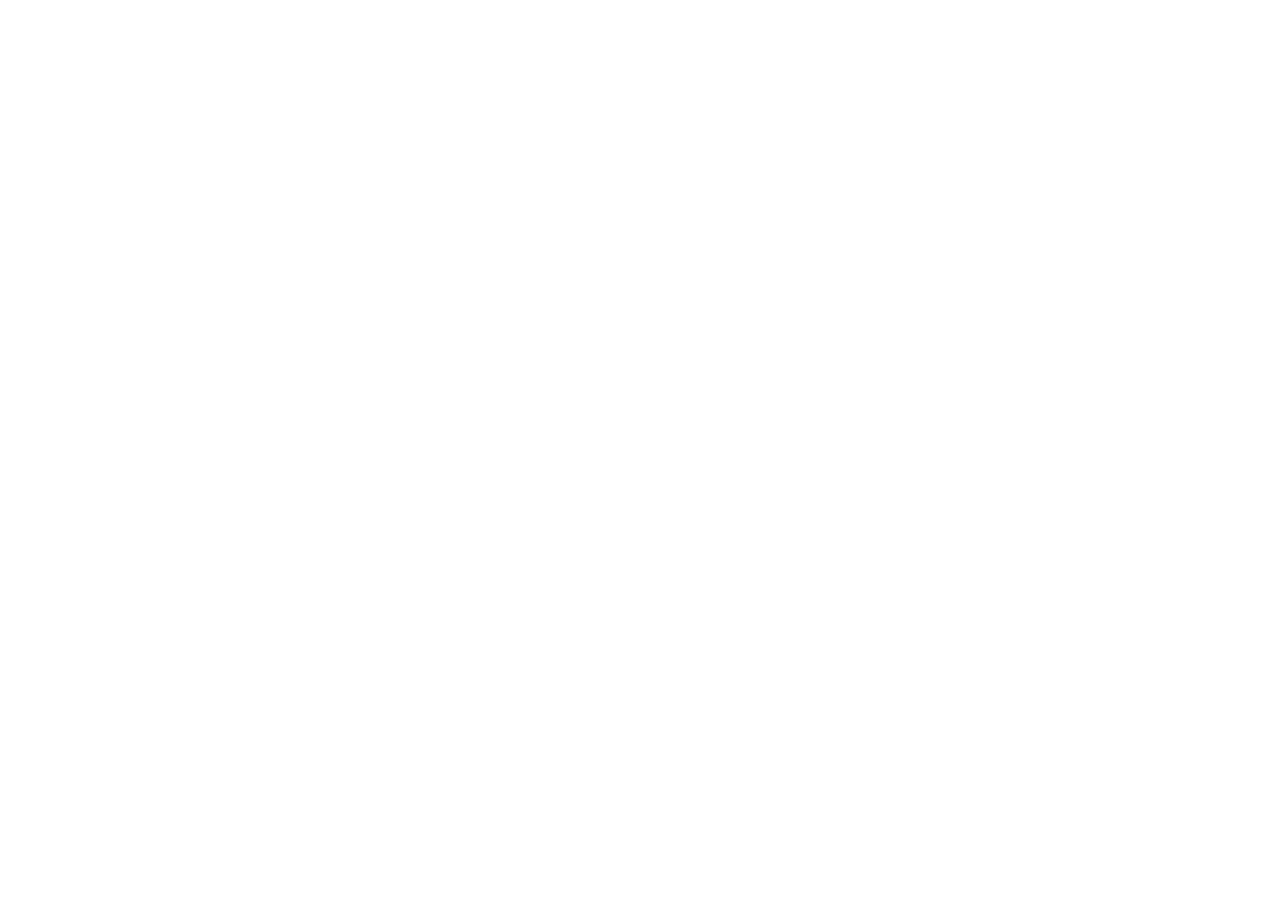
==== commit 8b014ef7: "up" ====
--- a/docs/index.html
+++ b/docs/index.html
@@ -1 +1,14 @@
-<!DOCTYPE html><html lang="zh-Hans"><head><meta charset="utf-8"><meta http-equiv="X-UA-Compatible" content="IE=edge"><meta name="viewport" content="width=device-width,initial-scale=1"><link rel="icon" href="favicon.ico"><title>aolsx-nui</title><link href="css/app.4d844dcb.css" rel="preload" as="style"><link href="js/app.25a2ce01.js" rel="preload" as="script"><link href="js/chunk-vendors.4756255e.js" rel="preload" as="script"><link href="css/app.4d844dcb.css" rel="stylesheet"></head><body><div id="app"></div><script src="js/chunk-vendors.4756255e.js"></script><script src="js/app.25a2ce01.js"></script></body></html>+<!DOCTYPE html>
+<html lang="zh-cn">
+  <head>
+    <meta charset="UTF-8" />
+    <meta name="viewport" content="width=device-width, initial-scale=1.0" />
+    <title>Nui</title>
+    <script type="module" crossorigin src="/assets/index.30873b6e.js"></script>
+    <link rel="stylesheet" href="/assets/index.a2a9ea14.css">
+  </head>
+  <body>
+    <div id="app"></div>
+    
+  </body>
+</html>
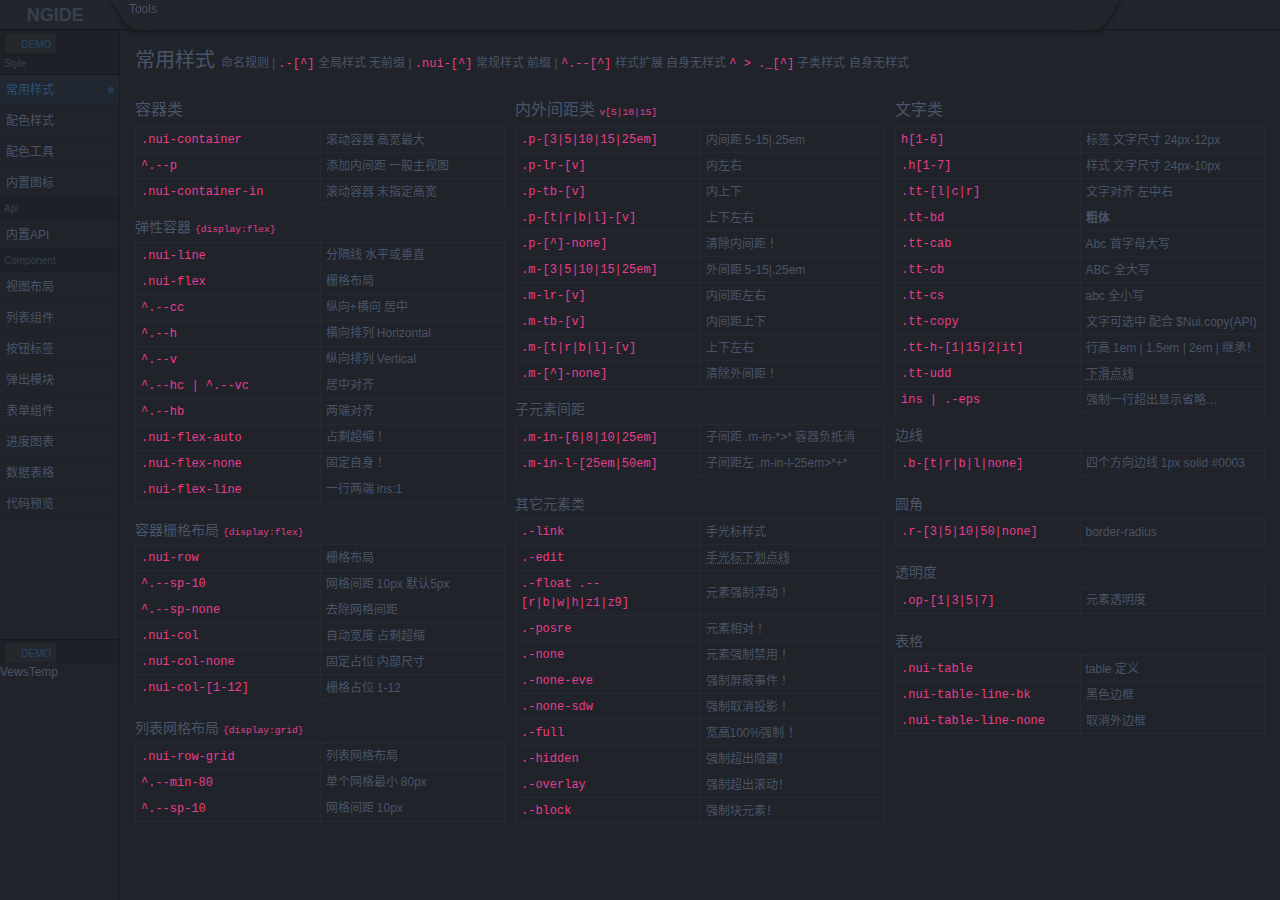
==== commit 99d20ba8: "Update index.html" ====
--- a/docs/index.html
+++ b/docs/index.html
@@ -4,11 +4,10 @@
     <meta charset="UTF-8" />
     <meta name="viewport" content="width=device-width, initial-scale=1.0" />
     <title>Nui</title>
-    <script type="module" crossorigin src="/assets/index.30873b6e.js"></script>
-    <link rel="stylesheet" href="/assets/index.a2a9ea14.css">
+    <script type="module" crossorigin src="./assets/index.30873b6e.js"></script>
+    <link rel="stylesheet" href="./assets/index.a2a9ea14.css">
   </head>
   <body>
     <div id="app"></div>
-    
   </body>
 </html>
--- a/docs/assets/index.a2a9ea14.css
+++ b/docs/assets/index.a2a9ea14.css
@@ -0,0 +1 @@
+@font-face{font-family:nicon;font-style:normal;font-weight:400;src:url(/assets/icon.ca02aa20.woff) format("woff");font-display:block}[class^=nicon-],[class*=" nicon-"]{display:inline-block;font-family:nicon!important;font-style:normal;font-weight:400;font-variant:normal;line-height:1;text-align:center;text-transform:none;-webkit-font-smoothing:antialiased;-moz-osx-font-smoothing:grayscale}.nicon-logo:before{content:"\e900"}.nicon-chrome-minimize:before{content:"\e901"}.nicon-chrome-close:before{content:"\e902"}.nicon-chrome-maximize:before{content:"\e903"}.nicon-chrome-restore:before{content:"\e904"}.nicon-refresh:before{content:"\e905"}.nicon-close:before{content:"\e906"}.nicon-plus:before{content:"\e907"}.nicon-minus:before{content:"\e908"}.nicon-check:before{content:"\e909"}.nicon-times:before{content:"\e90a"}.nicon-cog:before{content:"\e90b"}.nicon-tools:before{content:"\e90c"}.nicon-clock:before{content:"\e90d"}.nicon-check-circle:before{content:"\e90e"}.nicon-question-circle:before{content:"\e90f"}.nicon-info-circle:before{content:"\e910"}.nicon-exclamation-circle:before{content:"\e911"}.nicon-exclamation-triangle:before{content:"\e912"}.nicon-ban:before{content:"\e913"}.nicon-shield-check:before{content:"\e914"}.nicon-question:before{content:"\e915"}.nicon-info:before{content:"\e916"}.nicon-exclamation:before{content:"\e917"}.nicon-calendar-alt:before{content:"\e918"}.nicon-calendar-star:before{content:"\e919"}.nicon-calendar-day:before{content:"\e91a"}.nicon-calendar-week:before{content:"\e91b"}.nicon-chevron-left:before{content:"\e91c"}.nicon-chevron-right:before{content:"\e91d"}.nicon-chevron-up:before{content:"\e91e"}.nicon-chevron-down:before{content:"\e91f"}.nicon-caret-up:before{content:"\e920"}.nicon-caret-down:before{content:"\e921"}.nicon-caret-left:before{content:"\e922"}.nicon-caret-right:before{content:"\e923"}.nicon-angle-up:before{content:"\e924"}.nicon-angle-down:before{content:"\e925"}.nicon-angle-left:before{content:"\e926"}.nicon-angle-right:before{content:"\e927"}.nicon-home:before{content:"\e928"}.nicon-cogs:before{content:"\e929"}.nicon-eye-slash:before{content:"\e92a"}.nicon-eye:before{content:"\e92b"}.nicon-link:before{content:"\e92c"}.nicon-unlink:before{content:"\e92d"}.nicon-toggle-off:before{content:"\e92e"}.nicon-toggle-on:before{content:"\e92f"}.nicon-folder:before{content:"\e930"}.nicon-folder-open:before{content:"\e931"}.nicon-layer-group:before{content:"\e932"}.nicon-layer-plus:before{content:"\e933"}.nicon-layer-minus:before{content:"\e934"}.nicon-tag:before{content:"\e935"}.nicon-tags:before{content:"\e936"}.nicon-cube:before{content:"\e937"}.nicon-cubes:before{content:"\e938"}.nicon-expand:before{content:"\e939"}.nicon-compress:before{content:"\e93a"}.nicon-cloud:before{content:"\e93b"}.nicon-cloud-upload-alt:before{content:"\e93c"}.nicon-cloud-download-alt:before{content:"\e93d"}.nicon-code-commit:before{content:"\e93e"}.nicon-code-merge:before{content:"\e93f"}.nicon-angle-double-left:before{content:"\e940"}.nicon-angle-double-right:before{content:"\e941"}.nicon-angle-double-up:before{content:"\e942"}.nicon-angle-double-down:before{content:"\e943"}.nicon-pen:before{content:"\e944"}.nicon-edit:before{content:"\e945"}.nicon-paperclip:before{content:"\e946"}.nicon-trash:before{content:"\e947"}.nicon-trash-alt:before{content:"\e948"}.nicon-lock:before{content:"\e949"}.nicon-unlock:before{content:"\e94a"}.nicon-shield-alt:before{content:"\e94b"}.nicon-sync-alt:before{content:"\e94c"}.nicon-history:before{content:"\e94d"}.nicon-undo-alt:before{content:"\e94e"}.nicon-redo-alt:before{content:"\e94f"}.nicon-random:before{content:"\e950"}.nicon-ellipsis-h:before{content:"\e951"}.nicon-ellipsis-v:before{content:"\e952"}.nicon-grip-horizontal:before{content:"\e953"}.nicon-grip-vertical:before{content:"\e954"}.nicon-bars:before{content:"\e955"}.nicon-tasks:before{content:"\e956"}.nicon-th-large:before{content:"\e957"}.nicon-th:before{content:"\e958"}.nicon-th-list:before{content:"\e959"}.nicon-server:before{content:"\e95a"}.nicon-tasks-alt:before{content:"\e95b"}.nicon-sitemap:before{content:"\e95c"}.nicon-analytics:before{content:"\e95d"}.nicon-database:before{content:"\e95e"}.nicon-archive:before{content:"\e95f"}.nicon-pen-square:before{content:"\e960"}.nicon-info-square:before{content:"\e961"}.nicon-question-square:before{content:"\e962"}.nicon-external-link-square-alt:before{content:"\e963"}.nicon-qrcode:before{content:"\e964"}.nicon-columns:before{content:"\e965"}.nicon-code:before{content:"\e966"}.nicon-search:before{content:"\e967"}.nicon-search-minus:before{content:"\e968"}.nicon-search-plus:before{content:"\e969"}.nicon-image:before{content:"\e96a"}/*! normalize.css v8.0.1 | MIT License | github.com/necolas/normalize.css */html{line-height:1.15}body{margin:0}main{display:block}h1{margin:.67em 0;font-size:2em}hr{margin:0;overflow:visible;border:0}pre{font-family:monospace;font-size:1em}a{display:inline-block;color:inherit;text-decoration:none;background-color:transparent}abbr[title]{text-decoration:underline;text-decoration:underline dotted;border-bottom:none}b,strong{font-weight:bolder}code,kbd,pre,samp{font-family:SFMono-Regular,Menlo,Monaco,Consolas,Liberation Mono,Courier New,monospace;font-size:1em}code{font-size:12px;color:#e83e8c;word-wrap:break-word}small{font-size:80%}sub,sup{position:relative;font-size:75%;line-height:0;vertical-align:baseline}sub{bottom:-.25em}sup{top:-.5em}img{border-style:none}button,input,optgroup,select,textarea{margin:0;font-family:inherit;font-size:100%;line-height:1.15}button,input{overflow:visible}button,select{text-transform:none}fieldset{padding:.35em .75em .625em}legend{box-sizing:border-box;display:table;max-width:100%;padding:0;color:inherit;white-space:normal}progress{vertical-align:baseline}textarea{overflow:auto}details{display:block}summary{display:list-item}template{display:none}[hidden]{display:none}:root{--gy-lter:#7e92b5;--gy-lt:#6c7d9b;--gy:#5a6881;--gy-dk:#495468;--gy-dker:#37404f;--gy-o:#89a0b9a1;--gy-o1:#4e5a6f10;--gy-o2:#4e5a6f20;--atom-lter:#343946;--atom-lt:#2f333d;--atom:#282c35;--atom-dk:#22252c;--atom-dks:#202329;--atom-dker:#1d2025;--atom-o:#1b1d22b0;--dm-lter:#856ed8;--dm-lt:#7561bf;--dm:#6654a6;--dm-dk:#56478c;--dm-dker:#463a72;--dm-o:#56478c40;--gn-lter:#88af5b;--gn-lt:#74964e;--gn:#607c41;--gn-dk:#4d6333;--gn-dker:#394926;--gn-o:#4d633340;--sky-lter:#39b596;--sky-lt:#319b81;--sky:#2a836d;--sky-dk:#216856;--sky-dker:#194f41;--sky-o:#21685640;--sky-o5:#00b6ef50;--bl-lter:#4383cc;--bl-lt:#3a72b2;--bl:#336399;--bl-dk:#2a517f;--bl-dker:#214166;--bl-o:#2a517f40;--yl-lter:#e8c34c;--yl-lt:#ceae44;--yl:#b4983c;--yl-dk:#9b8333;--yl-dker:#826d2a;--yl-o:#9b833340;--og-lter:#f28a52;--og-lt:#d87b49;--og:#bf6c40;--og-dk:#a55e38;--og-dker:#8c502f;--og-o:#a55e3840;--rd-lter:#f25252;--rd-lt:#d84949;--rd:#bf4040;--rd-dk:#a53838;--rd-dker:#8c2f2f;--rd-o:#a5383840;--wt-o:#fff5;--wt:#fff;--wt-dk:#c6d3de;--wt-dker:#89a0b9;--bk-o:#0005;--bk:#000;--pink:#e413c1}::-webkit-scrollbar{width:8px;height:8px;background:transparent}::-webkit-scrollbar-track{border:2px solid transparent;border-radius:5px;box-shadow:inset 0 0 0 5px #00000015}::-webkit-scrollbar-thumb{border-radius:5px;background-color:var(--atom)}::-webkit-scrollbar-thumb:active{border-radius:0;background-color:var(--atom-lt)}::-webkit-scrollbar-corner{border-radius:50%;background-color:#0002}::selection{color:var(--wt-dk);background-color:var(--sky-o5)}*,*:before,*:after{box-sizing:border-box}*:focus{outline:0}html,body{line-height:1.5;overflow:hidden;width:100%;height:100%;margin:0;padding:0}html{font-size:62.5%;-webkit-text-size-adjust:none;-webkit-tap-highlight-color:transparent}body{font-family:Segoe WPC,Segoe UI,Microsoft YaHei,sans-serif;font-size:12px;font-weight:400;user-select:none;color:var(--gy-dk);background-color:var(--atom-dker);-webkit-font-smoothing:antialiased}ol,ul,li{margin:0;padding:0;list-style:none}button,input,optgroup,select,textarea{font-family:inherit;font-size:inherit;line-height:inherit;margin:0;text-decoration:none;color:inherit;border:0;outline:none;background:none}input::placeholder,.placeholder{font-size:1em;opacity:.3;color:inherit}input[readonly],input[disabled],.disabled{pointer-events:none}button{appearance:none}textarea{overflow:auto;resize:none}table,td,th{border:1px solid #ffffff07}table{width:100%;border-spacing:0;border-collapse:collapse;table-layout:fixed}th,td{padding:3px 5px}caption,th{text-align:left}table.tt-c th{text-align:center}[data-v-app]{display:contents}.nui-app-root,.nui-app-ppp-mod,.nui-app-ppp-debris,.nui-app-ppp-load,.nui-app-ppp-msg,.nui-app-ppp-paa{position:fixed;top:0;left:0}.nui-app-root{right:0;bottom:0;z-index:1;overflow:hidden;background-color:var(--atom-dker)}.nui-app-ppp-mod,.nui-app-ppp-load,.nui-app-ppp-msg,.nui-app-ppp-debris,.nui-app-ppp-paa{z-index:2;width:0;height:0;pointer-events:none}.nui-app-ppp-debris>*{pointer-events:auto}.nui-app-ppp-msg{top:38px;right:0;left:auto;z-index:9;display:flex;flex-direction:column;align-items:flex-end}.nui-popup-mask{position:fixed;top:0;right:0;bottom:0;left:0;z-index:1;display:flex;align-items:center;justify-content:center;overflow:hidden;overscroll-behavior:contain;pointer-events:none}.nui-popup-mask:before{position:absolute;top:30px;right:0;bottom:0;left:0;z-index:-1;pointer-events:auto;content:"";background-color:#1d1f25de;opacity:1;transition:opacity .2s}.nui-popup-mask.--am:before{animation:fadeIn .2s}.nui-popup-mask>*{min-width:0;max-width:100%;min-height:0;max-height:100%;pointer-events:auto}.nui-app-root>*{position:absolute;right:0;left:0}.nui-app-bg{top:0;bottom:0;z-index:-1;display:flex;align-items:center;justify-content:center;font-size:40rem;color:#20222878;pointer-events:none}.nui-app-head{top:0;display:flex;justify-content:space-between;height:30px;background-color:var(--atom-dk)}.nui-app-head:before{position:absolute;bottom:0;width:100%;content:"";border-bottom:.56px solid #0006}.nui-app-drag{position:absolute;top:0;left:0;width:100%;height:100%;-webkit-app-region:drag}.nui-app-logo,.nui-app-window-controls{flex:none;min-width:0}.nui-app-logo{display:flex;align-items:center;padding:0 5px;font-size:18px;font-weight:bolder;color:var(--gy-dker)}.nui-app-logo i{font-size:20px}.nui-app-window-controls{position:relative;z-index:1;display:flex;-webkit-app-region:no-drag}.nui-app-window-controls>span{display:flex;flex:none;align-items:center;justify-content:center;width:46px;min-width:0;font-size:16px;text-align:center;border-radius:0}.nui-app-window-controls>span:hover{background-color:var(--atom-lt)}.nui-app-window-controls>span:last-child:hover{color:#fff;background-color:var(--rd-dker)}.nui-app-dynamic-tools{position:relative;z-index:1;display:flex;flex:1;margin:0 40px;background-color:var(--atom-dk);box-shadow:0 2px 3px #0004;transition:transform .3s;transform:translateZ(0);-webkit-app-region:no-drag}.nui-app-dynamic-tools>*{min-width:0}.nui-app-dynamic-tools:before,.nui-app-dynamic-tools:after{position:absolute;top:0;left:0;z-index:-1;width:30px;height:100%;content:"";background-color:inherit;border-radius:0 0 0 10px;box-shadow:-3px 1px 3px #0004;transform:skew(30deg);transform-origin:bottom}.nui-app-dynamic-tools:after{right:0;left:auto;border-radius:0 0 10px;box-shadow:3px 1px 3px #0004;transform:skew(-30deg)}.nui-app-dynamic-tools>i{display:flex;flex:none;align-items:center;justify-content:center;width:36px;font-size:14px}.nui-app-dynamic-tools>.nicon-tools{margin-left:0}.nui-app-dynamic-tools>.nicon-chevron-up{margin-right:0;cursor:pointer}.nui-app-dynamic-tools>div{flex:1;min-width:0;border-right:.5px solid #0006;border-left:.5px solid #0006}.nui-app-views{top:30px;bottom:0;display:flex}.nui-app-home{display:flex;flex-direction:column;align-items:center;justify-content:center}.nui-app-home-title{flex:none;font-size:46px;font-weight:bolder;line-height:1.15;color:var(--atom);text-align:center;text-transform:uppercase}.nui-app-home-body{max-width:100%;min-height:50%;max-height:100%;padding:15px;overflow:overlay}.nui-app-head~.nui-app-home{top:30px;bottom:0}.nui-lut-col,.nui-lut-tabs,.nui-lut-tab,.nui-lut-content{min-width:0;max-width:100%;min-height:0;max-height:100%}.nui-lut-col{position:relative;display:flex;flex:none}.nui-lut-col:last-of-type{flex:1}.nui-lut-col.--h{flex-direction:row}.nui-lut-col.--v{flex-direction:column}.nui-lut-col.--panel{display:block}.nui-lut-panel{position:relative;display:flex;flex-direction:column;width:100%;height:100%;background-color:var(--atom-dks)}.nui-lut-tabs{position:relative;display:flex;flex:none;height:24px;padding-right:10px;background-color:#0001}.nui-lut-tabs:after{position:absolute;bottom:0;left:0;width:100%;content:"";border-bottom:1px solid #0002}.nui-lut-tab{position:relative;display:inline-flex;align-items:center;padding:4px 5px 0;overflow:hidden;font-size:10px;color:var(--gy-dker);cursor:pointer}.nui-lut-tab:before{position:absolute;top:4px;right:0;bottom:0;left:0;content:""}.nui-lut-tab:first-child{padding-left:10px}.nui-lut-tab:first-child:before{left:5px}.nui-lut-tab>*{pointer-events:none}.nui-lut-tab:hover,.nui-lut-tab.--active{color:var(--bl-dker)}.nui-lut-tab.--active:before{background-color:#ffffff08}.nui-lut-content{position:relative;flex:1}.nui-lut-component{position:absolute;top:0;left:0;display:none;width:100%;height:100%;overflow:overlay}.nui-lut-component.--active{display:block}.nui-lut-line{position:absolute;top:0;left:0;display:flex;align-items:center;justify-content:center}.nui-lut-line:before{display:block;width:100%;min-width:7px;height:100%;min-height:7px;content:"";border-radius:5px;opacity:.3}.nui-lut-col.--v>*>.nui-lut-line{right:0;height:0;border-top:1px solid #0003}.nui-lut-col.--h>*>.nui-lut-line{bottom:0;width:0;border-left:1px solid #0003}.nui-lut-area{position:fixed;top:0;left:0;z-index:9999;pointer-events:none!important;background-color:var(--bl-lter);border-radius:4px;opacity:.5;transition:opacity .15s;transform:translateZ(0)}.nui-lut-float{display:contents}.nui-lut-side,.nui-lut-main{min-width:0;height:100%}.nui-lut-side{display:flex;flex:none;max-width:40%}.nui-lut-main{flex:1}.nui-lut-main.--v{display:flex;flex-direction:column}.nui-lut-main-head,.nui-lut-main-foot{position:relative;flex:none;min-height:24px}.nui-lut-main-head:after,.nui-lut-main-foot:after{position:absolute;left:0;width:100%;content:""}.nui-lut-main-head:after{bottom:0;border-bottom:1px solid #0003}.nui-lut-main-foot:after{top:0;border-top:1px solid #0003}.nui-lut-main-body{position:relative;flex:1;width:100%;min-height:0;max-height:100%}.nui-lut-group{position:relative;display:flex;flex:0 1 auto;flex-direction:column;min-width:40px;height:100%;background-color:var(--atom-dks)}.nui-lut-group-item{position:relative;flex:none;min-width:0;min-height:0}.nui-lut-group:not(.--min)>.nui-lut-group-item:last-child{flex:1;height:auto!important}.nui-lut-group-foot,.nui-lut-float-item-foot{display:flex;justify-content:space-between;width:100%;height:6px;background-color:#0001;border-top:1px solid #0002;border-radius:0 0 3px 3px}.nui-lut-group-foot i,.nui-lut-float-item-foot i{flex:none;width:10px;cursor:ne-resize}.nui-lut-group-foot span,.nui-lut-float-item-foot span{flex:1;cursor:n-resize}.nui-lut-group-foot span+i,.nui-lut-float-item-foot span+i{cursor:nw-resize}.nui-lut-side.--left .nui-lut-group-foot i:first-child,.nui-lut-side.--right .nui-lut-group-foot span+i{display:none}.nui-lut-float-item{position:absolute;z-index:2;display:flex;flex-direction:column;background-color:var(--atom-dks);border-radius:3px;box-shadow:0 5px 10px #0005}.nui-lut-float-item:focus-within{z-index:3}.nui-lut-float-item-head,.nui-lut-float-item-foot{flex:none;min-width:0}.nui-lut-float-item-head{height:10px;cursor:grab;background-color:#ffffff03;border-bottom:1px solid #0004;border-radius:3px 3px 0 0}.nui-lut-float-item>.nui-lut-group{flex:1;min-width:0}.nui-lut-group>.nui-lut-line{bottom:0;z-index:1;width:0;border-left:1px solid #0003}.nui-lut-side.--left .nui-lut-group>.nui-lut-line{right:0;left:auto}.nui-lut-group-item>.nui-lut-line{right:0;z-index:1;height:0;border-top:1px solid #0003}.nui-lut-tabs-min{position:relative;padding:15px 0 5px;color:var(--gy-dker)}.nui-lut-tabs-min:before{position:absolute;top:5px;right:7px;left:7px;height:5px;content:"";background-color:#0002;border-radius:4px}.nui-lut-tab-min{display:flex;align-items:center;justify-content:center;height:32px;padding:0 7px;cursor:pointer}.nui-lut-tab-min.--active{color:var(--bl-dker);background-color:var(--atom-dk)}.nui-lut-tab-min i{width:26px;font-size:16px;text-align:center}.nui-lut-tab-min ins{margin-left:0}.nui-lut-group.--min>.nui-lut-group-item{flex:none!important;height:auto!important}.nui-lut-group.--min>.nui-lut-group-item>.nui-lut-line{pointer-events:none}.nui-lut-group.--min .nui-lut-panel{position:absolute;top:0;left:100%;z-index:2;display:none;margin:0 4px;border-radius:0 0 3px 3px;box-shadow:0 5px 10px #0003}.nui-lut-group.--min .nui-lut-tabs{margin-top:5px;border-top:1px solid #0002}.nui-lut-group.--min:focus-within .nui-lut-panel{z-index:3}.nui-lut-side.--right .nui-lut-group.--min .nui-lut-panel{right:100%;left:auto}.nui-lut-group.--min .nui-lut-panel.--active{display:flex}.nui-lut-float-item>.nui-lut-group.--min.--right .nui-lut-panel{right:100%;left:auto}.nui-page-flex{display:flex;flex:1;min-width:0;min-height:0}.nui-lut-main>.nui-page-flex{width:100%;height:100%;background-color:var(--atom-dker)}.nui-page-flex.--v{flex-direction:column}.nui-page-flex .nui-panel-body{background-color:transparent}.nui-list{position:relative;font-size:12px;color:var(--bl-dk)}.nui-list-item{position:relative;display:flex;align-items:center;padding:.5em;line-height:1.5;color:var(--gy-dk);cursor:pointer;border-bottom:.56px solid #0002;transition:color .15s}.nui-list-item:before,.nui-list-item:after{position:absolute;transition:background-color .15s}.nui-list-item:before{top:0;right:0;bottom:0;left:0;opacity:.1}.nui-list-item:after{right:.5em;display:block;width:.5em;height:.5em;border-radius:50%;opacity:.5}.nui-list-item *{z-index:1;pointer-events:none}.nui-list-item>*+*{margin-left:.5em}.nui-list-item i{width:1.25em;text-align:center}.nui-list-item ins{flex:1}.nui-list-item.--line{padding:4px;font-size:10px;line-height:1.2;color:var(--gy-dker);pointer-events:none;background-color:#0001}.nui-list-item.--line:before{display:none}.nui-list-item:hover,.nui-list-item.--active{color:inherit}.nui-list-item.--active:before,.nui-list-item.--active:after{content:"";background-color:currentColor}.nui-list.--sm .nui-list-item{padding:.25em .35em}.nui-tree{flex:1;min-width:0;max-width:100%;min-height:0;max-height:100%;padding:5px 10px 30px;overflow:overlay;font-size:12px;color:var(--bl-dk)}.nui-tree ul,.nui-tree li{position:relative;display:block;pointer-events:none}.nui-tree-item{position:relative;z-index:1;display:flex;align-items:center;min-height:1.75em;padding-right:10px;pointer-events:auto}.nui-tree-item>*{display:flex;flex:1;align-items:center;min-width:0;color:var(--gy-dk)}.nui-tree-item .nui-tree-arrow{flex:none}.nui-tree-item i{width:1.25em;text-align:center}.nui-tree-item ins{margin-left:.25em}.nui-tree ul ul{display:none;margin-left:.75em}.nui-tree-nodes.--open>.nui-tree-in,.nui-tree-nodes.--open>ul{display:block}.nui-tree li:not(.nui-tree-nodes){padding-left:1.25em}.nui-tree hr{position:absolute;top:.875em;bottom:0;left:-.125em;pointer-events:none;border-left:1px solid var(--atom-lter);opacity:.5}.nui-tree hr:before,.nui-tree hr:after{position:absolute;left:-1px;content:""}.nui-tree hr:before{top:-1px;width:.4em;border-bottom:1px solid var(--atom-lter)}.nui-tree hr:after{top:-.875em;height:.875em;border-left:1px solid var(--atom-lter)}.nui-tree>ul>li>hr{display:none}.nui-tree:not(.--line) li:last-child>hr{border-color:transparent!important}.nui-tree li:not(.nui-tree-nodes)>hr:before{width:1.125em}.nui-tree .nui-tree-item.--ac>span,.nui-tree .nui-tree-item>*:hover,.nui-tree li:hover>.nui-tree-item>.nui-tree-arrow{color:inherit}.nui-tree li:hover>hr:after,.nui-tree li:hover>hr:before{border-color:currentColor}.nui-tree ul:hover>li>hr,.nui-tree ul:hover>li>hr:after{border-color:currentColor}.nui-tree ul>li:hover>hr,.nui-tree ul>li:hover~li>hr,.nui-tree ul>li:hover~li>hr:after{border-color:var(--atom-lter)}.nui-tree.--line .nui-tree-in{flex-wrap:wrap;border-bottom:5px solid transparent}.nui-tree.--line .nui-tree-in>li{flex:none;min-width:0;max-width:100%}.nui-tree.--line .nui-tree-item{padding-right:5px}.nui-tree.--line li>hr{top:1.5em;bottom:.5em;left:.625em;display:none;border-color:var(--atom)!important}.nui-tree.--line li>hr:before{display:none}.nui-tree.--line li>hr:after{top:auto;bottom:0;left:-2px;width:4px;height:4px;background:var(--atom-lter);border-left:0}.nui-tree.--line .nui-tree-in:empty{padding-bottom:5px}.nui-tree.--line .nui-tree-nodes.--open{flex:0 0 100%}.nui-tree.--line .nui-tree-nodes.--open>.nui-tree-in{display:flex}.nui-tree.--line .nui-tree-nodes.--open>hr{display:block}.nui-tree.--drag .nui-tree-item *{pointer-events:none}.nui-tree.--drag ul:after,.nui-tree.--drag ul:before,.nui-tree.--drag .nui-tree-item:before{position:absolute;left:0;width:100%;content:""}.nui-tree.--drag ul:after{bottom:0;z-index:2;height:.75em;pointer-events:auto}.nui-tree.--drag ul:before,.nui-tree.--drag .nui-tree-item:before{top:-2px;height:4px;pointer-events:none;border-radius:2px}.nui-tree.--line.--drag .nui-tree-item:before{top:.375em;left:-2px;width:3px;height:1em}.nui-tree.--drag ul:before{top:auto;bottom:-2px}.nui-tree.--drag ul:focus:before,.nui-tree.--drag .nui-tree-item:focus:before{background-color:#009aff75}.nui-tree li.--drop>.nui-tree-item{z-index:3}.nui-tree li.--drop>.nui-tree-item:before{display:none}.nui-tree li.--drop>ul{opacity:.5}.nui-tree li.--drop ul:after{display:none}.nui-tree li.--drop ul,.nui-tree li.--drop ul *,.nui-tree li.--drop+li>.nui-tree-item{pointer-events:none!important}.nui-collapse{position:relative;color:var(--bl-dker);background-color:var(--atom-dks)}.nui-collapse-item+.nui-collapse-item{border-top:1px solid #0002}.nui-collapse-head,.nui-collapse-head>div{display:flex;align-items:center;min-width:0}.nui-collapse-head{justify-content:space-between;padding:5px 8px;color:var(--gy-dk);background-color:var(--atom-dk)}.nui-collapse-head>div{flex:1}.nui-collapse-head>i{width:2em;margin-right:-6px;color:var(--atom-lt);text-align:center;cursor:pointer}.nui-collapse-head.--l>div{order:1}.nui-collapse-head.--l>i{order:0;margin-right:0;margin-left:-7px}.nui-collapse-body{display:none;color:var(--gy-dk)}.nui-collapse-item.--open>.nui-collapse-head{color:inherit;border-bottom:1px solid #0003}.nui-collapse-item.--open>.nui-collapse-body{display:block}.nui-collapse-item:last-child{border-bottom:1px solid #0002}.nui-collapse.bg-none .nui-collapse-head{background-color:#ffffff03;border:0;border-radius:4px}.nui-collapse.bg-none .nui-collapse-item{margin-bottom:5px;border:0}.nui-btn,.nui-label{position:relative;display:inline-flex;align-items:center;justify-content:center;overflow:hidden;font-size:12px;line-height:1.4;text-align:center;vertical-align:middle}div.nui-label,div.nui-btn{display:flex}.nui-btn *{pointer-events:none}.nui-btn{z-index:1;min-width:2em;min-height:2em;padding:0 .5em;cursor:pointer;border-radius:.3em}.nui-btn>i{display:flex;flex:none;align-items:center;justify-content:center;width:1em;height:1em;text-align:center}.nui-btn>*+*{margin-left:.35em}.nui-btn.--r{border-radius:1em}.nui-btn:after,.nui-btn[class*=color]:before{position:absolute;top:0;right:0;bottom:0;left:0;content:"";border-radius:inherit;opacity:.3}.nui-btn[class*=color]:before{border:1px solid currentColor;opacity:.3}.nui-btn:after{display:none;margin:1px;border:2px solid #000}.nui-btn[class*=color]:after{margin:0;background-color:currentColor;border:0;opacity:.1}.nui-btn.--ac:after{display:block}.nui-btn.--dd{color:var(--gy-dker);pointer-events:none}.nui-btn.--dd[class*=bg]{background-color:#fff1}.nui-btn.--dd.--sdw{box-shadow:none}.nui-btn:active{opacity:.8}.nui-btn.--b-none:before{display:none}.nui-btn.--sm{min-width:1.5em;min-height:1.5em;padding:0 .25em}.nui-flex>.nui-btn{min-width:2em}.nui-label i{width:1.25em}.nui-label>*+*{margin-left:.25em}.nui-label[class*=bg],.nui-label[class*=color]{padding:.25em .3em;line-height:1.25;border-radius:.35em}.nui-badge{position:relative;display:inline-block;min-width:8px;min-height:8px;padding:0 4px;font-size:9px;line-height:1.5;text-align:center;vertical-align:middle;border-radius:2em}.nui-label[class*=color]:before,.nui-badge[class*=color]:before{position:absolute;top:0;right:0;bottom:0;left:0;content:"";border:1px solid currentColor;border-radius:inherit;opacity:.5}.nui-label.--b-none:before,.nui-badge.--b-none:before{display:none}.nui-label>ins{flex:1}.nui-card,.nui-card-body{display:flex;flex-direction:column}.nui-card{position:relative;overflow:hidden;font-size:16px;background-color:var(--atom-dk);border-radius:5px;box-shadow:0 1px 5px #0005}.nui-card-body{position:relative;z-index:1;flex:1;justify-content:center;padding:5px 10px;line-height:1.2}.nui-card-title,.nui-card-subtitle{overflow:hidden;text-overflow:ellipsis;white-space:nowrap}.nui-card-title{font-size:2.4em;font-weight:700}.nui-card-subtitle{padding:5px 0;font-size:.75em;opacity:.6}.nui-card-icon{position:absolute;top:0;right:5%;bottom:0;z-index:-1;display:flex;align-items:center;font-size:3em;color:#d2d5ff0d}.nui-card-head,.nui-card-foot{display:flex;align-items:center;justify-content:space-between;padding:3px 5px;font-size:12px;line-height:1.5;background-color:#0002}.nui-card-head{border-bottom:.56px solid #0002}.nui-card-foot{border-top:.56px solid #0002}.nui-card-head ins,.nui-card-foot ins{flex:1}.nui-confirm,.nui-confirm-btn,.nui-confirm-close,.nui-confirm-icon{display:flex;align-items:center;justify-content:center}.nui-confirm-btn,.nui-confirm-close{line-height:1;cursor:pointer}.nui-confirm{position:relative;z-index:1;flex-direction:column;min-width:200px;max-width:400px;min-height:66px;max-height:80px}.nui-confirm>*:not(.nui-confirm-body),.nui-confirm-cobg:before{position:absolute}.nui-confirm-cobg{top:-2px;right:-26px;bottom:0;left:-26px;background-color:currentColor;border-radius:12px;opacity:.6;transform:skew(26deg)}.nui-confirm-cobg:before{top:10px;right:-4px;bottom:8px;left:-8px;content:"";background-color:inherit;border-radius:8px;opacity:.2;transform:skew(6deg)}.nui-confirm-bg{top:0;right:0;bottom:-2px;left:0;background-color:var(--atom-dk);border-radius:10px;box-shadow:-5px 0 0 -2px #0002,5px 0 0 -2px #0002;opacity:1;transform:skew(-20deg)}.nui-confirm-close{top:-5px;right:-15px;z-index:1;width:22px;height:22px;font-size:12px;background:var(--atom-dker);border:3px solid var(--atom-dk);border-radius:50%}.nui-confirm-close i{color:var(--atom-lter);transition:color .2s}.nui-confirm-close:hover i{color:inherit}.nui-confirm-icon,.nui-confirm-btn{z-index:2;width:28px;height:28px;font-size:24px}.nui-confirm-icon{top:0;left:-28px;height:60%}.nui-confirm-icon i{opacity:.5}.nui-confirm-icon .nicon-exclamation-triangle{margin-top:-13px;font-size:20px}.nui-confirm-btn{right:-28px;bottom:8%;font-size:20px;cursor:pointer;transition:color .2s}.nui-confirm-btn:hover{color:var(--wt-dk)}.nui-confirm-body{position:relative;z-index:1;flex:0 1 auto;max-width:95%;margin:10px 20px;overflow:overlay;font-size:16px}.nui-app-ppp-msg{width:300px}.nui-msg-item{position:relative;flex:none;min-width:26px;max-width:300px;min-height:0;margin-right:10px}.nui-msg-body{position:relative;z-index:1;display:flex;margin-bottom:8px;pointer-events:auto;background-color:#000000db;border-radius:15px;box-shadow:0 2px 5px #0008}.nui-msg-icon,.nui-msg-close{position:relative;display:flex;flex:none;align-items:center;justify-content:center;width:26px;height:26px;border-radius:50%}.nui-msg-icon{overflow:hidden}.nui-msg-icon i{font-size:12px;color:#fff;transition:color .3s linear}.nui-msg-close{width:20px;padding-right:8px;font-size:8px;cursor:pointer;opacity:.5}.nui-msg-close:hover{opacity:1}.nui-msg-info{max-height:44px;padding:0 5px;margin:4px 0;overflow:overlay}.nui-msg-info span{display:block;font-size:12px;line-height:1.5}.nui-msg-info::-webkit-scrollbar{width:5px}.nui-msg-info::-webkit-scrollbar-thumb{background-color:currentColor}.nui-msg-auto,.nui-msg-body:before,.nui-msg-icon:before{position:absolute;top:0;right:0;bottom:0;left:0;z-index:-1;background-color:currentColor}.nui-msg-icon:before{z-index:1;content:"";border:3px solid #000;border-radius:50%;opacity:.2}.nui-msg-body:before{content:"";border-radius:15px;opacity:.3}.nui-msg-auto{z-index:-1;transition:transform .3s linear}.nui-paa{position:fixed;top:0;left:0;min-width:12px;min-height:12px;padding:3px;line-height:0;pointer-events:none;background-color:var(--dm-lter);border-radius:50%;transition:top .5s cubic-bezier(.75,-.3,.85,.3),left .5s linear;transform:translate3d(-50%,-50%,0) scaleZ(1);animation:paaZoomIn .15s}.nui-paa>i{display:block;width:14px;height:14px;font-size:10px;line-height:14px;color:#fff;text-align:center}.nui-paa.--zoom-out{transition:none!important;animation:paaZoomOut .15s forwards}.nui-modal,.nui-modal-head,.nui-modal-btn i{display:flex}.nui-modal{position:relative;z-index:1;flex-direction:column;min-width:220px;max-width:80%;min-height:180px;max-height:70%;padding-top:8px;margin-bottom:10%;color:var(--dm)}.nui-modal-cobg,.nui-modal-cobg:before,.nui-modal-bg,.nui-modal-btn{position:absolute}.nui-modal-cobg{top:10px;right:50%;bottom:-2px;left:-8px;z-index:-2;background-color:currentColor;border-radius:10px;opacity:.7;transform:skew(4deg);transform-origin:100% 0}.nui-modal-cobg:before{top:0;left:100%;width:100%;height:100%;content:"";background-color:inherit;border-radius:inherit;transform:skew(-8deg);transform-origin:0 0}.nui-modal-cobg+.nui-modal-cobg{top:20px;bottom:10px;left:-15px;z-index:-3;opacity:.3;transform:skew(8deg)}.nui-modal-cobg+.nui-modal-cobg:before{transform:skew(-16deg)}.nui-modal-bg{top:0;left:0;z-index:-1;width:100%;height:100%;background-color:var(--atom-dk);border-radius:10px}.nui-modal-btn{position:absolute;top:8px;right:0;z-index:1;width:30px;height:28px;line-height:1;background-color:#0002;border-radius:20px 0 0 20px}.nui-modal-btn i{align-items:center;justify-content:center;width:24px;height:24px;margin:2px;font-size:12px;cursor:pointer;border:2px solid var(--atom-dk);border-radius:50%;transition:border-color .3s}.nui-modal-btn i:hover{border-color:inherit}.nui-modal-head{flex:none;align-items:center;height:28px;padding:0 34px 0 6px;font-size:12px;background-color:#0002}.nui-modal-body{flex:1;padding:10px;overflow:overlay;color:var(--gy)}.nui-pp-menu{position:fixed;z-index:999;display:flex;flex-direction:column;padding:5px 0;font-size:12px;background-color:var(--atom-dker);border:1px solid #2a2d52;border-radius:4px;box-shadow:0 4px 8px #0005}.nui-pp-menu-item{display:flex;align-items:center;min-width:0;height:24px;min-height:0;padding:0 6px;line-height:1;color:var(--gy-lt);cursor:pointer;background-color:var(--atom-dk)}.nui-pp-menu-item+.nui-pp-menu-item{margin-top:1px}.nui-pp-menu.--line{flex-direction:row;padding:0}.nui-pp-menu.--line>.nui-pp-menu-item:first-child{border-radius:4px 0 0 4px}.nui-pp-menu.--line>.nui-pp-menu-item:last-child{border-radius:0 4px 4px 0}.nui-pp-menu.--line>.nui-pp-menu-item+.nui-pp-menu-item{margin-top:0;margin-left:1px}.nui-pp-menu-item:hover{opacity:.8}.nui-loadam,.nui-loadpro{position:relative;pointer-events:none}.nui-loadam{width:120px;height:120px;pointer-events:none}.nui-loadam-loop{position:absolute;top:50%;left:50%;width:120px;height:120px;pointer-events:none;transform:translate3d(-50%,-50%,0)}.nui-loadam-line,.nui-loadam-line-inner{stroke-dasharray:285;stroke-dashoffset:285}.nui-loadam-loop svg{display:block;transform-origin:50%}.nui-loadpro{position:relative;display:flex;align-items:center;justify-content:center}.nui-loadpro svg{display:block;transform:rotate(-90deg)}.nui-loadpro+.nui-loadpro{margin-left:10px}.nui-loadpro-num,.nui-loadpro-msg{position:absolute;right:0;left:0;display:flex;align-items:center;justify-content:center}.nui-loadpro-num{top:0;bottom:0;flex-direction:column;font-family:sans-serif;font-size:80px;font-weight:100;line-height:1}.nui-loadpro-msg{top:100%;padding:10px 0;font-size:12px;color:var(--gy-dker)}.nui-pop,.nui-tip{z-index:99;padding:6px;color:var(--dm-lt);white-space:nowrap;border-radius:3px;transform:translate(-50%)}.nui-pop.--ws,.nui-tip.--ws{white-space:normal}.nui-pop{position:fixed}.nui-tip{position:absolute;top:100%;left:50%;display:none;min-width:0}.nui-pop:before,.nui-tip:before{position:absolute;top:6px;right:6px;bottom:6px;left:6px;z-index:1;pointer-events:none;content:"";border:1px solid currentColor;border-radius:inherit;opacity:.3}.nui-pop-body,.nui-tip-body{position:relative;width:100%;height:100%;color:var(--gy);background-color:var(--atom-dks);border-radius:inherit;box-shadow:0 0 5px #0006}.nui-pop-arrow,.nui-tip-arrow{position:absolute;top:-6px;left:50%;z-index:-1;width:0;height:0;border:6px solid transparent;border-bottom-color:currentColor;opacity:.7;transform:translate(-50%)}.nui-tip-block{position:relative;display:inline-block}.nui-tip-block:focus-within .nui-tip{display:block}.nui-tip.--l{left:-6px;transform:none}.nui-tip.--l>.nui-tip-arrow{left:15px}.nui-tip.--r{right:-6px;left:auto;transform:none}.nui-tip.--r>.nui-tip-arrow{right:3px;left:auto}.nui-tip.--t{top:auto;bottom:100%}.nui-tip.--t>.nui-tip-arrow,.nui-pop.--t>.nui-pop-arrow{top:auto;bottom:-6px;border-top-color:var(--dm-dker);border-bottom-color:transparent}.nui-form-str{position:relative;display:flex;flex:1;align-items:center;max-width:100%;height:2em;padding:0 .5em;font-size:12px;line-height:1;color:var(--gy)}.nui-form-str>i{z-index:1;width:1.5em;margin-left:-.25em;opacity:.5}.nui-form-str>.nui-form-input+i{margin-right:-.25em;margin-left:0}.nui-form-str.--textarea{flex:1;align-items:start;height:auto;max-height:100%;padding:.5em;line-height:1.5}.nui-form-str.--textarea .nui-form-input{padding:0}.nui-form-input{z-index:1;flex:1;min-width:0;height:100%;transition:color .25s}.nui-form-input:focus{color:var(--bl-lt);caret-color:var(--og)}.nui-form-input-bg{position:absolute;top:0;right:0;bottom:0;left:0;pointer-events:none;background-color:var(--atom);border-radius:inherit;transition:background-color .25s}.nui-form-input-bg:before,.nui-form-input-bg:after{position:absolute;left:0;display:none;width:0;height:0;content:""}.nui-form-input-bg:before{top:0;border:4px solid;border-color:currentColor transparent transparent currentColor;transition:border-color .2s}.nui-form-input-bg:after{bottom:0;border:3px solid transparent}.nui-form-str.bg-none .nui-form-input-bg{display:none}.nui-form-input:focus~.nui-form-input-bg{background-color:var(--atom-lt)}.nui-form-input:invalid~.nui-form-input-bg:before{display:block;color:var(--rd)}.nui-form-input:required:invalid~.nui-form-input-bg:before{border-top-color:var(--yl);border-left-color:var(--rd)}.nui-form-input[readonly]~.nui-form-input-bg:after,.nui-form-input[disabled]~.nui-form-input-bg:after{display:block;border-left-color:var(--gy-dker)}.nui-form-input[readonly]~.nui-form-input-bg:after{border-bottom-color:var(--yl-dker)}.nui-form-input[disabled]~.nui-form-input-bg:after{border-bottom-color:var(--gy-dker)}.nui-form-input::placeholder{color:#727e96;opacity:.3}.nui-form-verify{position:absolute;bottom:100%;left:0;z-index:1;display:none;padding:3px 3px 2px;margin-bottom:4px;font-size:10px;line-height:1;color:#ff4343;white-space:nowrap;pointer-events:none;background-color:#1d2025c2;border:1px solid #ff00007a;border-radius:3px}.nui-form-input:hover~.nui-form-verify:not(:empty){display:block}.nui-form-input[type=search]::-webkit-search-cancel-button{flex:none;width:.75em;height:.75em;margin:0;cursor:pointer;background:linear-gradient(45deg,transparent calc(50% - 1px),#505561 0,#505561 calc(50% + 1px),transparent 0),linear-gradient(-45deg,transparent calc(50% - 1px),#505561 0,#505561 calc(50% + 1px),transparent 0);background-repeat:no-repeat;border:.5em solid transparent;appearance:none}.nui-form-str .nui-form-input[type=search]{margin-right:-.5em}.nui-form-str.--search .nui-form-input[type=search i]:enabled:read-write::-webkit-search-cancel-button{pointer-events:auto;opacity:.5}.nui-form-str.--search .nui-form-input[type=search i]:enabled:read-write::-webkit-search-cancel-button:hover{opacity:1}.nui-form-input[type=color]{padding:.3em}.nui-form-input[type=color]::-webkit-color-swatch-wrapper{padding:0}.nui-form-input[type=color]::-webkit-color-swatch{border:0;border-radius:3px}.nui-form-input::-webkit-calendar-picker-indicator{width:1.5em;height:1.5em;padding:0;margin-right:-.25em;cursor:pointer;opacity:0;margin-inline-start:5px}.nui-form-input[type=date]:after,.nui-form-input[type=time]:after,.nui-form-input[type=datetime-local]:after,.nui-form-input[type=month]:after,.nui-form-input[type=week]:after{display:block;width:1.5em;margin-right:-.25em;margin-left:-1.2em;font-family:nicon;text-align:center;pointer-events:none;content:"\e918";opacity:.3}.nui-form-input[type=time]:after{content:"\e90d"}.nui-form-input[type=month]:after{content:"\e91a"}.nui-form-input[type=week]:after{content:"\e91b"}.nui-form-input[type=number]{padding:0;margin-right:-.5em}.nui-form-input[type=number]::-webkit-inner-spin-button{height:2em;margin-left:.5em;opacity:.07}.nui-form-input[type=number]:read-only::-webkit-inner-spin-button,.nui-form-input[type=number]:disabled::-webkit-inner-spin-button{display:none;appearance:none}.nui-form-input[type=number]~i{width:2em;padding-left:.5em}.nui-form-input[type=range]{height:.75em;padding:0;opacity:1;appearance:none}.nui-form-input[type=range]::-webkit-slider-thumb{width:1.25em;height:1.25em;border-radius:50%;appearance:none}.nui-form-range-track{position:absolute;top:0;right:.625em;bottom:0;left:.625em;height:.75em;margin:auto;color:var(--dm);pointer-events:none;background:var(--atom);border-radius:.5em}.nui-form-range-pro{position:relative;display:flex;align-items:center;justify-content:flex-end;width:0;max-width:100%;height:100%}.nui-form-range-pro:before{position:absolute;width:100%;height:100%;content:"";background-color:currentColor;border-radius:.5em;opacity:.5}.nui-form-range-track.--pro-bg-none .nui-form-range-pro:before{display:none}.nui-form-range-track.--pro-op-none .nui-form-range-pro:before{opacity:1}.nui-form-range-thumb{position:relative;z-index:2;flex:none;width:1.25em;height:1.25em;margin-right:-.625em;background-color:currentColor;border-radius:50%;box-shadow:inset 0 0 0 .2em #0003}.nui-form-range-thumb>span{position:absolute;bottom:100%;left:50%;display:none;padding:2px 3px;margin-bottom:2px;font-size:.857em;line-height:1;background-color:#0003;border-radius:.25em;transform:translate(-50%);box-shadow:inset 0 0 0 1em #ffffff10}.nui-form-range-err-1{color:var(--atom-lter)}.nui-form-range-err-2{color:var(--yl-dker)}.nui-form-input[type=range]:hover~.nui-form-range-track .nui-form-range-thumb{box-shadow:inset 0 0 0 .4em #0003}.nui-form-input[type=range]:hover~.nui-form-range-track .nui-form-range-thumb>span,.nui-form-range-track.-show-thumb .nui-form-range-thumb>span{display:block}.nui-form-input[type=range][readonly]~.nui-form-range-track .nui-form-range-thumb{color:var(--gy-dker)}.nui-form-input[type=range][disabled]~.nui-form-range-track{color:var(--gy)}.nui-form-rc{display:flex;flex-wrap:wrap;margin:0 -3px;font-size:12px;color:var(--sky-dker)}.nui-form-rc label{display:flex;flex:none;align-items:center;min-width:0;max-width:100%;margin:5px 3px}.nui-form-rc span{padding:0 5px;color:var(--gy-dk);cursor:pointer}.nui-form-rc label>i{margin-right:5px}.nui-form-rc input{position:relative;z-index:1;width:calc(1em + 2px);height:calc(1em + 2px);cursor:pointer;background:#0001;appearance:none}.nui-form-rc input:before,.nui-form-rc input:after{position:absolute;top:0;right:0;bottom:0;left:0;content:"";transition:opacity .2s}.nui-form-rc input:before{border:2px solid;border-radius:inherit;opacity:.6}.nui-form-rc input:after{opacity:0}.nui-form-rc input:checked:before,.nui-form-rc input:checked:after{opacity:1}.nui-form-rc input:checked~span{color:inherit}.nui-form-rc input[type=radio]{border-radius:1em}.nui-form-rc input[type=radio]:after{width:70%;height:4px;margin:auto 0 auto auto;background-color:currentColor;border-radius:.5em}.nui-form-rc input[type=radio]:checked:before{border-right-color:transparent}.nui-form-rc input[type=checkbox]{border-radius:.3em}.nui-form-rc input[type=checkbox]:after{width:0;height:0;margin:auto 3px 3px auto;border:4px solid;border-top-color:transparent;border-left-color:transparent}.nui-form-rc.--switch input{width:2em;height:calc(1em + 3px);overflow:hidden}.nui-form-rc.--switch input[type]{color:var(--gy)}.nui-form-rc.--switch input[type]:checked{color:currentColor}.nui-form-rc.--switch input[type]:before{border-color:currentColor!important;opacity:.5}.nui-form-rc.--switch input[type]:after{width:30%;height:calc(.5em - 1px);margin:auto 4px;background-color:currentColor;border:0;border-radius:inherit;opacity:.7}.nui-form-rc.--switch input[type=checkbox]:after{border-radius:1px}.nui-form-rc.--switch input[type]:checked:before{background-color:currentColor;opacity:.3}.nui-form-rc.--switch input[type]:checked:after{margin-left:auto;opacity:1}.nui-form-rc.--rd,.nui-form-rc input[readonly]~span,.nui-form-rc input[disabled]~span{pointer-events:none!important}.nui-form-rc.--rd input:not(:checked)+span,.nui-form-rc.--rd input:before,.nui-form-rc input[disabled]:after,.nui-form-rc input[disabled]:before,.nui-form-rc input[readonly]:before{color:var(--atom-lter)!important}.nui-form-st{position:relative;color:var(--dm-lt);cursor:pointer}.nui-form-st.--disabled,.nui-form-st>input{pointer-events:none}.nui-form-st>input{position:absolute;width:0;height:0;overflow:hidden;opacity:0}.nui-form-st>div.nui-form-input{display:flex;align-items:center;color:var(--gy)}.nui-form-st>i{color:var(--gy);transition:opacity .3s}.nui-form-st-popup{position:absolute;top:100%;right:0;z-index:99;display:none;max-width:100%;margin-top:2px}.nui-form-st.--pop-right>.nui-form-st-popup{justify-content:flex-end}.nui-form-st-list{position:relative;flex:none;padding:5px 0;background-color:var(--atom-dker);border-radius:3px;box-shadow:0 3px 6px #0005}.nui-form-st-list label{display:flex;align-items:center}.nui-form-st-list label+label{margin-top:1px}.nui-form-st-list input{position:relative;z-index:1;width:10px;height:10px;margin:0 5px;cursor:pointer;border:1px solid;opacity:.5;appearance:none}.nui-form-st-list span{flex:1;width:100%;min-width:0;padding:5px 10px 5px 20px;margin-left:-20px;color:var(--gy);white-space:nowrap;cursor:pointer;background-color:var(--atom-dk)}.nui-form-st-list input:before{position:absolute;top:0;right:0;bottom:0;left:0;margin:2px;content:"";background-color:currentColor;border-radius:inherit;opacity:0}.nui-form-st-list input[type=radio]{border-radius:50%}.nui-form-st-list input:checked{opacity:1}.nui-form-st-list input:checked:before{opacity:1}.nui-form-st-list input:checked+span{color:inherit;background-color:var(--atom)}.nui-form-st-list input[disabled],.nui-form-st-list input[readonly],.nui-form-st-list input[disabled]+span,.nui-form-st-list input[readonly]+span{color:var(--gy-dker);pointer-events:none;opacity:.5}.nui-form-st:focus-within>.nui-form-input-bg{background-color:var(--atom-lt)}.nui-form-st:focus-within>.nui-form-input{color:inherit}.nui-form-st:focus-within>i{color:inherit;opacity:1}.nui-form-st:hover>.nui-form-verify:not(:empty){display:block}.nui-form-st:focus-within>.nui-form-st-popup{display:flex}.nui-form-st.--up .nui-form-st-popup{top:auto;bottom:100%;margin-bottom:2px}.nui-form-st.--up .nui-form-st-list{box-shadow:0 -3px 6px #0005}.nui-form-item{display:flex;flex:1;min-width:0;font-size:12px;background-color:var(--atom)}.nui-form-item-before,.nui-form-item-after{display:flex;flex:none;align-items:center;min-width:0}.nui-form-item-content{flex:1;min-width:0}.nui-form-item-content>*{font-size:inherit}.nui-form-item-before{border-right:1px solid #0003}.nui-form-item-after{border-left:1px solid #0003}.nui-form-item-before>*,.nui-form-item-after>*{flex:1;min-width:0;border-radius:0}.nui-form-border .nui-form-item,.nui-form-item.nui-form-border{background-color:transparent}.nui-form-border .nui-form-item-before,.nui-form-border .nui-form-item-after{border:0}.nui-form{font-size:12px;background-color:var(--atom-dk)}.nui-form-body{padding:10px}.nui-form-body>.nui-form-str+.nui-form-str{margin-top:.5em}.nui-form-body .nui-row .nui-form-label{margin-top:0}.nui-form-label{display:flex;align-items:center;justify-content:space-between;max-width:100%;margin:.5em 0;font-size:12px;color:var(--gy-dker)}.nui-form-label ins{flex:1}.nui-form-label>*+*{margin-left:.25em}.nui-form-submit{display:flex;align-items:center;justify-content:space-evenly;padding:10px;font-weight:500;line-height:1;background:#0001;border-radius:inherit}.nui-form-submit>*{flex:none}.nui-form-submit>*+*{margin-left:1em}.nui-form .nui-col-line,.nui-form-submit{border-top:.56px solid #0002}.nui-form .nui-col-line{flex:0 0 100%;padding:0;margin:5px 0}.nui-modal-body>.nui-form{margin:-10px;border-radius:0 0 10px 10px}.nui-form-border .nui-form-input-bg{background:#0001!important;border:1px solid #ffffff08;transition:border-color .25s}.nui-form-border .nui-form-input:focus~.nui-form-input-bg{border-color:#ffffff15}.nui-form-border .nui-form-item{background:none}.nui-panel{position:relative;display:flex;flex:1;flex-direction:column;min-width:0;max-width:100%;min-height:0;max-height:100%;font-size:12px}.nui-panel>*{min-height:0}.nui-panel-head,.nui-panel-foot{position:relative;z-index:1;display:flex;flex:none;align-items:center;justify-content:space-between;min-height:27px;padding:0 6px;line-height:1.4;background:var(--atom-dk)}.nui-panel-head{border-bottom:.56px solid #0002}.nui-panel-foot{border-top:.56px solid #0002}.nui-panel-head .nui-btn,.nui-panel-foot .nui-btn{margin:-5px 0}.nui-panel-head .nui-line{margin:5px}.nui-panel-head>i{width:1.25em}.nui-panel-head>ins{flex:1}.nui-panel-head>.nui-btn:first-child{margin-left:-5px}.nui-panel-head>.nui-btn:last-child{margin-right:-5px}.nui-panel-head>*+*{margin-left:5px}.nui-panel-head .nui-label:before,.nui-panel-head .nui-btn:before,.nui-panel-foot .nui-btn:before{display:none}.nui-panel-body{position:relative;flex:1;padding:8px;overflow:overlay;background:var(--atom-dks);scroll-behavior:smooth}.nui-panel.--adjust{flex:none}.nui-panel.--adw>.nui-drag-line{position:absolute;top:0;bottom:0;left:0}.nui-panel.--adw>*+.nui-drag-line{right:0;left:auto}.nui-drag-line{position:relative;display:flex;flex:none;align-items:center;justify-content:center;min-width:1px!important;min-height:1px!important;background:#0003}.nui-drag-line:after{position:absolute;z-index:3;width:100%;min-width:9px;height:100%;min-height:9px;content:""}.nui-table{position:relative;display:flex;flex-direction:column;max-width:100%;max-height:100%}.nui-table table{width:100%;table-layout:fixed;border-spacing:2px;border-collapse:separate;border:0}.nui-table td,.nui-table th{position:relative;padding:4px 8px;border:0}table.nui-table-line-bk,.nui-table-line-bk table,.nui-table-line-bk th,.nui-table-line-bk td{border-color:#0002}table.nui-table-line-none,.nui-table-line-none table{border:2px solid transparent}.nui-table-head,.nui-table-field,.nui-table-foot{flex:none;min-height:0}.nui-table-head{display:flex;align-items:center;justify-content:space-between;padding:5px 8px;background-color:var(--atom-dk)}.nui-table-head,.nui-table-field th{border-top-left-radius:inherit;border-top-right-radius:inherit}.nui-table-head-tools{display:flex;align-items:center;justify-content:flex-end}.nui-table-search,.nui-table-column{flex:none}.nui-table-search{width:200px;border-radius:4px}.nui-table-search .nui-form-st{min-width:40px;max-width:80px}.nui-table-column{margin-left:5px}.nui-table-column .nicon-angle-down{display:none}.nui-table-field{margin:0 -2px;overflow:hidden;color:var(--gy-dker)}.nui-table-field table{height:36px}.nui-table-field th{background-color:var(--atom-dk)}.nui-table-head+.nui-table-field th{border-radius:0}.nui-table-sort{position:absolute;top:0;right:0;bottom:0;left:0;display:flex;flex-direction:column;align-items:flex-end;justify-content:center;padding:4px;color:var(--atom-lt);cursor:pointer}.nui-table-sort i{display:block;font-size:12px;line-height:.6}.nui-table-sort.--asc .nicon-caret-up,.nui-table-sort.--desc .nicon-caret-down{color:var(--og)}.nui-table-sort+ins{padding-right:10px;pointer-events:none}.nui-table-body{flex:1;margin:0 -2px;overflow:hidden;overflow-y:overlay;background-color:var(--atom-dker)}.nui-table-body-empty{display:flex;flex:1;align-items:center;justify-content:center;height:100%;padding:15px;color:var(--gy-dker);background-color:var(--atom-dker)}.nui-table-body::-webkit-scrollbar{width:3px}.nui-table-body td{background-color:var(--atom-dks)}.nui-table-body tr:nth-child(even) td{background:var(--atom-dk)}.nui-table-body tr:hover td{box-shadow:inset 0 0 0 20px #ffffff03}.nui-table-body td .nui-label{font-size:9px}.nui-table-load{position:absolute;top:0;right:0;bottom:0;left:0;display:flex;align-items:center;justify-content:center}.nui-table-load:before{display:block;width:40px;height:40px;content:"";border:3px solid var(--atom-lt);border-top-color:transparent;border-radius:50%;animation:rotation .2s linear infinite}.nui-table-foot{margin:2px 0;border-bottom-right-radius:inherit;border-bottom-left-radius:inherit}.nui-table-foot:empty{padding:8px;background:var(--atom-dk)}.nui-table.--hide>.nui-table-head~*{display:none}.nui-code.bg-none>._block{background:none}.nui-paging{display:flex;justify-content:space-between;color:var(--bl);background:var(--atom-dk);border-radius:inherit}.nui-paging>div{display:flex;align-items:center;justify-content:center}.nui-paging-total,.nui-paging-select{flex:none;min-width:80px;padding:0 10px;color:var(--gy-dker);background:var(--atom-dks)}.nui-paging-total{border-right:.56px solid #0001;border-bottom-left-radius:inherit}.nui-paging-select{border-left:.56px solid #0001;border-bottom-right-radius:inherit}.nui-paging-select .nui-form-str{justify-content:center}.nui-paging-select .nui-form-str .nui-form-input{flex:none;font-weight:bolder;color:var(--atom-lter)}.nui-paging-item{padding:6px}.nui-paging-item>div{display:flex;align-items:center;justify-content:center;min-width:80px;padding:0 5px;font-weight:bolder}.nui-paging-item>div>span{padding:0 3px;color:var(--gy-dk)}.nui-paging-select .nicon-angle-up{display:none}.nui-pro-box{position:relative;padding:1em .5em .5em;font-size:var(--fz-num, 30px);color:var(--bl-lter)}.nui-pro-box>div{width:100%;height:1em;perspective-origin:50% 50%;perspective:var(--pce-num, 10em)}.nui-pro-box-in{width:100%;height:100%;transform-style:preserve-3d;transform:rotateX(60deg)}.nui-pro-box-in>div{position:absolute;top:0;right:0;bottom:0;left:0}.nui-pro-box-fc{opacity:.5;transform-origin:50% 100%;backface-visibility:visible}.nui-pro-box-fc.--a{background-color:var(--atom);transform:translateZ(1em)}.nui-pro-box-fc.--b{background-color:var(--atom-dker);transform:rotateX(-90deg) translateZ(-1em)}.nui-pro-box-fc.--c{background-color:var(--atom-dker)}.nui-pro-box-fc.--d{background-color:var(--atom);opacity:.7;transform:rotateX(-90deg)}.nui-pro-box-fc.--e{right:4px;left:4px;background-color:#0003;filter:blur(8px);transform:translateY(.7em)}.nui-pro-box-fc>div{width:100%;height:100%}.nui-pro-box-fc.--a>div{opacity:.7}.nui-pro-box-fc.--b>div{opacity:.6}.nui-pro-box-fc:after,.nui-pro-box-fc:before{position:absolute;top:0;right:0;bottom:0;left:0;z-index:1;content:"";opacity:.06}.nui-pro-box-fc:after{border:1px solid #fff}.nui-pro-box-fc.--e:after,.nui-pro-box-fc.--e:before{display:none}.nui-pro-box-in.--bg-a>.nui-pro-box-fc:before{background-image:linear-gradient(to right,#fff 1px,transparent 1px);background-position:center;background-size:11.3% 100%}.nui-pro-box-in.--bg-b>.nui-pro-box-fc:before{background-image:linear-gradient(to right,#fff 50%,transparent 50%);background-size:10.5% 100%;opacity:.03}.nui-pro-box-in.--bg-c>.nui-pro-box-fc:before{background-image:radial-gradient(#fff 1px,transparent 1px),radial-gradient(#fff 1px,transparent 1px);background-position:0 0,.25em .25em;background-size:.5em .5em}.nui-pro-box-in.--sin>.nui-pro-box-fc>div{width:calc(var(--pro-num) * 1%);background-color:currentColor}.nui-pro-box-in.--grad>.nui-pro-box-fc>div{clip-path:inset(0 calc((100 - var(--pro-num)) * 1%) 0 0);background:linear-gradient(to right,var(--start-color) 0%,var(--end-color) 100%)}.nui-pro-box-tt{font-weight:bolder;line-height:1em;text-align:center;text-shadow:0 4px 1px #0003;white-space:nowrap;opacity:1;transform:translateY(1em)}.nui-pro-box-tt>*{font-size:.6em}.nui-pro-box-tt.--in-num{width:calc(var(--pro-num) * 1%)}.nui-pro-box-in.--emp>.nui-pro-box-tt{color:var(--gy-dker)}.nui-pro-box-in.--grad:not(.--emp)>.nui-pro-box-tt>span{background:linear-gradient(to right,var(--start-color),var(--end-color)) no-repeat;-webkit-text-fill-color:transparent;background-clip:text}.nui-pro-round{position:relative;display:flex;align-items:center;justify-content:center;color:var(--bl-lter)}.nui-pro-round svg{display:block;transform:rotate(-90deg)}.nui-pro-round circle{stroke-linecap:round}.nui-pro-round-in-circle{stroke:var(--atom)}.nui-pro-round-pro-circle{stroke:currentColor}.nui-pro-round-tt{position:absolute;top:0;right:0;bottom:0;left:0;display:flex;flex-direction:column;align-items:center;justify-content:center}.nui-pro-round-tt.--in-num>div{padding:5px;font-family:sans-serif;font-size:80px;font-weight:300;line-height:1}.nui-pro-round-tt.--in-num>span{font-size:12px;color:var(--gy-dker)}.nui-container,.nui-container-in{position:relative;min-width:0;max-width:100%;min-height:0;max-height:100%;overflow:overlay}.nui-container{flex:1;width:100%;height:100%}.nui-container.--p{padding:15px 15px 30px}.nui-line{z-index:2;display:block;flex:none;align-self:stretch;min-width:.56px!important;min-height:.56px!important;color:#0003;background-color:currentColor}.nui-flex{display:flex;min-width:0;max-width:100%}.nui-flex>*{min-width:0;max-width:100%}.nui-flex.--h,.nui-flex-c.--h{flex-direction:row}.nui-flex.--v,.nui-flex-c.--v{flex-direction:column}.nui-flex-c.--v>*,.nui-flex.--v>*{min-height:0;max-height:100%}.nui-flex.--cc,.nui-flex.--hc{justify-content:center}.nui-flex.--cc,.nui-flex.--vc{align-items:center}.nui-flex.--hb{justify-content:space-between}.nui-flex.--ha{justify-content:space-around}.nui-flex-auto{flex:1!important}.nui-flex-none{flex:none!important}.nui-flex-line{display:flex;align-items:center;justify-content:space-between;max-width:100%}.nui-flex-line ins{flex:1}.nui-flex-line>*+*{margin-left:5px}.nui-row-grid{display:grid;overflow:auto}.nui-row-grid.--min-80{grid-template-columns:repeat(auto-fill,minmax(80px,1fr))}.nui-row-grid.--min-90{grid-template-columns:repeat(auto-fill,minmax(90px,1fr))}.nui-row-grid.--sp-10{grid-gap:10px;padding:10px}.nui-row-grid.--attr>*{padding:3px 8px;word-break:break-all;border-top:.5px solid #0003}.nui-row-grid.--attr>:nth-child(odd){color:var(--gy-dker)}.nui-row-grid.--attr:not(.--line)>:nth-child(even){padding-left:0}.nui-row-grid.--attr.--line>:nth-child(even){border-left:.5px solid #0003}.nui-row-grid.--attr>:first-child,.nui-row-grid.--attr>*:nth-child(2){border-top:0}.nui-row-grid.--attr.--c>:nth-child(odd){text-align:center}.nui-row-grid.--attr.--r>:nth-child(even){text-align:right}.nui-row{display:flex;flex-wrap:wrap;margin-right:-5px;margin-left:-5px}.nui-row.--h{flex-direction:column;flex-wrap:nowrap}.nui-row>*{min-width:0;max-width:100%;min-height:0;max-height:100%;padding:5px}.nui-row.--sp-10{margin-right:-10px;margin-left:-10px}.nui-row.--sp-10>*{padding:10px}.nui-row.--sp-none{margin-right:0;margin-left:0}.nui-row.--sp-none>*{padding:0}.nui-col,.nui-col-none{min-width:0;max-width:100%;min-height:0;max-height:100%}.nui-col{flex:1}.nui-col-none{flex:none!important}.nui-col-1{flex:0 0 8.333333%;max-width:8.333333%}.nui-col-2{flex:0 0 16.666667%;max-width:16.666667%}.nui-col-3{flex:0 0 25%;max-width:25%}.nui-col-4{flex:0 0 33.333333%;max-width:33.333333%}.nui-col-5{flex:0 0 41.666667%;max-width:41.666667%}.nui-col-6{flex:0 0 50%;max-width:50%}.nui-col-7{flex:0 0 58.333333%;max-width:58.333333%}.nui-col-8{flex:0 0 66.666667%;max-width:66.666667%}.nui-col-9{flex:0 0 75%;max-width:75%}.nui-col-10{flex:0 0 83.333333%;max-width:83.333333%}.nui-col-11{flex:0 0 91.666667%;max-width:91.666667%}.nui-col-12{flex:0 0 100%;max-width:100%}.op-7{opacity:.7}.op-5{opacity:.5}.op-3{opacity:.3}.op-1{opacity:.1}.p-15{padding:15px}.p-10{padding:10px}.p-5{padding:5px}.p-25em{padding:.25em}.p-3{padding:3px}.p-t-none,.p-tb-none{padding-top:0!important}.p-b-none,.p-tb-none{padding-bottom:0!important}.p-none{padding:0!important}.p-lr-15,.p-l-15{padding-left:15px}.p-lr-15,.p-r-15{padding-right:15px}.p-lr-10,.p-l-10{padding-left:10px}.p-lr-10,.p-r-10{padding-right:10px}.p-lr-5,.p-l-5{padding-left:5px}.p-lr-5,.p-r-5{padding-right:5px}.p-lr-25em,.p-l-25em{padding-left:.25em}.p-lr-25em,.p-r-25em{padding-right:.25em}.p-lr-3,.p-l-3{padding-left:3px}.p-lr-3,.p-r-3{padding-right:3px}.p-tb-15,.p-t-15{padding-top:15px}.p-tb-15,.p-b-15{padding-bottom:15px}.p-tb-10,.p-t-10{padding-top:10px}.p-tb-10,.p-b-10{padding-bottom:10px}.p-tb-5,.p-t-5{padding-top:5px}.p-tb-5,.p-b-5{padding-bottom:5px}.p-tb-25em,.p-t-25em{padding-top:.25em}.p-tb-25em,.p-b-25em{padding-bottom:.25em}.p-tb-3,.p-t-3{padding-top:3px}.p-tb-3,.p-b-3{padding-bottom:3px}.m-15{margin:15px}.m-10{margin:10px}.m-5{margin:5px}.m-25em{margin:.25em}.m-3{margin:3px}.m-t-none,.m-tb-none{margin-top:0!important}.m-b-none,.m-tb-none{margin-bottom:0!important}.m-none{margin:0!important}.m-lr-15,.m-l-15{margin-left:15px}.m-lr-15,.m-r-15{margin-right:15px}.m-lr-10,.m-l-10{margin-left:10px}.m-lr-10,.m-r-10{margin-right:10px}.m-lr-5,.m-l-5{margin-left:5px}.m-lr-5,.m-r-5{margin-right:5px}.m-lr-25em,.m-l-25em{margin-left:.25em}.m-lr-25em,.m-r-25em{margin-right:.25em}.m-lr-3,.m-l-3{margin-left:3px}.m-lr-3,.m-r-3{margin-right:3px}.m-tb-15,.m-t-15{margin-top:15px}.m-tb-15,.m-b-15{margin-bottom:15px}.m-tb-10,.m-t-10{margin-top:10px}.m-tb-10,.m-b-10{margin-bottom:10px}.m-tb-5,.m-t-5{margin-top:5px}.m-tb-5,.m-b-5{margin-bottom:5px}.m-tb-25em,.m-t-25em{margin-top:.25em}.m-tb-25em,.m-b-25em{margin-bottom:.25em}.m-tb-3,.m-t-3{margin-top:3px}.m-tb-3,.m-b-3{margin-bottom:3px}.m-in-10{margin:-5px}.m-in-10>*{margin:5px}.m-in-8{margin:-4px}.m-in-8>*{margin:4px}.m-in-6{margin:-3px}.m-in-6>*{margin:3px}.m-in-25em{margin:-.25em}.m-in-25em>*{margin:.25em}.m-in-l-25em>*+*{margin-left:.25em}.m-in-l-50em>*+*{margin-left:.5em}.b-t{border-top:.56px solid #0002}.b-r{border-right:.56px solid #0002}.b-b{border-bottom:.56px solid #0002}.b-l{border-left:.56px solid #0002}.b-none{border:0!important}.r-3{border-radius:3px}.r-5{border-radius:5px}.r-10{border-radius:10px}.r-50{border-radius:50%}.r-none{border-radius:0!important}h1,h2,h3,h4,h5,h6{font-weight:500}h1,h2,h3{margin-top:.75em;margin-bottom:.5em}h4,h5,h6{margin-top:.5em;margin-bottom:.25em}.h1,h1{font-size:2.4rem}.h2,h2{font-size:2rem}.h3,h3{font-size:1.8rem}.h4,h4{font-size:1.6rem}.h5,h5{font-size:1.4rem}.h6,h6{font-size:1.2rem}.h7{font-size:1rem}ins,.-eps{flex-shrink:1;min-width:0;max-width:100%;overflow:hidden;line-height:inherit;text-decoration:none;text-overflow:ellipsis;white-space:nowrap}ins{display:inline-block;vertical-align:middle}i{flex:none;font-style:normal}i+ins,i+.-eps{margin-left:.35em}.tt-l{text-align:left}.tt-c{text-align:center}.tt-r{text-align:right}.tt-bd{font-weight:700}.tt-cab{text-transform:capitalize}.tt-cb{text-transform:uppercase}.tt-cs{text-transform:lowercase}.tt-copy{pointer-events:auto;cursor:copy;user-select:all}.tt-copy::selection,.tt-copy *::selection{color:inherit;background-color:inherit}.tt-copy:active::selection,.tt-copy:active *::selection{color:var(--wt-dk);background-color:var(--sky-o5)}.tt-h-15{line-height:1.5em}.tt-h-2{line-height:2em}.tt-h-1{line-height:1em}.tt-h-it{line-height:inherit!important}.-edit,.tt-udd{text-decoration:underline dotted}.-link,.-edit{cursor:pointer}.-link>*{pointer-events:none}.-float{position:absolute!important;top:0;left:0}.-float.--z1{z-index:1}.-float.--z9{z-index:9}.-float.--r{right:0;left:auto}.-float.--b{top:auto;bottom:0}.-float.--w{right:0!important}.-float.--h{bottom:0!important}.-posre{position:relative!important}.-none{display:none!important}.-none-eve,.-none-eve *{pointer-events:none!important}.-none-sdw{box-shadow:none!important}.-full{width:100%!important;height:100%!important}.-hidden{overflow:hidden!important}.-overlay{overflow:overlay!important}.-block{display:block!important}.nui-btn.-block{display:flex!important}.bg-atom.--lter{background-color:var(--atom-lter)}.bg-atom.--lt{background-color:var(--atom-lt)}.bg-atom{background-color:var(--atom)}.bg-atom.--dk{background-color:var(--atom-dk)}.bg-atom.--dks{background-color:var(--atom-dks)}.bg-atom.--dker{background-color:var(--atom-dker)}.bg-atom.--op{background-color:var(--atom-o)}.bg-gy.--lter{background-color:var(--gy-lter)}.bg-gy.--lt{background-color:var(--gy-lt)}.bg-gy{background-color:var(--gy)}.bg-gy.--dk{background-color:var(--gy-dk)}.bg-gy.--dker{background-color:var(--gy-dker)}.bg-gy.--op{background-color:var(--gy-o)}.bg-dm.--lter{background-color:var(--dm-lter)}.bg-dm.--lt{background-color:var(--dm-lt)}.bg-dm{background-color:var(--dm)}.bg-dm.--dk{background-color:var(--dm-dk)}.bg-dm.--dker{background-color:var(--dm-dker)}.bg-dm.--op{background-color:var(--dm-o)}.bg-gn.--lter{background-color:var(--gn-lter)}.bg-gn.--lt{background-color:var(--gn-lt)}.bg-gn{background-color:var(--gn)}.bg-gn.--dk{background-color:var(--gn-dk)}.bg-gn.--dker{background-color:var(--gn-dker)}.bg-gn.--op{background-color:var(--gn-o)}.bg-sky.--lter{background-color:var(--sky-lter)}.bg-sky.--lt{background-color:var(--sky-lt)}.bg-sky{background-color:var(--sky)}.bg-sky.--dk{background-color:var(--sky-dk)}.bg-sky.--dker{background-color:var(--sky-dker)}.bg-sky.--op{background-color:var(--sky-o)}.bg-bl.--lter{background-color:var(--bl-lter)}.bg-bl.--lt{background-color:var(--bl-lt)}.bg-bl{background-color:var(--bl)}.bg-bl.--dk{background-color:var(--bl-dk)}.bg-bl.--dker{background-color:var(--bl-dker)}.bg-bl.--op{background-color:var(--bl-o)}.bg-yl.--lter{background-color:var(--yl-lter)}.bg-yl.--lt{background-color:var(--yl-lt)}.bg-yl{background-color:var(--yl)}.bg-yl.--dk{background-color:var(--yl-dk)}.bg-yl.--dker{background-color:var(--yl-dker)}.bg-yl.--op{background-color:var(--yl-o)}.bg-og.--lter{background-color:var(--og-lter)}.bg-og.--lt{background-color:var(--og-lt)}.bg-og{background-color:var(--og)}.bg-og.--dk{background-color:var(--og-dk)}.bg-og.--dker{background-color:var(--og-dker)}.bg-og.--op{background-color:var(--og-o)}.bg-red.--lter{background-color:var(--rd-lter)}.bg-red.--lt{background-color:var(--rd-lt)}.bg-red{background-color:var(--rd)}.bg-red.--dk{background-color:var(--rd-dk)}.bg-red.--dker{background-color:var(--rd-dker)}.bg-red.--op{background-color:var(--rd-o)}.bg-pk{background-color:var(--pink)}.bg-dm,.bg-gn,.bg-sky,.bg-bl,.bg-yl,.bg-og,.bg-red,.bg-pink{color:var(--wt)}.bg-wt{background-color:var(--wt)}.bg-wt.--op{background-color:var(--wt-o)}.bg-bk{background-color:var(--bk)}.bg-bk.--op{background-color:var(--bk-o)}.bg-it{background-color:inherit}.bg-color{background-color:currentColor}.bg-none{background-color:transparent!important}.bg-dk{background-color:#0001}.bg-grid{position:relative}.bg-grid:before{position:absolute;top:0;left:0;z-index:-1;width:100%;height:100%;content:"";background-color:#0003!important;background-image:linear-gradient(45deg,#fff 25%,transparent 25%,transparent 75%,#fff 75%,#fff),linear-gradient(45deg,#fff 26%,transparent 26%,transparent 74%,#fff 74%,#fff);background-position:0 0,5px 5px;background-size:10px 10px;opacity:.1}.bg-atom.--sdw{box-shadow:0 5px 20px -5px #070708}.bg-gy.--sdw{box-shadow:0 5px 20px -5px #65759096}.bg-dm.--sdw{box-shadow:0 5px 20px -5px #8260ffd4}.bg-gn.--sdw{box-shadow:0 5px 20px -5px #85ff0085}.bg-sky.--sdw{box-shadow:0 5px 20px -5px #00eaaf8c}.bg-bl.--sdw{box-shadow:0 5px 20px -5px #0d69dad6}.bg-yl.--sdw{box-shadow:0 5px 20px -5px #ffc800a8}.bg-red.--sdw{box-shadow:0 5px 20px -5px #ff1d1dd9}.bg-og.--sdw{box-shadow:0 5px 20px -5px #ff5800db}.color-atom,.color-atom.--hover:hover{color:var(--atom-lter)}.color-atom.--cdk{color:var(--atom)}.color-gy,.color-gy.--hover:hover{color:var(--gy-dk)}.color-gy.--cdk{color:var(--gy-dker)}.color-dm,.color-dm.--hover:hover{color:var(--dm-lter)}.color-dm.--cdk{color:var(--dm)}.color-gn,.color-gn.--hover:hover{color:var(--gn)}.color-gn.--cdk{color:var(--gn-dker)}.color-sky,.color-sky.--hover:hover{color:var(--sky)}.color-sky.--cdk{color:var(--sky-dker)}.color-bl,.color-bl.--hover:hover{color:var(--bl)}.color-bl.--cdk{color:var(--bl-dker)}.color-yl,.color-yl.--hover:hover{color:var(--yl)}.color-yl.--cdk{color:var(--yl-dker)}.color-og,.color-og.--hover:hover{color:var(--og)}.color-og.--cdk{color:var(--og-dker)}.color-red,.color-red.--hover:hover{color:var(--rd)}.color-red.--cdk{color:var(--rd-dker)}.color-pk{color:var(--pink)}.color-wt{color:var(--wt)}.color-bk{color:var(--bk)}.color-wt.--op{color:var(--wt-o)}.color-bk.--op{color:var(--bk-o)}.color-it{color:inherit}.color-none{color:transparent}[class^=color-].--hover,[class*=" color-"].--hover{transition:color .25s}[class^=color-].--hover:not(:hover),[class*=" color-"].--hover:not(:hover),[class^=color-].--focus:not(:focus),[class*=" color-"].--focus:not(:focus){color:inherit}.color-grid{color:transparent;background-image:linear-gradient(135deg,#ff3434,#2050ff);background-clip:text}@keyframes fadeIn{0%{opacity:0}to{opacity:1}}@keyframes paaZoomIn{0%{transform:translate3d(-50%,-50%,0) scale3d(0,0,0)}to{transform:translate3d(-50%,-50%,0) scaleZ(1)}}@keyframes paaZoomOut{0%{transform:translate3d(-50%,-50%,0) scaleZ(1)}to{transform:translate3d(-50%,-50%,0) scale3d(0,0,0)}}@keyframes rotation{0%{transform:rotate(0)}to{transform:rotate(360deg)}}.zoomfade-enter-active,.zoomfade-leave-active{transition:opacity .3s,transform .3s;pointer-events:none}.zoomfade-enter-from,.zoomfade-leave-to{transform:scale3d(.95,.95,.95);opacity:0}.fade-enter-active,.fade-leave-active{transition:opacity .3s;pointer-events:none}.fade-enter-from,.fade-leave-to{opacity:0}.cfm-enter-active .nui-confirm,.cfm-leave-active .nui-confirm{transform:translateZ(0);pointer-events:none}.cfm-enter-active .nui-confirm-bg{transition:left .3s,right .3s .2s,opacity .3s}.cfm-enter-active .nui-confirm-cobg{transition:left .3s .2s,right .3s,opacity .3s}.cfm-enter-active .nui-confirm-cobg:before{transition:left .3s .4s,right .3s .4s}.cfm-enter-active .nui-confirm-body{transition:opacity .3s .5s}.cfm-enter-active .nui-confirm-icon,.cfm-enter-active .nui-confirm-btn,.cfm-enter-active .nui-confirm-close{transition:transform .3s .5s}.cfm-leave-active .nui-confirm-body{transition:opacity .3s}.cfm-leave-active .nui-confirm-icon,.cfm-leave-active .nui-confirm-close,.cfm-leave-active .nui-confirm-btn{transition:transform .3s}.cfm-leave-active .nui-confirm-cobg:before{transition:left .3s,right .3s}.cfm-leave-active .nui-confirm-cobg{transition:left .3s .4s,right .3s .2s,opacity .3s .5s}.cfm-leave-active .nui-confirm-bg{transition:left .3s .2s,right .3s .4s,opacity .3s .5s}.cfm-leave-to:before{transition:opacity .3s .5s}.cfm-enter-from:before,.cfm-leave-to:before,.cfm-enter-from .nui-confirm-body,.cfm-leave-to .nui-confirm-body{opacity:0}.cfm-leave-to .nui-confirm-cobg,.cfm-enter-from .nui-confirm-bg{right:-50%;left:150%;opacity:0}.cfm-enter-from .nui-confirm-cobg,.cfm-leave-to .nui-confirm-bg{right:150%;left:-50%;opacity:0}.cfm-enter-from .nui-confirm-cobg:before,.cfm-leave-to .nui-confirm-cobg:before{right:50%;left:50%}.cfm-enter-from .nui-confirm-icon,.cfm-leave-to .nui-confirm-icon,.cfm-enter-from .nui-confirm-btn,.cfm-leave-to .nui-confirm-btn,.cfm-enter-from .nui-confirm-close,.cfm-leave-to .nui-confirm-close{transform:scale3d(0,0,0)}.cfm-enter-to .nui-confirm-bg,.cfm-leave-from .nui-confirm-bg{right:0;left:0}.cfm-enter-to .nui-confirm-cobg,.cfm-leave-from .nui-confirm-cobg{right:-26px;left:-26px}.cfm-enter-to .nui-confirm-cobg:before,.cfm-leave-from .nui-confirm-cobg:before{right:-4px;left:-8px}.msg-enter-active,.msg-leave-active{transform:translateZ(0);transition:transform .35s ease-out;pointer-events:none}.msg-enter-from,.msg-leave-to{transform:translate3d(calc(100% + 15px),0,0)}.modal-enter-active .nui-modal-bg,.modal-leave-active .nui-modal-bg{top:50%;left:50%;transform:translate3d(-50%,-50%,0)}.modal-enter-active:before,.modal-enter-active .nui-popup-mask{transition:opacity .3s}.modal-enter-active .nui-modal-bg{transition:width .3s .3s,height .3s}.modal-enter-active .nui-modal-cobg,.modal-enter-active .nui-modal-cobg:before{transition:left .3s .5s,opacity .3s .5s}.modal-enter-active .nui-modal-head,.modal-enter-active .nui-modal-body{transition:opacity .3s .5s}.modal-enter-active .nui-modal-btn{transition:width .3s .7s}.modal-enter-active .nui-modal-btn i{transition:transform .3s .9s}.modal-leave-active .nui-modal-btn i{transition:transform .3s}.modal-leave-active .nui-modal-btn{transition:width .3s .2s}.modal-leave-active .nui-modal-head,.modal-leave-active .nui-modal-body{transition:opacity .3s .4s}.modal-leave-active .nui-modal-cobg,.modal-leave-active .nui-modal-cobg:before{transition:left .3s .4s,opacity .3s .4s}.modal-leave-active .nui-modal-bg{transition:width .3s .6s,height .3s .9s}.modal-leave-active .nui-popup-mask,.modal-leave-active:before{transition:opacity .3s .9s}.modal-enter-from:before,.modal-leave-to:before{opacity:0}.modal-enter-from .nui-modal-bg,.modal-leave-to .nui-modal-bg{width:6px;height:0}.modal-enter-from .nui-modal-cobg,.modal-leave-to .nui-modal-cobg{left:0;opacity:0}.modal-enter-from .nui-modal-head,.modal-leave-to .nui-modal-head,.modal-enter-from .nui-modal-body,.modal-leave-to .nui-modal-body,.modal-enter-from .nui-popup-mask,.modal-leave-to .nui-popup-mask{opacity:0}.modal-enter-from .nui-modal-btn,.modal-leave-to .nui-modal-btn{width:0}.modal-enter-from .nui-modal-btn i,.modal-leave-to .nui-modal-btn i{transform:scale3d(0,0,0)}@keyframes loadingRotate{0%{transform:rotate3d(0,0,1,0)}to{transform:rotate3d(0,0,1,360deg)}}@keyframes loadingLine{0%{stroke-dashoffset:285}50%{stroke-dashoffset:0}to{stroke-dashoffset:-285}}@keyframes loadingLineInner{0%{stroke-dashoffset:285}10%{stroke-dashoffset:284}50%{stroke-dashoffset:0}70%{stroke-dashoffset:-285}to{stroke-dashoffset:-285}}@keyframes loadingLineInnerAfter{0%{stroke-dashoffset:285}30%{stroke-dashoffset:284}50%{stroke-dashoffset:0}90%{stroke-dashoffset:-285}to{stroke-dashoffset:-285}}.nui-loadam-loop svg{animation:loadingRotate 4s linear infinite}.nui-loadam-loop.play .nui-loadam-line{animation:loadingLine 1s ease-in-out}.nui-loadam-loop.play .nui-loadam-line-inner{animation:loadingLineInner 1s ease-in-out}.nui-loadam-loop.play .nui-loadam-line-inner+.nui-loadam-line-inner{animation-name:loadingLineInnerAfter}.nui-loadam-loop.play g+g>.nui-loadam-line,.nui-loadam-loop.play g+g>.nui-loadam-line-inner{animation-delay:.2s}.nui-loadam-loop.play g+g+g>.nui-loadam-line,.nui-loadam-loop.play g+g+g>.nui-loadam-line-inner{animation-delay:.4s}.nui-code,.nui-code>._block{display:flex;flex-direction:column;width:100%;max-height:100%}.nui-code ._block{position:relative;flex:1;min-height:40px;max-height:100%;padding:5px;background-color:#0001;border-radius:5px}.nui-code.bg-none ._block{background:none}.nui-code ._lang{position:absolute;top:3px;right:10px;display:flex;align-items:center;font-size:10px;line-height:1.5;color:#fff1}.nui-code ._pre{position:relative;flex:1;min-width:0;min-height:0;padding:10px;margin:0;overflow:auto;font: 12px/1.5 Consolas,Monaco,Courier New,monospace;color:#abb2bf;white-space:pre}.nui-code--keyword,.nui-code--operator,.nui-code--pattern-match{color:#f92672}.nui-code--pattern-match .nui-code--constructor,.nui-code--function{color:#61aeee}.nui-code--function .nui-code--params{color:#a6e22e}.nui-code--function .nui-code--params .nui-code--typing{color:#fd971f}.nui-code--module-access .nui-code--module{color:#7e57c2}.nui-code--constructor{color:#e2b93d}.nui-code--constructor .nui-code--string{color:#9ccc65}.nui-code--comment,.nui-code--quote{color:#424752}.nui-code--doctag,.nui-code--formula{color:#c678dd}.nui-code--section,.nui-code--name,.nui-code--selector-tag,.nui-code--deletion,.nui-code--subst{color:#e06c75}.nui-code--literal{color:#56b6c2}.nui-code--string,.nui-code--regexp,.nui-code--addition,.nui-code--attribute,.nui-code--meta-string{color:#98c379}.nui-code--built_in,.nui-code--class .nui-code--title{color:#e6c07b}.nui-code--attr,.nui-code--variable,.nui-code--template-variable,.nui-code--type,.nui-code--selector-class,.nui-code--selector-attr,.nui-code--selector-pseudo,.nui-code--number{color:#d19a66}.nui-code--symbol,.nui-code--bullet,.nui-code--link,.nui-code--meta,.nui-code--selector-id,.nui-code--title{color:#61aeee}.nui-code--emphasis{font-style:italic}.nui-code--strong{font-weight:700}.nui-code--link{text-decoration:underline}.nui-code--attr{color:#d19a66}.nui-code--keyword{color:#c678dd}.nui-code.--json .nui-code--attr{color:#e06c75}.nui-code.--string-wrap .nui-code--string{display:inline-block;white-space:pre-wrap;vertical-align:top}.nui-drag-model *{pointer-events:none}.nui-lut-panel:before,.nui-lut-panel:after,.nui-lut-col:before,.nui-lut-col:after{position:absolute;display:none}.nui-lut-panel:before,.nui-lut-panel:after{top:0;right:0;left:0;height:40%;content:""}.nui-lut-panel:after{top:auto;bottom:0}.nui-lut-col.--v>.nui-lut-col:not(:first-child)>.nui-lut-panel:before{display:none!important}.nui-lut-col.--v:before,.nui-lut-col.--v:after,.nui-lut-col.--panel:before,.nui-lut-col.--panel:after{top:0;bottom:0;left:0;z-index:2;width:10px;content:""}.nui-lut-col.--v:after,.nui-lut-col.--panel:after{right:0;left:auto}.nui-lut-col.--panel:before,.nui-lut-col.--panel:after{z-index:1;width:20px;min-width:20px}.nui-lut-col.--h:not(.--panel):before{right:0;bottom:0;left:0;z-index:3;height:8px;content:""}.nui-lut-col.--v>.nui-lut-col.--h:not(.--panel):before{height:16px}.nui-drag-lutnd .nui-lut-tabs,.nui-drag-lutnd .nui-lut-tab{z-index:9;pointer-events:auto}.nui-drag-lutnd .nui-lut-tab:active{opacity:.3}.nui-drag-lutnd .nui-lut-panel:before,.nui-drag-lutnd .nui-lut-panel:after,.nui-drag-lutnd .nui-lut-col:before,.nui-drag-lutnd .nui-lut-col:after{display:block;pointer-events:auto}.nui-drag-lutsd .nui-lut-tabs,.nui-drag-lutsd .nui-lut-tab,.nui-drag-lutsd .nui-lut-tab-min,.nui-drag-lutsd .nui-lut-tabs-min{pointer-events:auto}.nui-drag-lutsd .nui-lut-panel:before,.nui-drag-lutsd .nui-lut-panel:after{display:block;pointer-events:auto}.nui-drag-lutsd .nui-lut-group-item~.nui-lut-group-item>.nui-lut-panel:before{display:none}.nui-drag-lutsd .nui-lut-tabs,.nui-drag-lutsd .nui-lut-tab{z-index:1}.nui-drag-lutsd .nui-lut-tab:active,.nui-drag-lutsd .nui-lut-tab-min:active{opacity:.3}.nui-drag-lutsd .nui-lut-group.--min>.nui-lut-group-item:after,.nui-drag-lutsd .nui-lut-group.--min>.nui-lut-group-item:last-child:before,.nui-drag-lutsd .nui-lut-side>.nui-lut-group:after,.nui-drag-lutsd .nui-lut-side>.nui-lut-group:last-child:before,.nui-drag-lutsd .nui-lut-side:empty:before{position:absolute;top:0;left:0;pointer-events:auto;content:""}.nui-drag-lutsd .nui-lut-group.--min>.nui-lut-group-item:after,.nui-drag-lutsd .nui-lut-group.--min>.nui-lut-group-item:last-child:before{right:0;height:5px}.nui-drag-lutsd .nui-lut-group.--min>.nui-lut-group-item:last-child:before{top:100%;height:10px}.nui-drag-lutsd .nui-lut-side>.nui-lut-group:after,.nui-drag-lutsd .nui-lut-side>.nui-lut-group:last-child:before{bottom:0;width:5px}.nui-drag-lutsd .nui-lut-side>.nui-lut-group:last-child:before{right:0;left:auto;z-index:2}.nui-drag-lutsd .nui-lut-side:empty{position:relative}.nui-drag-lutsd .nui-lut-side:empty:before{bottom:0;left:-8px;width:16px}
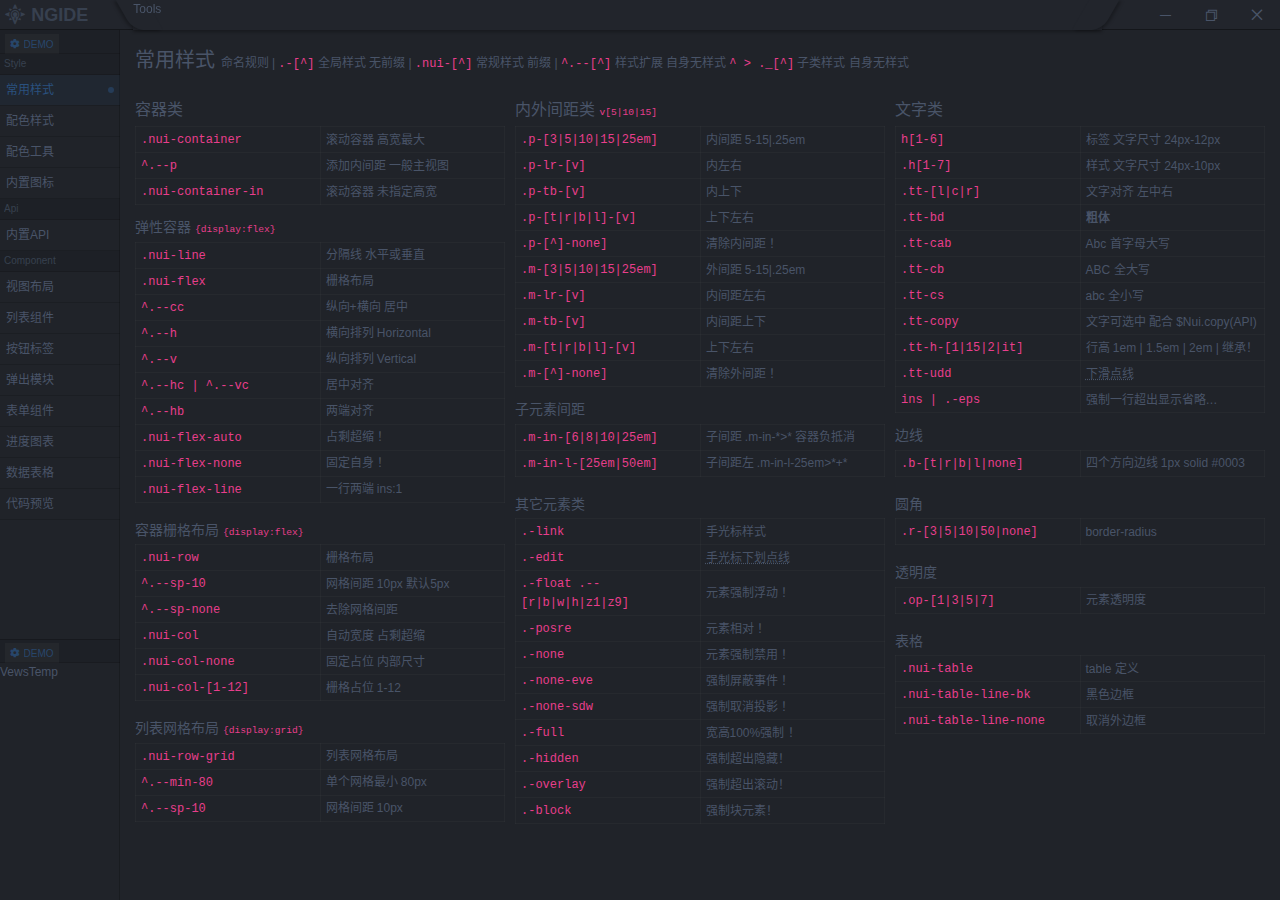
==== commit c957fe1d: "up" ====
--- a/docs/index.html
+++ b/docs/index.html
@@ -4,10 +4,11 @@
     <meta charset="UTF-8" />
     <meta name="viewport" content="width=device-width, initial-scale=1.0" />
     <title>Nui</title>
-    <script type="module" crossorigin src="./assets/index.30873b6e.js"></script>
-    <link rel="stylesheet" href="./assets/index.a2a9ea14.css">
+    <script type="module" crossorigin src="./assets/index.d9a64ae6.js"></script>
+    <link rel="stylesheet" href="./assets/index.e09402cc.css">
   </head>
   <body>
     <div id="app"></div>
+    
   </body>
 </html>
--- a/docs/assets/index.e09402cc.css
+++ b/docs/assets/index.e09402cc.css
@@ -0,0 +1 @@
+@font-face{font-family:nicon;font-style:normal;font-weight:400;src:url(./icon.ca02aa20.woff) format("woff");font-display:block}[class^=nicon-],[class*=" nicon-"]{display:inline-block;font-family:nicon!important;font-style:normal;font-weight:400;font-variant:normal;line-height:1;text-align:center;text-transform:none;-webkit-font-smoothing:antialiased;-moz-osx-font-smoothing:grayscale}.nicon-logo:before{content:"\e900"}.nicon-chrome-minimize:before{content:"\e901"}.nicon-chrome-close:before{content:"\e902"}.nicon-chrome-maximize:before{content:"\e903"}.nicon-chrome-restore:before{content:"\e904"}.nicon-refresh:before{content:"\e905"}.nicon-close:before{content:"\e906"}.nicon-plus:before{content:"\e907"}.nicon-minus:before{content:"\e908"}.nicon-check:before{content:"\e909"}.nicon-times:before{content:"\e90a"}.nicon-cog:before{content:"\e90b"}.nicon-tools:before{content:"\e90c"}.nicon-clock:before{content:"\e90d"}.nicon-check-circle:before{content:"\e90e"}.nicon-question-circle:before{content:"\e90f"}.nicon-info-circle:before{content:"\e910"}.nicon-exclamation-circle:before{content:"\e911"}.nicon-exclamation-triangle:before{content:"\e912"}.nicon-ban:before{content:"\e913"}.nicon-shield-check:before{content:"\e914"}.nicon-question:before{content:"\e915"}.nicon-info:before{content:"\e916"}.nicon-exclamation:before{content:"\e917"}.nicon-calendar-alt:before{content:"\e918"}.nicon-calendar-star:before{content:"\e919"}.nicon-calendar-day:before{content:"\e91a"}.nicon-calendar-week:before{content:"\e91b"}.nicon-chevron-left:before{content:"\e91c"}.nicon-chevron-right:before{content:"\e91d"}.nicon-chevron-up:before{content:"\e91e"}.nicon-chevron-down:before{content:"\e91f"}.nicon-caret-up:before{content:"\e920"}.nicon-caret-down:before{content:"\e921"}.nicon-caret-left:before{content:"\e922"}.nicon-caret-right:before{content:"\e923"}.nicon-angle-up:before{content:"\e924"}.nicon-angle-down:before{content:"\e925"}.nicon-angle-left:before{content:"\e926"}.nicon-angle-right:before{content:"\e927"}.nicon-home:before{content:"\e928"}.nicon-cogs:before{content:"\e929"}.nicon-eye-slash:before{content:"\e92a"}.nicon-eye:before{content:"\e92b"}.nicon-link:before{content:"\e92c"}.nicon-unlink:before{content:"\e92d"}.nicon-toggle-off:before{content:"\e92e"}.nicon-toggle-on:before{content:"\e92f"}.nicon-folder:before{content:"\e930"}.nicon-folder-open:before{content:"\e931"}.nicon-layer-group:before{content:"\e932"}.nicon-layer-plus:before{content:"\e933"}.nicon-layer-minus:before{content:"\e934"}.nicon-tag:before{content:"\e935"}.nicon-tags:before{content:"\e936"}.nicon-cube:before{content:"\e937"}.nicon-cubes:before{content:"\e938"}.nicon-expand:before{content:"\e939"}.nicon-compress:before{content:"\e93a"}.nicon-cloud:before{content:"\e93b"}.nicon-cloud-upload-alt:before{content:"\e93c"}.nicon-cloud-download-alt:before{content:"\e93d"}.nicon-code-commit:before{content:"\e93e"}.nicon-code-merge:before{content:"\e93f"}.nicon-angle-double-left:before{content:"\e940"}.nicon-angle-double-right:before{content:"\e941"}.nicon-angle-double-up:before{content:"\e942"}.nicon-angle-double-down:before{content:"\e943"}.nicon-pen:before{content:"\e944"}.nicon-edit:before{content:"\e945"}.nicon-paperclip:before{content:"\e946"}.nicon-trash:before{content:"\e947"}.nicon-trash-alt:before{content:"\e948"}.nicon-lock:before{content:"\e949"}.nicon-unlock:before{content:"\e94a"}.nicon-shield-alt:before{content:"\e94b"}.nicon-sync-alt:before{content:"\e94c"}.nicon-history:before{content:"\e94d"}.nicon-undo-alt:before{content:"\e94e"}.nicon-redo-alt:before{content:"\e94f"}.nicon-random:before{content:"\e950"}.nicon-ellipsis-h:before{content:"\e951"}.nicon-ellipsis-v:before{content:"\e952"}.nicon-grip-horizontal:before{content:"\e953"}.nicon-grip-vertical:before{content:"\e954"}.nicon-bars:before{content:"\e955"}.nicon-tasks:before{content:"\e956"}.nicon-th-large:before{content:"\e957"}.nicon-th:before{content:"\e958"}.nicon-th-list:before{content:"\e959"}.nicon-server:before{content:"\e95a"}.nicon-tasks-alt:before{content:"\e95b"}.nicon-sitemap:before{content:"\e95c"}.nicon-analytics:before{content:"\e95d"}.nicon-database:before{content:"\e95e"}.nicon-archive:before{content:"\e95f"}.nicon-pen-square:before{content:"\e960"}.nicon-info-square:before{content:"\e961"}.nicon-question-square:before{content:"\e962"}.nicon-external-link-square-alt:before{content:"\e963"}.nicon-qrcode:before{content:"\e964"}.nicon-columns:before{content:"\e965"}.nicon-code:before{content:"\e966"}.nicon-search:before{content:"\e967"}.nicon-search-minus:before{content:"\e968"}.nicon-search-plus:before{content:"\e969"}.nicon-image:before{content:"\e96a"}/*! normalize.css v8.0.1 | MIT License | github.com/necolas/normalize.css */html{line-height:1.15}body{margin:0}main{display:block}h1{margin:.67em 0;font-size:2em}hr{margin:0;overflow:visible;border:0}pre{font-family:monospace;font-size:1em}a{display:inline-block;color:inherit;text-decoration:none;background-color:transparent}abbr[title]{text-decoration:underline;text-decoration:underline dotted;border-bottom:none}b,strong{font-weight:bolder}code,kbd,pre,samp{font-family:SFMono-Regular,Menlo,Monaco,Consolas,Liberation Mono,Courier New,monospace;font-size:1em}code{font-size:12px;color:#e83e8c;word-wrap:break-word}small{font-size:80%}sub,sup{position:relative;font-size:75%;line-height:0;vertical-align:baseline}sub{bottom:-.25em}sup{top:-.5em}img{border-style:none}button,input,optgroup,select,textarea{margin:0;font-family:inherit;font-size:100%;line-height:1.15}button,input{overflow:visible}button,select{text-transform:none}fieldset{padding:.35em .75em .625em}legend{box-sizing:border-box;display:table;max-width:100%;padding:0;color:inherit;white-space:normal}progress{vertical-align:baseline}textarea{overflow:auto}details{display:block}summary{display:list-item}template{display:none}[hidden]{display:none}:root{--gy-lter:#7e92b5;--gy-lt:#6c7d9b;--gy:#5a6881;--gy-dk:#495468;--gy-dker:#37404f;--gy-o:#89a0b9a1;--gy-o1:#4e5a6f10;--gy-o2:#4e5a6f20;--atom-lter:#343946;--atom-lt:#2f333d;--atom:#282c35;--atom-dk:#22252c;--atom-dks:#202329;--atom-dker:#1d2025;--atom-o:#1b1d22b0;--dm-lter:#856ed8;--dm-lt:#7561bf;--dm:#6654a6;--dm-dk:#56478c;--dm-dker:#463a72;--dm-o:#56478c40;--gn-lter:#88af5b;--gn-lt:#74964e;--gn:#607c41;--gn-dk:#4d6333;--gn-dker:#394926;--gn-o:#4d633340;--sky-lter:#39b596;--sky-lt:#319b81;--sky:#2a836d;--sky-dk:#216856;--sky-dker:#194f41;--sky-o:#21685640;--sky-o5:#00b6ef50;--bl-lter:#4383cc;--bl-lt:#3a72b2;--bl:#336399;--bl-dk:#2a517f;--bl-dker:#214166;--bl-o:#2a517f40;--yl-lter:#e8c34c;--yl-lt:#ceae44;--yl:#b4983c;--yl-dk:#9b8333;--yl-dker:#826d2a;--yl-o:#9b833340;--og-lter:#f28a52;--og-lt:#d87b49;--og:#bf6c40;--og-dk:#a55e38;--og-dker:#8c502f;--og-o:#a55e3840;--rd-lter:#f25252;--rd-lt:#d84949;--rd:#bf4040;--rd-dk:#a53838;--rd-dker:#8c2f2f;--rd-o:#a5383840;--wt-o:#fff5;--wt:#fff;--wt-dk:#c6d3de;--wt-dker:#89a0b9;--bk-o:#0005;--bk:#000;--pink:#e413c1}::-webkit-scrollbar{width:8px;height:8px;background:transparent}::-webkit-scrollbar-track{border:2px solid transparent;border-radius:5px;box-shadow:inset 0 0 0 5px #00000015}::-webkit-scrollbar-thumb{border-radius:5px;background-color:var(--atom)}::-webkit-scrollbar-thumb:active{border-radius:0;background-color:var(--atom-lt)}::-webkit-scrollbar-corner{border-radius:50%;background-color:#0002}::selection{color:var(--wt-dk);background-color:var(--sky-o5)}*,*:before,*:after{box-sizing:border-box}*:focus{outline:0}html,body{line-height:1.5;overflow:hidden;width:100%;height:100%;margin:0;padding:0}html{font-size:62.5%;-webkit-text-size-adjust:none;-webkit-tap-highlight-color:transparent}body{font-family:Segoe WPC,Segoe UI,Microsoft YaHei,sans-serif;font-size:12px;font-weight:400;user-select:none;color:var(--gy-dk);background-color:var(--atom-dker);-webkit-font-smoothing:antialiased}ol,ul,li{margin:0;padding:0;list-style:none}button,input,optgroup,select,textarea{font-family:inherit;font-size:inherit;line-height:inherit;margin:0;text-decoration:none;color:inherit;border:0;outline:none;background:none}input::placeholder,.placeholder{font-size:1em;opacity:.3;color:inherit}input[readonly],input[disabled],.disabled{pointer-events:none}button{appearance:none}textarea{overflow:auto;resize:none}table,td,th{border:1px solid #ffffff07}table{width:100%;border-spacing:0;border-collapse:collapse;table-layout:fixed}th,td{padding:3px 5px}caption,th{text-align:left}table.tt-c th{text-align:center}[data-v-app]{display:contents}.nui-app-root,.nui-app-ppp-mod,.nui-app-ppp-debris,.nui-app-ppp-load,.nui-app-ppp-msg,.nui-app-ppp-paa{position:fixed;top:0;left:0}.nui-app-root{right:0;bottom:0;z-index:1;overflow:hidden;background-color:var(--atom-dker)}.nui-app-ppp-mod,.nui-app-ppp-load,.nui-app-ppp-msg,.nui-app-ppp-debris,.nui-app-ppp-paa{z-index:2;width:0;height:0;pointer-events:none}.nui-app-ppp-debris>*{pointer-events:auto}.nui-app-ppp-msg{top:38px;right:0;left:auto;z-index:9;display:flex;flex-direction:column;align-items:flex-end}.nui-popup-mask{position:fixed;top:0;right:0;bottom:0;left:0;z-index:1;display:flex;align-items:center;justify-content:center;overflow:hidden;overscroll-behavior:contain;pointer-events:none}.nui-popup-mask:before{position:absolute;top:30px;right:0;bottom:0;left:0;z-index:-1;pointer-events:auto;content:"";background-color:#1d1f25de;opacity:1;transition:opacity .2s}.nui-popup-mask.--am:before{animation:fadeIn .2s}.nui-popup-mask>*{min-width:0;max-width:100%;min-height:0;max-height:100%;pointer-events:auto}.nui-app-root>*{position:absolute;right:0;left:0}.nui-app-bg{top:0;bottom:0;z-index:-1;display:flex;align-items:center;justify-content:center;font-size:40rem;color:#20222878;pointer-events:none}.nui-app-head{top:0;display:flex;justify-content:space-between;height:30px;background-color:var(--atom-dk)}.nui-app-head:before{position:absolute;bottom:0;width:100%;content:"";border-bottom:.56px solid #0006}.nui-app-drag{position:absolute;top:0;left:0;width:100%;height:100%;-webkit-app-region:drag}.nui-app-logo,.nui-app-window-controls{flex:none;min-width:0}.nui-app-logo{display:flex;align-items:center;padding:0 5px;font-size:18px;font-weight:bolder;color:var(--gy-dker)}.nui-app-logo i{font-size:20px}.nui-app-window-controls{position:relative;z-index:1;display:flex;-webkit-app-region:no-drag}.nui-app-window-controls>span{display:flex;flex:none;align-items:center;justify-content:center;width:46px;min-width:0;font-size:16px;text-align:center;border-radius:0}.nui-app-window-controls>span:hover{background-color:var(--atom-lt)}.nui-app-window-controls>span:last-child:hover{color:#fff;background-color:var(--rd-dker)}.nui-app-dynamic-tools{position:relative;z-index:1;display:flex;flex:1;margin:0 40px;background-color:var(--atom-dk);box-shadow:0 2px 3px #0004;transition:transform .3s;transform:translateZ(0);-webkit-app-region:no-drag}.nui-app-dynamic-tools>*{min-width:0}.nui-app-dynamic-tools:before,.nui-app-dynamic-tools:after{position:absolute;top:0;left:0;z-index:-1;width:30px;height:100%;content:"";background-color:inherit;border-radius:0 0 0 10px;box-shadow:-3px 1px 3px #0004;transform:skew(30deg);transform-origin:bottom}.nui-app-dynamic-tools:after{right:0;left:auto;border-radius:0 0 10px;box-shadow:3px 1px 3px #0004;transform:skew(-30deg)}.nui-app-dynamic-tools>i{display:flex;flex:none;align-items:center;justify-content:center;width:36px;font-size:14px}.nui-app-dynamic-tools>.nicon-tools{margin-left:0}.nui-app-dynamic-tools>.nicon-chevron-up{margin-right:0;cursor:pointer}.nui-app-dynamic-tools>div{flex:1;min-width:0;border-right:.5px solid #0006;border-left:.5px solid #0006}.nui-app-views{top:30px;bottom:0;display:flex}.nui-app-home{display:flex;flex-direction:column;align-items:center;justify-content:center}.nui-app-home-title{flex:none;font-size:46px;font-weight:bolder;line-height:1.15;color:var(--atom);text-align:center;text-transform:uppercase}.nui-app-home-body{max-width:100%;min-height:50%;max-height:100%;padding:15px;overflow:overlay}.nui-app-head~.nui-app-home{top:30px;bottom:0}.nui-lut-col,.nui-lut-tabs,.nui-lut-tab,.nui-lut-content{min-width:0;max-width:100%;min-height:0;max-height:100%}.nui-lut-col{position:relative;display:flex;flex:none}.nui-lut-col:last-of-type{flex:1}.nui-lut-col.--h{flex-direction:row}.nui-lut-col.--v{flex-direction:column}.nui-lut-col.--panel{display:block}.nui-lut-panel{position:relative;display:flex;flex-direction:column;width:100%;height:100%;background-color:var(--atom-dks)}.nui-lut-tabs{position:relative;display:flex;flex:none;height:24px;padding-right:10px;background-color:#0001}.nui-lut-tabs:after{position:absolute;bottom:0;left:0;width:100%;content:"";border-bottom:1px solid #0002}.nui-lut-tab{position:relative;display:inline-flex;align-items:center;padding:4px 5px 0;overflow:hidden;font-size:10px;color:var(--gy-dker);cursor:pointer}.nui-lut-tab:before{position:absolute;top:4px;right:0;bottom:0;left:0;content:""}.nui-lut-tab:first-child{padding-left:10px}.nui-lut-tab:first-child:before{left:5px}.nui-lut-tab>*{pointer-events:none}.nui-lut-tab:hover,.nui-lut-tab.--active{color:var(--bl-dker)}.nui-lut-tab.--active:before{background-color:#ffffff08}.nui-lut-content{position:relative;flex:1}.nui-lut-component{position:absolute;top:0;left:0;display:none;width:100%;height:100%;overflow:overlay}.nui-lut-component.--active{display:block}.nui-lut-line{position:absolute;top:0;left:0;display:flex;align-items:center;justify-content:center}.nui-lut-line:before{display:block;width:100%;min-width:7px;height:100%;min-height:7px;content:"";border-radius:5px;opacity:.3}.nui-lut-col.--v>*>.nui-lut-line{right:0;height:0;border-top:1px solid #0003}.nui-lut-col.--h>*>.nui-lut-line{bottom:0;width:0;border-left:1px solid #0003}.nui-lut-area{position:fixed;top:0;left:0;z-index:9999;pointer-events:none!important;background-color:var(--bl-lter);border-radius:4px;opacity:.5;transition:opacity .15s;transform:translateZ(0)}.nui-lut-float{display:contents}.nui-lut-side,.nui-lut-main{min-width:0;height:100%}.nui-lut-side{display:flex;flex:none;max-width:40%}.nui-lut-main{flex:1}.nui-lut-main.--v{display:flex;flex-direction:column}.nui-lut-main-head,.nui-lut-main-foot{position:relative;flex:none;min-height:24px}.nui-lut-main-head:after,.nui-lut-main-foot:after{position:absolute;left:0;width:100%;content:""}.nui-lut-main-head:after{bottom:0;border-bottom:1px solid #0003}.nui-lut-main-foot:after{top:0;border-top:1px solid #0003}.nui-lut-main-body{position:relative;flex:1;width:100%;min-height:0;max-height:100%}.nui-lut-group{position:relative;display:flex;flex:0 1 auto;flex-direction:column;min-width:40px;height:100%;background-color:var(--atom-dks)}.nui-lut-group-item{position:relative;flex:none;min-width:0;min-height:0}.nui-lut-group:not(.--min)>.nui-lut-group-item:last-child{flex:1;height:auto!important}.nui-lut-group-foot,.nui-lut-float-item-foot{display:flex;justify-content:space-between;width:100%;height:6px;background-color:#0001;border-top:1px solid #0002;border-radius:0 0 3px 3px}.nui-lut-group-foot i,.nui-lut-float-item-foot i{flex:none;width:10px;cursor:ne-resize}.nui-lut-group-foot span,.nui-lut-float-item-foot span{flex:1;cursor:n-resize}.nui-lut-group-foot span+i,.nui-lut-float-item-foot span+i{cursor:nw-resize}.nui-lut-side.--left .nui-lut-group-foot i:first-child,.nui-lut-side.--right .nui-lut-group-foot span+i{display:none}.nui-lut-float-item{position:absolute;z-index:2;display:flex;flex-direction:column;background-color:var(--atom-dks);border-radius:3px;box-shadow:0 5px 10px #0005}.nui-lut-float-item:focus-within{z-index:3}.nui-lut-float-item-head,.nui-lut-float-item-foot{flex:none;min-width:0}.nui-lut-float-item-head{height:10px;cursor:grab;background-color:#ffffff03;border-bottom:1px solid #0004;border-radius:3px 3px 0 0}.nui-lut-float-item>.nui-lut-group{flex:1;min-width:0}.nui-lut-group>.nui-lut-line{bottom:0;z-index:1;width:0;border-left:1px solid #0003}.nui-lut-side.--left .nui-lut-group>.nui-lut-line{right:0;left:auto}.nui-lut-group-item>.nui-lut-line{right:0;z-index:1;height:0;border-top:1px solid #0003}.nui-lut-tabs-min{position:relative;padding:15px 0 5px;color:var(--gy-dker)}.nui-lut-tabs-min:before{position:absolute;top:5px;right:7px;left:7px;height:5px;content:"";background-color:#0002;border-radius:4px}.nui-lut-tab-min{display:flex;align-items:center;justify-content:center;height:32px;padding:0 7px;cursor:pointer}.nui-lut-tab-min.--active{color:var(--bl-dker);background-color:var(--atom-dk)}.nui-lut-tab-min i{width:26px;font-size:16px;text-align:center}.nui-lut-tab-min ins{margin-left:0}.nui-lut-group.--min>.nui-lut-group-item{flex:none!important;height:auto!important}.nui-lut-group.--min>.nui-lut-group-item>.nui-lut-line{pointer-events:none}.nui-lut-group.--min .nui-lut-panel{position:absolute;top:0;left:100%;z-index:2;display:none;margin:0 4px;border-radius:0 0 3px 3px;box-shadow:0 5px 10px #0003}.nui-lut-group.--min .nui-lut-tabs{margin-top:5px;border-top:1px solid #0002}.nui-lut-group.--min:focus-within .nui-lut-panel{z-index:3}.nui-lut-side.--right .nui-lut-group.--min .nui-lut-panel{right:100%;left:auto}.nui-lut-group.--min .nui-lut-panel.--active{display:flex}.nui-lut-float-item>.nui-lut-group.--min.--right .nui-lut-panel{right:100%;left:auto}.nui-page-flex{display:flex;flex:1;min-width:0;min-height:0}.nui-lut-main>.nui-page-flex{width:100%;height:100%;background-color:var(--atom-dker)}.nui-page-flex.--v{flex-direction:column}.nui-page-flex .nui-panel-body{background-color:transparent}.nui-list{position:relative;font-size:12px;color:var(--bl-dk)}.nui-list-item{position:relative;display:flex;align-items:center;padding:.5em;line-height:1.5;color:var(--gy-dk);cursor:pointer;border-bottom:.56px solid #0002;transition:color .15s}.nui-list-item:before,.nui-list-item:after{position:absolute;transition:background-color .15s}.nui-list-item:before{top:0;right:0;bottom:0;left:0;opacity:.1}.nui-list-item:after{right:.5em;display:block;width:.5em;height:.5em;border-radius:50%;opacity:.5}.nui-list-item *{z-index:1;pointer-events:none}.nui-list-item>*+*{margin-left:.5em}.nui-list-item i{width:1.25em;text-align:center}.nui-list-item ins{flex:1}.nui-list-item.--line{padding:4px;font-size:10px;line-height:1.2;color:var(--gy-dker);pointer-events:none;background-color:#0001}.nui-list-item.--line:before{display:none}.nui-list-item:hover,.nui-list-item.--active{color:inherit}.nui-list-item.--active:before,.nui-list-item.--active:after{content:"";background-color:currentColor}.nui-list.--sm .nui-list-item{padding:.25em .35em}.nui-tree{flex:1;min-width:0;max-width:100%;min-height:0;max-height:100%;padding:5px 10px 30px;overflow:overlay;font-size:12px;color:var(--bl-dk)}.nui-tree ul,.nui-tree li{position:relative;display:block;pointer-events:none}.nui-tree-item{position:relative;z-index:1;display:flex;align-items:center;min-height:1.75em;padding-right:10px;pointer-events:auto}.nui-tree-item>*{display:flex;flex:1;align-items:center;min-width:0;color:var(--gy-dk)}.nui-tree-item .nui-tree-arrow{flex:none}.nui-tree-item i{width:1.25em;text-align:center}.nui-tree-item ins{margin-left:.25em}.nui-tree ul ul{display:none;margin-left:.75em}.nui-tree-nodes.--open>.nui-tree-in,.nui-tree-nodes.--open>ul{display:block}.nui-tree li:not(.nui-tree-nodes){padding-left:1.25em}.nui-tree hr{position:absolute;top:.875em;bottom:0;left:-.125em;pointer-events:none;border-left:1px solid var(--atom-lter);opacity:.5}.nui-tree hr:before,.nui-tree hr:after{position:absolute;left:-1px;content:""}.nui-tree hr:before{top:-1px;width:.4em;border-bottom:1px solid var(--atom-lter)}.nui-tree hr:after{top:-.875em;height:.875em;border-left:1px solid var(--atom-lter)}.nui-tree>ul>li>hr{display:none}.nui-tree:not(.--line) li:last-child>hr{border-color:transparent!important}.nui-tree li:not(.nui-tree-nodes)>hr:before{width:1.125em}.nui-tree .nui-tree-item.--ac>span,.nui-tree .nui-tree-item>*:hover,.nui-tree li:hover>.nui-tree-item>.nui-tree-arrow{color:inherit}.nui-tree li:hover>hr:after,.nui-tree li:hover>hr:before{border-color:currentColor}.nui-tree ul:hover>li>hr,.nui-tree ul:hover>li>hr:after{border-color:currentColor}.nui-tree ul>li:hover>hr,.nui-tree ul>li:hover~li>hr,.nui-tree ul>li:hover~li>hr:after{border-color:var(--atom-lter)}.nui-tree.--line .nui-tree-in{flex-wrap:wrap;border-bottom:5px solid transparent}.nui-tree.--line .nui-tree-in>li{flex:none;min-width:0;max-width:100%}.nui-tree.--line .nui-tree-item{padding-right:5px}.nui-tree.--line li>hr{top:1.5em;bottom:.5em;left:.625em;display:none;border-color:var(--atom)!important}.nui-tree.--line li>hr:before{display:none}.nui-tree.--line li>hr:after{top:auto;bottom:0;left:-2px;width:4px;height:4px;background:var(--atom-lter);border-left:0}.nui-tree.--line .nui-tree-in:empty{padding-bottom:5px}.nui-tree.--line .nui-tree-nodes.--open{flex:0 0 100%}.nui-tree.--line .nui-tree-nodes.--open>.nui-tree-in{display:flex}.nui-tree.--line .nui-tree-nodes.--open>hr{display:block}.nui-tree.--drag .nui-tree-item *{pointer-events:none}.nui-tree.--drag ul:after,.nui-tree.--drag ul:before,.nui-tree.--drag .nui-tree-item:before{position:absolute;left:0;width:100%;content:""}.nui-tree.--drag ul:after{bottom:0;z-index:2;height:.75em;pointer-events:auto}.nui-tree.--drag ul:before,.nui-tree.--drag .nui-tree-item:before{top:-2px;height:4px;pointer-events:none;border-radius:2px}.nui-tree.--line.--drag .nui-tree-item:before{top:.375em;left:-2px;width:3px;height:1em}.nui-tree.--drag ul:before{top:auto;bottom:-2px}.nui-tree.--drag ul:focus:before,.nui-tree.--drag .nui-tree-item:focus:before{background-color:#009aff75}.nui-tree li.--drop>.nui-tree-item{z-index:3}.nui-tree li.--drop>.nui-tree-item:before{display:none}.nui-tree li.--drop>ul{opacity:.5}.nui-tree li.--drop ul:after{display:none}.nui-tree li.--drop ul,.nui-tree li.--drop ul *,.nui-tree li.--drop+li>.nui-tree-item{pointer-events:none!important}.nui-collapse{position:relative;color:var(--bl-dker);background-color:var(--atom-dks)}.nui-collapse-item+.nui-collapse-item{border-top:1px solid #0002}.nui-collapse-head,.nui-collapse-head>div{display:flex;align-items:center;min-width:0}.nui-collapse-head{justify-content:space-between;padding:5px 8px;color:var(--gy-dk);background-color:var(--atom-dk)}.nui-collapse-head>div{flex:1}.nui-collapse-head>i{width:2em;margin-right:-6px;color:var(--atom-lt);text-align:center;cursor:pointer}.nui-collapse-head.--l>div{order:1}.nui-collapse-head.--l>i{order:0;margin-right:0;margin-left:-7px}.nui-collapse-body{display:none;color:var(--gy-dk)}.nui-collapse-item.--open>.nui-collapse-head{color:inherit;border-bottom:1px solid #0003}.nui-collapse-item.--open>.nui-collapse-body{display:block}.nui-collapse-item:last-child{border-bottom:1px solid #0002}.nui-collapse.bg-none .nui-collapse-head{background-color:#ffffff03;border:0;border-radius:4px}.nui-collapse.bg-none .nui-collapse-item{margin-bottom:5px;border:0}.nui-btn,.nui-label{position:relative;display:inline-flex;align-items:center;justify-content:center;overflow:hidden;font-size:12px;line-height:1.4;text-align:center;vertical-align:middle}div.nui-label,div.nui-btn{display:flex}.nui-btn *{pointer-events:none}.nui-btn{z-index:1;min-width:2em;min-height:2em;padding:0 .5em;cursor:pointer;border-radius:.3em}.nui-btn>i{display:flex;flex:none;align-items:center;justify-content:center;width:1em;height:1em;text-align:center}.nui-btn>*+*{margin-left:.35em}.nui-btn.--r{border-radius:1em}.nui-btn:after,.nui-btn[class*=color]:before{position:absolute;top:0;right:0;bottom:0;left:0;content:"";border-radius:inherit;opacity:.3}.nui-btn[class*=color]:before{border:1px solid currentColor;opacity:.3}.nui-btn:after{display:none;margin:1px;border:2px solid #000}.nui-btn[class*=color]:after{margin:0;background-color:currentColor;border:0;opacity:.1}.nui-btn.--ac:after{display:block}.nui-btn.--dd{color:var(--gy-dker);pointer-events:none}.nui-btn.--dd[class*=bg]{background-color:#fff1}.nui-btn.--dd.--sdw{box-shadow:none}.nui-btn:active{opacity:.8}.nui-btn.--b-none:before{display:none}.nui-btn.--sm{min-width:1.5em;min-height:1.5em;padding:0 .25em}.nui-flex>.nui-btn{min-width:2em}.nui-label i{width:1.25em}.nui-label>*+*{margin-left:.25em}.nui-label[class*=bg],.nui-label[class*=color]{padding:.25em .3em;line-height:1.25;border-radius:.35em}.nui-badge{position:relative;display:inline-block;min-width:8px;min-height:8px;padding:0 4px;font-size:9px;line-height:1.5;text-align:center;vertical-align:middle;border-radius:2em}.nui-label[class*=color]:before,.nui-badge[class*=color]:before{position:absolute;top:0;right:0;bottom:0;left:0;content:"";border:1px solid currentColor;border-radius:inherit;opacity:.5}.nui-label.--b-none:before,.nui-badge.--b-none:before{display:none}.nui-label>ins{flex:1}.nui-card,.nui-card-body{display:flex;flex-direction:column}.nui-card{position:relative;overflow:hidden;font-size:16px;background-color:var(--atom-dk);border-radius:5px;box-shadow:0 1px 5px #0005}.nui-card-body{position:relative;z-index:1;flex:1;justify-content:center;padding:5px 10px;line-height:1.2}.nui-card-title,.nui-card-subtitle{overflow:hidden;text-overflow:ellipsis;white-space:nowrap}.nui-card-title{font-size:2.4em;font-weight:700}.nui-card-subtitle{padding:5px 0;font-size:.75em;opacity:.6}.nui-card-icon{position:absolute;top:0;right:5%;bottom:0;z-index:-1;display:flex;align-items:center;font-size:3em;color:#d2d5ff0d}.nui-card-head,.nui-card-foot{display:flex;align-items:center;justify-content:space-between;padding:3px 5px;font-size:12px;line-height:1.5;background-color:#0002}.nui-card-head{border-bottom:.56px solid #0002}.nui-card-foot{border-top:.56px solid #0002}.nui-card-head ins,.nui-card-foot ins{flex:1}.nui-confirm,.nui-confirm-btn,.nui-confirm-close,.nui-confirm-icon{display:flex;align-items:center;justify-content:center}.nui-confirm-btn,.nui-confirm-close{line-height:1;cursor:pointer}.nui-confirm{position:relative;z-index:1;flex-direction:column;min-width:200px;max-width:400px;min-height:66px;max-height:80px}.nui-confirm>*:not(.nui-confirm-body),.nui-confirm-cobg:before{position:absolute}.nui-confirm-cobg{top:-2px;right:-26px;bottom:0;left:-26px;background-color:currentColor;border-radius:12px;opacity:.6;transform:skew(26deg)}.nui-confirm-cobg:before{top:10px;right:-4px;bottom:8px;left:-8px;content:"";background-color:inherit;border-radius:8px;opacity:.2;transform:skew(6deg)}.nui-confirm-bg{top:0;right:0;bottom:-2px;left:0;background-color:var(--atom-dk);border-radius:10px;box-shadow:-5px 0 0 -2px #0002,5px 0 0 -2px #0002;opacity:1;transform:skew(-20deg)}.nui-confirm-close{top:-5px;right:-15px;z-index:1;width:22px;height:22px;font-size:12px;background:var(--atom-dker);border:3px solid var(--atom-dk);border-radius:50%}.nui-confirm-close i{color:var(--atom-lter);transition:color .2s}.nui-confirm-close:hover i{color:inherit}.nui-confirm-icon,.nui-confirm-btn{z-index:2;width:28px;height:28px;font-size:24px}.nui-confirm-icon{top:0;left:-28px;height:60%}.nui-confirm-icon i{opacity:.5}.nui-confirm-icon .nicon-exclamation-triangle{margin-top:-13px;font-size:20px}.nui-confirm-btn{right:-28px;bottom:8%;font-size:20px;cursor:pointer;transition:color .2s}.nui-confirm-btn:hover{color:var(--wt-dk)}.nui-confirm-body{position:relative;z-index:1;flex:0 1 auto;max-width:95%;margin:10px 20px;overflow:overlay;font-size:16px}.nui-app-ppp-msg{width:300px}.nui-msg-item{position:relative;flex:none;min-width:26px;max-width:300px;min-height:0;margin-right:10px}.nui-msg-body{position:relative;z-index:1;display:flex;margin-bottom:8px;pointer-events:auto;background-color:#000000db;border-radius:15px;box-shadow:0 2px 5px #0008}.nui-msg-icon,.nui-msg-close{position:relative;display:flex;flex:none;align-items:center;justify-content:center;width:26px;height:26px;border-radius:50%}.nui-msg-icon{overflow:hidden}.nui-msg-icon i{font-size:12px;color:#fff;transition:color .3s linear}.nui-msg-close{width:20px;padding-right:8px;font-size:8px;cursor:pointer;opacity:.5}.nui-msg-close:hover{opacity:1}.nui-msg-info{max-height:44px;padding:0 5px;margin:4px 0;overflow:overlay}.nui-msg-info span{display:block;font-size:12px;line-height:1.5}.nui-msg-info::-webkit-scrollbar{width:5px}.nui-msg-info::-webkit-scrollbar-thumb{background-color:currentColor}.nui-msg-auto,.nui-msg-body:before,.nui-msg-icon:before{position:absolute;top:0;right:0;bottom:0;left:0;z-index:-1;background-color:currentColor}.nui-msg-icon:before{z-index:1;content:"";border:3px solid #000;border-radius:50%;opacity:.2}.nui-msg-body:before{content:"";border-radius:15px;opacity:.3}.nui-msg-auto{z-index:-1;transition:transform .3s linear}.nui-paa{position:fixed;top:0;left:0;min-width:12px;min-height:12px;padding:3px;line-height:0;pointer-events:none;background-color:var(--dm-lter);border-radius:50%;transition:top .5s cubic-bezier(.75,-.3,.85,.3),left .5s linear;transform:translate3d(-50%,-50%,0) scaleZ(1);animation:paaZoomIn .15s}.nui-paa>i{display:block;width:14px;height:14px;font-size:10px;line-height:14px;color:#fff;text-align:center}.nui-paa.--zoom-out{transition:none!important;animation:paaZoomOut .15s forwards}.nui-modal,.nui-modal-head,.nui-modal-btn i{display:flex}.nui-modal{position:relative;z-index:1;flex-direction:column;min-width:220px;max-width:80%;min-height:180px;max-height:70%;padding-top:8px;margin-bottom:10%;color:var(--dm)}.nui-modal-cobg,.nui-modal-cobg:before,.nui-modal-bg,.nui-modal-btn{position:absolute}.nui-modal-cobg{top:10px;right:50%;bottom:-2px;left:-8px;z-index:-2;background-color:currentColor;border-radius:10px;opacity:.7;transform:skew(4deg);transform-origin:100% 0}.nui-modal-cobg:before{top:0;left:100%;width:100%;height:100%;content:"";background-color:inherit;border-radius:inherit;transform:skew(-8deg);transform-origin:0 0}.nui-modal-cobg+.nui-modal-cobg{top:20px;bottom:10px;left:-15px;z-index:-3;opacity:.3;transform:skew(8deg)}.nui-modal-cobg+.nui-modal-cobg:before{transform:skew(-16deg)}.nui-modal-bg{top:0;left:0;z-index:-1;width:100%;height:100%;background-color:var(--atom-dk);border-radius:10px}.nui-modal-btn{position:absolute;top:8px;right:0;z-index:1;width:30px;height:28px;line-height:1;background-color:#0002;border-radius:20px 0 0 20px}.nui-modal-btn i{align-items:center;justify-content:center;width:24px;height:24px;margin:2px;font-size:12px;cursor:pointer;border:2px solid var(--atom-dk);border-radius:50%;transition:border-color .3s}.nui-modal-btn i:hover{border-color:inherit}.nui-modal-head{flex:none;align-items:center;height:28px;padding:0 34px 0 6px;font-size:12px;background-color:#0002}.nui-modal-body{flex:1;padding:10px;overflow:overlay;color:var(--gy)}.nui-pp-menu{position:fixed;z-index:999;display:flex;flex-direction:column;padding:5px 0;font-size:12px;background-color:var(--atom-dker);border:1px solid #2a2d52;border-radius:4px;box-shadow:0 4px 8px #0005}.nui-pp-menu-item{display:flex;align-items:center;min-width:0;height:24px;min-height:0;padding:0 6px;line-height:1;color:var(--gy-lt);cursor:pointer;background-color:var(--atom-dk)}.nui-pp-menu-item+.nui-pp-menu-item{margin-top:1px}.nui-pp-menu.--line{flex-direction:row;padding:0}.nui-pp-menu.--line>.nui-pp-menu-item:first-child{border-radius:4px 0 0 4px}.nui-pp-menu.--line>.nui-pp-menu-item:last-child{border-radius:0 4px 4px 0}.nui-pp-menu.--line>.nui-pp-menu-item+.nui-pp-menu-item{margin-top:0;margin-left:1px}.nui-pp-menu-item:hover{opacity:.8}.nui-loadam,.nui-loadpro{position:relative;pointer-events:none}.nui-loadam{width:120px;height:120px;pointer-events:none}.nui-loadam-loop{position:absolute;top:50%;left:50%;width:120px;height:120px;pointer-events:none;transform:translate3d(-50%,-50%,0)}.nui-loadam-line,.nui-loadam-line-inner{stroke-dasharray:285;stroke-dashoffset:285}.nui-loadam-loop svg{display:block;transform-origin:50%}.nui-loadpro{position:relative;display:flex;align-items:center;justify-content:center}.nui-loadpro svg{display:block;transform:rotate(-90deg)}.nui-loadpro+.nui-loadpro{margin-left:10px}.nui-loadpro-num,.nui-loadpro-msg{position:absolute;right:0;left:0;display:flex;align-items:center;justify-content:center}.nui-loadpro-num{top:0;bottom:0;flex-direction:column;font-family:sans-serif;font-size:80px;font-weight:100;line-height:1}.nui-loadpro-msg{top:100%;padding:10px 0;font-size:12px;color:var(--gy-dker)}.nui-pop,.nui-tip{z-index:99;padding:6px;color:var(--dm-lt);white-space:nowrap;border-radius:3px;transform:translate(-50%)}.nui-pop.--ws,.nui-tip.--ws{white-space:normal}.nui-pop{position:fixed}.nui-tip{position:absolute;top:100%;left:50%;display:none;min-width:0}.nui-pop:before,.nui-tip:before{position:absolute;top:6px;right:6px;bottom:6px;left:6px;z-index:1;pointer-events:none;content:"";border:1px solid currentColor;border-radius:inherit;opacity:.3}.nui-pop-body,.nui-tip-body{position:relative;width:100%;height:100%;color:var(--gy);background-color:var(--atom-dks);border-radius:inherit;box-shadow:0 0 5px #0006}.nui-pop-arrow,.nui-tip-arrow{position:absolute;top:-6px;left:50%;z-index:-1;width:0;height:0;border:6px solid transparent;border-bottom-color:currentColor;opacity:.7;transform:translate(-50%)}.nui-tip-block{position:relative;display:inline-block}.nui-tip-block:focus-within .nui-tip{display:block}.nui-tip.--l{left:-6px;transform:none}.nui-tip.--l>.nui-tip-arrow{left:15px}.nui-tip.--r{right:-6px;left:auto;transform:none}.nui-tip.--r>.nui-tip-arrow{right:3px;left:auto}.nui-tip.--t{top:auto;bottom:100%}.nui-tip.--t>.nui-tip-arrow,.nui-pop.--t>.nui-pop-arrow{top:auto;bottom:-6px;border-top-color:var(--dm-dker);border-bottom-color:transparent}.nui-form-str{position:relative;display:flex;flex:1;align-items:center;max-width:100%;height:2em;padding:0 .5em;font-size:12px;line-height:1;color:var(--gy)}.nui-form-str>i{z-index:1;width:1.5em;margin-left:-.25em;opacity:.5}.nui-form-str>.nui-form-input+i{margin-right:-.25em;margin-left:0}.nui-form-str.--textarea{flex:1;align-items:start;height:auto;max-height:100%;padding:.5em;line-height:1.5}.nui-form-str.--textarea .nui-form-input{padding:0}.nui-form-input{z-index:1;flex:1;min-width:0;height:100%;transition:color .25s}.nui-form-input:focus{color:var(--bl-lt);caret-color:var(--og)}.nui-form-input-bg{position:absolute;top:0;right:0;bottom:0;left:0;pointer-events:none;background-color:var(--atom);border-radius:inherit;transition:background-color .25s}.nui-form-input-bg:before,.nui-form-input-bg:after{position:absolute;left:0;display:none;width:0;height:0;content:""}.nui-form-input-bg:before{top:0;border:4px solid;border-color:currentColor transparent transparent currentColor;transition:border-color .2s}.nui-form-input-bg:after{bottom:0;border:3px solid transparent}.nui-form-str.bg-none .nui-form-input-bg{display:none}.nui-form-input:focus~.nui-form-input-bg{background-color:var(--atom-lt)}.nui-form-input:invalid~.nui-form-input-bg:before{display:block;color:var(--rd)}.nui-form-input:required:invalid~.nui-form-input-bg:before{border-top-color:var(--yl);border-left-color:var(--rd)}.nui-form-input[readonly]~.nui-form-input-bg:after,.nui-form-input[disabled]~.nui-form-input-bg:after{display:block;border-left-color:var(--gy-dker)}.nui-form-input[readonly]~.nui-form-input-bg:after{border-bottom-color:var(--yl-dker)}.nui-form-input[disabled]~.nui-form-input-bg:after{border-bottom-color:var(--gy-dker)}.nui-form-input::placeholder{color:#727e96;opacity:.3}.nui-form-verify{position:absolute;bottom:100%;left:0;z-index:1;display:none;padding:3px 3px 2px;margin-bottom:4px;font-size:10px;line-height:1;color:#ff4343;white-space:nowrap;pointer-events:none;background-color:#1d2025c2;border:1px solid #ff00007a;border-radius:3px}.nui-form-input:hover~.nui-form-verify:not(:empty){display:block}.nui-form-input[type=search]::-webkit-search-cancel-button{flex:none;width:.75em;height:.75em;margin:0;cursor:pointer;background:linear-gradient(45deg,transparent calc(50% - 1px),#505561 0,#505561 calc(50% + 1px),transparent 0),linear-gradient(-45deg,transparent calc(50% - 1px),#505561 0,#505561 calc(50% + 1px),transparent 0);background-repeat:no-repeat;border:.5em solid transparent;appearance:none}.nui-form-str .nui-form-input[type=search]{margin-right:-.5em}.nui-form-str.--search .nui-form-input[type=search i]:enabled:read-write::-webkit-search-cancel-button{pointer-events:auto;opacity:.5}.nui-form-str.--search .nui-form-input[type=search i]:enabled:read-write::-webkit-search-cancel-button:hover{opacity:1}.nui-form-input[type=color]{padding:.3em}.nui-form-input[type=color]::-webkit-color-swatch-wrapper{padding:0}.nui-form-input[type=color]::-webkit-color-swatch{border:0;border-radius:3px}.nui-form-input::-webkit-calendar-picker-indicator{width:1.5em;height:1.5em;padding:0;margin-right:-.25em;cursor:pointer;opacity:0;margin-inline-start:5px}.nui-form-input[type=date]:after,.nui-form-input[type=time]:after,.nui-form-input[type=datetime-local]:after,.nui-form-input[type=month]:after,.nui-form-input[type=week]:after{display:block;width:1.5em;margin-right:-.25em;margin-left:-1.2em;font-family:nicon;text-align:center;pointer-events:none;content:"\e918";opacity:.3}.nui-form-input[type=time]:after{content:"\e90d"}.nui-form-input[type=month]:after{content:"\e91a"}.nui-form-input[type=week]:after{content:"\e91b"}.nui-form-input[type=number]{padding:0;margin-right:-.5em}.nui-form-input[type=number]::-webkit-inner-spin-button{height:2em;margin-left:.5em;opacity:.07}.nui-form-input[type=number]:read-only::-webkit-inner-spin-button,.nui-form-input[type=number]:disabled::-webkit-inner-spin-button{display:none;appearance:none}.nui-form-input[type=number]~i{width:2em;padding-left:.5em}.nui-form-input[type=range]{height:.75em;padding:0;opacity:1;appearance:none}.nui-form-input[type=range]::-webkit-slider-thumb{width:1.25em;height:1.25em;border-radius:50%;appearance:none}.nui-form-range-track{position:absolute;top:0;right:.625em;bottom:0;left:.625em;height:.75em;margin:auto;color:var(--dm);pointer-events:none;background:var(--atom);border-radius:.5em}.nui-form-range-pro{position:relative;display:flex;align-items:center;justify-content:flex-end;width:0;max-width:100%;height:100%}.nui-form-range-pro:before{position:absolute;width:100%;height:100%;content:"";background-color:currentColor;border-radius:.5em;opacity:.5}.nui-form-range-track.--pro-bg-none .nui-form-range-pro:before{display:none}.nui-form-range-track.--pro-op-none .nui-form-range-pro:before{opacity:1}.nui-form-range-thumb{position:relative;z-index:2;flex:none;width:1.25em;height:1.25em;margin-right:-.625em;background-color:currentColor;border-radius:50%;box-shadow:inset 0 0 0 .2em #0003}.nui-form-range-thumb>span{position:absolute;bottom:100%;left:50%;display:none;padding:2px 3px;margin-bottom:2px;font-size:.857em;line-height:1;background-color:#0003;border-radius:.25em;transform:translate(-50%);box-shadow:inset 0 0 0 1em #ffffff10}.nui-form-range-err-1{color:var(--atom-lter)}.nui-form-range-err-2{color:var(--yl-dker)}.nui-form-input[type=range]:hover~.nui-form-range-track .nui-form-range-thumb{box-shadow:inset 0 0 0 .4em #0003}.nui-form-input[type=range]:hover~.nui-form-range-track .nui-form-range-thumb>span,.nui-form-range-track.-show-thumb .nui-form-range-thumb>span{display:block}.nui-form-input[type=range][readonly]~.nui-form-range-track .nui-form-range-thumb{color:var(--gy-dker)}.nui-form-input[type=range][disabled]~.nui-form-range-track{color:var(--gy)}.nui-form-rc{display:flex;flex-wrap:wrap;margin:0 -3px;font-size:12px;color:var(--sky-dker)}.nui-form-rc label{display:flex;flex:none;align-items:center;min-width:0;max-width:100%;margin:5px 3px}.nui-form-rc span{padding:0 5px;color:var(--gy-dk);cursor:pointer}.nui-form-rc label>i{margin-right:5px}.nui-form-rc input{position:relative;z-index:1;width:calc(1em + 2px);height:calc(1em + 2px);cursor:pointer;background:#0001;appearance:none}.nui-form-rc input:before,.nui-form-rc input:after{position:absolute;top:0;right:0;bottom:0;left:0;content:"";transition:opacity .2s}.nui-form-rc input:before{border:2px solid;border-radius:inherit;opacity:.6}.nui-form-rc input:after{opacity:0}.nui-form-rc input:checked:before,.nui-form-rc input:checked:after{opacity:1}.nui-form-rc input:checked~span{color:inherit}.nui-form-rc input[type=radio]{border-radius:1em}.nui-form-rc input[type=radio]:after{width:70%;height:4px;margin:auto 0 auto auto;background-color:currentColor;border-radius:.5em}.nui-form-rc input[type=radio]:checked:before{border-right-color:transparent}.nui-form-rc input[type=checkbox]{border-radius:.3em}.nui-form-rc input[type=checkbox]:after{width:0;height:0;margin:auto 3px 3px auto;border:4px solid;border-top-color:transparent;border-left-color:transparent}.nui-form-rc.--switch input{width:2em;height:calc(1em + 3px);overflow:hidden}.nui-form-rc.--switch input[type]{color:var(--gy)}.nui-form-rc.--switch input[type]:checked{color:currentColor}.nui-form-rc.--switch input[type]:before{border-color:currentColor!important;opacity:.5}.nui-form-rc.--switch input[type]:after{width:30%;height:calc(.5em - 1px);margin:auto 4px;background-color:currentColor;border:0;border-radius:inherit;opacity:.7}.nui-form-rc.--switch input[type=checkbox]:after{border-radius:1px}.nui-form-rc.--switch input[type]:checked:before{background-color:currentColor;opacity:.3}.nui-form-rc.--switch input[type]:checked:after{margin-left:auto;opacity:1}.nui-form-rc.--rd,.nui-form-rc input[readonly]~span,.nui-form-rc input[disabled]~span{pointer-events:none!important}.nui-form-rc.--rd input:not(:checked)+span,.nui-form-rc.--rd input:before,.nui-form-rc input[disabled]:after,.nui-form-rc input[disabled]:before,.nui-form-rc input[readonly]:before{color:var(--atom-lter)!important}.nui-form-st{position:relative;color:var(--dm-lt);cursor:pointer}.nui-form-st.--disabled,.nui-form-st>input{pointer-events:none}.nui-form-st>input{position:absolute;width:0;height:0;overflow:hidden;opacity:0}.nui-form-st>div.nui-form-input{display:flex;align-items:center;color:var(--gy)}.nui-form-st>i{color:var(--gy);transition:opacity .3s}.nui-form-st-popup{position:absolute;top:100%;right:0;z-index:99;display:none;max-width:100%;margin-top:2px}.nui-form-st.--pop-right>.nui-form-st-popup{justify-content:flex-end}.nui-form-st-list{position:relative;flex:none;padding:5px 0;background-color:var(--atom-dker);border-radius:3px;box-shadow:0 3px 6px #0005}.nui-form-st-list label{display:flex;align-items:center}.nui-form-st-list label+label{margin-top:1px}.nui-form-st-list input{position:relative;z-index:1;width:10px;height:10px;margin:0 5px;cursor:pointer;border:1px solid;opacity:.5;appearance:none}.nui-form-st-list span{flex:1;width:100%;min-width:0;padding:5px 10px 5px 20px;margin-left:-20px;color:var(--gy);white-space:nowrap;cursor:pointer;background-color:var(--atom-dk)}.nui-form-st-list input:before{position:absolute;top:0;right:0;bottom:0;left:0;margin:2px;content:"";background-color:currentColor;border-radius:inherit;opacity:0}.nui-form-st-list input[type=radio]{border-radius:50%}.nui-form-st-list input:checked{opacity:1}.nui-form-st-list input:checked:before{opacity:1}.nui-form-st-list input:checked+span{color:inherit;background-color:var(--atom)}.nui-form-st-list input[disabled],.nui-form-st-list input[readonly],.nui-form-st-list input[disabled]+span,.nui-form-st-list input[readonly]+span{color:var(--gy-dker);pointer-events:none;opacity:.5}.nui-form-st:focus-within>.nui-form-input-bg{background-color:var(--atom-lt)}.nui-form-st:focus-within>.nui-form-input{color:inherit}.nui-form-st:focus-within>i{color:inherit;opacity:1}.nui-form-st:hover>.nui-form-verify:not(:empty){display:block}.nui-form-st:focus-within>.nui-form-st-popup{display:flex}.nui-form-st.--up .nui-form-st-popup{top:auto;bottom:100%;margin-bottom:2px}.nui-form-st.--up .nui-form-st-list{box-shadow:0 -3px 6px #0005}.nui-form-item{display:flex;flex:1;min-width:0;font-size:12px;background-color:var(--atom)}.nui-form-item-before,.nui-form-item-after{display:flex;flex:none;align-items:center;min-width:0}.nui-form-item-content{flex:1;min-width:0}.nui-form-item-content>*{font-size:inherit}.nui-form-item-before{border-right:1px solid #0003}.nui-form-item-after{border-left:1px solid #0003}.nui-form-item-before>*,.nui-form-item-after>*{flex:1;min-width:0;border-radius:0}.nui-form-border .nui-form-item,.nui-form-item.nui-form-border{background-color:transparent}.nui-form-border .nui-form-item-before,.nui-form-border .nui-form-item-after{border:0}.nui-form{font-size:12px;background-color:var(--atom-dk)}.nui-form-body{padding:10px}.nui-form-body>.nui-form-str+.nui-form-str{margin-top:.5em}.nui-form-body .nui-row .nui-form-label{margin-top:0}.nui-form-label{display:flex;align-items:center;justify-content:space-between;max-width:100%;margin:.5em 0;font-size:12px;color:var(--gy-dker)}.nui-form-label ins{flex:1}.nui-form-label>*+*{margin-left:.25em}.nui-form-submit{display:flex;align-items:center;justify-content:space-evenly;padding:10px;font-weight:500;line-height:1;background:#0001;border-radius:inherit}.nui-form-submit>*{flex:none}.nui-form-submit>*+*{margin-left:1em}.nui-form .nui-col-line,.nui-form-submit{border-top:.56px solid #0002}.nui-form .nui-col-line{flex:0 0 100%;padding:0;margin:5px 0}.nui-modal-body>.nui-form{margin:-10px;border-radius:0 0 10px 10px}.nui-form-border .nui-form-input-bg{background:#0001!important;border:1px solid #ffffff08;transition:border-color .25s}.nui-form-border .nui-form-input:focus~.nui-form-input-bg{border-color:#ffffff15}.nui-form-border .nui-form-item{background:none}.nui-panel{position:relative;display:flex;flex:1;flex-direction:column;min-width:0;max-width:100%;min-height:0;max-height:100%;font-size:12px}.nui-panel>*{min-height:0}.nui-panel-head,.nui-panel-foot{position:relative;z-index:1;display:flex;flex:none;align-items:center;justify-content:space-between;min-height:27px;padding:0 6px;line-height:1.4;background:var(--atom-dk)}.nui-panel-head{border-bottom:.56px solid #0002}.nui-panel-foot{border-top:.56px solid #0002}.nui-panel-head .nui-btn,.nui-panel-foot .nui-btn{margin:-5px 0}.nui-panel-head .nui-line{margin:5px}.nui-panel-head>i{width:1.25em}.nui-panel-head>ins{flex:1}.nui-panel-head>.nui-btn:first-child{margin-left:-5px}.nui-panel-head>.nui-btn:last-child{margin-right:-5px}.nui-panel-head>*+*{margin-left:5px}.nui-panel-head .nui-label:before,.nui-panel-head .nui-btn:before,.nui-panel-foot .nui-btn:before{display:none}.nui-panel-body{position:relative;flex:1;padding:8px;overflow:overlay;background:var(--atom-dks);scroll-behavior:smooth}.nui-panel.--adjust{flex:none}.nui-panel.--adw>.nui-drag-line{position:absolute;top:0;bottom:0;left:0}.nui-panel.--adw>*+.nui-drag-line{right:0;left:auto}.nui-drag-line{position:relative;display:flex;flex:none;align-items:center;justify-content:center;min-width:1px!important;min-height:1px!important;background:#0003}.nui-drag-line:after{position:absolute;z-index:3;width:100%;min-width:9px;height:100%;min-height:9px;content:""}.nui-table{position:relative;display:flex;flex-direction:column;max-width:100%;max-height:100%}.nui-table table{width:100%;table-layout:fixed;border-spacing:2px;border-collapse:separate;border:0}.nui-table td,.nui-table th{position:relative;padding:4px 8px;border:0}table.nui-table-line-bk,.nui-table-line-bk table,.nui-table-line-bk th,.nui-table-line-bk td{border-color:#0002}table.nui-table-line-none,.nui-table-line-none table{border:2px solid transparent}.nui-table-head,.nui-table-field,.nui-table-foot{flex:none;min-height:0}.nui-table-head{display:flex;align-items:center;justify-content:space-between;padding:5px 8px;background-color:var(--atom-dk)}.nui-table-head,.nui-table-field th{border-top-left-radius:inherit;border-top-right-radius:inherit}.nui-table-head-tools{display:flex;align-items:center;justify-content:flex-end}.nui-table-search,.nui-table-column{flex:none}.nui-table-search{width:200px;border-radius:4px}.nui-table-search .nui-form-st{min-width:40px;max-width:80px}.nui-table-column{margin-left:5px}.nui-table-column .nicon-angle-down{display:none}.nui-table-field{margin:0 -2px;overflow:hidden;color:var(--gy-dker)}.nui-table-field table{height:36px}.nui-table-field th{background-color:var(--atom-dk)}.nui-table-head+.nui-table-field th{border-radius:0}.nui-table-sort{position:absolute;top:0;right:0;bottom:0;left:0;display:flex;flex-direction:column;align-items:flex-end;justify-content:center;padding:4px;color:var(--atom-lt);cursor:pointer}.nui-table-sort i{display:block;font-size:12px;line-height:.6}.nui-table-sort.--asc .nicon-caret-up,.nui-table-sort.--desc .nicon-caret-down{color:var(--og)}.nui-table-sort+ins{padding-right:10px;pointer-events:none}.nui-table-body{flex:1;margin:0 -2px;overflow:hidden;overflow-y:overlay;background-color:var(--atom-dker)}.nui-table-body-empty{display:flex;flex:1;align-items:center;justify-content:center;height:100%;padding:15px;color:var(--gy-dker);background-color:var(--atom-dker)}.nui-table-body::-webkit-scrollbar{width:3px}.nui-table-body td{background-color:var(--atom-dks)}.nui-table-body tr:nth-child(even) td{background:var(--atom-dk)}.nui-table-body tr:hover td{box-shadow:inset 0 0 0 20px #ffffff03}.nui-table-body td .nui-label{font-size:9px}.nui-table-load{position:absolute;top:0;right:0;bottom:0;left:0;display:flex;align-items:center;justify-content:center}.nui-table-load:before{display:block;width:40px;height:40px;content:"";border:3px solid var(--atom-lt);border-top-color:transparent;border-radius:50%;animation:rotation .2s linear infinite}.nui-table-foot{margin:2px 0;border-bottom-right-radius:inherit;border-bottom-left-radius:inherit}.nui-table-foot:empty{padding:8px;background:var(--atom-dk)}.nui-table.--hide>.nui-table-head~*{display:none}.nui-code.bg-none>._block{background:none}.nui-paging{display:flex;justify-content:space-between;color:var(--bl);background:var(--atom-dk);border-radius:inherit}.nui-paging>div{display:flex;align-items:center;justify-content:center}.nui-paging-total,.nui-paging-select{flex:none;min-width:80px;padding:0 10px;color:var(--gy-dker);background:var(--atom-dks)}.nui-paging-total{border-right:.56px solid #0001;border-bottom-left-radius:inherit}.nui-paging-select{border-left:.56px solid #0001;border-bottom-right-radius:inherit}.nui-paging-select .nui-form-str{justify-content:center}.nui-paging-select .nui-form-str .nui-form-input{flex:none;font-weight:bolder;color:var(--atom-lter)}.nui-paging-item{padding:6px}.nui-paging-item>div{display:flex;align-items:center;justify-content:center;min-width:80px;padding:0 5px;font-weight:bolder}.nui-paging-item>div>span{padding:0 3px;color:var(--gy-dk)}.nui-paging-select .nicon-angle-up{display:none}.nui-pro-box{position:relative;padding:1em .5em .5em;font-size:var(--fz-num, 30px);color:var(--bl-lter)}.nui-pro-box>div{width:100%;height:1em;perspective-origin:50% 50%;perspective:var(--pce-num, 10em)}.nui-pro-box-in{width:100%;height:100%;transform-style:preserve-3d;transform:rotateX(60deg)}.nui-pro-box-in>div{position:absolute;top:0;right:0;bottom:0;left:0}.nui-pro-box-fc{opacity:.5;transform-origin:50% 100%;backface-visibility:visible}.nui-pro-box-fc.--a{background-color:var(--atom);transform:translateZ(1em)}.nui-pro-box-fc.--b{background-color:var(--atom-dker);transform:rotateX(-90deg) translateZ(-1em)}.nui-pro-box-fc.--c{background-color:var(--atom-dker)}.nui-pro-box-fc.--d{background-color:var(--atom);opacity:.7;transform:rotateX(-90deg)}.nui-pro-box-fc.--e{right:4px;left:4px;background-color:#0003;filter:blur(8px);transform:translateY(.7em)}.nui-pro-box-fc>div{width:100%;height:100%}.nui-pro-box-fc.--a>div{opacity:.7}.nui-pro-box-fc.--b>div{opacity:.6}.nui-pro-box-fc:after,.nui-pro-box-fc:before{position:absolute;top:0;right:0;bottom:0;left:0;z-index:1;content:"";opacity:.06}.nui-pro-box-fc:after{border:1px solid #fff}.nui-pro-box-fc.--e:after,.nui-pro-box-fc.--e:before{display:none}.nui-pro-box-in.--bg-a>.nui-pro-box-fc:before{background-image:linear-gradient(to right,#fff 1px,transparent 1px);background-position:center;background-size:11.3% 100%}.nui-pro-box-in.--bg-b>.nui-pro-box-fc:before{background-image:linear-gradient(to right,#fff 50%,transparent 50%);background-size:10.5% 100%;opacity:.03}.nui-pro-box-in.--bg-c>.nui-pro-box-fc:before{background-image:radial-gradient(#fff 1px,transparent 1px),radial-gradient(#fff 1px,transparent 1px);background-position:0 0,.25em .25em;background-size:.5em .5em}.nui-pro-box-in.--sin>.nui-pro-box-fc>div{width:calc(var(--pro-num) * 1%);background-color:currentColor}.nui-pro-box-in.--grad>.nui-pro-box-fc>div{clip-path:inset(0 calc((100 - var(--pro-num)) * 1%) 0 0);background:linear-gradient(to right,var(--start-color) 0%,var(--end-color) 100%)}.nui-pro-box-tt{font-weight:bolder;line-height:1em;text-align:center;text-shadow:0 4px 1px #0003;white-space:nowrap;opacity:1;transform:translateY(1em)}.nui-pro-box-tt>*{font-size:.6em}.nui-pro-box-tt.--in-num{width:calc(var(--pro-num) * 1%)}.nui-pro-box-in.--emp>.nui-pro-box-tt{color:var(--gy-dker)}.nui-pro-box-in.--grad:not(.--emp)>.nui-pro-box-tt>span{background:linear-gradient(to right,var(--start-color),var(--end-color)) no-repeat;-webkit-text-fill-color:transparent;background-clip:text}.nui-pro-round{position:relative;display:flex;align-items:center;justify-content:center;color:var(--bl-lter)}.nui-pro-round svg{display:block;transform:rotate(-90deg)}.nui-pro-round circle{stroke-linecap:round}.nui-pro-round-in-circle{stroke:var(--atom)}.nui-pro-round-pro-circle{stroke:currentColor}.nui-pro-round-tt{position:absolute;top:0;right:0;bottom:0;left:0;display:flex;flex-direction:column;align-items:center;justify-content:center}.nui-pro-round-tt.--in-num>div{padding:5px;font-family:sans-serif;font-size:80px;font-weight:300;line-height:1}.nui-pro-round-tt.--in-num>span{font-size:12px;color:var(--gy-dker)}.nui-container,.nui-container-in{position:relative;min-width:0;max-width:100%;min-height:0;max-height:100%;overflow:overlay}.nui-container{flex:1;width:100%;height:100%}.nui-container.--p{padding:15px 15px 30px}.nui-line{z-index:2;display:block;flex:none;align-self:stretch;min-width:.56px!important;min-height:.56px!important;color:#0003;background-color:currentColor}.nui-flex{display:flex;min-width:0;max-width:100%}.nui-flex>*{min-width:0;max-width:100%}.nui-flex.--h,.nui-flex-c.--h{flex-direction:row}.nui-flex.--v,.nui-flex-c.--v{flex-direction:column}.nui-flex-c.--v>*,.nui-flex.--v>*{min-height:0;max-height:100%}.nui-flex.--cc,.nui-flex.--hc{justify-content:center}.nui-flex.--cc,.nui-flex.--vc{align-items:center}.nui-flex.--hb{justify-content:space-between}.nui-flex.--ha{justify-content:space-around}.nui-flex-auto{flex:1!important}.nui-flex-none{flex:none!important}.nui-flex-line{display:flex;align-items:center;justify-content:space-between;max-width:100%}.nui-flex-line ins{flex:1}.nui-flex-line>*+*{margin-left:5px}.nui-row-grid{display:grid;overflow:auto}.nui-row-grid.--min-80{grid-template-columns:repeat(auto-fill,minmax(80px,1fr))}.nui-row-grid.--min-90{grid-template-columns:repeat(auto-fill,minmax(90px,1fr))}.nui-row-grid.--sp-10{grid-gap:10px;padding:10px}.nui-row-grid.--attr>*{padding:3px 8px;word-break:break-all;border-top:.5px solid #0003}.nui-row-grid.--attr>:nth-child(odd){color:var(--gy-dker)}.nui-row-grid.--attr:not(.--line)>:nth-child(even){padding-left:0}.nui-row-grid.--attr.--line>:nth-child(even){border-left:.5px solid #0003}.nui-row-grid.--attr>:first-child,.nui-row-grid.--attr>*:nth-child(2){border-top:0}.nui-row-grid.--attr.--c>:nth-child(odd){text-align:center}.nui-row-grid.--attr.--r>:nth-child(even){text-align:right}.nui-row{display:flex;flex-wrap:wrap;margin-right:-5px;margin-left:-5px}.nui-row.--h{flex-direction:column;flex-wrap:nowrap}.nui-row>*{min-width:0;max-width:100%;min-height:0;max-height:100%;padding:5px}.nui-row.--sp-10{margin-right:-10px;margin-left:-10px}.nui-row.--sp-10>*{padding:10px}.nui-row.--sp-none{margin-right:0;margin-left:0}.nui-row.--sp-none>*{padding:0}.nui-col,.nui-col-none{min-width:0;max-width:100%;min-height:0;max-height:100%}.nui-col{flex:1}.nui-col-none{flex:none!important}.nui-col-1{flex:0 0 8.333333%;max-width:8.333333%}.nui-col-2{flex:0 0 16.666667%;max-width:16.666667%}.nui-col-3{flex:0 0 25%;max-width:25%}.nui-col-4{flex:0 0 33.333333%;max-width:33.333333%}.nui-col-5{flex:0 0 41.666667%;max-width:41.666667%}.nui-col-6{flex:0 0 50%;max-width:50%}.nui-col-7{flex:0 0 58.333333%;max-width:58.333333%}.nui-col-8{flex:0 0 66.666667%;max-width:66.666667%}.nui-col-9{flex:0 0 75%;max-width:75%}.nui-col-10{flex:0 0 83.333333%;max-width:83.333333%}.nui-col-11{flex:0 0 91.666667%;max-width:91.666667%}.nui-col-12{flex:0 0 100%;max-width:100%}.op-7{opacity:.7}.op-5{opacity:.5}.op-3{opacity:.3}.op-1{opacity:.1}.p-15{padding:15px}.p-10{padding:10px}.p-5{padding:5px}.p-25em{padding:.25em}.p-3{padding:3px}.p-t-none,.p-tb-none{padding-top:0!important}.p-b-none,.p-tb-none{padding-bottom:0!important}.p-none{padding:0!important}.p-lr-15,.p-l-15{padding-left:15px}.p-lr-15,.p-r-15{padding-right:15px}.p-lr-10,.p-l-10{padding-left:10px}.p-lr-10,.p-r-10{padding-right:10px}.p-lr-5,.p-l-5{padding-left:5px}.p-lr-5,.p-r-5{padding-right:5px}.p-lr-25em,.p-l-25em{padding-left:.25em}.p-lr-25em,.p-r-25em{padding-right:.25em}.p-lr-3,.p-l-3{padding-left:3px}.p-lr-3,.p-r-3{padding-right:3px}.p-tb-15,.p-t-15{padding-top:15px}.p-tb-15,.p-b-15{padding-bottom:15px}.p-tb-10,.p-t-10{padding-top:10px}.p-tb-10,.p-b-10{padding-bottom:10px}.p-tb-5,.p-t-5{padding-top:5px}.p-tb-5,.p-b-5{padding-bottom:5px}.p-tb-25em,.p-t-25em{padding-top:.25em}.p-tb-25em,.p-b-25em{padding-bottom:.25em}.p-tb-3,.p-t-3{padding-top:3px}.p-tb-3,.p-b-3{padding-bottom:3px}.m-15{margin:15px}.m-10{margin:10px}.m-5{margin:5px}.m-25em{margin:.25em}.m-3{margin:3px}.m-t-none,.m-tb-none{margin-top:0!important}.m-b-none,.m-tb-none{margin-bottom:0!important}.m-none{margin:0!important}.m-lr-15,.m-l-15{margin-left:15px}.m-lr-15,.m-r-15{margin-right:15px}.m-lr-10,.m-l-10{margin-left:10px}.m-lr-10,.m-r-10{margin-right:10px}.m-lr-5,.m-l-5{margin-left:5px}.m-lr-5,.m-r-5{margin-right:5px}.m-lr-25em,.m-l-25em{margin-left:.25em}.m-lr-25em,.m-r-25em{margin-right:.25em}.m-lr-3,.m-l-3{margin-left:3px}.m-lr-3,.m-r-3{margin-right:3px}.m-tb-15,.m-t-15{margin-top:15px}.m-tb-15,.m-b-15{margin-bottom:15px}.m-tb-10,.m-t-10{margin-top:10px}.m-tb-10,.m-b-10{margin-bottom:10px}.m-tb-5,.m-t-5{margin-top:5px}.m-tb-5,.m-b-5{margin-bottom:5px}.m-tb-25em,.m-t-25em{margin-top:.25em}.m-tb-25em,.m-b-25em{margin-bottom:.25em}.m-tb-3,.m-t-3{margin-top:3px}.m-tb-3,.m-b-3{margin-bottom:3px}.m-in-10{margin:-5px}.m-in-10>*{margin:5px}.m-in-8{margin:-4px}.m-in-8>*{margin:4px}.m-in-6{margin:-3px}.m-in-6>*{margin:3px}.m-in-25em{margin:-.25em}.m-in-25em>*{margin:.25em}.m-in-l-25em>*+*{margin-left:.25em}.m-in-l-50em>*+*{margin-left:.5em}.b-t{border-top:.56px solid #0002}.b-r{border-right:.56px solid #0002}.b-b{border-bottom:.56px solid #0002}.b-l{border-left:.56px solid #0002}.b-none{border:0!important}.r-3{border-radius:3px}.r-5{border-radius:5px}.r-10{border-radius:10px}.r-50{border-radius:50%}.r-none{border-radius:0!important}h1,h2,h3,h4,h5,h6{font-weight:500}h1,h2,h3{margin-top:.75em;margin-bottom:.5em}h4,h5,h6{margin-top:.5em;margin-bottom:.25em}.h1,h1{font-size:2.4rem}.h2,h2{font-size:2rem}.h3,h3{font-size:1.8rem}.h4,h4{font-size:1.6rem}.h5,h5{font-size:1.4rem}.h6,h6{font-size:1.2rem}.h7{font-size:1rem}ins,.-eps{flex-shrink:1;min-width:0;max-width:100%;overflow:hidden;line-height:inherit;text-decoration:none;text-overflow:ellipsis;white-space:nowrap}ins{display:inline-block;vertical-align:middle}i{flex:none;font-style:normal}i+ins,i+.-eps{margin-left:.35em}.tt-l{text-align:left}.tt-c{text-align:center}.tt-r{text-align:right}.tt-bd{font-weight:bolder}.tt-cab{text-transform:capitalize}.tt-cb{text-transform:uppercase}.tt-cs{text-transform:lowercase}.tt-copy{pointer-events:auto;cursor:copy;user-select:all}.tt-copy::selection,.tt-copy *::selection{color:inherit;background-color:inherit}.tt-copy:active::selection,.tt-copy:active *::selection{color:var(--wt-dk);background-color:var(--sky-o5)}.tt-h-15{line-height:1.5em}.tt-h-2{line-height:2em}.tt-h-1{line-height:1em}.tt-h-it{line-height:inherit!important}.-edit,.tt-udd{text-decoration:underline dotted}.-link,.-edit{cursor:pointer}.-link>*{pointer-events:none}.-float{position:absolute!important;top:0;left:0}.-float.--z1{z-index:1}.-float.--z9{z-index:9}.-float.--r{right:0;left:auto}.-float.--b{top:auto;bottom:0}.-float.--w{right:0!important}.-float.--h{bottom:0!important}.-posre{position:relative!important}.-none{display:none!important}.-none-eve,.-none-eve *{pointer-events:none!important}.-none-sdw{box-shadow:none!important}.-full{width:100%!important;height:100%!important}.-hidden{overflow:hidden!important}.-overlay{overflow:overlay!important}.-block{display:block!important}.nui-btn.-block{display:flex!important}.bg-atom.--lter{background-color:var(--atom-lter)}.bg-atom.--lt{background-color:var(--atom-lt)}.bg-atom{background-color:var(--atom)}.bg-atom.--dk{background-color:var(--atom-dk)}.bg-atom.--dks{background-color:var(--atom-dks)}.bg-atom.--dker{background-color:var(--atom-dker)}.bg-atom.--op{background-color:var(--atom-o)}.bg-gy.--lter{background-color:var(--gy-lter)}.bg-gy.--lt{background-color:var(--gy-lt)}.bg-gy{background-color:var(--gy)}.bg-gy.--dk{background-color:var(--gy-dk)}.bg-gy.--dker{background-color:var(--gy-dker)}.bg-gy.--op{background-color:var(--gy-o)}.bg-dm.--lter{background-color:var(--dm-lter)}.bg-dm.--lt{background-color:var(--dm-lt)}.bg-dm{background-color:var(--dm)}.bg-dm.--dk{background-color:var(--dm-dk)}.bg-dm.--dker{background-color:var(--dm-dker)}.bg-dm.--op{background-color:var(--dm-o)}.bg-gn.--lter{background-color:var(--gn-lter)}.bg-gn.--lt{background-color:var(--gn-lt)}.bg-gn{background-color:var(--gn)}.bg-gn.--dk{background-color:var(--gn-dk)}.bg-gn.--dker{background-color:var(--gn-dker)}.bg-gn.--op{background-color:var(--gn-o)}.bg-sky.--lter{background-color:var(--sky-lter)}.bg-sky.--lt{background-color:var(--sky-lt)}.bg-sky{background-color:var(--sky)}.bg-sky.--dk{background-color:var(--sky-dk)}.bg-sky.--dker{background-color:var(--sky-dker)}.bg-sky.--op{background-color:var(--sky-o)}.bg-bl.--lter{background-color:var(--bl-lter)}.bg-bl.--lt{background-color:var(--bl-lt)}.bg-bl{background-color:var(--bl)}.bg-bl.--dk{background-color:var(--bl-dk)}.bg-bl.--dker{background-color:var(--bl-dker)}.bg-bl.--op{background-color:var(--bl-o)}.bg-yl.--lter{background-color:var(--yl-lter)}.bg-yl.--lt{background-color:var(--yl-lt)}.bg-yl{background-color:var(--yl)}.bg-yl.--dk{background-color:var(--yl-dk)}.bg-yl.--dker{background-color:var(--yl-dker)}.bg-yl.--op{background-color:var(--yl-o)}.bg-og.--lter{background-color:var(--og-lter)}.bg-og.--lt{background-color:var(--og-lt)}.bg-og{background-color:var(--og)}.bg-og.--dk{background-color:var(--og-dk)}.bg-og.--dker{background-color:var(--og-dker)}.bg-og.--op{background-color:var(--og-o)}.bg-red.--lter{background-color:var(--rd-lter)}.bg-red.--lt{background-color:var(--rd-lt)}.bg-red{background-color:var(--rd)}.bg-red.--dk{background-color:var(--rd-dk)}.bg-red.--dker{background-color:var(--rd-dker)}.bg-red.--op{background-color:var(--rd-o)}.bg-pk{background-color:var(--pink)}.bg-rainbow{background:linear-gradient(to right,red,#ff0,#0f0,#0ff,#00f,#ff00ff,red)}.bg-dm,.bg-gn,.bg-sky,.bg-bl,.bg-yl,.bg-og,.bg-red,.bg-pink{color:var(--wt)}.bg-wt{background-color:var(--wt)}.bg-wt.--op{background-color:var(--wt-o)}.bg-bk{background-color:var(--bk)}.bg-bk.--op{background-color:var(--bk-o)}.bg-it{background-color:inherit}.bg-color{background-color:currentColor}.bg-none{background-color:transparent!important}.bg-dk{background-color:#0001}.bg-grid{position:relative}.bg-grid:before{position:absolute;top:0;left:0;z-index:-1;width:100%;height:100%;content:"";background-color:#0003!important;background-image:linear-gradient(45deg,#fff 25%,transparent 25%,transparent 75%,#fff 75%,#fff),linear-gradient(45deg,#fff 26%,transparent 26%,transparent 74%,#fff 74%,#fff);background-position:0 0,5px 5px;background-size:10px 10px;opacity:.1}.bg-atom.--sdw{box-shadow:0 5px 20px -5px #070708}.bg-gy.--sdw{box-shadow:0 5px 20px -5px #65759096}.bg-dm.--sdw{box-shadow:0 5px 20px -5px #8260ffd4}.bg-gn.--sdw{box-shadow:0 5px 20px -5px #85ff0085}.bg-sky.--sdw{box-shadow:0 5px 20px -5px #00eaaf8c}.bg-bl.--sdw{box-shadow:0 5px 20px -5px #0d69dad6}.bg-yl.--sdw{box-shadow:0 5px 20px -5px #ffc800a8}.bg-red.--sdw{box-shadow:0 5px 20px -5px #ff1d1dd9}.bg-og.--sdw{box-shadow:0 5px 20px -5px #ff5800db}.color-atom,.color-atom.--hover:hover{color:var(--atom-lter)}.color-atom.--cdk{color:var(--atom)}.color-gy,.color-gy.--hover:hover{color:var(--gy-dk)}.color-gy.--cdk{color:var(--gy-dker)}.color-dm,.color-dm.--hover:hover{color:var(--dm-lter)}.color-dm.--cdk{color:var(--dm)}.color-gn,.color-gn.--hover:hover{color:var(--gn)}.color-gn.--cdk{color:var(--gn-dker)}.color-sky,.color-sky.--hover:hover{color:var(--sky)}.color-sky.--cdk{color:var(--sky-dker)}.color-bl,.color-bl.--hover:hover{color:var(--bl)}.color-bl.--cdk{color:var(--bl-dker)}.color-yl,.color-yl.--hover:hover{color:var(--yl)}.color-yl.--cdk{color:var(--yl-dker)}.color-og,.color-og.--hover:hover{color:var(--og)}.color-og.--cdk{color:var(--og-dker)}.color-red,.color-red.--hover:hover{color:var(--rd)}.color-red.--cdk{color:var(--rd-dker)}.color-pk{color:var(--pink)}.color-wt{color:var(--wt)}.color-bk{color:var(--bk)}.color-wt.--op{color:var(--wt-o)}.color-bk.--op{color:var(--bk-o)}.color-it{color:inherit}.color-none{color:transparent}[class^=color-].--hover,[class*=" color-"].--hover{transition:color .25s}[class^=color-].--hover:not(:hover),[class*=" color-"].--hover:not(:hover),[class^=color-].--focus:not(:focus),[class*=" color-"].--focus:not(:focus){color:inherit}.color-grid{color:transparent;background-image:linear-gradient(135deg,#ff3434,#2050ff);background-clip:text}@keyframes fadeIn{0%{opacity:0}to{opacity:1}}@keyframes paaZoomIn{0%{transform:translate3d(-50%,-50%,0) scale3d(0,0,0)}to{transform:translate3d(-50%,-50%,0) scaleZ(1)}}@keyframes paaZoomOut{0%{transform:translate3d(-50%,-50%,0) scaleZ(1)}to{transform:translate3d(-50%,-50%,0) scale3d(0,0,0)}}@keyframes rotation{0%{transform:rotate(0)}to{transform:rotate(360deg)}}.zoomfade-enter-active,.zoomfade-leave-active{transition:opacity .3s,transform .3s;pointer-events:none}.zoomfade-enter-from,.zoomfade-leave-to{transform:scale3d(.95,.95,.95);opacity:0}.fade-enter-active,.fade-leave-active{transition:opacity .3s;pointer-events:none}.fade-enter-from,.fade-leave-to{opacity:0}.cfm-enter-active .nui-confirm,.cfm-leave-active .nui-confirm{transform:translateZ(0);pointer-events:none}.cfm-enter-active .nui-confirm-bg{transition:left .3s,right .3s .2s,opacity .3s}.cfm-enter-active .nui-confirm-cobg{transition:left .3s .2s,right .3s,opacity .3s}.cfm-enter-active .nui-confirm-cobg:before{transition:left .3s .4s,right .3s .4s}.cfm-enter-active .nui-confirm-body{transition:opacity .3s .5s}.cfm-enter-active .nui-confirm-icon,.cfm-enter-active .nui-confirm-btn,.cfm-enter-active .nui-confirm-close{transition:transform .3s .5s}.cfm-leave-active .nui-confirm-body{transition:opacity .3s}.cfm-leave-active .nui-confirm-icon,.cfm-leave-active .nui-confirm-close,.cfm-leave-active .nui-confirm-btn{transition:transform .3s}.cfm-leave-active .nui-confirm-cobg:before{transition:left .3s,right .3s}.cfm-leave-active .nui-confirm-cobg{transition:left .3s .4s,right .3s .2s,opacity .3s .5s}.cfm-leave-active .nui-confirm-bg{transition:left .3s .2s,right .3s .4s,opacity .3s .5s}.cfm-leave-to:before{transition:opacity .3s .5s}.cfm-enter-from:before,.cfm-leave-to:before,.cfm-enter-from .nui-confirm-body,.cfm-leave-to .nui-confirm-body{opacity:0}.cfm-leave-to .nui-confirm-cobg,.cfm-enter-from .nui-confirm-bg{right:-50%;left:150%;opacity:0}.cfm-enter-from .nui-confirm-cobg,.cfm-leave-to .nui-confirm-bg{right:150%;left:-50%;opacity:0}.cfm-enter-from .nui-confirm-cobg:before,.cfm-leave-to .nui-confirm-cobg:before{right:50%;left:50%}.cfm-enter-from .nui-confirm-icon,.cfm-leave-to .nui-confirm-icon,.cfm-enter-from .nui-confirm-btn,.cfm-leave-to .nui-confirm-btn,.cfm-enter-from .nui-confirm-close,.cfm-leave-to .nui-confirm-close{transform:scale3d(0,0,0)}.cfm-enter-to .nui-confirm-bg,.cfm-leave-from .nui-confirm-bg{right:0;left:0}.cfm-enter-to .nui-confirm-cobg,.cfm-leave-from .nui-confirm-cobg{right:-26px;left:-26px}.cfm-enter-to .nui-confirm-cobg:before,.cfm-leave-from .nui-confirm-cobg:before{right:-4px;left:-8px}.msg-enter-active,.msg-leave-active{transform:translateZ(0);transition:transform .35s ease-out;pointer-events:none}.msg-enter-from,.msg-leave-to{transform:translate3d(calc(100% + 15px),0,0)}.modal-enter-active .nui-modal-bg,.modal-leave-active .nui-modal-bg{top:50%;left:50%;transform:translate3d(-50%,-50%,0)}.modal-enter-active:before,.modal-enter-active .nui-popup-mask{transition:opacity .3s}.modal-enter-active .nui-modal-bg{transition:width .3s .3s,height .3s}.modal-enter-active .nui-modal-cobg,.modal-enter-active .nui-modal-cobg:before{transition:left .3s .5s,opacity .3s .5s}.modal-enter-active .nui-modal-head,.modal-enter-active .nui-modal-body{transition:opacity .3s .5s}.modal-enter-active .nui-modal-btn{transition:width .3s .7s}.modal-enter-active .nui-modal-btn i{transition:transform .3s .9s}.modal-leave-active .nui-modal-btn i{transition:transform .3s}.modal-leave-active .nui-modal-btn{transition:width .3s .2s}.modal-leave-active .nui-modal-head,.modal-leave-active .nui-modal-body{transition:opacity .3s .4s}.modal-leave-active .nui-modal-cobg,.modal-leave-active .nui-modal-cobg:before{transition:left .3s .4s,opacity .3s .4s}.modal-leave-active .nui-modal-bg{transition:width .3s .6s,height .3s .9s}.modal-leave-active .nui-popup-mask,.modal-leave-active:before{transition:opacity .3s .9s}.modal-enter-from:before,.modal-leave-to:before{opacity:0}.modal-enter-from .nui-modal-bg,.modal-leave-to .nui-modal-bg{width:6px;height:0}.modal-enter-from .nui-modal-cobg,.modal-leave-to .nui-modal-cobg{left:0;opacity:0}.modal-enter-from .nui-modal-head,.modal-leave-to .nui-modal-head,.modal-enter-from .nui-modal-body,.modal-leave-to .nui-modal-body,.modal-enter-from .nui-popup-mask,.modal-leave-to .nui-popup-mask{opacity:0}.modal-enter-from .nui-modal-btn,.modal-leave-to .nui-modal-btn{width:0}.modal-enter-from .nui-modal-btn i,.modal-leave-to .nui-modal-btn i{transform:scale3d(0,0,0)}@keyframes loadingRotate{0%{transform:rotate3d(0,0,1,0)}to{transform:rotate3d(0,0,1,360deg)}}@keyframes loadingLine{0%{stroke-dashoffset:285}50%{stroke-dashoffset:0}to{stroke-dashoffset:-285}}@keyframes loadingLineInner{0%{stroke-dashoffset:285}10%{stroke-dashoffset:284}50%{stroke-dashoffset:0}70%{stroke-dashoffset:-285}to{stroke-dashoffset:-285}}@keyframes loadingLineInnerAfter{0%{stroke-dashoffset:285}30%{stroke-dashoffset:284}50%{stroke-dashoffset:0}90%{stroke-dashoffset:-285}to{stroke-dashoffset:-285}}.nui-loadam-loop svg{animation:loadingRotate 4s linear infinite}.nui-loadam-loop.play .nui-loadam-line{animation:loadingLine 1s ease-in-out}.nui-loadam-loop.play .nui-loadam-line-inner{animation:loadingLineInner 1s ease-in-out}.nui-loadam-loop.play .nui-loadam-line-inner+.nui-loadam-line-inner{animation-name:loadingLineInnerAfter}.nui-loadam-loop.play g+g>.nui-loadam-line,.nui-loadam-loop.play g+g>.nui-loadam-line-inner{animation-delay:.2s}.nui-loadam-loop.play g+g+g>.nui-loadam-line,.nui-loadam-loop.play g+g+g>.nui-loadam-line-inner{animation-delay:.4s}.nui-code,.nui-code>._block{display:flex;flex-direction:column;width:100%;max-height:100%}.nui-code ._block{position:relative;flex:1;min-height:40px;max-height:100%;padding:5px;background-color:#0001;border-radius:5px}.nui-code.bg-none ._block{background:none}.nui-code ._lang{position:absolute;top:3px;right:10px;display:flex;align-items:center;font-size:10px;line-height:1.5;color:#fff1}.nui-code ._pre{position:relative;flex:1;min-width:0;min-height:0;padding:10px;margin:0;overflow:auto;font: 12px/1.5 Consolas,Monaco,Courier New,monospace;color:#abb2bf;white-space:pre}.nui-code--keyword,.nui-code--operator,.nui-code--pattern-match{color:#f92672}.nui-code--pattern-match .nui-code--constructor,.nui-code--function{color:#61aeee}.nui-code--function .nui-code--params{color:#a6e22e}.nui-code--function .nui-code--params .nui-code--typing{color:#fd971f}.nui-code--module-access .nui-code--module{color:#7e57c2}.nui-code--constructor{color:#e2b93d}.nui-code--constructor .nui-code--string{color:#9ccc65}.nui-code--comment,.nui-code--quote{color:#424752}.nui-code--doctag,.nui-code--formula{color:#c678dd}.nui-code--section,.nui-code--name,.nui-code--selector-tag,.nui-code--deletion,.nui-code--subst{color:#e06c75}.nui-code--literal{color:#56b6c2}.nui-code--string,.nui-code--regexp,.nui-code--addition,.nui-code--attribute,.nui-code--meta-string{color:#98c379}.nui-code--built_in,.nui-code--class .nui-code--title{color:#e6c07b}.nui-code--attr,.nui-code--variable,.nui-code--template-variable,.nui-code--type,.nui-code--selector-class,.nui-code--selector-attr,.nui-code--selector-pseudo,.nui-code--number{color:#d19a66}.nui-code--symbol,.nui-code--bullet,.nui-code--link,.nui-code--meta,.nui-code--selector-id,.nui-code--title{color:#61aeee}.nui-code--emphasis{font-style:italic}.nui-code--strong{font-weight:700}.nui-code--link{text-decoration:underline}.nui-code--attr{color:#d19a66}.nui-code--keyword{color:#c678dd}.nui-code.--json .nui-code--attr{color:#e06c75}.nui-code.--string-wrap .nui-code--string{display:inline-block;white-space:pre-wrap;vertical-align:top}.nui-drag-model *{pointer-events:none}.nui-lut-panel:before,.nui-lut-panel:after,.nui-lut-col:before,.nui-lut-col:after{position:absolute;display:none}.nui-lut-panel:before,.nui-lut-panel:after{top:0;right:0;left:0;height:40%;content:""}.nui-lut-panel:after{top:auto;bottom:0}.nui-lut-col.--v>.nui-lut-col:not(:first-child)>.nui-lut-panel:before{display:none!important}.nui-lut-col.--v:before,.nui-lut-col.--v:after,.nui-lut-col.--panel:before,.nui-lut-col.--panel:after{top:0;bottom:0;left:0;z-index:2;width:10px;content:""}.nui-lut-col.--v:after,.nui-lut-col.--panel:after{right:0;left:auto}.nui-lut-col.--panel:before,.nui-lut-col.--panel:after{z-index:1;width:20px;min-width:20px}.nui-lut-col.--h:not(.--panel):before{right:0;bottom:0;left:0;z-index:3;height:8px;content:""}.nui-lut-col.--v>.nui-lut-col.--h:not(.--panel):before{height:16px}.nui-drag-lutnd .nui-lut-tabs,.nui-drag-lutnd .nui-lut-tab{z-index:9;pointer-events:auto}.nui-drag-lutnd .nui-lut-tab:active{opacity:.3}.nui-drag-lutnd .nui-lut-panel:before,.nui-drag-lutnd .nui-lut-panel:after,.nui-drag-lutnd .nui-lut-col:before,.nui-drag-lutnd .nui-lut-col:after{display:block;pointer-events:auto}.nui-drag-lutsd .nui-lut-tabs,.nui-drag-lutsd .nui-lut-tab,.nui-drag-lutsd .nui-lut-tab-min,.nui-drag-lutsd .nui-lut-tabs-min{pointer-events:auto}.nui-drag-lutsd .nui-lut-panel:before,.nui-drag-lutsd .nui-lut-panel:after{display:block;pointer-events:auto}.nui-drag-lutsd .nui-lut-group-item~.nui-lut-group-item>.nui-lut-panel:before{display:none}.nui-drag-lutsd .nui-lut-tabs,.nui-drag-lutsd .nui-lut-tab{z-index:1}.nui-drag-lutsd .nui-lut-tab:active,.nui-drag-lutsd .nui-lut-tab-min:active{opacity:.3}.nui-drag-lutsd .nui-lut-group.--min>.nui-lut-group-item:after,.nui-drag-lutsd .nui-lut-group.--min>.nui-lut-group-item:last-child:before,.nui-drag-lutsd .nui-lut-side>.nui-lut-group:after,.nui-drag-lutsd .nui-lut-side>.nui-lut-group:last-child:before,.nui-drag-lutsd .nui-lut-side:empty:before{position:absolute;top:0;left:0;pointer-events:auto;content:""}.nui-drag-lutsd .nui-lut-group.--min>.nui-lut-group-item:after,.nui-drag-lutsd .nui-lut-group.--min>.nui-lut-group-item:last-child:before{right:0;height:5px}.nui-drag-lutsd .nui-lut-group.--min>.nui-lut-group-item:last-child:before{top:100%;height:10px}.nui-drag-lutsd .nui-lut-side>.nui-lut-group:after,.nui-drag-lutsd .nui-lut-side>.nui-lut-group:last-child:before{bottom:0;width:5px}.nui-drag-lutsd .nui-lut-side>.nui-lut-group:last-child:before{right:0;left:auto;z-index:2}.nui-drag-lutsd .nui-lut-side:empty{position:relative}.nui-drag-lutsd .nui-lut-side:empty:before{bottom:0;left:-8px;width:16px}
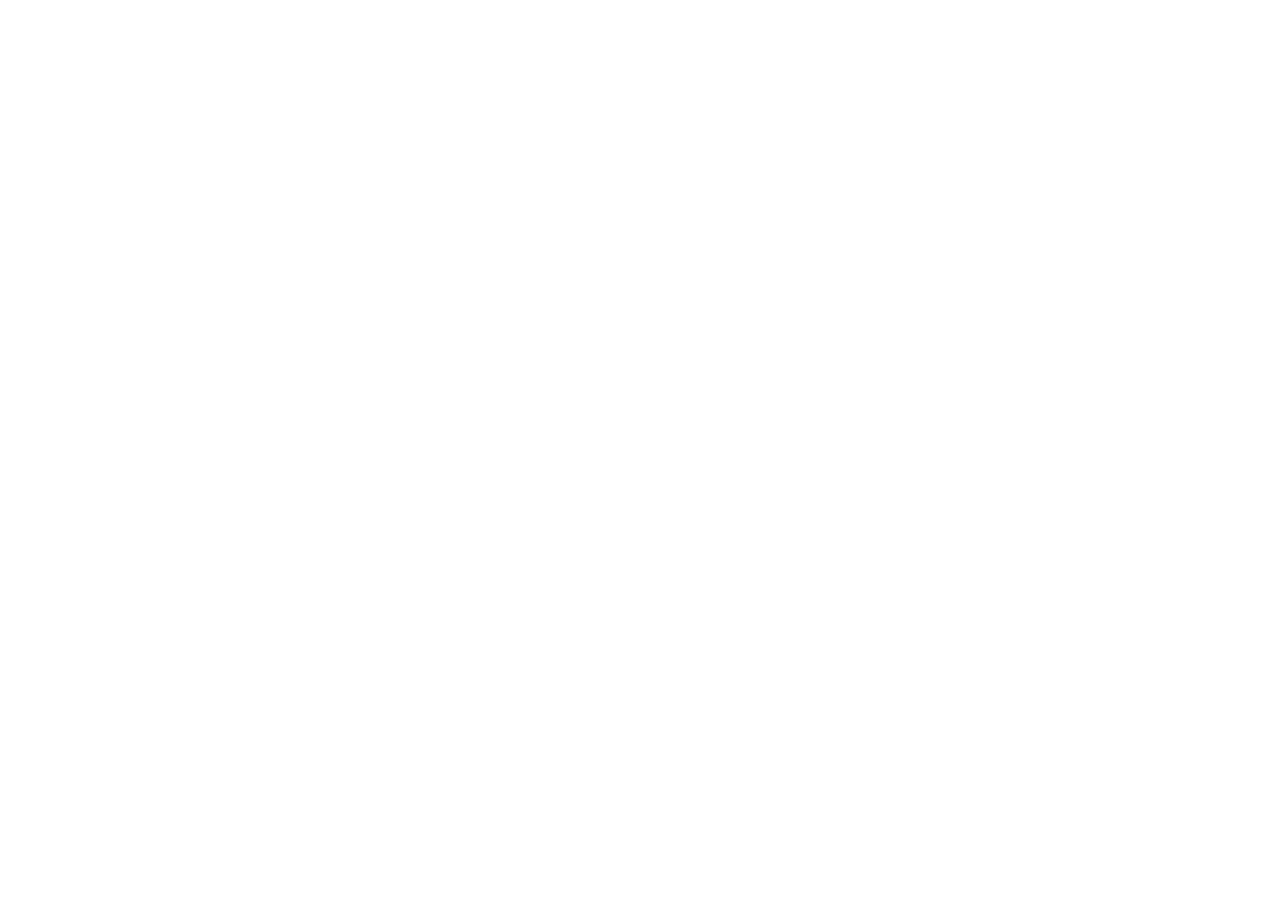
==== commit 8b797bc1: "Merge branch 'master' of github.com:aolsx/NuiDemo" ====
--- a/docs/index.html
+++ b/docs/index.html
@@ -4,11 +4,10 @@
     <meta charset="UTF-8" />
     <meta name="viewport" content="width=device-width, initial-scale=1.0" />
     <title>Nui</title>
-    <script type="module" crossorigin src="./assets/index.d9a64ae6.js"></script>
-    <link rel="stylesheet" href="./assets/index.e09402cc.css">
+    <script type="module" crossorigin src="/assets/index.30873b6e.js"></script>
+    <link rel="stylesheet" href="/assets/index.a2a9ea14.css">
   </head>
   <body>
     <div id="app"></div>
-    
   </body>
 </html>
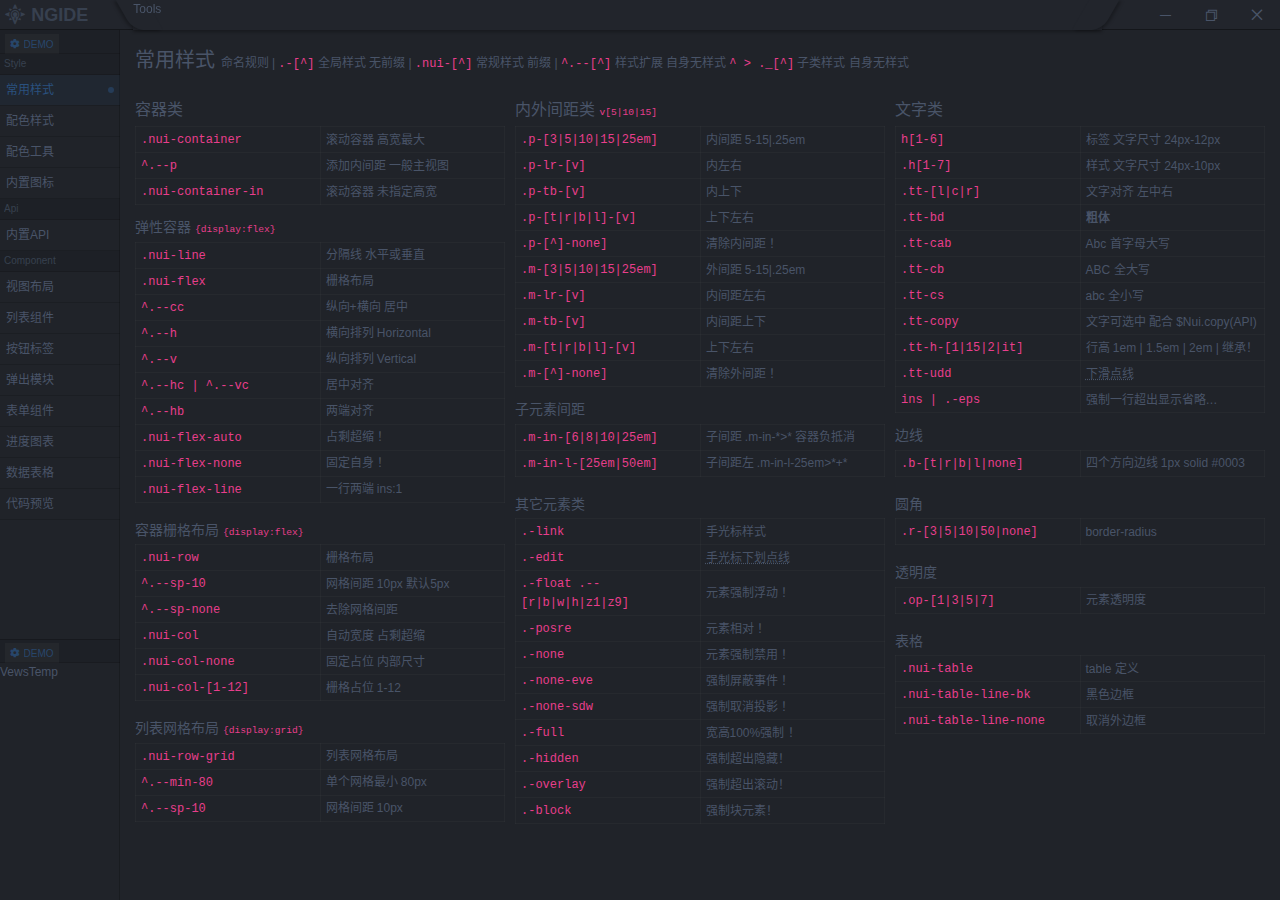
==== commit f5a85a09: "up" ====
--- a/docs/index.html
+++ b/docs/index.html
@@ -4,10 +4,11 @@
     <meta charset="UTF-8" />
     <meta name="viewport" content="width=device-width, initial-scale=1.0" />
     <title>Nui</title>
-    <script type="module" crossorigin src="/assets/index.30873b6e.js"></script>
-    <link rel="stylesheet" href="/assets/index.a2a9ea14.css">
+    <script type="module" crossorigin src="./assets/index.d9a64ae6.js"></script>
+    <link rel="stylesheet" href="./assets/index.e09402cc.css">
   </head>
   <body>
     <div id="app"></div>
+    
   </body>
 </html>
--- a/docs/assets/index.e09402cc.css
+++ b/docs/assets/index.e09402cc.css
@@ -0,0 +1 @@
+@font-face{font-family:nicon;font-style:normal;font-weight:400;src:url(./icon.ca02aa20.woff) format("woff");font-display:block}[class^=nicon-],[class*=" nicon-"]{display:inline-block;font-family:nicon!important;font-style:normal;font-weight:400;font-variant:normal;line-height:1;text-align:center;text-transform:none;-webkit-font-smoothing:antialiased;-moz-osx-font-smoothing:grayscale}.nicon-logo:before{content:"\e900"}.nicon-chrome-minimize:before{content:"\e901"}.nicon-chrome-close:before{content:"\e902"}.nicon-chrome-maximize:before{content:"\e903"}.nicon-chrome-restore:before{content:"\e904"}.nicon-refresh:before{content:"\e905"}.nicon-close:before{content:"\e906"}.nicon-plus:before{content:"\e907"}.nicon-minus:before{content:"\e908"}.nicon-check:before{content:"\e909"}.nicon-times:before{content:"\e90a"}.nicon-cog:before{content:"\e90b"}.nicon-tools:before{content:"\e90c"}.nicon-clock:before{content:"\e90d"}.nicon-check-circle:before{content:"\e90e"}.nicon-question-circle:before{content:"\e90f"}.nicon-info-circle:before{content:"\e910"}.nicon-exclamation-circle:before{content:"\e911"}.nicon-exclamation-triangle:before{content:"\e912"}.nicon-ban:before{content:"\e913"}.nicon-shield-check:before{content:"\e914"}.nicon-question:before{content:"\e915"}.nicon-info:before{content:"\e916"}.nicon-exclamation:before{content:"\e917"}.nicon-calendar-alt:before{content:"\e918"}.nicon-calendar-star:before{content:"\e919"}.nicon-calendar-day:before{content:"\e91a"}.nicon-calendar-week:before{content:"\e91b"}.nicon-chevron-left:before{content:"\e91c"}.nicon-chevron-right:before{content:"\e91d"}.nicon-chevron-up:before{content:"\e91e"}.nicon-chevron-down:before{content:"\e91f"}.nicon-caret-up:before{content:"\e920"}.nicon-caret-down:before{content:"\e921"}.nicon-caret-left:before{content:"\e922"}.nicon-caret-right:before{content:"\e923"}.nicon-angle-up:before{content:"\e924"}.nicon-angle-down:before{content:"\e925"}.nicon-angle-left:before{content:"\e926"}.nicon-angle-right:before{content:"\e927"}.nicon-home:before{content:"\e928"}.nicon-cogs:before{content:"\e929"}.nicon-eye-slash:before{content:"\e92a"}.nicon-eye:before{content:"\e92b"}.nicon-link:before{content:"\e92c"}.nicon-unlink:before{content:"\e92d"}.nicon-toggle-off:before{content:"\e92e"}.nicon-toggle-on:before{content:"\e92f"}.nicon-folder:before{content:"\e930"}.nicon-folder-open:before{content:"\e931"}.nicon-layer-group:before{content:"\e932"}.nicon-layer-plus:before{content:"\e933"}.nicon-layer-minus:before{content:"\e934"}.nicon-tag:before{content:"\e935"}.nicon-tags:before{content:"\e936"}.nicon-cube:before{content:"\e937"}.nicon-cubes:before{content:"\e938"}.nicon-expand:before{content:"\e939"}.nicon-compress:before{content:"\e93a"}.nicon-cloud:before{content:"\e93b"}.nicon-cloud-upload-alt:before{content:"\e93c"}.nicon-cloud-download-alt:before{content:"\e93d"}.nicon-code-commit:before{content:"\e93e"}.nicon-code-merge:before{content:"\e93f"}.nicon-angle-double-left:before{content:"\e940"}.nicon-angle-double-right:before{content:"\e941"}.nicon-angle-double-up:before{content:"\e942"}.nicon-angle-double-down:before{content:"\e943"}.nicon-pen:before{content:"\e944"}.nicon-edit:before{content:"\e945"}.nicon-paperclip:before{content:"\e946"}.nicon-trash:before{content:"\e947"}.nicon-trash-alt:before{content:"\e948"}.nicon-lock:before{content:"\e949"}.nicon-unlock:before{content:"\e94a"}.nicon-shield-alt:before{content:"\e94b"}.nicon-sync-alt:before{content:"\e94c"}.nicon-history:before{content:"\e94d"}.nicon-undo-alt:before{content:"\e94e"}.nicon-redo-alt:before{content:"\e94f"}.nicon-random:before{content:"\e950"}.nicon-ellipsis-h:before{content:"\e951"}.nicon-ellipsis-v:before{content:"\e952"}.nicon-grip-horizontal:before{content:"\e953"}.nicon-grip-vertical:before{content:"\e954"}.nicon-bars:before{content:"\e955"}.nicon-tasks:before{content:"\e956"}.nicon-th-large:before{content:"\e957"}.nicon-th:before{content:"\e958"}.nicon-th-list:before{content:"\e959"}.nicon-server:before{content:"\e95a"}.nicon-tasks-alt:before{content:"\e95b"}.nicon-sitemap:before{content:"\e95c"}.nicon-analytics:before{content:"\e95d"}.nicon-database:before{content:"\e95e"}.nicon-archive:before{content:"\e95f"}.nicon-pen-square:before{content:"\e960"}.nicon-info-square:before{content:"\e961"}.nicon-question-square:before{content:"\e962"}.nicon-external-link-square-alt:before{content:"\e963"}.nicon-qrcode:before{content:"\e964"}.nicon-columns:before{content:"\e965"}.nicon-code:before{content:"\e966"}.nicon-search:before{content:"\e967"}.nicon-search-minus:before{content:"\e968"}.nicon-search-plus:before{content:"\e969"}.nicon-image:before{content:"\e96a"}/*! normalize.css v8.0.1 | MIT License | github.com/necolas/normalize.css */html{line-height:1.15}body{margin:0}main{display:block}h1{margin:.67em 0;font-size:2em}hr{margin:0;overflow:visible;border:0}pre{font-family:monospace;font-size:1em}a{display:inline-block;color:inherit;text-decoration:none;background-color:transparent}abbr[title]{text-decoration:underline;text-decoration:underline dotted;border-bottom:none}b,strong{font-weight:bolder}code,kbd,pre,samp{font-family:SFMono-Regular,Menlo,Monaco,Consolas,Liberation Mono,Courier New,monospace;font-size:1em}code{font-size:12px;color:#e83e8c;word-wrap:break-word}small{font-size:80%}sub,sup{position:relative;font-size:75%;line-height:0;vertical-align:baseline}sub{bottom:-.25em}sup{top:-.5em}img{border-style:none}button,input,optgroup,select,textarea{margin:0;font-family:inherit;font-size:100%;line-height:1.15}button,input{overflow:visible}button,select{text-transform:none}fieldset{padding:.35em .75em .625em}legend{box-sizing:border-box;display:table;max-width:100%;padding:0;color:inherit;white-space:normal}progress{vertical-align:baseline}textarea{overflow:auto}details{display:block}summary{display:list-item}template{display:none}[hidden]{display:none}:root{--gy-lter:#7e92b5;--gy-lt:#6c7d9b;--gy:#5a6881;--gy-dk:#495468;--gy-dker:#37404f;--gy-o:#89a0b9a1;--gy-o1:#4e5a6f10;--gy-o2:#4e5a6f20;--atom-lter:#343946;--atom-lt:#2f333d;--atom:#282c35;--atom-dk:#22252c;--atom-dks:#202329;--atom-dker:#1d2025;--atom-o:#1b1d22b0;--dm-lter:#856ed8;--dm-lt:#7561bf;--dm:#6654a6;--dm-dk:#56478c;--dm-dker:#463a72;--dm-o:#56478c40;--gn-lter:#88af5b;--gn-lt:#74964e;--gn:#607c41;--gn-dk:#4d6333;--gn-dker:#394926;--gn-o:#4d633340;--sky-lter:#39b596;--sky-lt:#319b81;--sky:#2a836d;--sky-dk:#216856;--sky-dker:#194f41;--sky-o:#21685640;--sky-o5:#00b6ef50;--bl-lter:#4383cc;--bl-lt:#3a72b2;--bl:#336399;--bl-dk:#2a517f;--bl-dker:#214166;--bl-o:#2a517f40;--yl-lter:#e8c34c;--yl-lt:#ceae44;--yl:#b4983c;--yl-dk:#9b8333;--yl-dker:#826d2a;--yl-o:#9b833340;--og-lter:#f28a52;--og-lt:#d87b49;--og:#bf6c40;--og-dk:#a55e38;--og-dker:#8c502f;--og-o:#a55e3840;--rd-lter:#f25252;--rd-lt:#d84949;--rd:#bf4040;--rd-dk:#a53838;--rd-dker:#8c2f2f;--rd-o:#a5383840;--wt-o:#fff5;--wt:#fff;--wt-dk:#c6d3de;--wt-dker:#89a0b9;--bk-o:#0005;--bk:#000;--pink:#e413c1}::-webkit-scrollbar{width:8px;height:8px;background:transparent}::-webkit-scrollbar-track{border:2px solid transparent;border-radius:5px;box-shadow:inset 0 0 0 5px #00000015}::-webkit-scrollbar-thumb{border-radius:5px;background-color:var(--atom)}::-webkit-scrollbar-thumb:active{border-radius:0;background-color:var(--atom-lt)}::-webkit-scrollbar-corner{border-radius:50%;background-color:#0002}::selection{color:var(--wt-dk);background-color:var(--sky-o5)}*,*:before,*:after{box-sizing:border-box}*:focus{outline:0}html,body{line-height:1.5;overflow:hidden;width:100%;height:100%;margin:0;padding:0}html{font-size:62.5%;-webkit-text-size-adjust:none;-webkit-tap-highlight-color:transparent}body{font-family:Segoe WPC,Segoe UI,Microsoft YaHei,sans-serif;font-size:12px;font-weight:400;user-select:none;color:var(--gy-dk);background-color:var(--atom-dker);-webkit-font-smoothing:antialiased}ol,ul,li{margin:0;padding:0;list-style:none}button,input,optgroup,select,textarea{font-family:inherit;font-size:inherit;line-height:inherit;margin:0;text-decoration:none;color:inherit;border:0;outline:none;background:none}input::placeholder,.placeholder{font-size:1em;opacity:.3;color:inherit}input[readonly],input[disabled],.disabled{pointer-events:none}button{appearance:none}textarea{overflow:auto;resize:none}table,td,th{border:1px solid #ffffff07}table{width:100%;border-spacing:0;border-collapse:collapse;table-layout:fixed}th,td{padding:3px 5px}caption,th{text-align:left}table.tt-c th{text-align:center}[data-v-app]{display:contents}.nui-app-root,.nui-app-ppp-mod,.nui-app-ppp-debris,.nui-app-ppp-load,.nui-app-ppp-msg,.nui-app-ppp-paa{position:fixed;top:0;left:0}.nui-app-root{right:0;bottom:0;z-index:1;overflow:hidden;background-color:var(--atom-dker)}.nui-app-ppp-mod,.nui-app-ppp-load,.nui-app-ppp-msg,.nui-app-ppp-debris,.nui-app-ppp-paa{z-index:2;width:0;height:0;pointer-events:none}.nui-app-ppp-debris>*{pointer-events:auto}.nui-app-ppp-msg{top:38px;right:0;left:auto;z-index:9;display:flex;flex-direction:column;align-items:flex-end}.nui-popup-mask{position:fixed;top:0;right:0;bottom:0;left:0;z-index:1;display:flex;align-items:center;justify-content:center;overflow:hidden;overscroll-behavior:contain;pointer-events:none}.nui-popup-mask:before{position:absolute;top:30px;right:0;bottom:0;left:0;z-index:-1;pointer-events:auto;content:"";background-color:#1d1f25de;opacity:1;transition:opacity .2s}.nui-popup-mask.--am:before{animation:fadeIn .2s}.nui-popup-mask>*{min-width:0;max-width:100%;min-height:0;max-height:100%;pointer-events:auto}.nui-app-root>*{position:absolute;right:0;left:0}.nui-app-bg{top:0;bottom:0;z-index:-1;display:flex;align-items:center;justify-content:center;font-size:40rem;color:#20222878;pointer-events:none}.nui-app-head{top:0;display:flex;justify-content:space-between;height:30px;background-color:var(--atom-dk)}.nui-app-head:before{position:absolute;bottom:0;width:100%;content:"";border-bottom:.56px solid #0006}.nui-app-drag{position:absolute;top:0;left:0;width:100%;height:100%;-webkit-app-region:drag}.nui-app-logo,.nui-app-window-controls{flex:none;min-width:0}.nui-app-logo{display:flex;align-items:center;padding:0 5px;font-size:18px;font-weight:bolder;color:var(--gy-dker)}.nui-app-logo i{font-size:20px}.nui-app-window-controls{position:relative;z-index:1;display:flex;-webkit-app-region:no-drag}.nui-app-window-controls>span{display:flex;flex:none;align-items:center;justify-content:center;width:46px;min-width:0;font-size:16px;text-align:center;border-radius:0}.nui-app-window-controls>span:hover{background-color:var(--atom-lt)}.nui-app-window-controls>span:last-child:hover{color:#fff;background-color:var(--rd-dker)}.nui-app-dynamic-tools{position:relative;z-index:1;display:flex;flex:1;margin:0 40px;background-color:var(--atom-dk);box-shadow:0 2px 3px #0004;transition:transform .3s;transform:translateZ(0);-webkit-app-region:no-drag}.nui-app-dynamic-tools>*{min-width:0}.nui-app-dynamic-tools:before,.nui-app-dynamic-tools:after{position:absolute;top:0;left:0;z-index:-1;width:30px;height:100%;content:"";background-color:inherit;border-radius:0 0 0 10px;box-shadow:-3px 1px 3px #0004;transform:skew(30deg);transform-origin:bottom}.nui-app-dynamic-tools:after{right:0;left:auto;border-radius:0 0 10px;box-shadow:3px 1px 3px #0004;transform:skew(-30deg)}.nui-app-dynamic-tools>i{display:flex;flex:none;align-items:center;justify-content:center;width:36px;font-size:14px}.nui-app-dynamic-tools>.nicon-tools{margin-left:0}.nui-app-dynamic-tools>.nicon-chevron-up{margin-right:0;cursor:pointer}.nui-app-dynamic-tools>div{flex:1;min-width:0;border-right:.5px solid #0006;border-left:.5px solid #0006}.nui-app-views{top:30px;bottom:0;display:flex}.nui-app-home{display:flex;flex-direction:column;align-items:center;justify-content:center}.nui-app-home-title{flex:none;font-size:46px;font-weight:bolder;line-height:1.15;color:var(--atom);text-align:center;text-transform:uppercase}.nui-app-home-body{max-width:100%;min-height:50%;max-height:100%;padding:15px;overflow:overlay}.nui-app-head~.nui-app-home{top:30px;bottom:0}.nui-lut-col,.nui-lut-tabs,.nui-lut-tab,.nui-lut-content{min-width:0;max-width:100%;min-height:0;max-height:100%}.nui-lut-col{position:relative;display:flex;flex:none}.nui-lut-col:last-of-type{flex:1}.nui-lut-col.--h{flex-direction:row}.nui-lut-col.--v{flex-direction:column}.nui-lut-col.--panel{display:block}.nui-lut-panel{position:relative;display:flex;flex-direction:column;width:100%;height:100%;background-color:var(--atom-dks)}.nui-lut-tabs{position:relative;display:flex;flex:none;height:24px;padding-right:10px;background-color:#0001}.nui-lut-tabs:after{position:absolute;bottom:0;left:0;width:100%;content:"";border-bottom:1px solid #0002}.nui-lut-tab{position:relative;display:inline-flex;align-items:center;padding:4px 5px 0;overflow:hidden;font-size:10px;color:var(--gy-dker);cursor:pointer}.nui-lut-tab:before{position:absolute;top:4px;right:0;bottom:0;left:0;content:""}.nui-lut-tab:first-child{padding-left:10px}.nui-lut-tab:first-child:before{left:5px}.nui-lut-tab>*{pointer-events:none}.nui-lut-tab:hover,.nui-lut-tab.--active{color:var(--bl-dker)}.nui-lut-tab.--active:before{background-color:#ffffff08}.nui-lut-content{position:relative;flex:1}.nui-lut-component{position:absolute;top:0;left:0;display:none;width:100%;height:100%;overflow:overlay}.nui-lut-component.--active{display:block}.nui-lut-line{position:absolute;top:0;left:0;display:flex;align-items:center;justify-content:center}.nui-lut-line:before{display:block;width:100%;min-width:7px;height:100%;min-height:7px;content:"";border-radius:5px;opacity:.3}.nui-lut-col.--v>*>.nui-lut-line{right:0;height:0;border-top:1px solid #0003}.nui-lut-col.--h>*>.nui-lut-line{bottom:0;width:0;border-left:1px solid #0003}.nui-lut-area{position:fixed;top:0;left:0;z-index:9999;pointer-events:none!important;background-color:var(--bl-lter);border-radius:4px;opacity:.5;transition:opacity .15s;transform:translateZ(0)}.nui-lut-float{display:contents}.nui-lut-side,.nui-lut-main{min-width:0;height:100%}.nui-lut-side{display:flex;flex:none;max-width:40%}.nui-lut-main{flex:1}.nui-lut-main.--v{display:flex;flex-direction:column}.nui-lut-main-head,.nui-lut-main-foot{position:relative;flex:none;min-height:24px}.nui-lut-main-head:after,.nui-lut-main-foot:after{position:absolute;left:0;width:100%;content:""}.nui-lut-main-head:after{bottom:0;border-bottom:1px solid #0003}.nui-lut-main-foot:after{top:0;border-top:1px solid #0003}.nui-lut-main-body{position:relative;flex:1;width:100%;min-height:0;max-height:100%}.nui-lut-group{position:relative;display:flex;flex:0 1 auto;flex-direction:column;min-width:40px;height:100%;background-color:var(--atom-dks)}.nui-lut-group-item{position:relative;flex:none;min-width:0;min-height:0}.nui-lut-group:not(.--min)>.nui-lut-group-item:last-child{flex:1;height:auto!important}.nui-lut-group-foot,.nui-lut-float-item-foot{display:flex;justify-content:space-between;width:100%;height:6px;background-color:#0001;border-top:1px solid #0002;border-radius:0 0 3px 3px}.nui-lut-group-foot i,.nui-lut-float-item-foot i{flex:none;width:10px;cursor:ne-resize}.nui-lut-group-foot span,.nui-lut-float-item-foot span{flex:1;cursor:n-resize}.nui-lut-group-foot span+i,.nui-lut-float-item-foot span+i{cursor:nw-resize}.nui-lut-side.--left .nui-lut-group-foot i:first-child,.nui-lut-side.--right .nui-lut-group-foot span+i{display:none}.nui-lut-float-item{position:absolute;z-index:2;display:flex;flex-direction:column;background-color:var(--atom-dks);border-radius:3px;box-shadow:0 5px 10px #0005}.nui-lut-float-item:focus-within{z-index:3}.nui-lut-float-item-head,.nui-lut-float-item-foot{flex:none;min-width:0}.nui-lut-float-item-head{height:10px;cursor:grab;background-color:#ffffff03;border-bottom:1px solid #0004;border-radius:3px 3px 0 0}.nui-lut-float-item>.nui-lut-group{flex:1;min-width:0}.nui-lut-group>.nui-lut-line{bottom:0;z-index:1;width:0;border-left:1px solid #0003}.nui-lut-side.--left .nui-lut-group>.nui-lut-line{right:0;left:auto}.nui-lut-group-item>.nui-lut-line{right:0;z-index:1;height:0;border-top:1px solid #0003}.nui-lut-tabs-min{position:relative;padding:15px 0 5px;color:var(--gy-dker)}.nui-lut-tabs-min:before{position:absolute;top:5px;right:7px;left:7px;height:5px;content:"";background-color:#0002;border-radius:4px}.nui-lut-tab-min{display:flex;align-items:center;justify-content:center;height:32px;padding:0 7px;cursor:pointer}.nui-lut-tab-min.--active{color:var(--bl-dker);background-color:var(--atom-dk)}.nui-lut-tab-min i{width:26px;font-size:16px;text-align:center}.nui-lut-tab-min ins{margin-left:0}.nui-lut-group.--min>.nui-lut-group-item{flex:none!important;height:auto!important}.nui-lut-group.--min>.nui-lut-group-item>.nui-lut-line{pointer-events:none}.nui-lut-group.--min .nui-lut-panel{position:absolute;top:0;left:100%;z-index:2;display:none;margin:0 4px;border-radius:0 0 3px 3px;box-shadow:0 5px 10px #0003}.nui-lut-group.--min .nui-lut-tabs{margin-top:5px;border-top:1px solid #0002}.nui-lut-group.--min:focus-within .nui-lut-panel{z-index:3}.nui-lut-side.--right .nui-lut-group.--min .nui-lut-panel{right:100%;left:auto}.nui-lut-group.--min .nui-lut-panel.--active{display:flex}.nui-lut-float-item>.nui-lut-group.--min.--right .nui-lut-panel{right:100%;left:auto}.nui-page-flex{display:flex;flex:1;min-width:0;min-height:0}.nui-lut-main>.nui-page-flex{width:100%;height:100%;background-color:var(--atom-dker)}.nui-page-flex.--v{flex-direction:column}.nui-page-flex .nui-panel-body{background-color:transparent}.nui-list{position:relative;font-size:12px;color:var(--bl-dk)}.nui-list-item{position:relative;display:flex;align-items:center;padding:.5em;line-height:1.5;color:var(--gy-dk);cursor:pointer;border-bottom:.56px solid #0002;transition:color .15s}.nui-list-item:before,.nui-list-item:after{position:absolute;transition:background-color .15s}.nui-list-item:before{top:0;right:0;bottom:0;left:0;opacity:.1}.nui-list-item:after{right:.5em;display:block;width:.5em;height:.5em;border-radius:50%;opacity:.5}.nui-list-item *{z-index:1;pointer-events:none}.nui-list-item>*+*{margin-left:.5em}.nui-list-item i{width:1.25em;text-align:center}.nui-list-item ins{flex:1}.nui-list-item.--line{padding:4px;font-size:10px;line-height:1.2;color:var(--gy-dker);pointer-events:none;background-color:#0001}.nui-list-item.--line:before{display:none}.nui-list-item:hover,.nui-list-item.--active{color:inherit}.nui-list-item.--active:before,.nui-list-item.--active:after{content:"";background-color:currentColor}.nui-list.--sm .nui-list-item{padding:.25em .35em}.nui-tree{flex:1;min-width:0;max-width:100%;min-height:0;max-height:100%;padding:5px 10px 30px;overflow:overlay;font-size:12px;color:var(--bl-dk)}.nui-tree ul,.nui-tree li{position:relative;display:block;pointer-events:none}.nui-tree-item{position:relative;z-index:1;display:flex;align-items:center;min-height:1.75em;padding-right:10px;pointer-events:auto}.nui-tree-item>*{display:flex;flex:1;align-items:center;min-width:0;color:var(--gy-dk)}.nui-tree-item .nui-tree-arrow{flex:none}.nui-tree-item i{width:1.25em;text-align:center}.nui-tree-item ins{margin-left:.25em}.nui-tree ul ul{display:none;margin-left:.75em}.nui-tree-nodes.--open>.nui-tree-in,.nui-tree-nodes.--open>ul{display:block}.nui-tree li:not(.nui-tree-nodes){padding-left:1.25em}.nui-tree hr{position:absolute;top:.875em;bottom:0;left:-.125em;pointer-events:none;border-left:1px solid var(--atom-lter);opacity:.5}.nui-tree hr:before,.nui-tree hr:after{position:absolute;left:-1px;content:""}.nui-tree hr:before{top:-1px;width:.4em;border-bottom:1px solid var(--atom-lter)}.nui-tree hr:after{top:-.875em;height:.875em;border-left:1px solid var(--atom-lter)}.nui-tree>ul>li>hr{display:none}.nui-tree:not(.--line) li:last-child>hr{border-color:transparent!important}.nui-tree li:not(.nui-tree-nodes)>hr:before{width:1.125em}.nui-tree .nui-tree-item.--ac>span,.nui-tree .nui-tree-item>*:hover,.nui-tree li:hover>.nui-tree-item>.nui-tree-arrow{color:inherit}.nui-tree li:hover>hr:after,.nui-tree li:hover>hr:before{border-color:currentColor}.nui-tree ul:hover>li>hr,.nui-tree ul:hover>li>hr:after{border-color:currentColor}.nui-tree ul>li:hover>hr,.nui-tree ul>li:hover~li>hr,.nui-tree ul>li:hover~li>hr:after{border-color:var(--atom-lter)}.nui-tree.--line .nui-tree-in{flex-wrap:wrap;border-bottom:5px solid transparent}.nui-tree.--line .nui-tree-in>li{flex:none;min-width:0;max-width:100%}.nui-tree.--line .nui-tree-item{padding-right:5px}.nui-tree.--line li>hr{top:1.5em;bottom:.5em;left:.625em;display:none;border-color:var(--atom)!important}.nui-tree.--line li>hr:before{display:none}.nui-tree.--line li>hr:after{top:auto;bottom:0;left:-2px;width:4px;height:4px;background:var(--atom-lter);border-left:0}.nui-tree.--line .nui-tree-in:empty{padding-bottom:5px}.nui-tree.--line .nui-tree-nodes.--open{flex:0 0 100%}.nui-tree.--line .nui-tree-nodes.--open>.nui-tree-in{display:flex}.nui-tree.--line .nui-tree-nodes.--open>hr{display:block}.nui-tree.--drag .nui-tree-item *{pointer-events:none}.nui-tree.--drag ul:after,.nui-tree.--drag ul:before,.nui-tree.--drag .nui-tree-item:before{position:absolute;left:0;width:100%;content:""}.nui-tree.--drag ul:after{bottom:0;z-index:2;height:.75em;pointer-events:auto}.nui-tree.--drag ul:before,.nui-tree.--drag .nui-tree-item:before{top:-2px;height:4px;pointer-events:none;border-radius:2px}.nui-tree.--line.--drag .nui-tree-item:before{top:.375em;left:-2px;width:3px;height:1em}.nui-tree.--drag ul:before{top:auto;bottom:-2px}.nui-tree.--drag ul:focus:before,.nui-tree.--drag .nui-tree-item:focus:before{background-color:#009aff75}.nui-tree li.--drop>.nui-tree-item{z-index:3}.nui-tree li.--drop>.nui-tree-item:before{display:none}.nui-tree li.--drop>ul{opacity:.5}.nui-tree li.--drop ul:after{display:none}.nui-tree li.--drop ul,.nui-tree li.--drop ul *,.nui-tree li.--drop+li>.nui-tree-item{pointer-events:none!important}.nui-collapse{position:relative;color:var(--bl-dker);background-color:var(--atom-dks)}.nui-collapse-item+.nui-collapse-item{border-top:1px solid #0002}.nui-collapse-head,.nui-collapse-head>div{display:flex;align-items:center;min-width:0}.nui-collapse-head{justify-content:space-between;padding:5px 8px;color:var(--gy-dk);background-color:var(--atom-dk)}.nui-collapse-head>div{flex:1}.nui-collapse-head>i{width:2em;margin-right:-6px;color:var(--atom-lt);text-align:center;cursor:pointer}.nui-collapse-head.--l>div{order:1}.nui-collapse-head.--l>i{order:0;margin-right:0;margin-left:-7px}.nui-collapse-body{display:none;color:var(--gy-dk)}.nui-collapse-item.--open>.nui-collapse-head{color:inherit;border-bottom:1px solid #0003}.nui-collapse-item.--open>.nui-collapse-body{display:block}.nui-collapse-item:last-child{border-bottom:1px solid #0002}.nui-collapse.bg-none .nui-collapse-head{background-color:#ffffff03;border:0;border-radius:4px}.nui-collapse.bg-none .nui-collapse-item{margin-bottom:5px;border:0}.nui-btn,.nui-label{position:relative;display:inline-flex;align-items:center;justify-content:center;overflow:hidden;font-size:12px;line-height:1.4;text-align:center;vertical-align:middle}div.nui-label,div.nui-btn{display:flex}.nui-btn *{pointer-events:none}.nui-btn{z-index:1;min-width:2em;min-height:2em;padding:0 .5em;cursor:pointer;border-radius:.3em}.nui-btn>i{display:flex;flex:none;align-items:center;justify-content:center;width:1em;height:1em;text-align:center}.nui-btn>*+*{margin-left:.35em}.nui-btn.--r{border-radius:1em}.nui-btn:after,.nui-btn[class*=color]:before{position:absolute;top:0;right:0;bottom:0;left:0;content:"";border-radius:inherit;opacity:.3}.nui-btn[class*=color]:before{border:1px solid currentColor;opacity:.3}.nui-btn:after{display:none;margin:1px;border:2px solid #000}.nui-btn[class*=color]:after{margin:0;background-color:currentColor;border:0;opacity:.1}.nui-btn.--ac:after{display:block}.nui-btn.--dd{color:var(--gy-dker);pointer-events:none}.nui-btn.--dd[class*=bg]{background-color:#fff1}.nui-btn.--dd.--sdw{box-shadow:none}.nui-btn:active{opacity:.8}.nui-btn.--b-none:before{display:none}.nui-btn.--sm{min-width:1.5em;min-height:1.5em;padding:0 .25em}.nui-flex>.nui-btn{min-width:2em}.nui-label i{width:1.25em}.nui-label>*+*{margin-left:.25em}.nui-label[class*=bg],.nui-label[class*=color]{padding:.25em .3em;line-height:1.25;border-radius:.35em}.nui-badge{position:relative;display:inline-block;min-width:8px;min-height:8px;padding:0 4px;font-size:9px;line-height:1.5;text-align:center;vertical-align:middle;border-radius:2em}.nui-label[class*=color]:before,.nui-badge[class*=color]:before{position:absolute;top:0;right:0;bottom:0;left:0;content:"";border:1px solid currentColor;border-radius:inherit;opacity:.5}.nui-label.--b-none:before,.nui-badge.--b-none:before{display:none}.nui-label>ins{flex:1}.nui-card,.nui-card-body{display:flex;flex-direction:column}.nui-card{position:relative;overflow:hidden;font-size:16px;background-color:var(--atom-dk);border-radius:5px;box-shadow:0 1px 5px #0005}.nui-card-body{position:relative;z-index:1;flex:1;justify-content:center;padding:5px 10px;line-height:1.2}.nui-card-title,.nui-card-subtitle{overflow:hidden;text-overflow:ellipsis;white-space:nowrap}.nui-card-title{font-size:2.4em;font-weight:700}.nui-card-subtitle{padding:5px 0;font-size:.75em;opacity:.6}.nui-card-icon{position:absolute;top:0;right:5%;bottom:0;z-index:-1;display:flex;align-items:center;font-size:3em;color:#d2d5ff0d}.nui-card-head,.nui-card-foot{display:flex;align-items:center;justify-content:space-between;padding:3px 5px;font-size:12px;line-height:1.5;background-color:#0002}.nui-card-head{border-bottom:.56px solid #0002}.nui-card-foot{border-top:.56px solid #0002}.nui-card-head ins,.nui-card-foot ins{flex:1}.nui-confirm,.nui-confirm-btn,.nui-confirm-close,.nui-confirm-icon{display:flex;align-items:center;justify-content:center}.nui-confirm-btn,.nui-confirm-close{line-height:1;cursor:pointer}.nui-confirm{position:relative;z-index:1;flex-direction:column;min-width:200px;max-width:400px;min-height:66px;max-height:80px}.nui-confirm>*:not(.nui-confirm-body),.nui-confirm-cobg:before{position:absolute}.nui-confirm-cobg{top:-2px;right:-26px;bottom:0;left:-26px;background-color:currentColor;border-radius:12px;opacity:.6;transform:skew(26deg)}.nui-confirm-cobg:before{top:10px;right:-4px;bottom:8px;left:-8px;content:"";background-color:inherit;border-radius:8px;opacity:.2;transform:skew(6deg)}.nui-confirm-bg{top:0;right:0;bottom:-2px;left:0;background-color:var(--atom-dk);border-radius:10px;box-shadow:-5px 0 0 -2px #0002,5px 0 0 -2px #0002;opacity:1;transform:skew(-20deg)}.nui-confirm-close{top:-5px;right:-15px;z-index:1;width:22px;height:22px;font-size:12px;background:var(--atom-dker);border:3px solid var(--atom-dk);border-radius:50%}.nui-confirm-close i{color:var(--atom-lter);transition:color .2s}.nui-confirm-close:hover i{color:inherit}.nui-confirm-icon,.nui-confirm-btn{z-index:2;width:28px;height:28px;font-size:24px}.nui-confirm-icon{top:0;left:-28px;height:60%}.nui-confirm-icon i{opacity:.5}.nui-confirm-icon .nicon-exclamation-triangle{margin-top:-13px;font-size:20px}.nui-confirm-btn{right:-28px;bottom:8%;font-size:20px;cursor:pointer;transition:color .2s}.nui-confirm-btn:hover{color:var(--wt-dk)}.nui-confirm-body{position:relative;z-index:1;flex:0 1 auto;max-width:95%;margin:10px 20px;overflow:overlay;font-size:16px}.nui-app-ppp-msg{width:300px}.nui-msg-item{position:relative;flex:none;min-width:26px;max-width:300px;min-height:0;margin-right:10px}.nui-msg-body{position:relative;z-index:1;display:flex;margin-bottom:8px;pointer-events:auto;background-color:#000000db;border-radius:15px;box-shadow:0 2px 5px #0008}.nui-msg-icon,.nui-msg-close{position:relative;display:flex;flex:none;align-items:center;justify-content:center;width:26px;height:26px;border-radius:50%}.nui-msg-icon{overflow:hidden}.nui-msg-icon i{font-size:12px;color:#fff;transition:color .3s linear}.nui-msg-close{width:20px;padding-right:8px;font-size:8px;cursor:pointer;opacity:.5}.nui-msg-close:hover{opacity:1}.nui-msg-info{max-height:44px;padding:0 5px;margin:4px 0;overflow:overlay}.nui-msg-info span{display:block;font-size:12px;line-height:1.5}.nui-msg-info::-webkit-scrollbar{width:5px}.nui-msg-info::-webkit-scrollbar-thumb{background-color:currentColor}.nui-msg-auto,.nui-msg-body:before,.nui-msg-icon:before{position:absolute;top:0;right:0;bottom:0;left:0;z-index:-1;background-color:currentColor}.nui-msg-icon:before{z-index:1;content:"";border:3px solid #000;border-radius:50%;opacity:.2}.nui-msg-body:before{content:"";border-radius:15px;opacity:.3}.nui-msg-auto{z-index:-1;transition:transform .3s linear}.nui-paa{position:fixed;top:0;left:0;min-width:12px;min-height:12px;padding:3px;line-height:0;pointer-events:none;background-color:var(--dm-lter);border-radius:50%;transition:top .5s cubic-bezier(.75,-.3,.85,.3),left .5s linear;transform:translate3d(-50%,-50%,0) scaleZ(1);animation:paaZoomIn .15s}.nui-paa>i{display:block;width:14px;height:14px;font-size:10px;line-height:14px;color:#fff;text-align:center}.nui-paa.--zoom-out{transition:none!important;animation:paaZoomOut .15s forwards}.nui-modal,.nui-modal-head,.nui-modal-btn i{display:flex}.nui-modal{position:relative;z-index:1;flex-direction:column;min-width:220px;max-width:80%;min-height:180px;max-height:70%;padding-top:8px;margin-bottom:10%;color:var(--dm)}.nui-modal-cobg,.nui-modal-cobg:before,.nui-modal-bg,.nui-modal-btn{position:absolute}.nui-modal-cobg{top:10px;right:50%;bottom:-2px;left:-8px;z-index:-2;background-color:currentColor;border-radius:10px;opacity:.7;transform:skew(4deg);transform-origin:100% 0}.nui-modal-cobg:before{top:0;left:100%;width:100%;height:100%;content:"";background-color:inherit;border-radius:inherit;transform:skew(-8deg);transform-origin:0 0}.nui-modal-cobg+.nui-modal-cobg{top:20px;bottom:10px;left:-15px;z-index:-3;opacity:.3;transform:skew(8deg)}.nui-modal-cobg+.nui-modal-cobg:before{transform:skew(-16deg)}.nui-modal-bg{top:0;left:0;z-index:-1;width:100%;height:100%;background-color:var(--atom-dk);border-radius:10px}.nui-modal-btn{position:absolute;top:8px;right:0;z-index:1;width:30px;height:28px;line-height:1;background-color:#0002;border-radius:20px 0 0 20px}.nui-modal-btn i{align-items:center;justify-content:center;width:24px;height:24px;margin:2px;font-size:12px;cursor:pointer;border:2px solid var(--atom-dk);border-radius:50%;transition:border-color .3s}.nui-modal-btn i:hover{border-color:inherit}.nui-modal-head{flex:none;align-items:center;height:28px;padding:0 34px 0 6px;font-size:12px;background-color:#0002}.nui-modal-body{flex:1;padding:10px;overflow:overlay;color:var(--gy)}.nui-pp-menu{position:fixed;z-index:999;display:flex;flex-direction:column;padding:5px 0;font-size:12px;background-color:var(--atom-dker);border:1px solid #2a2d52;border-radius:4px;box-shadow:0 4px 8px #0005}.nui-pp-menu-item{display:flex;align-items:center;min-width:0;height:24px;min-height:0;padding:0 6px;line-height:1;color:var(--gy-lt);cursor:pointer;background-color:var(--atom-dk)}.nui-pp-menu-item+.nui-pp-menu-item{margin-top:1px}.nui-pp-menu.--line{flex-direction:row;padding:0}.nui-pp-menu.--line>.nui-pp-menu-item:first-child{border-radius:4px 0 0 4px}.nui-pp-menu.--line>.nui-pp-menu-item:last-child{border-radius:0 4px 4px 0}.nui-pp-menu.--line>.nui-pp-menu-item+.nui-pp-menu-item{margin-top:0;margin-left:1px}.nui-pp-menu-item:hover{opacity:.8}.nui-loadam,.nui-loadpro{position:relative;pointer-events:none}.nui-loadam{width:120px;height:120px;pointer-events:none}.nui-loadam-loop{position:absolute;top:50%;left:50%;width:120px;height:120px;pointer-events:none;transform:translate3d(-50%,-50%,0)}.nui-loadam-line,.nui-loadam-line-inner{stroke-dasharray:285;stroke-dashoffset:285}.nui-loadam-loop svg{display:block;transform-origin:50%}.nui-loadpro{position:relative;display:flex;align-items:center;justify-content:center}.nui-loadpro svg{display:block;transform:rotate(-90deg)}.nui-loadpro+.nui-loadpro{margin-left:10px}.nui-loadpro-num,.nui-loadpro-msg{position:absolute;right:0;left:0;display:flex;align-items:center;justify-content:center}.nui-loadpro-num{top:0;bottom:0;flex-direction:column;font-family:sans-serif;font-size:80px;font-weight:100;line-height:1}.nui-loadpro-msg{top:100%;padding:10px 0;font-size:12px;color:var(--gy-dker)}.nui-pop,.nui-tip{z-index:99;padding:6px;color:var(--dm-lt);white-space:nowrap;border-radius:3px;transform:translate(-50%)}.nui-pop.--ws,.nui-tip.--ws{white-space:normal}.nui-pop{position:fixed}.nui-tip{position:absolute;top:100%;left:50%;display:none;min-width:0}.nui-pop:before,.nui-tip:before{position:absolute;top:6px;right:6px;bottom:6px;left:6px;z-index:1;pointer-events:none;content:"";border:1px solid currentColor;border-radius:inherit;opacity:.3}.nui-pop-body,.nui-tip-body{position:relative;width:100%;height:100%;color:var(--gy);background-color:var(--atom-dks);border-radius:inherit;box-shadow:0 0 5px #0006}.nui-pop-arrow,.nui-tip-arrow{position:absolute;top:-6px;left:50%;z-index:-1;width:0;height:0;border:6px solid transparent;border-bottom-color:currentColor;opacity:.7;transform:translate(-50%)}.nui-tip-block{position:relative;display:inline-block}.nui-tip-block:focus-within .nui-tip{display:block}.nui-tip.--l{left:-6px;transform:none}.nui-tip.--l>.nui-tip-arrow{left:15px}.nui-tip.--r{right:-6px;left:auto;transform:none}.nui-tip.--r>.nui-tip-arrow{right:3px;left:auto}.nui-tip.--t{top:auto;bottom:100%}.nui-tip.--t>.nui-tip-arrow,.nui-pop.--t>.nui-pop-arrow{top:auto;bottom:-6px;border-top-color:var(--dm-dker);border-bottom-color:transparent}.nui-form-str{position:relative;display:flex;flex:1;align-items:center;max-width:100%;height:2em;padding:0 .5em;font-size:12px;line-height:1;color:var(--gy)}.nui-form-str>i{z-index:1;width:1.5em;margin-left:-.25em;opacity:.5}.nui-form-str>.nui-form-input+i{margin-right:-.25em;margin-left:0}.nui-form-str.--textarea{flex:1;align-items:start;height:auto;max-height:100%;padding:.5em;line-height:1.5}.nui-form-str.--textarea .nui-form-input{padding:0}.nui-form-input{z-index:1;flex:1;min-width:0;height:100%;transition:color .25s}.nui-form-input:focus{color:var(--bl-lt);caret-color:var(--og)}.nui-form-input-bg{position:absolute;top:0;right:0;bottom:0;left:0;pointer-events:none;background-color:var(--atom);border-radius:inherit;transition:background-color .25s}.nui-form-input-bg:before,.nui-form-input-bg:after{position:absolute;left:0;display:none;width:0;height:0;content:""}.nui-form-input-bg:before{top:0;border:4px solid;border-color:currentColor transparent transparent currentColor;transition:border-color .2s}.nui-form-input-bg:after{bottom:0;border:3px solid transparent}.nui-form-str.bg-none .nui-form-input-bg{display:none}.nui-form-input:focus~.nui-form-input-bg{background-color:var(--atom-lt)}.nui-form-input:invalid~.nui-form-input-bg:before{display:block;color:var(--rd)}.nui-form-input:required:invalid~.nui-form-input-bg:before{border-top-color:var(--yl);border-left-color:var(--rd)}.nui-form-input[readonly]~.nui-form-input-bg:after,.nui-form-input[disabled]~.nui-form-input-bg:after{display:block;border-left-color:var(--gy-dker)}.nui-form-input[readonly]~.nui-form-input-bg:after{border-bottom-color:var(--yl-dker)}.nui-form-input[disabled]~.nui-form-input-bg:after{border-bottom-color:var(--gy-dker)}.nui-form-input::placeholder{color:#727e96;opacity:.3}.nui-form-verify{position:absolute;bottom:100%;left:0;z-index:1;display:none;padding:3px 3px 2px;margin-bottom:4px;font-size:10px;line-height:1;color:#ff4343;white-space:nowrap;pointer-events:none;background-color:#1d2025c2;border:1px solid #ff00007a;border-radius:3px}.nui-form-input:hover~.nui-form-verify:not(:empty){display:block}.nui-form-input[type=search]::-webkit-search-cancel-button{flex:none;width:.75em;height:.75em;margin:0;cursor:pointer;background:linear-gradient(45deg,transparent calc(50% - 1px),#505561 0,#505561 calc(50% + 1px),transparent 0),linear-gradient(-45deg,transparent calc(50% - 1px),#505561 0,#505561 calc(50% + 1px),transparent 0);background-repeat:no-repeat;border:.5em solid transparent;appearance:none}.nui-form-str .nui-form-input[type=search]{margin-right:-.5em}.nui-form-str.--search .nui-form-input[type=search i]:enabled:read-write::-webkit-search-cancel-button{pointer-events:auto;opacity:.5}.nui-form-str.--search .nui-form-input[type=search i]:enabled:read-write::-webkit-search-cancel-button:hover{opacity:1}.nui-form-input[type=color]{padding:.3em}.nui-form-input[type=color]::-webkit-color-swatch-wrapper{padding:0}.nui-form-input[type=color]::-webkit-color-swatch{border:0;border-radius:3px}.nui-form-input::-webkit-calendar-picker-indicator{width:1.5em;height:1.5em;padding:0;margin-right:-.25em;cursor:pointer;opacity:0;margin-inline-start:5px}.nui-form-input[type=date]:after,.nui-form-input[type=time]:after,.nui-form-input[type=datetime-local]:after,.nui-form-input[type=month]:after,.nui-form-input[type=week]:after{display:block;width:1.5em;margin-right:-.25em;margin-left:-1.2em;font-family:nicon;text-align:center;pointer-events:none;content:"\e918";opacity:.3}.nui-form-input[type=time]:after{content:"\e90d"}.nui-form-input[type=month]:after{content:"\e91a"}.nui-form-input[type=week]:after{content:"\e91b"}.nui-form-input[type=number]{padding:0;margin-right:-.5em}.nui-form-input[type=number]::-webkit-inner-spin-button{height:2em;margin-left:.5em;opacity:.07}.nui-form-input[type=number]:read-only::-webkit-inner-spin-button,.nui-form-input[type=number]:disabled::-webkit-inner-spin-button{display:none;appearance:none}.nui-form-input[type=number]~i{width:2em;padding-left:.5em}.nui-form-input[type=range]{height:.75em;padding:0;opacity:1;appearance:none}.nui-form-input[type=range]::-webkit-slider-thumb{width:1.25em;height:1.25em;border-radius:50%;appearance:none}.nui-form-range-track{position:absolute;top:0;right:.625em;bottom:0;left:.625em;height:.75em;margin:auto;color:var(--dm);pointer-events:none;background:var(--atom);border-radius:.5em}.nui-form-range-pro{position:relative;display:flex;align-items:center;justify-content:flex-end;width:0;max-width:100%;height:100%}.nui-form-range-pro:before{position:absolute;width:100%;height:100%;content:"";background-color:currentColor;border-radius:.5em;opacity:.5}.nui-form-range-track.--pro-bg-none .nui-form-range-pro:before{display:none}.nui-form-range-track.--pro-op-none .nui-form-range-pro:before{opacity:1}.nui-form-range-thumb{position:relative;z-index:2;flex:none;width:1.25em;height:1.25em;margin-right:-.625em;background-color:currentColor;border-radius:50%;box-shadow:inset 0 0 0 .2em #0003}.nui-form-range-thumb>span{position:absolute;bottom:100%;left:50%;display:none;padding:2px 3px;margin-bottom:2px;font-size:.857em;line-height:1;background-color:#0003;border-radius:.25em;transform:translate(-50%);box-shadow:inset 0 0 0 1em #ffffff10}.nui-form-range-err-1{color:var(--atom-lter)}.nui-form-range-err-2{color:var(--yl-dker)}.nui-form-input[type=range]:hover~.nui-form-range-track .nui-form-range-thumb{box-shadow:inset 0 0 0 .4em #0003}.nui-form-input[type=range]:hover~.nui-form-range-track .nui-form-range-thumb>span,.nui-form-range-track.-show-thumb .nui-form-range-thumb>span{display:block}.nui-form-input[type=range][readonly]~.nui-form-range-track .nui-form-range-thumb{color:var(--gy-dker)}.nui-form-input[type=range][disabled]~.nui-form-range-track{color:var(--gy)}.nui-form-rc{display:flex;flex-wrap:wrap;margin:0 -3px;font-size:12px;color:var(--sky-dker)}.nui-form-rc label{display:flex;flex:none;align-items:center;min-width:0;max-width:100%;margin:5px 3px}.nui-form-rc span{padding:0 5px;color:var(--gy-dk);cursor:pointer}.nui-form-rc label>i{margin-right:5px}.nui-form-rc input{position:relative;z-index:1;width:calc(1em + 2px);height:calc(1em + 2px);cursor:pointer;background:#0001;appearance:none}.nui-form-rc input:before,.nui-form-rc input:after{position:absolute;top:0;right:0;bottom:0;left:0;content:"";transition:opacity .2s}.nui-form-rc input:before{border:2px solid;border-radius:inherit;opacity:.6}.nui-form-rc input:after{opacity:0}.nui-form-rc input:checked:before,.nui-form-rc input:checked:after{opacity:1}.nui-form-rc input:checked~span{color:inherit}.nui-form-rc input[type=radio]{border-radius:1em}.nui-form-rc input[type=radio]:after{width:70%;height:4px;margin:auto 0 auto auto;background-color:currentColor;border-radius:.5em}.nui-form-rc input[type=radio]:checked:before{border-right-color:transparent}.nui-form-rc input[type=checkbox]{border-radius:.3em}.nui-form-rc input[type=checkbox]:after{width:0;height:0;margin:auto 3px 3px auto;border:4px solid;border-top-color:transparent;border-left-color:transparent}.nui-form-rc.--switch input{width:2em;height:calc(1em + 3px);overflow:hidden}.nui-form-rc.--switch input[type]{color:var(--gy)}.nui-form-rc.--switch input[type]:checked{color:currentColor}.nui-form-rc.--switch input[type]:before{border-color:currentColor!important;opacity:.5}.nui-form-rc.--switch input[type]:after{width:30%;height:calc(.5em - 1px);margin:auto 4px;background-color:currentColor;border:0;border-radius:inherit;opacity:.7}.nui-form-rc.--switch input[type=checkbox]:after{border-radius:1px}.nui-form-rc.--switch input[type]:checked:before{background-color:currentColor;opacity:.3}.nui-form-rc.--switch input[type]:checked:after{margin-left:auto;opacity:1}.nui-form-rc.--rd,.nui-form-rc input[readonly]~span,.nui-form-rc input[disabled]~span{pointer-events:none!important}.nui-form-rc.--rd input:not(:checked)+span,.nui-form-rc.--rd input:before,.nui-form-rc input[disabled]:after,.nui-form-rc input[disabled]:before,.nui-form-rc input[readonly]:before{color:var(--atom-lter)!important}.nui-form-st{position:relative;color:var(--dm-lt);cursor:pointer}.nui-form-st.--disabled,.nui-form-st>input{pointer-events:none}.nui-form-st>input{position:absolute;width:0;height:0;overflow:hidden;opacity:0}.nui-form-st>div.nui-form-input{display:flex;align-items:center;color:var(--gy)}.nui-form-st>i{color:var(--gy);transition:opacity .3s}.nui-form-st-popup{position:absolute;top:100%;right:0;z-index:99;display:none;max-width:100%;margin-top:2px}.nui-form-st.--pop-right>.nui-form-st-popup{justify-content:flex-end}.nui-form-st-list{position:relative;flex:none;padding:5px 0;background-color:var(--atom-dker);border-radius:3px;box-shadow:0 3px 6px #0005}.nui-form-st-list label{display:flex;align-items:center}.nui-form-st-list label+label{margin-top:1px}.nui-form-st-list input{position:relative;z-index:1;width:10px;height:10px;margin:0 5px;cursor:pointer;border:1px solid;opacity:.5;appearance:none}.nui-form-st-list span{flex:1;width:100%;min-width:0;padding:5px 10px 5px 20px;margin-left:-20px;color:var(--gy);white-space:nowrap;cursor:pointer;background-color:var(--atom-dk)}.nui-form-st-list input:before{position:absolute;top:0;right:0;bottom:0;left:0;margin:2px;content:"";background-color:currentColor;border-radius:inherit;opacity:0}.nui-form-st-list input[type=radio]{border-radius:50%}.nui-form-st-list input:checked{opacity:1}.nui-form-st-list input:checked:before{opacity:1}.nui-form-st-list input:checked+span{color:inherit;background-color:var(--atom)}.nui-form-st-list input[disabled],.nui-form-st-list input[readonly],.nui-form-st-list input[disabled]+span,.nui-form-st-list input[readonly]+span{color:var(--gy-dker);pointer-events:none;opacity:.5}.nui-form-st:focus-within>.nui-form-input-bg{background-color:var(--atom-lt)}.nui-form-st:focus-within>.nui-form-input{color:inherit}.nui-form-st:focus-within>i{color:inherit;opacity:1}.nui-form-st:hover>.nui-form-verify:not(:empty){display:block}.nui-form-st:focus-within>.nui-form-st-popup{display:flex}.nui-form-st.--up .nui-form-st-popup{top:auto;bottom:100%;margin-bottom:2px}.nui-form-st.--up .nui-form-st-list{box-shadow:0 -3px 6px #0005}.nui-form-item{display:flex;flex:1;min-width:0;font-size:12px;background-color:var(--atom)}.nui-form-item-before,.nui-form-item-after{display:flex;flex:none;align-items:center;min-width:0}.nui-form-item-content{flex:1;min-width:0}.nui-form-item-content>*{font-size:inherit}.nui-form-item-before{border-right:1px solid #0003}.nui-form-item-after{border-left:1px solid #0003}.nui-form-item-before>*,.nui-form-item-after>*{flex:1;min-width:0;border-radius:0}.nui-form-border .nui-form-item,.nui-form-item.nui-form-border{background-color:transparent}.nui-form-border .nui-form-item-before,.nui-form-border .nui-form-item-after{border:0}.nui-form{font-size:12px;background-color:var(--atom-dk)}.nui-form-body{padding:10px}.nui-form-body>.nui-form-str+.nui-form-str{margin-top:.5em}.nui-form-body .nui-row .nui-form-label{margin-top:0}.nui-form-label{display:flex;align-items:center;justify-content:space-between;max-width:100%;margin:.5em 0;font-size:12px;color:var(--gy-dker)}.nui-form-label ins{flex:1}.nui-form-label>*+*{margin-left:.25em}.nui-form-submit{display:flex;align-items:center;justify-content:space-evenly;padding:10px;font-weight:500;line-height:1;background:#0001;border-radius:inherit}.nui-form-submit>*{flex:none}.nui-form-submit>*+*{margin-left:1em}.nui-form .nui-col-line,.nui-form-submit{border-top:.56px solid #0002}.nui-form .nui-col-line{flex:0 0 100%;padding:0;margin:5px 0}.nui-modal-body>.nui-form{margin:-10px;border-radius:0 0 10px 10px}.nui-form-border .nui-form-input-bg{background:#0001!important;border:1px solid #ffffff08;transition:border-color .25s}.nui-form-border .nui-form-input:focus~.nui-form-input-bg{border-color:#ffffff15}.nui-form-border .nui-form-item{background:none}.nui-panel{position:relative;display:flex;flex:1;flex-direction:column;min-width:0;max-width:100%;min-height:0;max-height:100%;font-size:12px}.nui-panel>*{min-height:0}.nui-panel-head,.nui-panel-foot{position:relative;z-index:1;display:flex;flex:none;align-items:center;justify-content:space-between;min-height:27px;padding:0 6px;line-height:1.4;background:var(--atom-dk)}.nui-panel-head{border-bottom:.56px solid #0002}.nui-panel-foot{border-top:.56px solid #0002}.nui-panel-head .nui-btn,.nui-panel-foot .nui-btn{margin:-5px 0}.nui-panel-head .nui-line{margin:5px}.nui-panel-head>i{width:1.25em}.nui-panel-head>ins{flex:1}.nui-panel-head>.nui-btn:first-child{margin-left:-5px}.nui-panel-head>.nui-btn:last-child{margin-right:-5px}.nui-panel-head>*+*{margin-left:5px}.nui-panel-head .nui-label:before,.nui-panel-head .nui-btn:before,.nui-panel-foot .nui-btn:before{display:none}.nui-panel-body{position:relative;flex:1;padding:8px;overflow:overlay;background:var(--atom-dks);scroll-behavior:smooth}.nui-panel.--adjust{flex:none}.nui-panel.--adw>.nui-drag-line{position:absolute;top:0;bottom:0;left:0}.nui-panel.--adw>*+.nui-drag-line{right:0;left:auto}.nui-drag-line{position:relative;display:flex;flex:none;align-items:center;justify-content:center;min-width:1px!important;min-height:1px!important;background:#0003}.nui-drag-line:after{position:absolute;z-index:3;width:100%;min-width:9px;height:100%;min-height:9px;content:""}.nui-table{position:relative;display:flex;flex-direction:column;max-width:100%;max-height:100%}.nui-table table{width:100%;table-layout:fixed;border-spacing:2px;border-collapse:separate;border:0}.nui-table td,.nui-table th{position:relative;padding:4px 8px;border:0}table.nui-table-line-bk,.nui-table-line-bk table,.nui-table-line-bk th,.nui-table-line-bk td{border-color:#0002}table.nui-table-line-none,.nui-table-line-none table{border:2px solid transparent}.nui-table-head,.nui-table-field,.nui-table-foot{flex:none;min-height:0}.nui-table-head{display:flex;align-items:center;justify-content:space-between;padding:5px 8px;background-color:var(--atom-dk)}.nui-table-head,.nui-table-field th{border-top-left-radius:inherit;border-top-right-radius:inherit}.nui-table-head-tools{display:flex;align-items:center;justify-content:flex-end}.nui-table-search,.nui-table-column{flex:none}.nui-table-search{width:200px;border-radius:4px}.nui-table-search .nui-form-st{min-width:40px;max-width:80px}.nui-table-column{margin-left:5px}.nui-table-column .nicon-angle-down{display:none}.nui-table-field{margin:0 -2px;overflow:hidden;color:var(--gy-dker)}.nui-table-field table{height:36px}.nui-table-field th{background-color:var(--atom-dk)}.nui-table-head+.nui-table-field th{border-radius:0}.nui-table-sort{position:absolute;top:0;right:0;bottom:0;left:0;display:flex;flex-direction:column;align-items:flex-end;justify-content:center;padding:4px;color:var(--atom-lt);cursor:pointer}.nui-table-sort i{display:block;font-size:12px;line-height:.6}.nui-table-sort.--asc .nicon-caret-up,.nui-table-sort.--desc .nicon-caret-down{color:var(--og)}.nui-table-sort+ins{padding-right:10px;pointer-events:none}.nui-table-body{flex:1;margin:0 -2px;overflow:hidden;overflow-y:overlay;background-color:var(--atom-dker)}.nui-table-body-empty{display:flex;flex:1;align-items:center;justify-content:center;height:100%;padding:15px;color:var(--gy-dker);background-color:var(--atom-dker)}.nui-table-body::-webkit-scrollbar{width:3px}.nui-table-body td{background-color:var(--atom-dks)}.nui-table-body tr:nth-child(even) td{background:var(--atom-dk)}.nui-table-body tr:hover td{box-shadow:inset 0 0 0 20px #ffffff03}.nui-table-body td .nui-label{font-size:9px}.nui-table-load{position:absolute;top:0;right:0;bottom:0;left:0;display:flex;align-items:center;justify-content:center}.nui-table-load:before{display:block;width:40px;height:40px;content:"";border:3px solid var(--atom-lt);border-top-color:transparent;border-radius:50%;animation:rotation .2s linear infinite}.nui-table-foot{margin:2px 0;border-bottom-right-radius:inherit;border-bottom-left-radius:inherit}.nui-table-foot:empty{padding:8px;background:var(--atom-dk)}.nui-table.--hide>.nui-table-head~*{display:none}.nui-code.bg-none>._block{background:none}.nui-paging{display:flex;justify-content:space-between;color:var(--bl);background:var(--atom-dk);border-radius:inherit}.nui-paging>div{display:flex;align-items:center;justify-content:center}.nui-paging-total,.nui-paging-select{flex:none;min-width:80px;padding:0 10px;color:var(--gy-dker);background:var(--atom-dks)}.nui-paging-total{border-right:.56px solid #0001;border-bottom-left-radius:inherit}.nui-paging-select{border-left:.56px solid #0001;border-bottom-right-radius:inherit}.nui-paging-select .nui-form-str{justify-content:center}.nui-paging-select .nui-form-str .nui-form-input{flex:none;font-weight:bolder;color:var(--atom-lter)}.nui-paging-item{padding:6px}.nui-paging-item>div{display:flex;align-items:center;justify-content:center;min-width:80px;padding:0 5px;font-weight:bolder}.nui-paging-item>div>span{padding:0 3px;color:var(--gy-dk)}.nui-paging-select .nicon-angle-up{display:none}.nui-pro-box{position:relative;padding:1em .5em .5em;font-size:var(--fz-num, 30px);color:var(--bl-lter)}.nui-pro-box>div{width:100%;height:1em;perspective-origin:50% 50%;perspective:var(--pce-num, 10em)}.nui-pro-box-in{width:100%;height:100%;transform-style:preserve-3d;transform:rotateX(60deg)}.nui-pro-box-in>div{position:absolute;top:0;right:0;bottom:0;left:0}.nui-pro-box-fc{opacity:.5;transform-origin:50% 100%;backface-visibility:visible}.nui-pro-box-fc.--a{background-color:var(--atom);transform:translateZ(1em)}.nui-pro-box-fc.--b{background-color:var(--atom-dker);transform:rotateX(-90deg) translateZ(-1em)}.nui-pro-box-fc.--c{background-color:var(--atom-dker)}.nui-pro-box-fc.--d{background-color:var(--atom);opacity:.7;transform:rotateX(-90deg)}.nui-pro-box-fc.--e{right:4px;left:4px;background-color:#0003;filter:blur(8px);transform:translateY(.7em)}.nui-pro-box-fc>div{width:100%;height:100%}.nui-pro-box-fc.--a>div{opacity:.7}.nui-pro-box-fc.--b>div{opacity:.6}.nui-pro-box-fc:after,.nui-pro-box-fc:before{position:absolute;top:0;right:0;bottom:0;left:0;z-index:1;content:"";opacity:.06}.nui-pro-box-fc:after{border:1px solid #fff}.nui-pro-box-fc.--e:after,.nui-pro-box-fc.--e:before{display:none}.nui-pro-box-in.--bg-a>.nui-pro-box-fc:before{background-image:linear-gradient(to right,#fff 1px,transparent 1px);background-position:center;background-size:11.3% 100%}.nui-pro-box-in.--bg-b>.nui-pro-box-fc:before{background-image:linear-gradient(to right,#fff 50%,transparent 50%);background-size:10.5% 100%;opacity:.03}.nui-pro-box-in.--bg-c>.nui-pro-box-fc:before{background-image:radial-gradient(#fff 1px,transparent 1px),radial-gradient(#fff 1px,transparent 1px);background-position:0 0,.25em .25em;background-size:.5em .5em}.nui-pro-box-in.--sin>.nui-pro-box-fc>div{width:calc(var(--pro-num) * 1%);background-color:currentColor}.nui-pro-box-in.--grad>.nui-pro-box-fc>div{clip-path:inset(0 calc((100 - var(--pro-num)) * 1%) 0 0);background:linear-gradient(to right,var(--start-color) 0%,var(--end-color) 100%)}.nui-pro-box-tt{font-weight:bolder;line-height:1em;text-align:center;text-shadow:0 4px 1px #0003;white-space:nowrap;opacity:1;transform:translateY(1em)}.nui-pro-box-tt>*{font-size:.6em}.nui-pro-box-tt.--in-num{width:calc(var(--pro-num) * 1%)}.nui-pro-box-in.--emp>.nui-pro-box-tt{color:var(--gy-dker)}.nui-pro-box-in.--grad:not(.--emp)>.nui-pro-box-tt>span{background:linear-gradient(to right,var(--start-color),var(--end-color)) no-repeat;-webkit-text-fill-color:transparent;background-clip:text}.nui-pro-round{position:relative;display:flex;align-items:center;justify-content:center;color:var(--bl-lter)}.nui-pro-round svg{display:block;transform:rotate(-90deg)}.nui-pro-round circle{stroke-linecap:round}.nui-pro-round-in-circle{stroke:var(--atom)}.nui-pro-round-pro-circle{stroke:currentColor}.nui-pro-round-tt{position:absolute;top:0;right:0;bottom:0;left:0;display:flex;flex-direction:column;align-items:center;justify-content:center}.nui-pro-round-tt.--in-num>div{padding:5px;font-family:sans-serif;font-size:80px;font-weight:300;line-height:1}.nui-pro-round-tt.--in-num>span{font-size:12px;color:var(--gy-dker)}.nui-container,.nui-container-in{position:relative;min-width:0;max-width:100%;min-height:0;max-height:100%;overflow:overlay}.nui-container{flex:1;width:100%;height:100%}.nui-container.--p{padding:15px 15px 30px}.nui-line{z-index:2;display:block;flex:none;align-self:stretch;min-width:.56px!important;min-height:.56px!important;color:#0003;background-color:currentColor}.nui-flex{display:flex;min-width:0;max-width:100%}.nui-flex>*{min-width:0;max-width:100%}.nui-flex.--h,.nui-flex-c.--h{flex-direction:row}.nui-flex.--v,.nui-flex-c.--v{flex-direction:column}.nui-flex-c.--v>*,.nui-flex.--v>*{min-height:0;max-height:100%}.nui-flex.--cc,.nui-flex.--hc{justify-content:center}.nui-flex.--cc,.nui-flex.--vc{align-items:center}.nui-flex.--hb{justify-content:space-between}.nui-flex.--ha{justify-content:space-around}.nui-flex-auto{flex:1!important}.nui-flex-none{flex:none!important}.nui-flex-line{display:flex;align-items:center;justify-content:space-between;max-width:100%}.nui-flex-line ins{flex:1}.nui-flex-line>*+*{margin-left:5px}.nui-row-grid{display:grid;overflow:auto}.nui-row-grid.--min-80{grid-template-columns:repeat(auto-fill,minmax(80px,1fr))}.nui-row-grid.--min-90{grid-template-columns:repeat(auto-fill,minmax(90px,1fr))}.nui-row-grid.--sp-10{grid-gap:10px;padding:10px}.nui-row-grid.--attr>*{padding:3px 8px;word-break:break-all;border-top:.5px solid #0003}.nui-row-grid.--attr>:nth-child(odd){color:var(--gy-dker)}.nui-row-grid.--attr:not(.--line)>:nth-child(even){padding-left:0}.nui-row-grid.--attr.--line>:nth-child(even){border-left:.5px solid #0003}.nui-row-grid.--attr>:first-child,.nui-row-grid.--attr>*:nth-child(2){border-top:0}.nui-row-grid.--attr.--c>:nth-child(odd){text-align:center}.nui-row-grid.--attr.--r>:nth-child(even){text-align:right}.nui-row{display:flex;flex-wrap:wrap;margin-right:-5px;margin-left:-5px}.nui-row.--h{flex-direction:column;flex-wrap:nowrap}.nui-row>*{min-width:0;max-width:100%;min-height:0;max-height:100%;padding:5px}.nui-row.--sp-10{margin-right:-10px;margin-left:-10px}.nui-row.--sp-10>*{padding:10px}.nui-row.--sp-none{margin-right:0;margin-left:0}.nui-row.--sp-none>*{padding:0}.nui-col,.nui-col-none{min-width:0;max-width:100%;min-height:0;max-height:100%}.nui-col{flex:1}.nui-col-none{flex:none!important}.nui-col-1{flex:0 0 8.333333%;max-width:8.333333%}.nui-col-2{flex:0 0 16.666667%;max-width:16.666667%}.nui-col-3{flex:0 0 25%;max-width:25%}.nui-col-4{flex:0 0 33.333333%;max-width:33.333333%}.nui-col-5{flex:0 0 41.666667%;max-width:41.666667%}.nui-col-6{flex:0 0 50%;max-width:50%}.nui-col-7{flex:0 0 58.333333%;max-width:58.333333%}.nui-col-8{flex:0 0 66.666667%;max-width:66.666667%}.nui-col-9{flex:0 0 75%;max-width:75%}.nui-col-10{flex:0 0 83.333333%;max-width:83.333333%}.nui-col-11{flex:0 0 91.666667%;max-width:91.666667%}.nui-col-12{flex:0 0 100%;max-width:100%}.op-7{opacity:.7}.op-5{opacity:.5}.op-3{opacity:.3}.op-1{opacity:.1}.p-15{padding:15px}.p-10{padding:10px}.p-5{padding:5px}.p-25em{padding:.25em}.p-3{padding:3px}.p-t-none,.p-tb-none{padding-top:0!important}.p-b-none,.p-tb-none{padding-bottom:0!important}.p-none{padding:0!important}.p-lr-15,.p-l-15{padding-left:15px}.p-lr-15,.p-r-15{padding-right:15px}.p-lr-10,.p-l-10{padding-left:10px}.p-lr-10,.p-r-10{padding-right:10px}.p-lr-5,.p-l-5{padding-left:5px}.p-lr-5,.p-r-5{padding-right:5px}.p-lr-25em,.p-l-25em{padding-left:.25em}.p-lr-25em,.p-r-25em{padding-right:.25em}.p-lr-3,.p-l-3{padding-left:3px}.p-lr-3,.p-r-3{padding-right:3px}.p-tb-15,.p-t-15{padding-top:15px}.p-tb-15,.p-b-15{padding-bottom:15px}.p-tb-10,.p-t-10{padding-top:10px}.p-tb-10,.p-b-10{padding-bottom:10px}.p-tb-5,.p-t-5{padding-top:5px}.p-tb-5,.p-b-5{padding-bottom:5px}.p-tb-25em,.p-t-25em{padding-top:.25em}.p-tb-25em,.p-b-25em{padding-bottom:.25em}.p-tb-3,.p-t-3{padding-top:3px}.p-tb-3,.p-b-3{padding-bottom:3px}.m-15{margin:15px}.m-10{margin:10px}.m-5{margin:5px}.m-25em{margin:.25em}.m-3{margin:3px}.m-t-none,.m-tb-none{margin-top:0!important}.m-b-none,.m-tb-none{margin-bottom:0!important}.m-none{margin:0!important}.m-lr-15,.m-l-15{margin-left:15px}.m-lr-15,.m-r-15{margin-right:15px}.m-lr-10,.m-l-10{margin-left:10px}.m-lr-10,.m-r-10{margin-right:10px}.m-lr-5,.m-l-5{margin-left:5px}.m-lr-5,.m-r-5{margin-right:5px}.m-lr-25em,.m-l-25em{margin-left:.25em}.m-lr-25em,.m-r-25em{margin-right:.25em}.m-lr-3,.m-l-3{margin-left:3px}.m-lr-3,.m-r-3{margin-right:3px}.m-tb-15,.m-t-15{margin-top:15px}.m-tb-15,.m-b-15{margin-bottom:15px}.m-tb-10,.m-t-10{margin-top:10px}.m-tb-10,.m-b-10{margin-bottom:10px}.m-tb-5,.m-t-5{margin-top:5px}.m-tb-5,.m-b-5{margin-bottom:5px}.m-tb-25em,.m-t-25em{margin-top:.25em}.m-tb-25em,.m-b-25em{margin-bottom:.25em}.m-tb-3,.m-t-3{margin-top:3px}.m-tb-3,.m-b-3{margin-bottom:3px}.m-in-10{margin:-5px}.m-in-10>*{margin:5px}.m-in-8{margin:-4px}.m-in-8>*{margin:4px}.m-in-6{margin:-3px}.m-in-6>*{margin:3px}.m-in-25em{margin:-.25em}.m-in-25em>*{margin:.25em}.m-in-l-25em>*+*{margin-left:.25em}.m-in-l-50em>*+*{margin-left:.5em}.b-t{border-top:.56px solid #0002}.b-r{border-right:.56px solid #0002}.b-b{border-bottom:.56px solid #0002}.b-l{border-left:.56px solid #0002}.b-none{border:0!important}.r-3{border-radius:3px}.r-5{border-radius:5px}.r-10{border-radius:10px}.r-50{border-radius:50%}.r-none{border-radius:0!important}h1,h2,h3,h4,h5,h6{font-weight:500}h1,h2,h3{margin-top:.75em;margin-bottom:.5em}h4,h5,h6{margin-top:.5em;margin-bottom:.25em}.h1,h1{font-size:2.4rem}.h2,h2{font-size:2rem}.h3,h3{font-size:1.8rem}.h4,h4{font-size:1.6rem}.h5,h5{font-size:1.4rem}.h6,h6{font-size:1.2rem}.h7{font-size:1rem}ins,.-eps{flex-shrink:1;min-width:0;max-width:100%;overflow:hidden;line-height:inherit;text-decoration:none;text-overflow:ellipsis;white-space:nowrap}ins{display:inline-block;vertical-align:middle}i{flex:none;font-style:normal}i+ins,i+.-eps{margin-left:.35em}.tt-l{text-align:left}.tt-c{text-align:center}.tt-r{text-align:right}.tt-bd{font-weight:bolder}.tt-cab{text-transform:capitalize}.tt-cb{text-transform:uppercase}.tt-cs{text-transform:lowercase}.tt-copy{pointer-events:auto;cursor:copy;user-select:all}.tt-copy::selection,.tt-copy *::selection{color:inherit;background-color:inherit}.tt-copy:active::selection,.tt-copy:active *::selection{color:var(--wt-dk);background-color:var(--sky-o5)}.tt-h-15{line-height:1.5em}.tt-h-2{line-height:2em}.tt-h-1{line-height:1em}.tt-h-it{line-height:inherit!important}.-edit,.tt-udd{text-decoration:underline dotted}.-link,.-edit{cursor:pointer}.-link>*{pointer-events:none}.-float{position:absolute!important;top:0;left:0}.-float.--z1{z-index:1}.-float.--z9{z-index:9}.-float.--r{right:0;left:auto}.-float.--b{top:auto;bottom:0}.-float.--w{right:0!important}.-float.--h{bottom:0!important}.-posre{position:relative!important}.-none{display:none!important}.-none-eve,.-none-eve *{pointer-events:none!important}.-none-sdw{box-shadow:none!important}.-full{width:100%!important;height:100%!important}.-hidden{overflow:hidden!important}.-overlay{overflow:overlay!important}.-block{display:block!important}.nui-btn.-block{display:flex!important}.bg-atom.--lter{background-color:var(--atom-lter)}.bg-atom.--lt{background-color:var(--atom-lt)}.bg-atom{background-color:var(--atom)}.bg-atom.--dk{background-color:var(--atom-dk)}.bg-atom.--dks{background-color:var(--atom-dks)}.bg-atom.--dker{background-color:var(--atom-dker)}.bg-atom.--op{background-color:var(--atom-o)}.bg-gy.--lter{background-color:var(--gy-lter)}.bg-gy.--lt{background-color:var(--gy-lt)}.bg-gy{background-color:var(--gy)}.bg-gy.--dk{background-color:var(--gy-dk)}.bg-gy.--dker{background-color:var(--gy-dker)}.bg-gy.--op{background-color:var(--gy-o)}.bg-dm.--lter{background-color:var(--dm-lter)}.bg-dm.--lt{background-color:var(--dm-lt)}.bg-dm{background-color:var(--dm)}.bg-dm.--dk{background-color:var(--dm-dk)}.bg-dm.--dker{background-color:var(--dm-dker)}.bg-dm.--op{background-color:var(--dm-o)}.bg-gn.--lter{background-color:var(--gn-lter)}.bg-gn.--lt{background-color:var(--gn-lt)}.bg-gn{background-color:var(--gn)}.bg-gn.--dk{background-color:var(--gn-dk)}.bg-gn.--dker{background-color:var(--gn-dker)}.bg-gn.--op{background-color:var(--gn-o)}.bg-sky.--lter{background-color:var(--sky-lter)}.bg-sky.--lt{background-color:var(--sky-lt)}.bg-sky{background-color:var(--sky)}.bg-sky.--dk{background-color:var(--sky-dk)}.bg-sky.--dker{background-color:var(--sky-dker)}.bg-sky.--op{background-color:var(--sky-o)}.bg-bl.--lter{background-color:var(--bl-lter)}.bg-bl.--lt{background-color:var(--bl-lt)}.bg-bl{background-color:var(--bl)}.bg-bl.--dk{background-color:var(--bl-dk)}.bg-bl.--dker{background-color:var(--bl-dker)}.bg-bl.--op{background-color:var(--bl-o)}.bg-yl.--lter{background-color:var(--yl-lter)}.bg-yl.--lt{background-color:var(--yl-lt)}.bg-yl{background-color:var(--yl)}.bg-yl.--dk{background-color:var(--yl-dk)}.bg-yl.--dker{background-color:var(--yl-dker)}.bg-yl.--op{background-color:var(--yl-o)}.bg-og.--lter{background-color:var(--og-lter)}.bg-og.--lt{background-color:var(--og-lt)}.bg-og{background-color:var(--og)}.bg-og.--dk{background-color:var(--og-dk)}.bg-og.--dker{background-color:var(--og-dker)}.bg-og.--op{background-color:var(--og-o)}.bg-red.--lter{background-color:var(--rd-lter)}.bg-red.--lt{background-color:var(--rd-lt)}.bg-red{background-color:var(--rd)}.bg-red.--dk{background-color:var(--rd-dk)}.bg-red.--dker{background-color:var(--rd-dker)}.bg-red.--op{background-color:var(--rd-o)}.bg-pk{background-color:var(--pink)}.bg-rainbow{background:linear-gradient(to right,red,#ff0,#0f0,#0ff,#00f,#ff00ff,red)}.bg-dm,.bg-gn,.bg-sky,.bg-bl,.bg-yl,.bg-og,.bg-red,.bg-pink{color:var(--wt)}.bg-wt{background-color:var(--wt)}.bg-wt.--op{background-color:var(--wt-o)}.bg-bk{background-color:var(--bk)}.bg-bk.--op{background-color:var(--bk-o)}.bg-it{background-color:inherit}.bg-color{background-color:currentColor}.bg-none{background-color:transparent!important}.bg-dk{background-color:#0001}.bg-grid{position:relative}.bg-grid:before{position:absolute;top:0;left:0;z-index:-1;width:100%;height:100%;content:"";background-color:#0003!important;background-image:linear-gradient(45deg,#fff 25%,transparent 25%,transparent 75%,#fff 75%,#fff),linear-gradient(45deg,#fff 26%,transparent 26%,transparent 74%,#fff 74%,#fff);background-position:0 0,5px 5px;background-size:10px 10px;opacity:.1}.bg-atom.--sdw{box-shadow:0 5px 20px -5px #070708}.bg-gy.--sdw{box-shadow:0 5px 20px -5px #65759096}.bg-dm.--sdw{box-shadow:0 5px 20px -5px #8260ffd4}.bg-gn.--sdw{box-shadow:0 5px 20px -5px #85ff0085}.bg-sky.--sdw{box-shadow:0 5px 20px -5px #00eaaf8c}.bg-bl.--sdw{box-shadow:0 5px 20px -5px #0d69dad6}.bg-yl.--sdw{box-shadow:0 5px 20px -5px #ffc800a8}.bg-red.--sdw{box-shadow:0 5px 20px -5px #ff1d1dd9}.bg-og.--sdw{box-shadow:0 5px 20px -5px #ff5800db}.color-atom,.color-atom.--hover:hover{color:var(--atom-lter)}.color-atom.--cdk{color:var(--atom)}.color-gy,.color-gy.--hover:hover{color:var(--gy-dk)}.color-gy.--cdk{color:var(--gy-dker)}.color-dm,.color-dm.--hover:hover{color:var(--dm-lter)}.color-dm.--cdk{color:var(--dm)}.color-gn,.color-gn.--hover:hover{color:var(--gn)}.color-gn.--cdk{color:var(--gn-dker)}.color-sky,.color-sky.--hover:hover{color:var(--sky)}.color-sky.--cdk{color:var(--sky-dker)}.color-bl,.color-bl.--hover:hover{color:var(--bl)}.color-bl.--cdk{color:var(--bl-dker)}.color-yl,.color-yl.--hover:hover{color:var(--yl)}.color-yl.--cdk{color:var(--yl-dker)}.color-og,.color-og.--hover:hover{color:var(--og)}.color-og.--cdk{color:var(--og-dker)}.color-red,.color-red.--hover:hover{color:var(--rd)}.color-red.--cdk{color:var(--rd-dker)}.color-pk{color:var(--pink)}.color-wt{color:var(--wt)}.color-bk{color:var(--bk)}.color-wt.--op{color:var(--wt-o)}.color-bk.--op{color:var(--bk-o)}.color-it{color:inherit}.color-none{color:transparent}[class^=color-].--hover,[class*=" color-"].--hover{transition:color .25s}[class^=color-].--hover:not(:hover),[class*=" color-"].--hover:not(:hover),[class^=color-].--focus:not(:focus),[class*=" color-"].--focus:not(:focus){color:inherit}.color-grid{color:transparent;background-image:linear-gradient(135deg,#ff3434,#2050ff);background-clip:text}@keyframes fadeIn{0%{opacity:0}to{opacity:1}}@keyframes paaZoomIn{0%{transform:translate3d(-50%,-50%,0) scale3d(0,0,0)}to{transform:translate3d(-50%,-50%,0) scaleZ(1)}}@keyframes paaZoomOut{0%{transform:translate3d(-50%,-50%,0) scaleZ(1)}to{transform:translate3d(-50%,-50%,0) scale3d(0,0,0)}}@keyframes rotation{0%{transform:rotate(0)}to{transform:rotate(360deg)}}.zoomfade-enter-active,.zoomfade-leave-active{transition:opacity .3s,transform .3s;pointer-events:none}.zoomfade-enter-from,.zoomfade-leave-to{transform:scale3d(.95,.95,.95);opacity:0}.fade-enter-active,.fade-leave-active{transition:opacity .3s;pointer-events:none}.fade-enter-from,.fade-leave-to{opacity:0}.cfm-enter-active .nui-confirm,.cfm-leave-active .nui-confirm{transform:translateZ(0);pointer-events:none}.cfm-enter-active .nui-confirm-bg{transition:left .3s,right .3s .2s,opacity .3s}.cfm-enter-active .nui-confirm-cobg{transition:left .3s .2s,right .3s,opacity .3s}.cfm-enter-active .nui-confirm-cobg:before{transition:left .3s .4s,right .3s .4s}.cfm-enter-active .nui-confirm-body{transition:opacity .3s .5s}.cfm-enter-active .nui-confirm-icon,.cfm-enter-active .nui-confirm-btn,.cfm-enter-active .nui-confirm-close{transition:transform .3s .5s}.cfm-leave-active .nui-confirm-body{transition:opacity .3s}.cfm-leave-active .nui-confirm-icon,.cfm-leave-active .nui-confirm-close,.cfm-leave-active .nui-confirm-btn{transition:transform .3s}.cfm-leave-active .nui-confirm-cobg:before{transition:left .3s,right .3s}.cfm-leave-active .nui-confirm-cobg{transition:left .3s .4s,right .3s .2s,opacity .3s .5s}.cfm-leave-active .nui-confirm-bg{transition:left .3s .2s,right .3s .4s,opacity .3s .5s}.cfm-leave-to:before{transition:opacity .3s .5s}.cfm-enter-from:before,.cfm-leave-to:before,.cfm-enter-from .nui-confirm-body,.cfm-leave-to .nui-confirm-body{opacity:0}.cfm-leave-to .nui-confirm-cobg,.cfm-enter-from .nui-confirm-bg{right:-50%;left:150%;opacity:0}.cfm-enter-from .nui-confirm-cobg,.cfm-leave-to .nui-confirm-bg{right:150%;left:-50%;opacity:0}.cfm-enter-from .nui-confirm-cobg:before,.cfm-leave-to .nui-confirm-cobg:before{right:50%;left:50%}.cfm-enter-from .nui-confirm-icon,.cfm-leave-to .nui-confirm-icon,.cfm-enter-from .nui-confirm-btn,.cfm-leave-to .nui-confirm-btn,.cfm-enter-from .nui-confirm-close,.cfm-leave-to .nui-confirm-close{transform:scale3d(0,0,0)}.cfm-enter-to .nui-confirm-bg,.cfm-leave-from .nui-confirm-bg{right:0;left:0}.cfm-enter-to .nui-confirm-cobg,.cfm-leave-from .nui-confirm-cobg{right:-26px;left:-26px}.cfm-enter-to .nui-confirm-cobg:before,.cfm-leave-from .nui-confirm-cobg:before{right:-4px;left:-8px}.msg-enter-active,.msg-leave-active{transform:translateZ(0);transition:transform .35s ease-out;pointer-events:none}.msg-enter-from,.msg-leave-to{transform:translate3d(calc(100% + 15px),0,0)}.modal-enter-active .nui-modal-bg,.modal-leave-active .nui-modal-bg{top:50%;left:50%;transform:translate3d(-50%,-50%,0)}.modal-enter-active:before,.modal-enter-active .nui-popup-mask{transition:opacity .3s}.modal-enter-active .nui-modal-bg{transition:width .3s .3s,height .3s}.modal-enter-active .nui-modal-cobg,.modal-enter-active .nui-modal-cobg:before{transition:left .3s .5s,opacity .3s .5s}.modal-enter-active .nui-modal-head,.modal-enter-active .nui-modal-body{transition:opacity .3s .5s}.modal-enter-active .nui-modal-btn{transition:width .3s .7s}.modal-enter-active .nui-modal-btn i{transition:transform .3s .9s}.modal-leave-active .nui-modal-btn i{transition:transform .3s}.modal-leave-active .nui-modal-btn{transition:width .3s .2s}.modal-leave-active .nui-modal-head,.modal-leave-active .nui-modal-body{transition:opacity .3s .4s}.modal-leave-active .nui-modal-cobg,.modal-leave-active .nui-modal-cobg:before{transition:left .3s .4s,opacity .3s .4s}.modal-leave-active .nui-modal-bg{transition:width .3s .6s,height .3s .9s}.modal-leave-active .nui-popup-mask,.modal-leave-active:before{transition:opacity .3s .9s}.modal-enter-from:before,.modal-leave-to:before{opacity:0}.modal-enter-from .nui-modal-bg,.modal-leave-to .nui-modal-bg{width:6px;height:0}.modal-enter-from .nui-modal-cobg,.modal-leave-to .nui-modal-cobg{left:0;opacity:0}.modal-enter-from .nui-modal-head,.modal-leave-to .nui-modal-head,.modal-enter-from .nui-modal-body,.modal-leave-to .nui-modal-body,.modal-enter-from .nui-popup-mask,.modal-leave-to .nui-popup-mask{opacity:0}.modal-enter-from .nui-modal-btn,.modal-leave-to .nui-modal-btn{width:0}.modal-enter-from .nui-modal-btn i,.modal-leave-to .nui-modal-btn i{transform:scale3d(0,0,0)}@keyframes loadingRotate{0%{transform:rotate3d(0,0,1,0)}to{transform:rotate3d(0,0,1,360deg)}}@keyframes loadingLine{0%{stroke-dashoffset:285}50%{stroke-dashoffset:0}to{stroke-dashoffset:-285}}@keyframes loadingLineInner{0%{stroke-dashoffset:285}10%{stroke-dashoffset:284}50%{stroke-dashoffset:0}70%{stroke-dashoffset:-285}to{stroke-dashoffset:-285}}@keyframes loadingLineInnerAfter{0%{stroke-dashoffset:285}30%{stroke-dashoffset:284}50%{stroke-dashoffset:0}90%{stroke-dashoffset:-285}to{stroke-dashoffset:-285}}.nui-loadam-loop svg{animation:loadingRotate 4s linear infinite}.nui-loadam-loop.play .nui-loadam-line{animation:loadingLine 1s ease-in-out}.nui-loadam-loop.play .nui-loadam-line-inner{animation:loadingLineInner 1s ease-in-out}.nui-loadam-loop.play .nui-loadam-line-inner+.nui-loadam-line-inner{animation-name:loadingLineInnerAfter}.nui-loadam-loop.play g+g>.nui-loadam-line,.nui-loadam-loop.play g+g>.nui-loadam-line-inner{animation-delay:.2s}.nui-loadam-loop.play g+g+g>.nui-loadam-line,.nui-loadam-loop.play g+g+g>.nui-loadam-line-inner{animation-delay:.4s}.nui-code,.nui-code>._block{display:flex;flex-direction:column;width:100%;max-height:100%}.nui-code ._block{position:relative;flex:1;min-height:40px;max-height:100%;padding:5px;background-color:#0001;border-radius:5px}.nui-code.bg-none ._block{background:none}.nui-code ._lang{position:absolute;top:3px;right:10px;display:flex;align-items:center;font-size:10px;line-height:1.5;color:#fff1}.nui-code ._pre{position:relative;flex:1;min-width:0;min-height:0;padding:10px;margin:0;overflow:auto;font: 12px/1.5 Consolas,Monaco,Courier New,monospace;color:#abb2bf;white-space:pre}.nui-code--keyword,.nui-code--operator,.nui-code--pattern-match{color:#f92672}.nui-code--pattern-match .nui-code--constructor,.nui-code--function{color:#61aeee}.nui-code--function .nui-code--params{color:#a6e22e}.nui-code--function .nui-code--params .nui-code--typing{color:#fd971f}.nui-code--module-access .nui-code--module{color:#7e57c2}.nui-code--constructor{color:#e2b93d}.nui-code--constructor .nui-code--string{color:#9ccc65}.nui-code--comment,.nui-code--quote{color:#424752}.nui-code--doctag,.nui-code--formula{color:#c678dd}.nui-code--section,.nui-code--name,.nui-code--selector-tag,.nui-code--deletion,.nui-code--subst{color:#e06c75}.nui-code--literal{color:#56b6c2}.nui-code--string,.nui-code--regexp,.nui-code--addition,.nui-code--attribute,.nui-code--meta-string{color:#98c379}.nui-code--built_in,.nui-code--class .nui-code--title{color:#e6c07b}.nui-code--attr,.nui-code--variable,.nui-code--template-variable,.nui-code--type,.nui-code--selector-class,.nui-code--selector-attr,.nui-code--selector-pseudo,.nui-code--number{color:#d19a66}.nui-code--symbol,.nui-code--bullet,.nui-code--link,.nui-code--meta,.nui-code--selector-id,.nui-code--title{color:#61aeee}.nui-code--emphasis{font-style:italic}.nui-code--strong{font-weight:700}.nui-code--link{text-decoration:underline}.nui-code--attr{color:#d19a66}.nui-code--keyword{color:#c678dd}.nui-code.--json .nui-code--attr{color:#e06c75}.nui-code.--string-wrap .nui-code--string{display:inline-block;white-space:pre-wrap;vertical-align:top}.nui-drag-model *{pointer-events:none}.nui-lut-panel:before,.nui-lut-panel:after,.nui-lut-col:before,.nui-lut-col:after{position:absolute;display:none}.nui-lut-panel:before,.nui-lut-panel:after{top:0;right:0;left:0;height:40%;content:""}.nui-lut-panel:after{top:auto;bottom:0}.nui-lut-col.--v>.nui-lut-col:not(:first-child)>.nui-lut-panel:before{display:none!important}.nui-lut-col.--v:before,.nui-lut-col.--v:after,.nui-lut-col.--panel:before,.nui-lut-col.--panel:after{top:0;bottom:0;left:0;z-index:2;width:10px;content:""}.nui-lut-col.--v:after,.nui-lut-col.--panel:after{right:0;left:auto}.nui-lut-col.--panel:before,.nui-lut-col.--panel:after{z-index:1;width:20px;min-width:20px}.nui-lut-col.--h:not(.--panel):before{right:0;bottom:0;left:0;z-index:3;height:8px;content:""}.nui-lut-col.--v>.nui-lut-col.--h:not(.--panel):before{height:16px}.nui-drag-lutnd .nui-lut-tabs,.nui-drag-lutnd .nui-lut-tab{z-index:9;pointer-events:auto}.nui-drag-lutnd .nui-lut-tab:active{opacity:.3}.nui-drag-lutnd .nui-lut-panel:before,.nui-drag-lutnd .nui-lut-panel:after,.nui-drag-lutnd .nui-lut-col:before,.nui-drag-lutnd .nui-lut-col:after{display:block;pointer-events:auto}.nui-drag-lutsd .nui-lut-tabs,.nui-drag-lutsd .nui-lut-tab,.nui-drag-lutsd .nui-lut-tab-min,.nui-drag-lutsd .nui-lut-tabs-min{pointer-events:auto}.nui-drag-lutsd .nui-lut-panel:before,.nui-drag-lutsd .nui-lut-panel:after{display:block;pointer-events:auto}.nui-drag-lutsd .nui-lut-group-item~.nui-lut-group-item>.nui-lut-panel:before{display:none}.nui-drag-lutsd .nui-lut-tabs,.nui-drag-lutsd .nui-lut-tab{z-index:1}.nui-drag-lutsd .nui-lut-tab:active,.nui-drag-lutsd .nui-lut-tab-min:active{opacity:.3}.nui-drag-lutsd .nui-lut-group.--min>.nui-lut-group-item:after,.nui-drag-lutsd .nui-lut-group.--min>.nui-lut-group-item:last-child:before,.nui-drag-lutsd .nui-lut-side>.nui-lut-group:after,.nui-drag-lutsd .nui-lut-side>.nui-lut-group:last-child:before,.nui-drag-lutsd .nui-lut-side:empty:before{position:absolute;top:0;left:0;pointer-events:auto;content:""}.nui-drag-lutsd .nui-lut-group.--min>.nui-lut-group-item:after,.nui-drag-lutsd .nui-lut-group.--min>.nui-lut-group-item:last-child:before{right:0;height:5px}.nui-drag-lutsd .nui-lut-group.--min>.nui-lut-group-item:last-child:before{top:100%;height:10px}.nui-drag-lutsd .nui-lut-side>.nui-lut-group:after,.nui-drag-lutsd .nui-lut-side>.nui-lut-group:last-child:before{bottom:0;width:5px}.nui-drag-lutsd .nui-lut-side>.nui-lut-group:last-child:before{right:0;left:auto;z-index:2}.nui-drag-lutsd .nui-lut-side:empty{position:relative}.nui-drag-lutsd .nui-lut-side:empty:before{bottom:0;left:-8px;width:16px}
